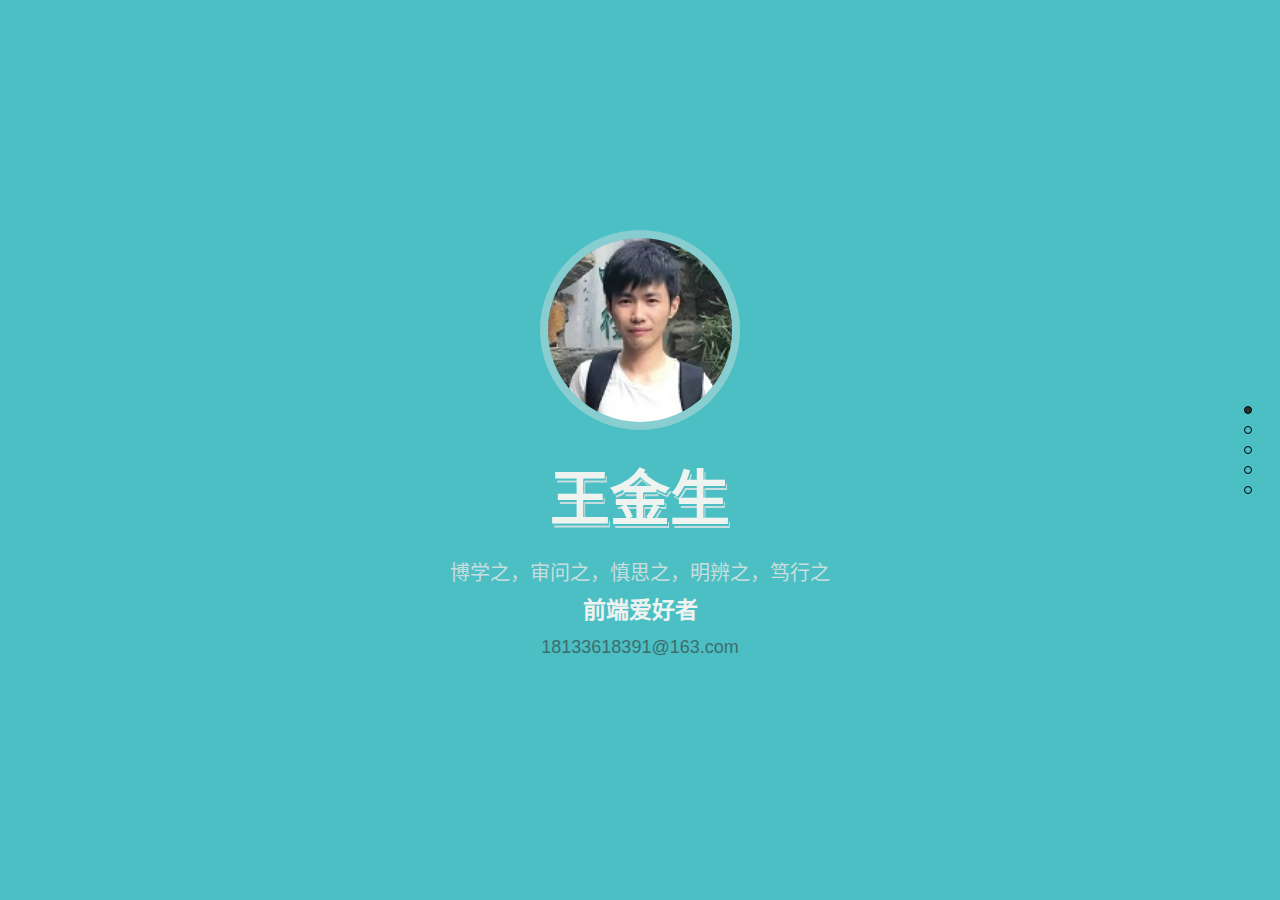
==== index.html @ 3572907a "去空格" ====
<!DOCTYPE html>
<html lang="zh-CN">
<head>
<meta charset="utf-8">
<title>我的简历</title>
<meta name="viewport" content="width=device-width, initial-scale=1.0, minimum-scale=1.0, maximum-scale=1.0, user-scalable=no"/>
<link rel="stylesheet" href="css/jquery.pagepiling.css">
<link rel="stylesheet" href="css/index.css">
</head>

<body>
<div id="pagepiling">
	<div class="section">
		<div id="home" class="wrapper">
			<img id="avatar" src="images/photo.jpg" alt="">
			<h1 id="title" class="b-to-t">王金生</h1>
			<p id="subtitle-1" class="b-to-t">博学之，审问之，慎思之，明辨之，笃行之</p>
			<h4 id="subtitle-2" class="b-to-t">前端爱好者</h4>
			<p id="subtitle-3" class="b-to-t"><a href="#">18133618391@163.com</a></p>
		</div>	
	</div>
	<div class="section">
		<h1>我的作品</h1>
		<div id="demo" class="wrapper clear">
			<div id="demo-1" class="demo-list clear">
					<img src="./images/DOM.png" alt="">
				<h4>网页demo</h4>
				<a href="https://github.com/ShengAndShu/domTest" target="_blank">github</a>
				<a href="https://shengandshu.github.io/domtest/index.html" target="_blank">演示</a>
			</div>
			<div id="demo-2" class="demo-list clear">
					<img src="./images/colorClock.png" alt="">
				<h4>动态时钟插件</h4>
				<a href="https://github.com/ShengAndShu/colorClock" target="_blank">github</a>
				<a id="demo-2-show">演示</a>
			</div>
			<div id="demo-3" class="demo-list clear">
					<img src="./images/snake.png" alt="">
				<h4>贪吃蛇插件</h4>
				<a href="https://github.com/ShengAndShu/snake" target="_blank">github</a>
				<a id="demo-3-show">演示</a>
			</div>
		</div>
		<div id="demo-mask"></div>
		<div id="demo-show" class="center">
		</div>
	</div>
	<div class="section">
		<h1>我的技能</h1>
		<div id="skill" class="wrapper">
				<div class="skill-list">
					<div id="bounce-1" class="circle-img">
						<img src="./images/HTML.png" alt="">
					</div>					
				</div>
				<div class="skill-list">
					<div id="bounce-2" class="circle-img">
						<img src="./images/CSS.png" alt="">
					</div>					
				</div>
				<div class="skill-list">
					<div id="bounce-3" class="circle-img">
						<img src="./images/JS.png" alt="">
					</div>					
				</div>
				<div class="skill-list">
					<div id="bounce-4" class="circle-img">
						<img src="./images/jQuery.png" alt="">
					</div>					
				</div>
				<div class="skill-list">
					<div id="bounce-5" class="circle-img">
						<img src="./images/AJAX.png" alt="">
					</div>					
				</div>
				<div class="skill-list">
					<div id="bounce-6" class="circle-img">
						<img src="./images/BS.png" alt="">
					</div>						
				</div>		
		</div>
	</div>
	<div class="section">
		<h1>我的经历</h1>
		<div id="experience" class="wrapper">
			<div id="exp-row-1" class="clear">
				<div class="time-wrapper fl">
					<div class="center center-text">
						<h4>2012.7-2016.11</h4>
					</div>
				</div>
				<div class="circle-wrapper fl">
					<div class="center exp-circle"></div>
				</div>
				<div class="desc-wrapper fl">
					<div class="center center-text">
						<h4>合肥京东方光电科技 工程师</h4>
						<p>期间做个人项目，对前端充满热情</p>
					</div>	
				</div>
			</div>
			<div id="exp-row-2" class="clear">
				<div class="time-wrapper fl">
					<div class="center center-text">
						<h4>2009.9-2012.5</h4>
					</div>
				</div>
				<div class="circle-wrapper fl">
					<div class="center exp-circle"></div>
				</div>
				<div class="desc-wrapper fl">
					<div class="center center-text">
						<h4>合肥工业大学 硕士</h4>
						<p>微电子学与固体电子学专业</p>
					</div>	
				</div>
			</div>
			<div id="exp-row-3" class="clear">
				<div class="time-wrapper fl">
					<div class="center center-text">
						<h4>2005.9-2009.7</h4>
					</div>
				</div>
				<div class="circle-wrapper fl">
					<div class="center exp-circle"></div>
				</div>
				<div class="desc-wrapper fl">
					<div class="center center-text">
						<h4>合肥工业大学 本科</h4>
						<p>电子科学与技术专业</p>
					</div>	
				</div>
			</div>
			<div id="exp-line"></div>
		</div>
	</div>
	<div class="section">
		<h1>联系我</h1>
		<div id="contact" class="wrapper">
			<p><a href="#">mail: 18133618391@163.com</a></p>
			<p><a href="#">tel: 18133618391</a></p>
			<p><a href="#">qq: 361054196</a></p>
			<div id="call-icon">
				<a class="wobble" href="https://github.com/ShengAndShu" target="_blank"><img src="./images/call_github.png" title="github"></a>
				<a class="wobble" href="http://weibo.com/u/1656708827" target="_blank"><img src="./images/call_weibo.png" title="微博"></a>
				<a class="wobble" href="https://www.zhihu.com/people/shengandshu/activities" target="_blank"><img src="./images/call_zhihu.png" title="知乎"></a>
				<a class="wobble" href="http://blog.csdn.net/shengandshu" target="_blank"><img src="./images/call_csdn.png" title="CSDN"></a>
			</div>
		</div>
	</div>
</div>
<div id="menu-wrapper">菜单
	<ul id="menu">
		<li data-menuanchor="page1" class="active"><a href="#page1">关于我</a></li>
		<li data-menuanchor="page2"><a href="#page2">我的作品</a></li>
		<li data-menuanchor="page3"><a href="#page3">我的技能</a></li>
		<li data-menuanchor="page4"><a href="#page4">我的经历</a></li>
		<li data-menuanchor="page5"><a href="#page5">联系我</a></li>
	</ul>
</div>

</body>
<script src="js/jquery-2.1.4.min.js"></script>
<script src="js/jquery.pagepiling.min.js"></script>
<script src="js/index.js"></script>
<script src="js/colorClock.js"></script>
<script src="js/snake.js"></script>

</html>
---- css/index.css ----
*{
	box-sizing: border-box;
}
html,body,ul,li,a{
	margin: 0;
	padding: 0;
}
body{
	font: 18px arial,"Microsoft Yahei",sans-serif;
	overflow: hidden;
}
.section{
	background: #4BBFC3;
	color: #eef3f0;
	transition: 0.5s;
	text-align: center;
	overflow: hidden;
}
.fl{
	float: left;
}
p{
	font-size: 20px;
	color: #c8dede;
	margin: 10px 0;
}
h1{
	font-weight: bold;
	font-size: 60px;
	text-shadow: 1px 2px #4bbfc3,2px 4px #c8dede;
	margin-bottom: 50px;
}
h4{
	font-weight: bold;
	font-size: 23px;
	margin: 5px;
}
a{
	text-decoration: none;
	color: #3e6d6f;
	font-size: 18px;
	cursor: pointer;
	display: inline-block;
	transition: 0.5s;
}
a:hover{
	color: #00f6ff;
}
.clear:after{
	content: "";
	height: 0;
	visibility: hidden;
	clear: both;
	display: block;
}
#menu-wrapper{
	display: none;
	z-index: 10;
	height: 25px;
	width: 80px;
	background-color: #555;
	font-size: 15px;
	line-height: 25px;
	color: #fff;
	text-align: center;
	border-radius: 3px;
	position: fixed;
	left: 5px;
	top: 5px;
	cursor: pointer;
}
#menu{
	display: none;
	position: fixed;
	z-index: 10;
	left: 5px;
	top: 30px;
	list-style: none;
}
#menu li{
	margin: 3px 0 3px 0;
	width: 80px;
	height: 20px;
}
#menu a{
	display: block;
	width: 100%;
	height: 100%;
	font-size: 15px;
	line-height: 20px;
	text-align: center;
	background-color: #fff;
	background-color: rgba(255,255,255,.5)
}
#menu .active a{
	color: #fff;
	background-color: #000;
	background-color: rgba(0,0,0,.5)
}
#avatar{
	width: 200px;
	height: 200px;
	border-radius: 50%;
	border: 8px solid #88cdd0;
}
#title{
	margin: 0.25em 0 0 0;
}
#subtitle-1{	
	margin:1em 0 0.25em 0;
}
.wrapper{
	margin: 0 30% 1% 30%;
	position: relative;
}
@-webkit-keyframes fadeInUp {  
  0% {  
    opacity: 0;  
    -webkit-transform: translate3d(0, 100%, 0);  
            transform: translate3d(0, 100%, 0);  
  }  
  
  100% {  
    opacity: 1;  
    -webkit-transform: none;  
            transform: none;  
  }  
}
@keyframes fadeInUp {  
  0% {  
    opacity: 0;  
    -webkit-transform: translate3d(0, 100%, 0);  
            transform: translate3d(0, 100%, 0);  
  }  
  
  100% {  
    opacity: 1;  
    -webkit-transform: none;  
            transform: none;  
  }  
}
.active #title {  
	-webkit-animation: fadeInUp .5s ease-in-out both;
	animation: fadeInUp .5s ease both;
	-webkit-animation-delay:.3s;
	animation-delay:.3s;
}
.active #subtitle-1 {  
	-webkit-animation: fadeInUp .5s ease-in-out both;
	animation: fadeInUp .5s ease both;
	-webkit-animation-delay:.7s;
	animation-delay:.7s;
}
.active #subtitle-2 {  
	-webkit-animation: fadeInUp .5s ease-in-out both;
	animation: fadeInUp .5s ease both;
	-webkit-animation-delay:1.1s;
	animation-delay:1.1s;
}
.active #subtitle-3 {  
	-webkit-animation: fadeInUp .5s ease-in-out both;
	animation: fadeInUp .5s ease both;
	-webkit-animation-delay:1.5s;
	animation-delay:1.5s;
}
@-webkit-keyframes rotateInDownLeft {
  from {
    -webkit-transform-origin: left bottom;
    transform-origin: left bottom;
    -webkit-transform: rotate3d(0, 0, 1, -30deg);
    transform: rotate3d(0, 0, 1, -30deg);
    opacity: 0;
  }
  to {
    -webkit-transform-origin: left bottom;
    transform-origin: left bottom;
    -webkit-transform: none;
    transform: none;
    opacity: 1;
    z-index: 99;
  }
}
@keyframes rotateInDownLeft {
  from {
    -webkit-transform-origin: left bottom;
    transform-origin: left bottom;
    -webkit-transform: rotate3d(0, 0, 1, -30deg);
    transform: rotate3d(0, 0, 1, -30deg);
    opacity: 0;
  }
  to {
    -webkit-transform-origin: left bottom;
    transform-origin: left bottom;
    -webkit-transform: none;
    transform: none;
    opacity: 1;
    z-index: 99;
  }
}
.active #exp-row-1{
	-webkit-animation: rotateInDownLeft .8s ease;
	animation: rotateInDownLeft .8s ease both;
	-webkit-animation-delay:.4s;
	animation-delay:.4s;
}
.active #exp-row-2{
	-webkit-animation: rotateInDownLeft .8s ease;
	animation: rotateInDownLeft .8s ease both;
	-webkit-animation-delay:.8s;
	animation-delay:.8s;
}
.active #exp-row-3{
	-webkit-animation: rotateInDownLeft .8s ease;
	animation: rotateInDownLeft .8s ease both;
	-webkit-animation-delay:1.2s;
	animation-delay:1.2s;
}
#experience{
	background: #3dadb1;
}
#experience:before, #experience:after{
	position: absolute;
	width: 10%;
	height: 10%;
	content: "";
}
#experience:before{
	border-left: 5px solid #268c90;
	border-top: 5px solid #268c90;
	top: -5px;
	left: -5px;
}
#experience:after{
	border-right: 5px solid #268c90;
	border-bottom: 5px solid #268c90;
	right: -5px;
	bottom: -5px;
}
.center{
	position: absolute;
	-ms-transform: translate(-50%,-50%);
	-webkit-transform: translate(-50%,-50%);
	transform: translate(-50%,-50%);
	left: 50%;
	top: 50%;
}
.center-text{
	width: 100%;
}
#exp-row-1,#exp-row-2,#exp-row-3{
	width: 100%;
	height: 130px;
	position: relative;
}
.time-wrapper,.circle-wrapper,.desc-wrapper{
	position: relative;
	height: 100%;
}
.time-wrapper{
	width:30%;
}
.circle-wrapper{
	width: 10%;
}
.desc-wrapper{
	width:60%;
}
.exp-circle{
	display: block;
	width: 35px;
	height: 35px;
	border-radius: 50%;
	border: 10px solid #268c90;
	z-index:99;
	background-color: #3dadb1;
}
#exp-line{
	position: absolute;
	background-color: #268c90;
	left: 35%;
	top: 5%;
	width: 2px;
	height: 90%;
}
.circle-img{
	width: 130px;
	height: 130px;
	border-radius: 50%;
	background: #268c90;
	padding: 15px;
	margin: 0 10px;
}
.circle-img img{
	display: block;
}

@-webkit-keyframes bounce{
	0%,100%,20%,50%,80%{
		-webkit-transform:translateY(0);
		-ms-transform:translateY(0);
		transform:translateY(0)
	}
	40%{
		-webkit-transform:translateY(-30px);
		-ms-transform:translateY(-30px);
		transform:translateY(-30px)
	}
	60%{
		-webkit-transform:translateY(-15px);
		-ms-transform:translateY(-15px);
		transform:translateY(-15px)
	}
}
@keyframes bounce{
	0%,100%,20%,50%,80%{
		-webkit-transform:translateY(0);
		-ms-transform:translateY(0);
		transform:translateY(0)
	}
	40%{
		-webkit-transform:translateY(-30px);
		-ms-transform:translateY(-30px);
		transform:translateY(-30px)
	}
	60%{
		-webkit-transform:translateY(-15px);
		-ms-transform:translateY(-15px);
		transform:translateY(-15px)
	}
}
.active #bounce-1{
	-webkit-animation: bounce .8s ease both;
	animation: bounce .8s ease both;
	-webkit-animation-delay:.4s;
	animation-delay:.4s;
}
.active #bounce-2{
	-webkit-animation: bounce .8s ease both;
	animation: bounce .8s ease both;
	-webkit-animation-delay:.8s;
	animation-delay:.8s;
}
.active #bounce-3{
	-webkit-animation: bounce .8s ease both;
	animation: bounce .8s ease both;
	-webkit-animation-delay:1.2s;
	animation-delay:1.2s;
}
.active #bounce-4{
	-webkit-animation: bounce .8s ease both;
	animation: bounce .8s ease both;
	-webkit-animation-delay:1.6s;
	animation-delay:1.6s;
}
.active #bounce-5{
	-webkit-animation: bounce .8s ease both;
	animation: bounce .8s ease both;
	-webkit-animation-delay:2s;
	animation-delay:2s;
}
.active #bounce-6{
	-webkit-animation: bounce .8s ease both;
	animation: bounce .8s ease both;
	-webkit-animation-delay:2.4s;
	animation-delay:2.4s;
}
#skill .circle-img:hover img{
	-ms-transform: rotate(360deg);
	-webkit-transform: rotate(360deg);
	transform: rotate(360deg);
	transition: transform .5s;
}
.skill-list{
	width: 33%;
	margin-bottom: 50px;
	float: left;
}
#bounce-1,#bounce-2,#bounce-3,#bounce-4,#bounce-5,#bounce-6{
	margin: 0 auto;
}
.demo-list{
	float: left;
	width: 31.3%;
	padding: 1%;
	margin: 1%;
	background: #3dadb1;
}
.demo-list a{
	display: block;
	text-decoration: underline;
}
.demo-list:hover{
	border: 5px solid #88cdd0;
	background: #2fa4a9;
}

@-webkit-keyframes fadeIn {  
  0% {opacity: 0;}  
  100% {opacity: 1;}  
}  
  
@keyframes fadeIn {  
  0% {opacity: 0;}  
  100% {opacity: 1;}  
}  

.active #demo-1 {  
	-webkit-animation: fadeIn .5s ease-in-out both;
	animation: fadeIn .5s ease-in-out both;
	-webkit-animation-delay:.3s;
	animation-delay:.3s;ease-in-out
}
.active #demo-2 {  
	-webkit-animation: fadeIn .5s ease-in-out both;
	animation: fadeIn .5s ease-in-out both;
	-webkit-animation-delay:.8s;
	animation-delay:.8s;
}
.active #demo-3 {  
	-webkit-animation: fadeIn .5s ease-in-out both;
	animation: fadeIn .5s ease-in-out both;
	-webkit-animation-delay:1.3s;
	animation-delay:1.3s;
}
@-webkit-keyframes l_to_r {
	49% {
		-webkit-transform: translate(50%);
		transform: translate(50%);
	}
	50% {
		-webkit-transform: translate(-50%);
		transform: translate(-50%);
		opacity: 0;
	}
}
@keyframes l_to_r {
	49% {
		-webkit-transform: translate(50%);
		transform: translate(50%);
	}
	50% {
		-webkit-transform: translate(-50%);
		transform: translate(-50%);
		opacity: 0;
	}
}
.demo-list:hover img{
	-webkit-animation: l_to_r 1s forwards;
	-moz-animation: l_to_r 1s forwards;
	-o-animation: l_to_r 1s forwards;
	animation: l_to_r 1s forwards;
}
#demo-mask{
	display: none;
	background: #000;
	position: absolute;
	width: 100%;
	height: 100%;
	opacity: 0.7;
	left: 0;
	top: 0;
	z-index: 99;
}
#demo-show{
	display: none;
	background: #fff;
	z-index: 100;
	width: 350px;
	height: 200px;
}
#show-close{
	position: absolute;
	width: 40px;
	height: 40px;
	color: #333;
	font-size: 30px;
	right: 0;
	top: 0;
	border: 1px solid #333;
	cursor: default;
}
#show-close:hover{
	border: 3px solid #fff;
}
#call-icon{
	margin-top: 20px;
}
@-webkit-keyframes wobble {  
  0% {  
    -webkit-transform: none;  
            transform: none;  
  }  
  
  15% {  
    -webkit-transform: translate3d(-35%, 0, 0) rotate3d(0, 0, 1, -5deg);  
            transform: translate3d(-35%, 0, 0) rotate3d(0, 0, 1, -5deg);  
  }  
  
  30% {  
    -webkit-transform: translate3d(30%, 0, 0) rotate3d(0, 0, 1, 3deg);  
            transform: translate3d(30%, 0, 0) rotate3d(0, 0, 1, 3deg);  
  }  
  
  45% {  
    -webkit-transform: translate3d(-25%, 0, 0) rotate3d(0, 0, 1, -3deg);  
            transform: translate3d(-25%, 0, 0) rotate3d(0, 0, 1, -3deg);  
  }  
  
  60% {  
    -webkit-transform: translate3d(20%, 0, 0) rotate3d(0, 0, 1, 2deg);  
            transform: translate3d(20%, 0, 0) rotate3d(0, 0, 1, 2deg);  
  }  
  
  75% {  
    -webkit-transform: translate3d(-15%, 0, 0) rotate3d(0, 0, 1, -1deg);  
            transform: translate3d(-15%, 0, 0) rotate3d(0, 0, 1, -1deg);  
  }  
  
  100% {  
    -webkit-transform: none;  
            transform: none;  
  }  
}
@keyframes wobble {  
  0% {  
    -webkit-transform: none;  
            transform: none;  
  }  
  
  15% {  
    -webkit-transform: translate3d(-35%, 0, 0) rotate3d(0, 0, 1, -5deg);  
            transform: translate3d(-35%, 0, 0) rotate3d(0, 0, 1, -5deg);  
  }  
  
  30% {  
    -webkit-transform: translate3d(30%, 0, 0) rotate3d(0, 0, 1, 3deg);  
            transform: translate3d(30%, 0, 0) rotate3d(0, 0, 1, 3deg);  
  }  
  
  45% {  
    -webkit-transform: translate3d(-25%, 0, 0) rotate3d(0, 0, 1, -3deg);  
            transform: translate3d(-15%, 0, 0) rotate3d(0, 0, 1, -3deg);  
  }  
  
  60% {  
    -webkit-transform: translate3d(20%, 0, 0) rotate3d(0, 0, 1, 2deg);  
            transform: translate3d(10%, 0, 0) rotate3d(0, 0, 1, 2deg);  
  }  
  
  75% {  
    -webkit-transform: translate3d(-15%, 0, 0) rotate3d(0, 0, 1, -1deg);  
            transform: translate3d(-15%, 0, 0) rotate3d(0, 0, 1, -1deg);  
  }  
  
  100% {  
    -webkit-transform: none;  
            transform: none;  
  }  
} 
.active .wobble {  
    -webkit-animation: wobble 1s;  
    animation: wobble 1s;
	-webkit-animation-delay:.3s;
	animation-delay:.3s;
}
@media only screen and (max-width: 767px){
	#pp-nav{
		display: none;
	}
	#menu-wrapper{
		display: block;
	}
	.wrapper{
	margin: 0 6% 6% 6%;
	}
	.skill-list{
		width: 49%;
		margin-bottom: 5px;
		float: left;
	}
	h1{
		font-size: 50px;
		margin-bottom: 20px;
	}
	h4{
		font-size: 20px;
	}
	.demo-list{
		float: none;
		width: 100%;
		height: 32%;
		padding: 1%;
		margin: 1%;
		background: #3dadb1;
	}
	.demo-list img{
		float: left;
	}
	.demo-list a{
		display: inline-block;
		font-size: 18px;
		margin-top: 10px;
	}
	a{
		font-size: 15px;
	}
	p{
		font-size: 16px;
	}
}
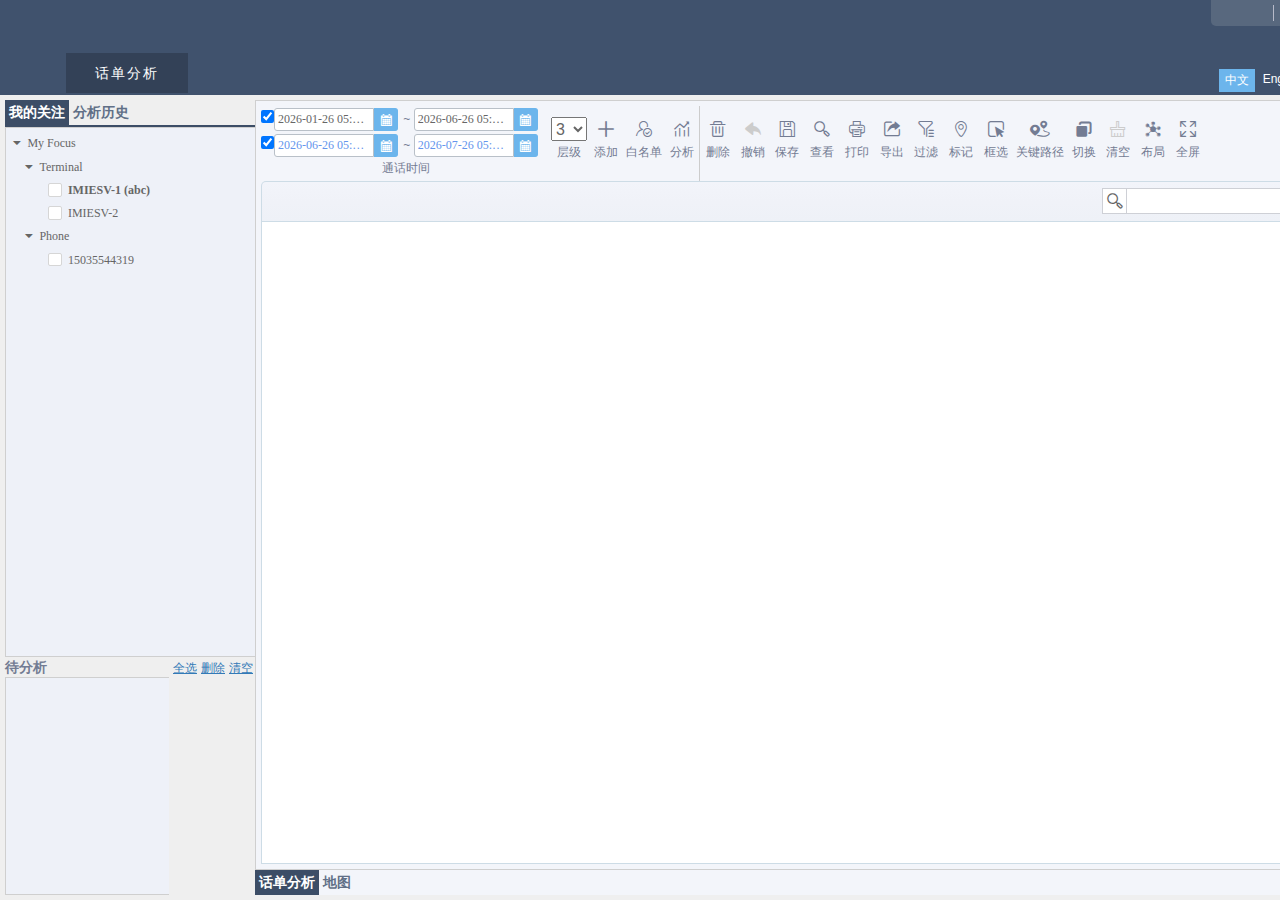
==== commit 606a8aa7: "create" ====
--- a/index.html
+++ b/index.html
@@ -1,170 +1,14 @@
+<!doctype html>
+<html lang="en">
+<head>
+  <meta charset="utf-8">
+  <title>Intelligent Speech Analysis Platform</title>
+  <base href="/">
 
-<!DOCTYPE html>
-<html lang="zh-CN">
-<head>
-<meta charset="utf-8">
-<title>我的简历</title>
-<meta name="viewport" content="width=device-width, initial-scale=1.0, minimum-scale=1.0, maximum-scale=1.0, user-scalable=no"/>
-<link rel="stylesheet" href="css/jquery.pagepiling.css">
-<link rel="stylesheet" href="css/index.css">
-</head>
-
+  <meta name="viewport" content="width=device-width, initial-scale=1">
+  <link rel="icon" type="image/x-icon" href="favicon.ico">
+<link rel="stylesheet" href="styles.c82eb802bc1398a1c646.css"></head>
 <body>
-<div id="pagepiling">
-	<div class="section">
-		<div id="home" class="wrapper">
-			<img id="avatar" src="images/photo.jpg" alt="">
-			<h1 id="title" class="b-to-t">王金生</h1>
-			<p id="subtitle-1" class="b-to-t">博学之，审问之，慎思之，明辨之，笃行之</p>
-			<h4 id="subtitle-2" class="b-to-t">前端爱好者</h4>
-			<p id="subtitle-3" class="b-to-t"><a href="#">18133618391@163.com</a></p>
-		</div>	
-	</div>
-	<div class="section">
-		<h1>我的作品</h1>
-		<div id="demo" class="wrapper clear">
-			<div id="demo-1" class="demo-list clear">
-					<img src="./images/DOM.png" alt="">
-				<h4>网页demo</h4>
-				<a href="https://github.com/ShengAndShu/domTest" target="_blank">github</a>
-				<a href="https://shengandshu.github.io/domtest/index.html" target="_blank">演示</a>
-			</div>
-			<div id="demo-2" class="demo-list clear">
-					<img src="./images/colorClock.png" alt="">
-				<h4>动态时钟插件</h4>
-				<a href="https://github.com/ShengAndShu/colorClock" target="_blank">github</a>
-				<a id="demo-2-show">演示</a>
-			</div>
-			<div id="demo-3" class="demo-list clear">
-					<img src="./images/snake.png" alt="">
-				<h4>贪吃蛇插件</h4>
-				<a href="https://github.com/ShengAndShu/snake" target="_blank">github</a>
-				<a id="demo-3-show">演示</a>
-			</div>
-		</div>
-		<div id="demo-mask"></div>
-		<div id="demo-show" class="center">
-		</div>
-	</div>
-	<div class="section">
-		<h1>我的技能</h1>
-		<div id="skill" class="wrapper">
-				<div class="skill-list">
-					<div id="bounce-1" class="circle-img">
-						<img src="./images/HTML.png" alt="">
-					</div>					
-				</div>
-				<div class="skill-list">
-					<div id="bounce-2" class="circle-img">
-						<img src="./images/CSS.png" alt="">
-					</div>					
-				</div>
-				<div class="skill-list">
-					<div id="bounce-3" class="circle-img">
-						<img src="./images/JS.png" alt="">
-					</div>					
-				</div>
-				<div class="skill-list">
-					<div id="bounce-4" class="circle-img">
-						<img src="./images/jQuery.png" alt="">
-					</div>					
-				</div>
-				<div class="skill-list">
-					<div id="bounce-5" class="circle-img">
-						<img src="./images/AJAX.png" alt="">
-					</div>					
-				</div>
-				<div class="skill-list">
-					<div id="bounce-6" class="circle-img">
-						<img src="./images/BS.png" alt="">
-					</div>						
-				</div>		
-		</div>
-	</div>
-	<div class="section">
-		<h1>我的经历</h1>
-		<div id="experience" class="wrapper">
-			<div id="exp-row-1" class="clear">
-				<div class="time-wrapper fl">
-					<div class="center center-text">
-						<h4>2012.7-2016.11</h4>
-					</div>
-				</div>
-				<div class="circle-wrapper fl">
-					<div class="center exp-circle"></div>
-				</div>
-				<div class="desc-wrapper fl">
-					<div class="center center-text">
-						<h4>合肥京东方光电科技 工程师</h4>
-						<p>期间做个人项目，对前端充满热情</p>
-					</div>	
-				</div>
-			</div>
-			<div id="exp-row-2" class="clear">
-				<div class="time-wrapper fl">
-					<div class="center center-text">
-						<h4>2009.9-2012.5</h4>
-					</div>
-				</div>
-				<div class="circle-wrapper fl">
-					<div class="center exp-circle"></div>
-				</div>
-				<div class="desc-wrapper fl">
-					<div class="center center-text">
-						<h4>合肥工业大学 硕士</h4>
-						<p>微电子学与固体电子学专业</p>
-					</div>	
-				</div>
-			</div>
-			<div id="exp-row-3" class="clear">
-				<div class="time-wrapper fl">
-					<div class="center center-text">
-						<h4>2005.9-2009.7</h4>
-					</div>
-				</div>
-				<div class="circle-wrapper fl">
-					<div class="center exp-circle"></div>
-				</div>
-				<div class="desc-wrapper fl">
-					<div class="center center-text">
-						<h4>合肥工业大学 本科</h4>
-						<p>电子科学与技术专业</p>
-					</div>	
-				</div>
-			</div>
-			<div id="exp-line"></div>
-		</div>
-	</div>
-	<div class="section">
-		<h1>联系我</h1>
-		<div id="contact" class="wrapper">
-			<p><a href="#">mail: 18133618391@163.com</a></p>
-			<p><a href="#">tel: 18133618391</a></p>
-			<p><a href="#">qq: 361054196</a></p>
-			<div id="call-icon">
-				<a class="wobble" href="https://github.com/ShengAndShu" target="_blank"><img src="./images/call_github.png" title="github"></a>
-				<a class="wobble" href="http://weibo.com/u/1656708827" target="_blank"><img src="./images/call_weibo.png" title="微博"></a>
-				<a class="wobble" href="https://www.zhihu.com/people/shengandshu/activities" target="_blank"><img src="./images/call_zhihu.png" title="知乎"></a>
-				<a class="wobble" href="http://blog.csdn.net/shengandshu" target="_blank"><img src="./images/call_csdn.png" title="CSDN"></a>
-			</div>
-		</div>
-	</div>
-</div>
-<div id="menu-wrapper">菜单
-	<ul id="menu">
-		<li data-menuanchor="page1" class="active"><a href="#page1">关于我</a></li>
-		<li data-menuanchor="page2"><a href="#page2">我的作品</a></li>
-		<li data-menuanchor="page3"><a href="#page3">我的技能</a></li>
-		<li data-menuanchor="page4"><a href="#page4">我的经历</a></li>
-		<li data-menuanchor="page5"><a href="#page5">联系我</a></li>
-	</ul>
-</div>
-
-</body>
-<script src="js/jquery-2.1.4.min.js"></script>
-<script src="js/jquery.pagepiling.min.js"></script>
-<script src="js/index.js"></script>
-<script src="js/colorClock.js"></script>
-<script src="js/snake.js"></script>
-
-</html>+  <yywl-root></yywl-root>
+<script type="text/javascript" src="runtime.745bbf3171973eebb635.js"></script><script type="text/javascript" src="polyfills.d89b934b117355b88e55.js"></script><script type="text/javascript" src="scripts.c93350710bf44fd6db7f.js"></script><script type="text/javascript" src="main.13f506c821b4099428ee.js"></script></body>
+</html>
--- a/styles.c82eb802bc1398a1c646.css
+++ b/styles.c82eb802bc1398a1c646.css
@@ -0,0 +1 @@
+@charset "UTF-8";.ui-widget :active{outline:0}.ui-widget-content{border:1px solid #d5d5d5;background-color:#fff}.ui-widget-content a{color:#222}.ui-widget-header{border:1px solid #d9d9d9;color:#1b1d1f;font-weight:400}.ui-widget-header a{color:#1b1d1f}.ui-widget-overlay{background-color:#666;opacity:.5;filter:Alpha(Opacity=50)}.ui-state-default{border:1px solid #d6d6d6;background-color:#fff;color:#555}.ui-state-default a{color:#555}.ui-state-active{border-color:#bebebe;background-color:#d6d6d6;color:#212121}.ui-state-active a{color:#212121}.ui-state-highlight{border-color:#156090;background-color:#186ba0;color:#fff}.ui-state-highlight a{color:#fff}.ui-state-focus{border-color:silver;background-color:#eee;color:#212121}.ui-state-focus a{color:#212121}.ui-state-error{border-color:#f44336;background-color:#f5554a;color:#cd0a0a}.ui-state-error a{color:#cd0a0a}.ui-state-disabled,.ui-widget:disabled{opacity:.35;filter:Alpha(Opacity=35);background-image:none;cursor:default!important}.ui-state-disabled *,.ui-widget:disabled *{cursor:default!important}.ui-inputtext:enabled:hover{border-color:silver}.ui-inputtext.ui-state-focus,.ui-inputtext:focus{outline:0;border-color:silver;box-shadow:0 0 5px silver}.ui-inputgroup .ui-inputgroup-addon{border-color:#d6d6d6;background-color:#f0f0f0;color:#222}.ui-inputgroup .ui-inputgroup-addon:first-child{border-top-left-radius:3px;border-bottom-left-radius:3px}.ui-inputgroup .ui-inputgroup-addon:last-child{border-top-right-radius:3px;border-bottom-right-radius:3px}.ui-inputgroup .ui-button:first-child{border-top-left-radius:3px;border-bottom-left-radius:3px}.ui-inputgroup .ui-button:last-child{border-top-right-radius:3px;border-bottom-right-radius:3px}.ui-float-label input.ng-dirty.ng-invalid~label{color:#cd0a0a}.ui-autocomplete .ui-autocomplete-multiple-container:not(.ui-state-disabled).ui-state-focus,.ui-autocomplete .ui-autocomplete-multiple-container:not(.ui-state-disabled):hover,.ui-chips>ul:not(.ui-state-disabled).ui-state-focus,.ui-chips>ul:not(.ui-state-disabled):hover{border-color:silver}.ui-button:enabled:hover a,.ui-button:focus a,.ui-fileupload-choose:not(.ui-state-disabled):hover a{color:#212121}.ui-chkbox-box:not(.ui-state-disabled):not(.ui-state-active):hover{border-color:silver;background-color:#eee;color:#212121}.ui-chkbox-box:not(.ui-state-disabled):not(.ui-state-active):hover a{color:#212121}.ui-radiobutton-box:not(.ui-state-disabled):not(.ui-state-active):hover{border-color:silver;background-color:#eee;color:#212121}.ui-radiobutton-box:not(.ui-state-disabled):not(.ui-state-active):hover a{color:#212121}.ui-dropdown .ui-dropdown-clear-icon{color:#888}.ui-dropdown:not(.ui-state-disabled):hover{border-color:silver;background-color:#eee;color:#212121}.ui-dropdown:not(.ui-state-disabled):hover a{color:#212121}.ui-dropdown-panel .ui-dropdown-item:not(.ui-state-highlight):not(.ui-state-disabled):hover{border-color:silver;background-color:#eee;color:#212121}.ui-dropdown-panel .ui-dropdown-item:not(.ui-state-highlight):not(.ui-state-disabled):hover a{color:#212121}.ui-listbox .ui-listbox-header .ui-listbox-filter-container .fa{color:#222}.ui-listbox:not(.ui-state-disabled) .ui-listbox-item:not(.ui-state-highlight):not(.ui-state-disabled):hover{border-color:silver;background-color:#eee;color:#212121}.ui-listbox:not(.ui-state-disabled) .ui-listbox-item:not(.ui-state-highlight):not(.ui-state-disabled):hover a{color:#212121}.ui-listbox:not(.ui-state-disabled) .ui-listbox-item.ui-state-disabled .ui-chkbox-box:hover{background-color:#fff;border-color:#d6d6d6}.ui-listbox.ui-state-disabled .ui-chkbox-box:not(.ui-state-active):hover{border-color:#d6d6d6;background-color:#fff;color:#555}.ui-multiselect:not(.ui-state-disabled):hover{border-color:silver;background-color:#eee;color:#212121}.ui-multiselect:not(.ui-state-disabled):hover a{color:#212121}.ui-multiselect-panel .ui-multiselect-item:not(.ui-state-highlight):not(.ui-state-disabled):hover{border-color:silver;background-color:#eee;color:#212121}.ui-multiselect-panel .ui-multiselect-item:not(.ui-state-highlight):not(.ui-state-disabled):hover a{color:#212121}.ui-multiselect-panel .ui-multiselect-item.ui-state-disabled:hover .ui-chkbox-box{background-color:#fff;border-color:#d6d6d6}.ui-multiselect-panel .ui-multiselect-close{color:#1b1d1f}.ui-multiselect-panel .ui-multiselect-filter-container .fa{color:#222}.ui-spinner:not(.ui-state-disabled) .ui-spinner-button:enabled:hover a{color:#212121}.ui-selectbutton .ui-button:not(.ui-state-disabled):not(.ui-state-active):hover{border-color:silver;background-color:#eee;color:#212121}.ui-selectbutton .ui-button:not(.ui-state-disabled):not(.ui-state-active):hover a{color:#212121}.ui-togglebutton:not(.ui-state-disabled):not(.ui-state-active):hover{border-color:silver;background-color:#eee;color:#212121}.ui-togglebutton:not(.ui-state-disabled):not(.ui-state-active):hover a{color:#212121}.ui-paginator a:not(.ui-state-disabled):not(.ui-state-active):hover{border-color:silver;background-color:#eee;color:#212121}.ui-paginator a:not(.ui-state-disabled):not(.ui-state-active):hover a{color:#212121}.ui-paginator a{color:#555}.ui-datatable .ui-rowgroup-header a{color:#1b1d1f}.ui-datatable .ui-sortable-column:not(.ui-state-active):hover{background-color:#eee;color:#212121}.ui-datatable .ui-row-toggler{color:#222}.ui-datatable tbody.ui-datatable-hoverable-rows>tr.ui-widget-content:not(.ui-state-highlight):hover{cursor:pointer;background-color:#eee;color:#212121}.ui-orderlist .ui-orderlist-item:not(.ui-state-highlight):hover{border-color:silver;background-color:#eee;color:#212121}.ui-orderlist .ui-orderlist-item:not(.ui-state-highlight):hover a{color:#212121}.ui-picklist .ui-picklist-item:not(.ui-state-disabled):not(.ui-state-highlight):hover{border-color:silver;background-color:#eee;color:#212121}.ui-picklist .ui-picklist-item:not(.ui-state-disabled):not(.ui-state-highlight):hover a{color:#212121}.ui-picklist .ui-picklist-droppoint-highlight{border-color:#156090;background-color:#186ba0;color:#1f1f1f}.ui-picklist .ui-picklist-droppoint-highlight a{color:#1f1f1f}.ui-picklist .ui-picklist-highlight{border-color:#156090;color:#1f1f1f}.ui-picklist .ui-picklist-highlight a{color:#1f1f1f}.ui-tree.ui-treenode-dragover{border-color:#156090}.ui-tree .ui-treenode-content.ui-treenode-selectable .ui-treenode-label:not(.ui-state-highlight):hover a{color:#212121}.ui-tree .ui-treenode-content.ui-treenode-dragover{background-color:#d6d6d6;color:#212121}.ui-tree.ui-tree-horizontal .ui-treenode-content.ui-treenode-selectable .ui-treenode-label:not(.ui-state-highlight):hover{background-color:inherit;color:inherit}.ui-tree.ui-tree-horizontal .ui-treenode-content.ui-treenode-selectable:not(.ui-state-highlight):hover{border-color:silver;background-color:#eee;color:#212121}.ui-tree.ui-tree-horizontal .ui-treenode-content.ui-treenode-selectable:not(.ui-state-highlight):hover a{color:#212121}.ui-organizationchart .ui-organizationchart-node-content.ui-organizationchart-selectable-node:not(.ui-state-highlight):hover{border-color:silver;background-color:#eee;color:#212121}.ui-organizationchart .ui-organizationchart-node-content.ui-organizationchart-selectable-node:not(.ui-state-highlight):hover a{color:#212121}.ui-accordion .ui-accordion-header:not(.ui-state-active):not(.ui-state-disabled):hover{border-color:silver;color:#212121}.ui-accordion .ui-accordion-header:not(.ui-state-active):not(.ui-state-disabled):hover a{color:#212121}.ui-fieldset.ui-fieldset-toggleable .ui-fieldset-legend:hover{border-color:silver;background-color:#eee;color:#212121}.ui-fieldset.ui-fieldset-toggleable .ui-fieldset-legend:hover a{color:#212121}.ui-panel .ui-panel-titlebar .ui-panel-titlebar-icon:hover{border-color:silver;background-color:#eee;color:#212121}.ui-panel .ui-panel-titlebar .ui-panel-titlebar-icon:hover a{color:#212121}.ui-tabview .ui-tabview-nav li:not(.ui-state-active):not(.ui-state-disabled):hover{border-color:silver;background-color:#eee;color:#212121}.ui-tabview .ui-tabview-nav li:not(.ui-state-active):not(.ui-state-disabled):hover a{color:#212121}.ui-dialog .ui-dialog-titlebar-icon:hover a{color:#212121}.ui-sidebar .ui-sidebar-close{color:#1b1d1f}.ui-sidebar .ui-sidebar-close:hover{border-color:silver;background-color:#eee;color:#212121}.ui-sidebar .ui-sidebar-close:hover a{color:#212121}.ui-overlaypanel .ui-overlaypanel-close:hover{border-color:silver;background-color:#eee;color:#212121}.ui-overlaypanel .ui-overlaypanel-close:hover a{color:#212121}.ui-inplace .ui-inplace-display:hover{border-color:silver;background-color:#eee;color:#212121}.ui-inplace .ui-inplace-display:hover a{color:#212121}.ui-breadcrumb a{color:#1b1d1f}.ui-menuitem .ui-menuitem-link{color:#222}.ui-menuitem .ui-menuitem-link:hover{border-color:transparent;background-color:#eee;color:#212121}.ui-menuitem .ui-menuitem-link:hover a{color:#212121}.ui-menuitem.ui-menuitem-active>.ui-menuitem-link{border-color:transparent;background-color:#eee;color:#212121}.ui-menuitem.ui-menuitem-active>.ui-menuitem-link a{color:#212121}.ui-tabmenu .ui-tabmenu-nav li:not(.ui-state-active):hover{border-color:silver;background-color:#eee;color:#212121}.ui-tabmenu .ui-tabmenu-nav li:not(.ui-state-active):hover a{color:#212121}.ui-steps .ui-steps-item:not(.ui-state-highlight):not(.ui-state-disabled):hover{border-color:silver;background-color:#eee;color:#212121}.ui-steps .ui-steps-item:not(.ui-state-highlight):not(.ui-state-disabled):hover a{color:#212121}.ui-panelmenu .ui-panelmenu-header:not(.ui-state-active):hover{border-color:#d6d6d6;background-color:#eee;color:#212121}.ui-panelmenu .ui-panelmenu-header.ui-state-active a,.ui-panelmenu .ui-panelmenu-header:not(.ui-state-active):hover a{color:#212121}.ui-panelmenu .ui-panelmenu-content .ui-menuitem-link{color:#222}.ui-panelmenu .ui-panelmenu-content .ui-menuitem-link:hover{border-color:transparent;background-color:#eee;color:#212121}.ui-panelmenu .ui-panelmenu-content .ui-menuitem-link:hover a{color:#212121}.ui-datepicker .ui-datepicker-header a{color:#1b1d1f}.ui-datepicker .ui-datepicker-header a:hover{border-color:silver;background-color:#eee;color:#212121}.ui-datepicker .ui-datepicker-header a:hover a{color:#212121}.ui-datepicker .ui-datepicker-calendar td:not(.ui-state-disabled) a:hover{border-color:silver;background-color:#eee;color:#212121}.ui-datepicker .ui-datepicker-calendar td:not(.ui-state-disabled) a:hover a{color:#212121}.ui-datepicker .ui-monthpicker .ui-monthpicker-month:hover{border-color:silver;background-color:#eee;color:#212121}.ui-datepicker .ui-monthpicker .ui-monthpicker-month:hover a{color:#212121}.fc .fc-toolbar .fc-prev-button .ui-icon-circle-triangle-w{margin-top:.3em;background:0 0!important;font-family:primeicons;speak:none;font-style:normal;font-weight:400;font-variant:normal;text-transform:none;line-height:1;display:inline-block;-webkit-font-smoothing:antialiased;-moz-osx-font-smoothing:grayscale;text-indent:0!important;text-align:center}.fc .fc-toolbar .fc-prev-button .ui-icon-circle-triangle-w:before{content:""}.fc .fc-toolbar .fc-next-button .ui-icon-circle-triangle-e{margin-top:.3em;background:0 0!important;font-family:primeicons;speak:none;font-style:normal;font-weight:400;font-variant:normal;text-transform:none;line-height:1;display:inline-block;-webkit-font-smoothing:antialiased;-moz-osx-font-smoothing:grayscale;text-indent:0!important;text-align:center}.fc .fc-toolbar .fc-next-button .ui-icon-circle-triangle-e:before{content:""}.ui-rating a{color:#222}.ui-organizationchart .ui-organizationchart-line-down{background-color:#bcbcbc}.ui-organizationchart .ui-organizationchart-line-left{border-right:1px solid #bcbcbc}.ui-organizationchart .ui-organizationchart-line-top{border-top:1px solid #bcbcbc}.ui-organizationchart .ui-organizationchart-node-content{border-color:#bcbcbc}.ui-organizationchart .ui-organizationchart-node-content .ui-node-toggler{color:#bcbcbc}.ui-table .ui-table-tfoot>tr>td,.ui-table .ui-table-thead>tr>th{border:1px solid #d9d9d9}.ui-table .ui-table-tbody>tr{background-color:#fff;color:#222}.ui-table .ui-table-tbody>tr>td{border:1px solid #d5d5d5;background-color:inherit}.ui-table .ui-table-tbody>tr.ui-state-highlight{color:#fff}.ui-table .ui-table-tbody>tr.ui-contextmenu-selected{background-color:#3ca1e2;color:#fff}.ui-table .ui-sortable-column .ui-sortable-column-icon{color:#1b1d1f}.ui-table .ui-sortable-column.ui-state-highlight{color:#fff}.ui-table .ui-sortable-column.ui-state-highlight .ui-sortable-column-icon{color:#fff}.ui-table .ui-sortable-column:not(.ui-state-highlight):hover .ui-sortable-column-icon{color:#212121}.ui-table.ui-table-hoverable-rows .ui-table-tbody>tr:not(.ui-state-highlight):not(.ui-contextmenu-selected):hover{cursor:pointer;background-color:#eee;color:#212121}.ui-table .ui-table-tbody>tr.ui-table-dragpoint-top>td{box-shadow:inset 0 2px 0 0 #186ba0}.ui-table .ui-table-tbody>tr.ui-table-dragpoint-bottom>td{box-shadow:inset 0 -2px 0 0 #186ba0}.ui-treetable .ui-treetable-tfoot>tr>td,.ui-treetable .ui-treetable-thead>tr>th{border:1px solid #d9d9d9;color:#1b1d1f}.ui-treetable .ui-treetable-tbody>tr{background-color:#fff;color:#222}.ui-treetable .ui-treetable-tbody>tr>td{border:1px solid #d5d5d5;background-color:inherit}.ui-treetable .ui-treetable-tbody>tr.ui-state-highlight{background-color:#186ba0;color:#fff}.ui-treetable .ui-treetable-tbody>tr.ui-state-highlight .ui-treetable-toggler{color:#fff}.ui-treetable .ui-treetable-tbody>tr.ui-contextmenu-selected{background-color:#3ca1e2;color:#fff}.ui-treetable .ui-treetable-tbody>tr.ui-contextmenu-selected .ui-treetable-toggler{color:#fff}.ui-treetable .ui-treetable-tbody>tr .ui-treetable-toggler{color:#222}.ui-treetable .ui-sortable-column .ui-sortable-column-icon{color:#1b1d1f}.ui-treetable .ui-sortable-column.ui-state-highlight{background-color:#186ba0;color:#fff}.ui-treetable .ui-sortable-column.ui-state-highlight .ui-sortable-column-icon{color:#fff}.ui-treetable .ui-sortable-column:not(.ui-state-highlight):hover{color:#212121}.ui-treetable .ui-sortable-column:not(.ui-state-highlight):hover .ui-sortable-column-icon{color:#212121}.ui-treetable.ui-treetable-hoverable-rows .ui-treetable-tbody>tr:not(.ui-state-highlight):not(.ui-contextmenu-selected):hover{cursor:pointer;background-color:#eee;color:#212121}@media (max-width:35em){.ui-table-responsive .ui-table-tbody>tr,.ui-treetable-responsive .ui-treetable-tbody>tr{border-top:1px solid #d5d5d5;border-bottom:1px solid #d5d5d5}}.ui-treetable .ui-treetable-tbody>tr.ui-treetable-dragpoint-top>td{box-shadow:inset 0 2px 0 0 #186ba0}.ui-treetable .ui-treetable-tbody>tr.ui-treetable-dragpoint-bottom>td{box-shadow:inset 0 -2px 0 0 #186ba0}.ui-inputswitch .ui-inputswitch-slider{transition:background-color .3s,box-shadow .2s;background:#ccc}.ui-inputswitch .ui-inputswitch-slider:before{background-color:#fff}.ui-inputswitch.ui-inputswitch-focus .ui-inputswitch-slider{box-shadow:0 0 5px silver}.ui-inputswitch:not(.ui-state-disabled):hover .ui-inputswitch-slider{background-color:#b7b7b7}.ui-inputswitch.ui-inputswitch-checked .ui-inputswitch-slider{background-color:#186ba0}.ui-inputswitch.ui-inputswitch-checked:not(.ui-state-disabled):hover .ui-inputswitch-slider{background-color:#114d74}.ui-inputtext.ng-dirty.ng-invalid,p-autocomplete.ng-dirty.ng-invalid>.ui-autocomplete>.ui-inputtext,p-calendar.ng-dirty.ng-invalid>.ui-calendar>.ui-inputtext,p-checkbox.ng-dirty.ng-invalid .ui-chkbox-box,p-chips.ng-dirty.ng-invalid>.ui-inputtext,p-dropdown.ng-dirty.ng-invalid>.ui-dropdown,p-inputmask.ng-dirty.ng-invalid>.ui-inputtext,p-inputswitch.ng-dirty.ng-invalid .ui-inputswitch,p-listbox.ng-dirty.ng-invalid .ui-inputtext,p-multiselect.ng-dirty.ng-invalid>.ui-multiselect,p-radiobutton.ng-dirty.ng-invalid .ui-radiobutton-box,p-selectbutton.ng-dirty.ng-invalid .ui-button,p-spinner.ng-dirty.ng-invalid>.ui-inputtext,p-togglebutton.ng-dirty.ng-invalid .ui-button{border-bottom-color:#f44336}.ui-corner-tl{border-top-left-radius:3px}.ui-corner-tr{border-top-right-radius:3px}.ui-corner-bl{border-bottom-left-radius:3px}.ui-corner-br{border-bottom-right-radius:3px}.ui-corner-top{border-top-left-radius:3px;border-top-right-radius:3px}.ui-corner-bottom{border-bottom-left-radius:3px;border-bottom-right-radius:3px}.ui-corner-right{border-top-right-radius:3px;border-bottom-right-radius:3px}.ui-corner-left{border-top-left-radius:3px;border-bottom-left-radius:3px}.ui-corner-all{border-radius:3px}@font-face{font-family:Roboto;font-style:normal;font-weight:400;src:url(roboto-v15-latin-regular.9f916e330c478bbfa2a0.eot);src:local("Roboto"),local("Roboto-Regular"),url(roboto-v15-latin-regular.9f916e330c478bbfa2a0.eot?#iefix) format("embedded-opentype"),url(roboto-v15-latin-regular.7e367be02cd17a96d513.woff2) format("woff2"),url(roboto-v15-latin-regular.16e1d930cf13fb7a9563.woff) format("woff"),url(roboto-v15-latin-regular.38861cba61c66739c145.ttf) format("truetype"),url(roboto-v15-latin-regular.3d3a53586bd78d1069ae.svg#Roboto) format("svg")}.ui-widget-header{background:repeat-x #f6f7f9;background:linear-gradient(to bottom,#f6f7f9 0,#ebedf0 100%)}.ui-accordion .ui-accordion-header{background:#f6f7f9;border-top:1px solid #d9d9d9;cursor:pointer;position:relative;margin-top:1px;zoom:1}.ui-accordion .ui-accordion-header a{color:#1b1d1f;display:block;padding:.5em}.ui-accordion .ui-accordion-header:not(.ui-state-active):not(.ui-state-disabled):hover{background:#ededf0}.ui-accordion .ui-accordion-header.ui-state-active{background:#fff;border-left-color:transparent;border-right-color:transparent;border-bottom-color:transparent;border-radius:0}.ui-accordion .ui-accordion-content,.ui-tabview.ui-widget-content{border:0}.ui-tabview .ui-tabview-nav{background:0 0}.ui-tabview .ui-tabview-nav>li.ui-state-default{background:#f6f7f9}.ui-tabview .ui-tabview-nav>li.ui-state-active{background:#fff;font-weight:400;color:#555}.ui-tabview .ui-tabview-nav>li:not(.ui-state-active):not(.ui-state-disabled):hover{background:#ededf0}.ui-spinner:not(.ui-state-disabled) .ui-spinner-button:enabled:hover{border:1px solid #1f89ce;background:#1f89ce;outline:0;color:#fff}.ui-spinner:not(.ui-state-disabled) .ui-spinner-button:enabled:active{border:1px solid #156090;background:#186ba0;color:#fff}.ui-slider{background:#838688;border:none;box-shadow:0 1px 3px rgba(0,0,0,.6) inset}.ui-slider .ui-slider-handle{outline:0;border:none}.ui-slider .ui-slider-range{z-index:1;background:#14a4ff;box-shadow:0 1px 3px rgba(0,0,0,.6) inset;border-radius:3px}.ui-slider .ui-slider-handle.ui-state-active{background-position:-17px 0}.ui-slider-horizontal .ui-slider-handle{top:-2px!important}.ui-slider-vertical .ui-slider-handle{left:-.1em!important}.ui-progressbar.ui-progressbar-determinate .ui-progressbar-value{border:0;background:#8ec5fc}.ui-progressbar.ui-progressbar-determinate .ui-progressbar .ui-progressbar-label{color:#222}.ui-progressbar.ui-progressbar-indeterminate{background:#8ec5fc}.ui-progressbar.ui-progressbar-indeterminate .ui-progressbar-value{border:0;background-color:#186ba0}.ui-button,.ui-widget-content .ui-button,.ui-widget-header .ui-button,.ui-widget.ui-button{border:1px solid #2399e5;color:#fff;transition:background-color .2s}.ui-button:enabled:hover,.ui-button:focus,.ui-widget-content .ui-button:enabled:hover,.ui-widget-content .ui-button:focus,.ui-widget-header .ui-button:enabled:hover,.ui-widget-header .ui-button:focus,.ui-widget.ui-button:enabled:hover,.ui-widget.ui-button:focus{border:1px solid #1f89ce;background:#1f89ce;outline:0;color:#fff}.ui-button:enabled:active,.ui-widget-content .ui-button:enabled:active,.ui-widget-header .ui-button:enabled:active,.ui-widget.ui-button:enabled:active{border:1px solid #156090;background:#186ba0;color:#fff}.ui-fileupload-choose.ui-state-focus,.ui-fileupload-choose:not(.ui-state-disabled):hover{border:1px solid #1f89ce;background:#1f89ce;outline:0;color:#fff}.ui-chkbox-box.ui-state-active,.ui-fileupload-choose:not(.ui-state-disabled):active,.ui-radiobutton-box.ui-state-active{border:1px solid #156090;background:#186ba0;color:#fff}.ui-chkbox-box.ui-state-focus,.ui-radiobutton-box.ui-state-focus{box-shadow:0 0 5px #1f89ce}.ui-chkbox-box.ui-state-focus.ui-state-active{background:#186ba0}.ui-inputtext{background:#fff;transition:.2s}.ui-inputswitch.ui-inputswitch-focus .ui-inputswitch-slider,.ui-inputtext.ui-state-focus,.ui-inputtext:focus{box-shadow:0 0 5px #1f89ce}.ui-datatable th.ui-state-default{background:#ebedf0;border-color:#d9d9d9}.ui-datatable th.ui-sortable-column:not(.ui-state-active):hover{background:#d3d5d8;border-color:#d9d9d9}.ui-datatable th.ui-state-active{background:#186ba0;color:#fff}.ui-datatable tbody>tr.ui-widget-content{border-color:#d9d9d9}.ui-datatable tbody>tr.ui-widget-content.ui-datatable-odd{background-color:#fafafb}.ui-datatable tbody>tr.ui-widget-content.ui-state-highlight{background-color:#186ba0;color:#fff}.ui-datatable tfoot td.ui-state-default{background:#ebedf0;border-color:#d9d9d9}.ui-table .ui-table-tfoot>tr>td,.ui-table .ui-table-thead>tr>th{background-color:#ebedf0;border-color:#d9d9d9}.ui-table .ui-sortable-column:not(.ui-state-highlight):hover{border-color:#d9d9d9}.ui-table .ui-table-tbody>tr:nth-child(even){background-color:#fafafb}.ui-table .ui-table-tbody>tr:nth-child(even).ui-state-highlight{color:#fff}.ui-table .ui-table-tbody>tr:nth-child(even).ui-contextmenu-selected{background-color:#3ca1e2;color:#fff}.ui-treetable .ui-treetable-tfoot>tr>td,.ui-treetable .ui-treetable-thead>tr>th{background-color:#ebedf0;border-color:#d9d9d9}.ui-treetable .ui-sortable-column:not(.ui-state-highlight):hover{background-color:#d3d5d8;border-color:#d9d9d9}.ui-panel.ui-widget{padding:0}.ui-panel.ui-widget .ui-panel-titlebar.ui-corner-all{-moz-border-radius-bottom-left:0;border-bottom-left-radius:0;-moz-border-radius-bottom-right:0;border-bottom-right-radius:0}.ui-panel.ui-widget .ui-panel-titlebar{border-width:0 0 1px}.ui-panel.ui-widget .ui-panel-titlebar-icon span{position:relative;top:1px}.ui-treetable th.ui-state-default{background:#ebedf0;border-color:#d9d9d9}.ui-selectbutton .ui-button.ui-state-default,.ui-togglebutton.ui-button.ui-state-default{border:1px solid #d6d6d6;background:#fff;font-weight:400;color:#555}.ui-selectbutton .ui-button.ui-state-focus,.ui-selectbutton .ui-button.ui-state-hover,.ui-selectbutton .ui-button:focus,.ui-togglebutton.ui-button.ui-state-focus,.ui-togglebutton.ui-button.ui-state-hover{border:1px solid silver;background:#eee;font-weight:400;color:#212121}.ui-selectbutton .ui-button.ui-state-active:focus,.ui-selectbutton .ui-button.ui-state-focus.ui-state-active,.ui-togglebutton.ui-button.ui-state-focus{box-shadow:0 0 5px #1f89ce}.ui-selectbutton .ui-button.ui-state-active,.ui-togglebutton.ui-button.ui-state-active{border:1px solid #156090;background:#186ba0;color:#fff}.ui-multiselect .ui-multiselect-label{background-color:#fff}.ui-dropdown.ui-state-focus,.ui-multiselect.ui-state-focus{box-shadow:0 0 5px #1f89ce}.ui-growl-item-container.ui-state-highlight.ui-growl-message-info{background-color:#2196f3;border-color:#2196f3}.ui-growl-item-container.ui-state-highlight.ui-growl-message-error{background-color:#f44336;border-color:#f44336}.ui-growl-item-container.ui-state-highlight.ui-growl-message-warn{background-color:#ffb300;border-color:#ffb300}.ui-growl-item-container.ui-state-highlight.ui-growl-message-success{background-color:#4caf50;border-color:#4caf50}.ui-tabmenu{border:0}.ui-tabmenu .ui-tabmenu-nav{background:0 0}.ui-tabmenu .ui-tabmenu-nav>li.ui-state-default{background:#f6f7f9}.ui-tabmenu .ui-tabmenu-nav>li.ui-state-active{background:#fff;font-weight:400;color:#555}.ui-tabmenu .ui-tabmenu-nav>li:not(.ui-state-active):not(.ui-state-disabled):hover{background:#ededf0}.ui-contextmenu,.ui-contextmenu .ui-submenu-list,.ui-megamenu,.ui-menu,.ui-menubar,.ui-menubar .ui-submenu-list,.ui-slidemenu,.ui-slidemenu .ui-submenu-list,.ui-tieredmenu,.ui-tieredmenu .ui-submenu-list{color:#1b1d1f;background:repeat-x #f6f7f9;background:linear-gradient(to bottom,#f6f7f9 0,#ebedf0 100%)}.ui-contextmenu .ui-menuitem.ui-menuitem-active>.ui-menuitem-link,.ui-contextmenu .ui-menuitem>.ui-menuitem-link:hover,.ui-megamenu .ui-menuitem.ui-menuitem-active>.ui-menuitem-link,.ui-megamenu .ui-menuitem>.ui-menuitem-link:hover,.ui-menu .ui-menuitem.ui-menuitem-active>.ui-menuitem-link,.ui-menu .ui-menuitem>.ui-menuitem-link:hover,.ui-menubar .ui-menuitem.ui-menuitem-active>.ui-menuitem-link,.ui-menubar .ui-menuitem>.ui-menuitem-link:hover,.ui-slidemenu .ui-menuitem.ui-menuitem-active>.ui-menuitem-link,.ui-slidemenu .ui-menuitem>.ui-menuitem-link:hover,.ui-tieredmenu .ui-menuitem.ui-menuitem-active>.ui-menuitem-link,.ui-tieredmenu .ui-menuitem>.ui-menuitem-link:hover{background-color:#a6a6a6;color:#fff}.ui-panelmenu .ui-panelmenu-header.ui-state-active,.ui-panelmenu .ui-panelmenu-header.ui-state-active a{border-color:#156090;background:#186ba0;color:#fff}.ui-datepicker.ui-widget{padding:0}.ui-datepicker.ui-widget .ui-datepicker-header{border-radius:0;border-top:0;border-left:0;border-right:0}.ui-datepicker.ui-widget .ui-datepicker-header a:hover{border-width:1px}.ui-datepicker.ui-widget .ui-datepicker-calendar{margin:0}.ui-datepicker.ui-widget .ui-datepicker-calendar thead th{background-color:#f6f8fa}.ui-datepicker.ui-widget .ui-datepicker-calendar td{border-bottom:1px solid rgba(213,213,213,.5)}.ui-datepicker.ui-widget .ui-datepicker-calendar td a.ui-state-highlight{background-color:#d6d6d6;color:#212121}.ui-datepicker.ui-widget .ui-datepicker-calendar td a.ui-state-active{background-color:#186ba0;color:#fff}.ui-datepicker.ui-widget .ui-datepicker-calendar tr:last-child td{border-bottom:0}.ui-datepicker.ui-widget .ui-monthpicker a.ui-state-active{background-color:#186ba0;color:#fff}.ui-datepicker.ui-widget .ui-timepicker{border-bottom:0;border-left:0;border-right:0;border-radius:0}.ui-datepicker.ui-widget.ui-datepicker-timeonly .ui-timepicker{border-top:0}.ui-steps .ui-steps-item.ui-state-highlight .ui-menuitem-link{color:#fff}.ui-dialog.ui-widget .ui-dialog-titlebar .ui-dialog-title{font-size:1.25em}.ui-dialog.ui-widget .ui-dialog-content{padding:1em 1.5em}.fc .fc-button-group .ui-state-active{border:1px solid #156090;background:#186ba0;color:#fff}.ui-widget,.ui-widget *{box-sizing:border-box}.ui-helper-hidden{display:none!important}.ui-helper-hidden-accessible{border:0;clip:rect(0 0 0 0);height:1px;margin:-1px;overflow:hidden;padding:0;position:absolute;width:1px}.ui-helper-hidden-accessible input,.ui-helper-hidden-accessible select{-webkit-transform:scale(0);transform:scale(0)}.ui-helper-reset{margin:0;padding:0;border:0;outline:0;line-height:1.3;text-decoration:none;font-size:100%;list-style:none}.ui-helper-clearfix::after,.ui-helper-clearfix::before{content:"";display:table}.ui-helper-clearfix::after{clear:both}.ui-helper-clearfix{zoom:1}.ui-helper-zfix{width:100%;height:100%;top:0;left:0;position:absolute;opacity:0;filter:Alpha(Opacity=0)}.ui-state-disabled,.ui-state-disabled a{cursor:default!important}.ui-icon{display:block;text-indent:-99999px;overflow:hidden;background-repeat:no-repeat}.ui-widget-overlay{position:absolute;top:0;left:0;width:100%;height:100%}.ui-resizable{position:relative}.ui-resizable-handle{position:absolute;font-size:.1px;display:block}.ui-resizable-autohide .ui-resizable-handle,.ui-resizable-disabled .ui-resizable-handle{display:none}.ui-resizable-n{cursor:n-resize;height:7px;width:100%;top:-5px;left:0}.ui-resizable-s{cursor:s-resize;height:7px;width:100%;bottom:-5px;left:0}.ui-resizable-e{cursor:e-resize;width:7px;right:-5px;top:0;height:100%}.ui-resizable-w{cursor:w-resize;width:7px;left:-5px;top:0;height:100%}.ui-resizable-se{cursor:se-resize;width:12px;height:12px;right:1px;bottom:1px}.ui-resizable-sw{cursor:sw-resize;width:9px;height:9px;left:-5px;bottom:-5px}.ui-resizable-nw{cursor:nw-resize;width:9px;height:9px;left:-5px;top:-5px}.ui-resizable-ne{cursor:ne-resize;width:9px;height:9px;right:-5px;top:-5px}.ui-shadow{box-shadow:0 1px 3px 0 rgba(0,0,0,.3)}.ui-unselectable-text{-webkit-user-select:none;-moz-user-select:none;-o-user-select:none;-ms-user-select:none;user-select:none}.ui-scrollbar-measure{width:100px;height:100px;overflow:scroll;position:absolute;top:-9999px}.ui-overflow-hidden{overflow:hidden}::-webkit-input-placeholder{color:#898989}:-moz-placeholder{color:#898989;opacity:1}::-moz-placeholder{color:#898989;opacity:1}:-ms-input-placeholder{color:#898989}::-ms-input-placeholder{color:#898989}.ui-placeholder{color:#898989}button,input[type=button],input[type=file]::-webkit-file-upload-button,input[type=reset],input[type=submit]{border-radius:0}.ui-accordion{width:100%}.ui-accordion .ui-accordion-header-text,.ui-accordion .ui-accordion-toggle-icon{vertical-align:middle}.ui-accordion .ui-accordion-content{padding:1em;border-top:0;overflow:visible;zoom:1}.ui-accordion .ui-accordion-header.ui-state-disabled,.ui-accordion .ui-accordion-header.ui-state-disabled a{cursor:default}.ui-accordion-content-wrapper-overflown{overflow:hidden}.ui-rtl .ui-accordion .ui-accordion-header a{padding:.5em 2em .5em .5em}.ui-rtl .ui-accordion .ui-accordion-toggle-icon{left:initial;right:.5em}.ui-rtl .ui-accordion .ui-accordion-toggle-icon.pi-caret-right:before{content:'\e904'}.ui-autocomplete{width:auto;zoom:1;cursor:pointer;box-shadow:none;position:relative;display:inline-block}.ui-autocomplete .ui-autocomplete-dropdown{height:100%;width:2em;margin-right:0;vertical-align:top}.ui-autocomplete .ui-autocomplete-input{padding-right:1.5em}.ui-autocomplete-loader{position:absolute;right:.25em;top:50%;margin-top:-.5em}.ui-autocomplete-query{font-weight:700}.ui-autocomplete .ui-autocomplete-panel{min-width:100%}.ui-autocomplete-panel{position:absolute;overflow:auto}.ui-autocomplete-panel .ui-autocomplete-list{padding:.4em;border:0}.ui-autocomplete-panel .ui-autocomplete-list-item{border:0;cursor:pointer;font-weight:400;margin:1px 0;padding:.186em .313em;text-align:left}.ui-autocomplete .ui-button-icon-only,.ui-autocomplete .ui-button-icon-only:enabled:active,.ui-autocomplete .ui-button-icon-only:enabled:focus,.ui-autocomplete .ui-button-icon-only:enabled:hover{border-left:0}.ui-autocomplete-multiple-container{display:inline-block;vertical-align:middle}.ui-autocomplete-multiple-container.ui-inputtext{clear:left;cursor:text;list-style-type:none;margin:0;overflow:hidden;padding:0 1.5em 0 .25em}.ui-autocomplete-token{cursor:default;display:inline-block;vertical-align:middle;overflow:hidden;padding:.125em .5em;white-space:nowrap;position:relative;margin-right:.125em;border:0;font-size:.9em}.ui-autocomplete-token-label{display:block;margin-right:2em}.ui-autocomplete-token-icon{margin-top:-.5em;position:absolute;right:.2em;top:50%;cursor:pointer}.ui-autocomplete-input-token{display:inline-block;vertical-align:middle;list-style-type:none;margin:0 0 0 .125em;padding:.25em .25em .25em 0}.ui-autocomplete-input-token input{border:0;width:10em;outline:0;background-color:transparent;margin:0;padding:0;box-shadow:none;border-radius:0}.ui-autocomplete-dd .ui-autocomplete-loader{right:2.25em}.ui-autocomplete-dd .ui-autocomplete-multiple-container.ui-corner-all,.ui-autocomplete-dd input.ui-corner-all{border-top-right-radius:0;border-bottom-right-radius:0}.ui-autocomplete-dd .ui-autocomplete-dropdown.ui-corner-all{border-top-left-radius:0;border-bottom-left-radius:0}.ui-fluid .ui-autocomplete,.ui-fluid .ui-autocomplete-input,.ui-fluid p-autocomplete{width:100%}.ui-fluid .ui-autocomplete.ui-autocomplete-dd .ui-autocomplete-input,.ui-fluid .ui-autocomplete.ui-autocomplete-dd .ui-autocomplete-multiple-container{width:calc(100% - 2em)}.ui-fluid .ui-autocomplete .ui-autocomplete-dropdown.ui-button{width:2em}.ui-blockui{position:absolute;top:0;left:0;width:100%;height:100%}.ui-blockui-document{position:fixed}.ui-breadcrumb{margin:0;padding:.5em}.ui-breadcrumb ul{margin:0;padding:0}.ui-breadcrumb ul li{display:inline-block;margin:0 .25em}.ui-breadcrumb-chevron,.ui-breadcrumb-home{vertical-align:middle}.ui-breadcrumb ul li .ui-menuitem-link{text-decoration:none}.ui-breadcrumb .ui-menuitem-icon{margin-right:.25em;vertical-align:middle}.ui-breadcrumb .ui-menuitem-text{vertical-align:middle}.ui-button{display:inline-block;position:relative;padding:0;text-decoration:none!important;cursor:pointer;text-align:center;zoom:1;overflow:visible}p-button{display:inline-block}.ui-button .ui-button-text{display:block;line-height:normal}.ui-button-text-only .ui-button-text{padding:.25em 1em}.ui-button-icon-only .ui-button-text,.ui-button-text-empty .ui-button-text{padding:.25em;text-indent:-9999999px}.ui-button-text-icon-left .ui-button-text{padding:.25em 1em .25em 2.1em}.ui-button-text-icon-right .ui-button-text{padding:.25em 2.1em .25em 1em}.ui-button-icon-only .ui-button-icon-left,.ui-button-text-icon-left .ui-button-icon-left,.ui-button-text-icon-right .ui-button-icon-right{position:absolute;top:50%;margin-top:-.5em;height:1em}.ui-button-icon-only .ui-button-icon-left{top:50%;left:50%;margin-top:-.5em;margin-left:-.5em;width:1em;height:1em}.ui-button-icon-left{left:.5em}.ui-button-icon-right{right:.5em}.ui-buttonset .ui-button{margin-left:0;margin-right:0}button.ui-button::-moz-focus-inner{border:0;padding:0}.ui-fluid .ui-button{width:100%}.ui-fluid .ui-button-text-icon-left .ui-button-text,.ui-fluid .ui-button-text-icon-right .ui-button-text{padding-left:1em;padding-right:1em}.ui-fluid .ui-buttonset,.ui-fluid .ui-buttonset.ui-buttonset-1 .ui-button{width:100%}.ui-fluid .ui-buttonset.ui-buttonset-2 .ui-button{width:50%}.ui-fluid .ui-buttonset.ui-buttonset-3 .ui-button{width:33.3%}.ui-fluid .ui-buttonset.ui-buttonset-4 .ui-button{width:25%}.ui-fluid .ui-buttonset.ui-buttonset-5 .ui-button{width:20%}.ui-fluid .ui-buttonset.ui-buttonset-6 .ui-button{width:16.6%}@media(max-width:640px){.ui-fluid .ui-buttonset.ui-buttonset-1 .ui-button,.ui-fluid .ui-buttonset.ui-buttonset-2 .ui-button,.ui-fluid .ui-buttonset.ui-buttonset-3 .ui-button,.ui-fluid .ui-buttonset.ui-buttonset-4 .ui-button,.ui-fluid .ui-buttonset.ui-buttonset-5 .ui-button,.ui-fluid .ui-buttonset.ui-buttonset-6 .ui-button{width:100%}}.ui-calendar{position:relative;display:inline-block}.ui-calendar .ui-calendar-button{position:absolute;height:100%;border-top-left-radius:0;border-bottom-left-radius:0;width:2em;border-left:0}.ui-calendar .ui-calendar-button:enabled:hover,.ui-calendar .ui-calendar-button:focus{border-left:0}.ui-calendar .ui-datepicker{min-width:100%}.ui-fluid .ui-calendar{width:100%}.ui-fluid .ui-calendar-button{width:2em}.ui-fluid .ui-datepicker-buttonbar button{width:auto}.ui-fluid .ui-calendar.ui-calendar-w-btn .ui-inputtext{width:calc(100% - 2em)}.ui-datepicker{padding:.2em;position:absolute}.ui-datepicker.ui-datepicker-inline{display:inline-block;position:static}.ui-datepicker .ui-datepicker-group{border-width:0}.ui-datepicker .ui-datepicker-header{position:relative;padding:.5em 0}.ui-datepicker .ui-datepicker-next,.ui-datepicker .ui-datepicker-prev{position:absolute;top:.5em;width:1.8em;height:1.8em}.ui-datepicker .ui-datepicker-prev{left:.125em}.ui-datepicker .ui-datepicker-next{right:.125em}.ui-datepicker .ui-datepicker-next span,.ui-datepicker .ui-datepicker-prev span{display:block;position:absolute;left:50%;top:50%;margin-top:-.5em;margin-left:-.5em}.ui-datepicker .ui-datepicker-title{margin:0 2.3em;line-height:1.8em;text-align:center}.ui-datepicker .ui-datepicker-title select{font-size:1em;margin:.125em 0;vertical-align:middle}.ui-datepicker select.ui-datepicker-month{margin-right:.25em}.ui-datepicker span.ui-datepicker-year{margin-left:.25em}.ui-datepicker-multiple-month .ui-datepicker-group{display:table-cell;border-width:0 1px 0 0}.ui-datepicker table{width:100%;font-size:.9em;border-collapse:collapse;margin:0 0 .4em}.ui-datepicker th{padding:.5em;text-align:center;font-weight:700;border:0}.ui-datepicker td{border:0;padding:0}.ui-datepicker td>a,.ui-datepicker td>span{display:block;padding:.5em;text-decoration:none;border:0;text-align:center}.ui-datepicker .ui-datepicker-buttonbar{border-left:0;border-right:0;border-bottom:0;padding:.5em}.ui-datepicker .ui-datepicker-buttonbar>.ui-g>div:last-child{text-align:right}.ui-datepicker .ui-datepicker-buttonbar>.ui-g>div{padding:0}.ui-calendar.ui-calendar-w-btn input{border-top-right-radius:0;border-bottom-right-radius:0}.ui-monthpicker .ui-monthpicker-month{width:33.3%;display:inline-block;text-align:center;padding:.5em}.ui-datepicker-monthpicker select.ui-datepicker-year{width:auto}.ui-timepicker{text-align:center;padding:.5em 0}.ui-timepicker>div{display:inline-block;margin-left:.5em;min-width:1.5em}.ui-timepicker>.ui-minute-picker,.ui-timepicker>.ui-second-picker{margin-left:0}.ui-timepicker>.ui-separator{margin-left:0;min-width:.75em}.ui-timepicker>.ui-separator a{visibility:hidden}.ui-timepicker>div a{display:block;opacity:.7;filter:Alpha(Opacity=70);cursor:pointer}.ui-timepicker>div a:last-child{margin-top:.3em}.ui-timepicker>div a:hover{display:block;opacity:1;filter:Alpha(Opacity=100)}input[type=text]::-ms-clear{display:none}.ui-calendar .ui-datepicker-touch-ui,.ui-datepicker-touch-ui{position:fixed;top:50%;left:50%;min-width:80vw}.ui-datepicker-touch-ui.ui-datepicker th{padding:2em 0}.ui-datepicker-touch-ui.ui-datepicker td{padding:0}.ui-datepicker-touch-ui.ui-datepicker td>a,.ui-datepicker-touch-ui.ui-datepicker td>span{padding:2em 0}.ui-datepicker-touch-ui .ui-timepicker{padding:1em 0}.ui-datepicker-touch-ui .ui-timepicker>div a{font-size:2em}.ui-datepicker-mask{position:fixed;width:100%;height:100%}@media screen and (max-width:40em){.ui-datepicker-multiple-month{width:17em;overflow:auto}.ui-datepicker-touch-ui.ui-datepicker td a,.ui-datepicker-touch-ui.ui-datepicker td span,.ui-datepicker-touch-ui.ui-datepicker th{padding:1em 0}}.ui-card-header img{width:100%}.ui-card-body{padding:1em}.ui-card-title{font-size:1.5em;font-weight:700;margin-bottom:.5em}.ui-card-subtitle{opacity:.7;margin-bottom:.5em;margin-top:-.25em;font-weight:700}.ui-card-footer{padding-top:1em}.ui-carousel{position:relative;padding:.063em}.ui-carousel .ui-carousel-viewport .ui-carousel-items{list-style:none;margin:0;padding:0;position:relative;width:32000px;left:0}.ui-carousel .ui-carousel-viewport .ui-carousel-items .ui-carousel-item{margin:1px;padding:0;float:left;box-sizing:border-box}.ui-carousel .ui-carousel-viewport{overflow:hidden;position:relative;border:0}.ui-carousel .ui-carousel-footer{margin:1px 1px 0;padding:.5em;overflow:hidden}.ui-carousel .ui-carousel-header{margin:0 1px;overflow:hidden;padding:.625em}.ui-carousel .ui-carousel-header .ui-carousel-header-title{display:inline-block;overflow:hidden}.ui-carousel .ui-carousel-dropdown,.ui-carousel .ui-carousel-mobiledropdown{float:right;margin:0 .625em;background-image:none}.ui-carousel .ui-carousel-dropdown option,.ui-carousel .ui-carousel-mobiledropdown option{background-image:none;border:0;box-shadow:none;-moz-box-shadow:none;-webkit-box-shadow:none}.ui-carousel .ui-carousel-button{float:right;margin:.125em}.ui-carousel .ui-carousel-page-link{float:left;margin:0 .125em;text-decoration:none}.ui-carousel .ui-carousel-button,.ui-carousel .ui-carousel-page-link{cursor:pointer}.ui-carousel .ui-carousel-page-links{margin:.125em .5em 0;float:right}.ui-carousel .ui-carousel-mobiledropdown{display:none}.ui-chkbox{display:inline-block;cursor:pointer;vertical-align:middle;margin-right:.25em;-ms-user-select:none;user-select:none;-moz-user-select:none;-webkit-user-select:none}.ui-chkbox .ui-chkbox-box{width:1.125em;height:1.125em;line-height:1.125em;border-radius:2px;text-align:center}.ui-chkbox .ui-chkbox-icon{display:block}.ui-chkbox-label{vertical-align:middle}.ui-chips>ul.ui-inputtext{clear:left;cursor:text;list-style-type:none;margin:0;overflow:hidden;padding:0 .25em}.ui-chips-token{cursor:default;display:inline-block;vertical-align:middle;overflow:hidden;padding:.125em .5em;white-space:nowrap;position:relative;margin-right:.125em;border:0;font-size:.9em}.ui-chips-token .ui-chips-token-label{display:block;margin-right:2em}.ui-chips>.ui-state-disabled .ui-chips-token-label{margin-right:0}.ui-chips-token .ui-chips-token-icon{margin-top:-.5em;position:absolute;right:.2em;top:50%;cursor:pointer}.ui-chips-input-token{display:inline-block;vertical-align:middle;list-style-type:none;margin:0 0 0 .125em;padding:.25em .25em .25em 0}.ui-chips-input-token input{border:0;width:10em;outline:0;background-color:transparent;margin:0;padding:0;box-shadow:none;border-radius:0}.ui-colorpicker{display:inline-block}.ui-colorpicker-dragging{cursor:pointer}.ui-colorpicker-overlay{position:relative}.ui-colorpicker-panel{position:relative;width:193px;height:166px;background-color:#323232;border-color:#191919}.ui-colorpicker-overlay-panel{position:absolute}.ui-colorpicker-preview{width:2em;cursor:pointer}.ui-colorpicker-panel .ui-colorpicker-content{position:relative}.ui-colorpicker-panel .ui-colorpicker-color-selector{width:150px;height:150px;top:8px;left:8px;position:absolute}.ui-colorpicker-panel .ui-colorpicker-color{width:150px;height:150px;background:url(color.c7a33805ffda0d32bd2a.png) left top no-repeat}.ui-colorpicker-panel .ui-colorpicker-color-handle{position:absolute;top:0;left:150px;border-radius:100%;width:10px;height:10px;border:1px solid #fff;margin:-5px 0 0 -5px;cursor:pointer}.ui-colorpicker-panel .ui-colorpicker-hue{background:url(hue.0614c27197fc3ce572e1.png) left top no-repeat;width:17px;height:150px;top:8px;left:167px;position:absolute;opacity:.85}.ui-colorpicker-panel .ui-colorpicker-hue-handle{position:absolute;top:150px;left:0;width:21px;margin-left:-2px;margin-top:-5px;height:10px;border:2px solid #fff;opacity:.85;cursor:pointer}.ui-colorpicker-panel.ui-state-disabled .ui-colorpicker-color-handle,.ui-colorpicker-panel.ui-state-disabled .ui-colorpicker-hue-handle{opacity:.5}.ui-contextmenu{padding:.25em;position:absolute;display:none}.ui-contextmenu .ui-menu-separator{border-width:1px 0 0}.ui-contextmenu ul{list-style:none;margin:0;padding:0}.ui-contextmenu .ui-submenu-list{display:none;position:absolute;width:12.5em;padding:.25em}.ui-contextmenu .ui-menuitem-link{display:block;position:relative}.ui-contextmenu .ui-menuitem-icon{margin-right:.25em;vertical-align:middle}.ui-contextmenu .ui-menuitem-text{vertical-align:middle}.ui-contextmenu .ui-menuitem{position:relative}.ui-contextmenu .ui-menuitem-link .ui-submenu-icon{position:absolute;margin-top:-.5em;right:0;top:50%}.ui-contextmenu .ui-menuitem-active>.ui-submenu>.ui-submenu-list{display:block!important}.ui-datagrid .ui-paginator{text-align:center}.ui-datagrid-column{padding:.25em}.ui-datagrid-content-empty{padding:.25em .625em}.ui-datagrid .ui-datagrid-footer,.ui-datagrid .ui-datagrid-header{text-align:center;padding:.5em .75em}.ui-datagrid .ui-datagrid-header{border-bottom:0}.ui-datagrid .ui-datagrid-footer{border-top:0}.ui-datagrid .ui-paginator-top{border-bottom:0}.ui-datagrid .ui-paginator-bottom{border-top:0}.ui-datalist .ui-datalist-footer,.ui-datalist .ui-datalist-header{text-align:center;padding:.5em .75em}.ui-datalist .ui-datalist-header{border-bottom:0}.ui-datalist .ui-datalist-footer{border-top:0}.ui-datalist .ui-datalist-data{margin:0;padding:0}.ui-datalist .ui-datalist-data>li{list-style-type:none}.ui-datalist .ui-datalist-emptymessage{padding:.5em .75em}.ui-datalist.ui-datalist-scrollable .ui-datalist-content{overflow:auto}.ui-datalist .ui-paginator-top{border-bottom:0}.ui-datalist .ui-paginator-bottom{border-top:0}.ui-datascroller .ui-datascroller-header{text-align:center;padding:.5em .75em;border-bottom:0}.ui-datascroller .ui-datascroller-footer{text-align:center;padding:.25em .625em;border-top:0}.ui-datascroller .ui-datascroller-content{padding:.25em .625em}.ui-datascroller-inline .ui-datascroller-content{overflow:auto}.ui-datascroller .ui-datascroller-list{list-style-type:none;margin:0;padding:0}.ui-datatable{position:relative}.ui-datatable table{border-collapse:collapse;width:100%;table-layout:fixed}.ui-datatable .ui-datatable-caption,.ui-datatable .ui-datatable-footer,.ui-datatable .ui-datatable-header{text-align:center;padding:.5em .75em;box-sizing:border-box}.ui-datatable .ui-datatable-caption,.ui-datatable .ui-datatable-header{border-bottom:0}.ui-datatable .ui-datatable-footer{border-top:0}.ui-datatable tfoot td,.ui-datatable thead th{text-align:center}.ui-datatable thead tr{border-width:0}.ui-datatable .ui-datatable-data>tr>td,.ui-datatable .ui-datatable-tfoot>tr>td,.ui-datatable .ui-datatable-thead>tr>th{box-sizing:border-box;padding:.25em .5em;border:1px solid;border-color:inherit}.ui-datatable.ui-datatable-resizable .ui-datatable-data>tr>td,.ui-datatable.ui-datatable-resizable .ui-datatable-tfoot>tr>td,.ui-datatable.ui-datatable-resizable .ui-datatable-thead>tr>th{overflow:hidden}.ui-datatable .ui-datatable-tfoot>tr>td,.ui-datatable .ui-datatable-thead>tr>th{font-weight:400}.ui-datatable tbody{outline:0}.ui-datatable .ui-sortable-column{cursor:pointer}.ui-datatable .ui-sortable-column-icon{display:inline-block;margin-left:.125em}.ui-datatable tr.ui-state-highlight{cursor:pointer}.ui-datatable-scrollable-body{overflow:auto;overflow-anchor:none;min-height:0}.ui-datatable-scrollable-footer,.ui-datatable-scrollable-header{overflow:hidden}.ui-datatable-scrollable .ui-datatable-scrollable-footer,.ui-datatable-scrollable .ui-datatable-scrollable-header{position:relative;border:0}.ui-datatable-scrollable .ui-datatable-scrollable-header td{font-weight:400}.ui-datatable-scrollable-body .ui-datatable-data,.ui-datatable-scrollable-body .ui-datatable-data>tr:first-child{border-top-color:transparent}.ui-datatable .ui-datatable-data tr.ui-state-highlight,.ui-datatable .ui-datatable-data tr.ui-state-hover{border-color:inherit;font-weight:inherit;cursor:pointer}.ui-datatable .ui-datatable-data tr.ui-rowgroup-header td a,.ui-datatable .ui-datatable-data tr.ui-rowgroup-header td span.ui-rowgroup-header-name{display:inline-block;vertical-align:middle}.ui-datatable-scrollable-theadclone,.ui-datatable-scrollable-theadclone tr{height:0}.ui-datatable-scrollable-theadclone th.ui-state-default{height:0;border-bottom-width:0;border-top-width:0;padding-top:0;padding-bottom:0;outline:0}.ui-datatable-scrollable-theadclone th span.ui-column-title{display:block;height:0}.ui-datatable .ui-paginator{padding:.125em}.ui-datatable .ui-paginator-top{border-bottom-width:0}.ui-datatable .ui-paginator-bottom{border-top-width:0}.ui-datatable-rtl{direction:rtl}.ui-datatable-rtl.ui-datatable tfoot td,.ui-datatable-rtl.ui-datatable thead th{text-align:right}.ui-row-toggler{cursor:pointer}.ui-datatable .ui-column-resizer{display:block;position:absolute!important;top:0;right:0;margin:0;width:.5em;height:100%;padding:0;cursor:col-resize;border:1px solid transparent}.ui-datatable .ui-column-resizer-helper{width:1px;position:absolute;z-index:10;display:none}.ui-datatable-resizable{padding-bottom:1px;overflow:auto}.ui-datatable-resizable tbody td,.ui-datatable-resizable tfoot td,.ui-datatable-resizable thead th{white-space:nowrap}.ui-datatable-resizable th.ui-resizable-column{background-clip:padding-box;position:relative}.ui-datatable-reflow .ui-datatable-data td .ui-column-title{display:none}.ui-datatable .ui-column-filter{display:block;width:100%;box-sizing:border-box;margin-top:.25em}.ui-datatable .ui-editable-column input{width:100%;outline:0}.ui-datatable .ui-datatable-data>tr>td.ui-editable-column{padding:.5em}.ui-datatable .ui-editable-column>.ui-cell-editor{display:none}.ui-datatable .ui-datatable-data>tr>td.ui-editable-column.ui-cell-editing{padding:1px}.ui-datatable .ui-editable-column.ui-cell-editing>.ui-cell-editor{display:block}.ui-datatable .ui-editable-column.ui-cell-editing>.ui-cell-data{display:none}.ui-datatable-stacked tfoot td,.ui-datatable-stacked thead th{display:none!important}.ui-datatable.ui-datatable-stacked .ui-datatable-data>tr>td{text-align:left;display:block;border:0;width:100%;box-sizing:border-box;float:left;clear:left}.ui-datatable.ui-datatable-stacked .ui-datatable-data.ui-widget-content{border:0}.ui-datatable-stacked .ui-datatable-data tr.ui-widget-content{border-left:0;border-right:0}.ui-datatable-stacked .ui-datatable-data td .ui-column-title{padding:.4em;min-width:30%;display:inline-block;margin:-.4em 1em -.4em -.4em;font-weight:700}.ui-datatable .ui-selection-column .ui-chkbox,.ui-datatable .ui-selection-column .ui-radiobutton{margin:0;display:block}.ui-datatable .ui-selection-column .ui-chkbox-box,.ui-datatable .ui-selection-column .ui-radiobutton-box{display:block;box-sizing:border-box;margin:0}.ui-datatable-scrollable-wrapper{position:relative}.ui-datatable-frozen-view .ui-datatable-scrollable-body{overflow:hidden}.ui-datatable-unfrozen-view{position:absolute;top:0}.ui-datatable .ui-datatable-load-status{width:100%;height:100%;top:0;left:0}.ui-datatable .ui-datatable-virtual-table{position:absolute;top:0;left:0}.ui-datatable .ui-datatable-loading{position:absolute;width:100%;height:100%;-ms-filter:"alpha(opacity=10)";opacity:.1;z-index:1}.ui-datatable .ui-datatable-loading-content{position:absolute;left:50%;top:25%;z-index:2}@media(max-width:35em){.ui-datatable-reflow tfoot td,.ui-datatable-reflow thead th{display:none!important}.ui-datatable-reflow .ui-datatable-data>tr>td{text-align:left;display:block;border:0;width:100%!important;box-sizing:border-box;float:left;clear:left}.ui-datatable-reflow .ui-datatable-data.ui-widget-content{border:0}.ui-datatable-reflow .ui-datatable-data tr.ui-widget-content{border-left:0;border-right:0}.ui-datatable-reflow .ui-datatable-data td .ui-column-title{padding:.4em;min-width:30%;display:inline-block;margin:-.4em 1em -.4em -.4em;font-weight:700}.ui-datatable-reflow.ui-datatable-scrollable .ui-datatable-scrollable-body colgroup{display:block}}.ui-dataview{position:relative}.ui-dataview .ui-paginator{text-align:center}.ui-dataview-column{padding:.25em}.ui-dataview-content-empty{padding:.25em .625em}.ui-dataview .ui-dataview-footer,.ui-dataview .ui-dataview-header{padding:.5em .75em}.ui-dataview .ui-dataview-header{border-bottom:0}.ui-dataview .ui-dataview-footer{border-top:0}.ui-dataview .ui-paginator-top{border-bottom:0}.ui-dataview .ui-paginator-bottom{border-top:0}.ui-dataview.ui-dataview-list>.ui-dataview-content>div.ui-g>div{width:100%}.ui-dataview .ui-dataview-emptymessage{padding:.5em .75em}.ui-dataview-loading{position:absolute;width:100%;height:100%;-ms-filter:"alpha(opacity=10)";opacity:.1;z-index:1}.ui-dataview-loading-content{position:absolute;left:50%;top:50%;z-index:2;margin-top:-1em;margin-left:-1em}.ui-dataview-loading-icon{font-size:2em}.ui-dialog{position:fixed;padding:0}.ui-dialog .ui-dialog-titlebar{padding:.5em .75em;position:relative;border:0}.ui-dialog .ui-dialog-content{position:relative;border:0;padding:.5em .75em;background:0;overflow:auto;zoom:1}.ui-dialog .ui-resizable-se{width:14px;height:14px;right:3px;bottom:3px}.ui-draggable .ui-dialog-titlebar{cursor:move}.ui-dialog .ui-dialog-titlebar-icon{text-decoration:none;float:right;padding:.125em;cursor:pointer;border:1px solid transparent}.ui-dialog .ui-dialog-titlebar-icon span{display:block;margin:0}.ui-dialog-footer{padding:1em;border-width:1px 0 0;text-align:right}.ui-dialog-mask{position:fixed;width:100%;height:100%}.ui-dialog-maximized{transition:left .3s,top .3s,width .3s,height .3s}.ui-confirmdialog{width:30em}.ui-confirmdialog.ui-dialog .ui-dialog-content{padding:1em 2em}.ui-confirmdialog .ui-dialog-content .ui-confirmdialog-icon{font-size:1.5em;vertical-align:middle;margin-right:.5em}.ui-confirmdialog .ui-dialog-content .ui-confirmdialog-message{vertical-align:middle}.ui-dialog-footer .ui-button{margin-right:.25em}.ui-fluid .ui-dialog-footer .ui-button{width:auto}.ui-rtl .ui-dialog .ui-dialog-titlebar-close{float:left}.ui-rtl .ui-dialog .ui-dialog-buttonpane button{text-align:right}@media screen and (max-width:40em){.ui-confirmdialog{width:90%}}.ui-dropdown{display:inline-block;position:relative;cursor:pointer;vertical-align:middle}.ui-dropdown .ui-dropdown-clear-icon{position:absolute;right:2em;top:50%;font-size:1em;height:1em;margin-top:-.5em}.ui-dropdown .ui-dropdown-trigger{border-right:0;border-top:0;border-bottom:0;cursor:pointer;width:1.5em;height:100%;position:absolute;right:0;top:0;padding:0 .25em}.ui-dropdown .ui-dropdown-trigger .ui-dropdown-trigger-icon{top:50%;left:50%;margin-top:-.5em;margin-left:-.5em;position:absolute}.ui-dropdown .ui-dropdown-label{display:block;border:0;white-space:nowrap;overflow:hidden;font-weight:400;width:100%;padding-right:2.5em}.ui-dropdown-item-empty,.ui-dropdown-label-empty{text-indent:-9999px;overflow:hidden}.ui-dropdown.ui-state-disabled .ui-dropdown-label,.ui-dropdown.ui-state-disabled .ui-dropdown-trigger{cursor:default}.ui-dropdown label.ui-dropdown-label{cursor:pointer}.ui-dropdown input.ui-dropdown-label{cursor:default}.ui-dropdown .ui-dropdown-panel{min-width:100%}.ui-dropdown-panel{position:absolute;height:auto}.ui-dropdown-panel .ui-dropdown-items-wrapper{overflow:auto}.ui-dropdown-panel .ui-dropdown-item{font-weight:400;border:0;cursor:pointer;margin:1px 0;padding:.125em .25em;text-align:left}.ui-dropdown-panel .ui-dropdown-item-group{font-weight:700;cursor:default}.ui-dropdown-panel .ui-dropdown-list{border:0}.ui-dropdown-panel .ui-dropdown-filter{width:100%;box-sizing:border-box;padding-right:1.5em}.ui-dropdown-panel .ui-dropdown-filter-container{position:relative;margin:0;padding:.4em;display:inline-block;width:100%}.ui-dropdown-panel .ui-dropdown-filter-container .ui-dropdown-filter-icon{position:absolute;top:.8em;right:1em}.ui-fluid .ui-dropdown{width:100%}.ui-fieldset,.ui-fieldset .ui-fieldset-legend{padding:.5em 1em}.ui-fieldset-toggleable .ui-fieldset-legend{padding:0}.ui-fieldset-toggleable .ui-fieldset-legend a{padding:.5em 1em;cursor:pointer;white-space:nowrap;display:block}.ui-fieldset .ui-fieldset-toggler{margin-right:.1em;display:inline-block;vertical-align:middle}.ui-fieldset .ui-fieldset-legend-text{vertical-align:middle}.ui-fieldset .ui-fieldset-content-wrapper-overflown{overflow:hidden}.ui-fileupload-buttonbar .ui-fileupload-choose.ui-state-disabled input{cursor:default}.ui-fileupload-buttonbar{padding:.5em;border-bottom:0}.ui-fileupload-buttonbar .ui-button{vertical-align:middle;margin-right:.25em}.ui-fileupload-content{padding:1em;position:relative;transition:border-color .3s}.ui-fileupload-content.ui-fileupload-highlight{border-color:#156090}.ui-fileupload-files img{border:0}.ui-fileupload-files{display:table}.ui-fileupload-row{display:table-row}.ui-fileupload-row>div{display:table-cell;padding:.5em 1em;vertical-align:middle}.ui-fileupload-content .ui-progressbar{width:100%;position:absolute;top:1px;left:0;height:.25em;border:0}.ui-fileupload-content .ui-progressbar-value{border-radius:0;border:0}.ui-fileupload-choose{position:relative;overflow:hidden}.ui-fileupload-choose input[type=file]{position:absolute;top:0;right:0;margin:0;opacity:0;min-height:100%;font-size:100px;text-align:right;filter:alpha(opacity=0);direction:ltr;cursor:pointer}.ui-fileupload-choose.ui-fileupload-choose-selected input[type=file]{display:none}.ui-fluid .ui-fileupload .ui-button{width:auto}.ui-fluid .ui-fileupload-content .ui-button-icon-only{width:2em}@media(max-width:40em){.ui-fileupload-buttonbar .ui-button{display:block;width:100%;margin-right:0;margin-bottom:.25em}.ui-fileupload-buttonbar .ui-button:last-child{margin-bottom:0}.ui-fileupload-row>div{display:block}}.ui-galleria{overflow:hidden;visibility:hidden;position:relative}.ui-galleria .ui-galleria-panel-wrapper{position:relative;padding:0;margin:0}.ui-galleria .ui-galleria-panel{-webkit-filter:inherit;filter:inherit;position:absolute;top:0;left:0;list-style-type:none}.ui-galleria .ui-galleria-filmstrip-wrapper{overflow:hidden;margin:.25em auto;position:relative}.ui-galleria .ui-galleria-filmstrip{list-style:none;margin:0;padding:0;width:2340px;z-index:900;position:absolute;top:0;left:0}.ui-galleria .ui-galleria-frame{float:left;margin-right:5px;opacity:.3;cursor:pointer}.ui-galleria .ui-galleria-frame-active{opacity:1}.ui-galleria .ui-galleria-frame-content{overflow:hidden}.ui-galleria .ui-galleria-nav-next,.ui-galleria .ui-galleria-nav-prev{cursor:pointer;position:absolute;z-index:910}.ui-galleria .ui-galleria-nav-prev{left:4px}.ui-galleria .ui-galleria-nav-next{right:4px}.ui-galleria .ui-galleria-caption{position:absolute;left:1px;background-color:rgba(0,0,0,.5);display:none;color:#ededed;padding:.2em 1em}.ui-galleria .ui-galleria-caption h4{color:#ededed}.ui-galleria .ui-galleria-panel-content{padding:1em 1.4em}.ui-grid{clear:both;padding:0;margin:0}.ui-grid::after,.ui-grid::before{content:"";display:table}.ui-grid::after{clear:both}.ui-grid .ui-grid-row{display:flex;clear:both}.ui-grid-row::after{clear:both;content:"";display:table}.ui-grid-col-1,.ui-grid-col-10,.ui-grid-col-11,.ui-grid-col-12,.ui-grid-col-2,.ui-grid-col-3,.ui-grid-col-4,.ui-grid-col-5,.ui-grid-col-6,.ui-grid-col-7,.ui-grid-col-8,.ui-grid-col-9{float:left;box-sizing:border-box}.ui-grid-col-1{width:8.33333%}.ui-grid-col-2{width:16.66666%}.ui-grid-col-3{width:25%}.ui-grid-col-4{width:33.33333%}.ui-grid-col-5{width:41.66666%}.ui-grid-col-6{width:50%}.ui-grid-col-7{width:58.33333%}.ui-grid-col-8{width:66.66666%}.ui-grid-col-9{width:75%}.ui-grid-col-10{width:83.33333%}.ui-grid-col-11{width:91.66666%}.ui-grid-col-12{width:100%}@media(min-width:480px){.ui-grid-fixed{width:480px}}@media(min-width:768px){.ui-grid-fixed{width:768px}}@media(min-width:960px){.ui-grid-fixed{width:960px}}@media(min-width:1024px){.ui-grid-fixed{width:1024px}}.ui-grid.ui-grid-pad>.ui-grid-row>div{padding:.25em .5em}@media(max-width:640px){.ui-grid-responsive .ui-grid-row{display:block}.ui-grid-responsive .ui-grid-col-1,.ui-grid-responsive .ui-grid-col-10,.ui-grid-responsive .ui-grid-col-11,.ui-grid-responsive .ui-grid-col-12,.ui-grid-responsive .ui-grid-col-2,.ui-grid-responsive .ui-grid-col-3,.ui-grid-responsive .ui-grid-col-4,.ui-grid-responsive .ui-grid-col-5,.ui-grid-responsive .ui-grid-col-6,.ui-grid-responsive .ui-grid-col-7,.ui-grid-responsive .ui-grid-col-8,.ui-grid-responsive .ui-grid-col-9{width:100%;float:none}}.ui-g{display:flex;flex-wrap:wrap;box-sizing:border-box}.ui-g::after{clear:both;content:"";display:table;box-sizing:border-box}.ui-g-1,.ui-g-10,.ui-g-11,.ui-g-12,.ui-g-2,.ui-g-3,.ui-g-4,.ui-g-5,.ui-g-6,.ui-g-7,.ui-g-8,.ui-g-9{float:left;box-sizing:border-box;padding:.5em}.ui-g-1{width:8.3333%}.ui-g-2{width:16.6667%}.ui-g-3{width:25%}.ui-g-4{width:33.3333%}.ui-g-5{width:41.6667%}.ui-g-6{width:50%}.ui-g-7{width:58.3333%}.ui-g-8{width:66.6667%}.ui-g-9{width:75%}.ui-g-10{width:83.3333%}.ui-g-11{width:91.6667%}.ui-g-12{width:100%}.ui-g-offset-12{margin-left:100%}.ui-g-offset-11{margin-left:91.66666667%}.ui-g-offset-10{margin-left:83.33333333%}.ui-g-offset-9{margin-left:75%}.ui-g-offset-8{margin-left:66.66666667%}.ui-g-offset-7{margin-left:58.33333333%}.ui-g-offset-6{margin-left:50%}.ui-g-offset-5{margin-left:41.66666667%}.ui-g-offset-4{margin-left:33.33333333%}.ui-g-offset-3{margin-left:25%}.ui-g-offset-2{margin-left:16.66666667%}.ui-g-offset-1{margin-left:8.33333333%}.ui-g-offset-0{margin-left:0}@media screen and (max-width:40em){.ui-sm-1,.ui-sm-10,.ui-sm-11,.ui-sm-12,.ui-sm-2,.ui-sm-3,.ui-sm-4,.ui-sm-5,.ui-sm-6,.ui-sm-7,.ui-sm-8,.ui-sm-9{padding:.5em}.ui-sm-1{width:8.3333%}.ui-sm-2{width:16.6667%}.ui-sm-3{width:25%}.ui-sm-4{width:33.3333%}.ui-sm-5{width:41.6667%}.ui-sm-6{width:50%}.ui-sm-7{width:58.3333%}.ui-sm-8{width:66.6667%}.ui-sm-9{width:75%}.ui-sm-10{width:83.3333%}.ui-sm-11{width:91.6667%}.ui-sm-12{width:100%}.ui-sm-offset-12{margin-left:100%}.ui-sm-offset-11{margin-left:91.66666667%}.ui-sm-offset-10{margin-left:83.33333333%}.ui-sm-offset-9{margin-left:75%}.ui-sm-offset-8{margin-left:66.66666667%}.ui-sm-offset-7{margin-left:58.33333333%}.ui-sm-offset-6{margin-left:50%}.ui-sm-offset-5{margin-left:41.66666667%}.ui-sm-offset-4{margin-left:33.33333333%}.ui-sm-offset-3{margin-left:25%}.ui-sm-offset-2{margin-left:16.66666667%}.ui-sm-offset-1{margin-left:8.33333333%}.ui-sm-offset-0{margin-left:0}}@media screen and (min-width:40.063em){.ui-md-1,.ui-md-10,.ui-md-11,.ui-md-12,.ui-md-2,.ui-md-3,.ui-md-4,.ui-md-5,.ui-md-6,.ui-md-7,.ui-md-8,.ui-md-9{padding:.5em}.ui-md-1{width:8.3333%}.ui-md-2{width:16.6667%}.ui-md-3{width:25%}.ui-md-4{width:33.3333%}.ui-md-5{width:41.6667%}.ui-md-6{width:50%}.ui-md-7{width:58.3333%}.ui-md-8{width:66.6667%}.ui-md-9{width:75%}.ui-md-10{width:83.3333%}.ui-md-11{width:91.6667%}.ui-md-12{width:100%}.ui-md-offset-12{margin-left:100%}.ui-md-offset-11{margin-left:91.66666667%}.ui-md-offset-10{margin-left:83.33333333%}.ui-md-offset-9{margin-left:75%}.ui-md-offset-8{margin-left:66.66666667%}.ui-md-offset-7{margin-left:58.33333333%}.ui-md-offset-6{margin-left:50%}.ui-md-offset-5{margin-left:41.66666667%}.ui-md-offset-4{margin-left:33.33333333%}.ui-md-offset-3{margin-left:25%}.ui-md-offset-2{margin-left:16.66666667%}.ui-md-offset-1{margin-left:8.33333333%}.ui-md-offset-0{margin-left:0}}@media screen and (min-width:64.063em){.ui-lg-1,.ui-lg-10,.ui-lg-11,.ui-lg-12,.ui-lg-2,.ui-lg-3,.ui-lg-4,.ui-lg-5,.ui-lg-6,.ui-lg-7,.ui-lg-8,.ui-lg-9{padding:.5em}.ui-lg-1{width:8.3333%}.ui-lg-2{width:16.6667%}.ui-lg-3{width:25%}.ui-lg-4{width:33.3333%}.ui-lg-5{width:41.6667%}.ui-lg-6{width:50%}.ui-lg-7{width:58.3333%}.ui-lg-8{width:66.6667%}.ui-lg-9{width:75%}.ui-lg-10{width:83.3333%}.ui-lg-11{width:91.6667%}.ui-lg-12{width:100%}.ui-lg-offset-12{margin-left:100%}.ui-lg-offset-11{margin-left:91.66666667%}.ui-lg-offset-10{margin-left:83.33333333%}.ui-lg-offset-9{margin-left:75%}.ui-lg-offset-8{margin-left:66.66666667%}.ui-lg-offset-7{margin-left:58.33333333%}.ui-lg-offset-6{margin-left:50%}.ui-lg-offset-5{margin-left:41.66666667%}.ui-lg-offset-4{margin-left:33.33333333%}.ui-lg-offset-3{margin-left:25%}.ui-lg-offset-2{margin-left:16.66666667%}.ui-lg-offset-1{margin-left:8.33333333%}.ui-lg-offset-0{margin-left:0}}@media screen and (min-width:90.063em){.ui-xl-1,.ui-xl-10,.ui-xl-11,.ui-xl-12,.ui-xl-2,.ui-xl-3,.ui-xl-4,.ui-xl-5,.ui-xl-6,.ui-xl-7,.ui-xl-8,.ui-xl-9{padding:.5em}.ui-xl-1{width:8.3333%}.ui-xl-2{width:16.6667%}.ui-xl-3{width:25%}.ui-xl-4{width:33.3333%}.ui-xl-5{width:41.6667%}.ui-xl-6{width:50%}.ui-xl-7{width:58.3333%}.ui-xl-8{width:66.6667%}.ui-xl-9{width:75%}.ui-xl-10{width:83.3333%}.ui-xl-11{width:91.6667%}.ui-xl-12{width:100%}.ui-xl-offset-12{margin-left:100%}.ui-xl-offset-11{margin-left:91.66666667%}.ui-xl-offset-10{margin-left:83.33333333%}.ui-xl-offset-9{margin-left:75%}.ui-xl-offset-8{margin-left:66.66666667%}.ui-xl-offset-7{margin-left:58.33333333%}.ui-xl-offset-6{margin-left:50%}.ui-xl-offset-5{margin-left:41.66666667%}.ui-xl-offset-4{margin-left:33.33333333%}.ui-xl-offset-3{margin-left:25%}.ui-xl-offset-2{margin-left:16.66666667%}.ui-xl-offset-1{margin-left:8.33333333%}.ui-xl-offset-0{margin-left:0}}.ui-g-nopad{padding:0}.ui-growl{position:fixed;top:20px;right:20px;width:20em}.ui-growl-item-container{position:relative;margin:0 0 10px;opacity:.95;filter:alpha(opacity=95)}.ui-growl-item{position:relative;display:block;padding:.5em 1em}.ui-growl-item p{padding:0;margin:0}.ui-growl-icon-close{position:absolute;top:4px;right:4px;cursor:pointer}.ui-growl-title{font-weight:700;padding:0 0 .5em;display:block}.ui-growl-image{position:absolute;display:inline-block;left:.5em;top:.25em;padding:0;font-size:2em}.ui-growl-message{padding:0 0 .25em;margin-left:2.5em}.ui-growl-message p{font-weight:400}.ui-inplace .ui-inplace-display{display:inline;cursor:pointer;border:0;padding:.25em;font-weight:400}.ui-inplace .ui-inplace-content{display:inline}.ui-inputswitch{position:relative;display:inline-block;width:3em;height:1.75em}.ui-inputswitch-slider{position:absolute;cursor:pointer;top:0;left:0;right:0;bottom:0;transition:.3s;border-radius:30px}.ui-inputswitch-slider:before{position:absolute;content:"";height:1.25em;width:1.25em;left:.25em;bottom:.25em;border-radius:50%;transition:.3s}.ui-inputswitch-checked .ui-inputswitch-slider:before{-webkit-transform:translateX(1.25em);transform:translateX(1.25em)}.ui-inputtext{margin:0;outline:0;padding:.25em;font-weight:400}.ui-widget-content .ui-inputtext,.ui-widget-header .ui-inputtext{font-weight:400}.ui-fluid .ui-inputtext{width:100%;box-sizing:border-box;-webkit-box-sizing:border-box;-moz-box-sizing:border-box}.ui-inputgroup{display:flex}.ui-inputgroup .ui-inputgroup-addon{display:inline-block;text-align:center;min-width:1.5em;padding:.25em;border-width:1px;border-style:solid}.ui-inputgroup .ui-inputgroup-addon+.ui-inputgroup-addon{border-left:0}.ui-inputgroup .ui-inputtext{padding-left:.5em}.ui-inputgroup .ui-inputtext:not(:first-child){border-top-left-radius:0;border-bottom-left-radius:0;border-left:0}.ui-inputgroup .ui-inputtext:not(:last-child){border-top-right-radius:0;border-bottom-right-radius:0;border-right:0}.ui-inputgroup .ui-button{margin-right:0;border-radius:0}.ui-fluid .ui-inputgroup .ui-button{width:auto}.ui-fluid .ui-inputgroup .ui-inputtext{flex:1 1 auto}.ui-inputgroup .ui-chkbox,.ui-inputgroup .ui-radiobutton{margin-right:0;vertical-align:bottom}.ui-float-label{display:block;position:relative}.ui-float-label>label{font-weight:400;position:absolute;pointer-events:none;left:.25em;top:50%;margin-top:-.5em;transition:.3s ease all;-moz-transition:.3s;-webkit-transition:.3s;color:#898989;line-height:1}.ui-float-label>input:-webkit-autofill~label{top:-.75em;font-size:12px}.ui-float-label>.ui-inputwrapper-filled~label,.ui-float-label>.ui-inputwrapper-focus~label,.ui-float-label>input.ui-state-filled~label,.ui-float-label>input:focus~label{top:-.75em;font-size:12px}.ui-inputtextarea-resizable{overflow:hidden;resize:none}.ui-fluid .ui-inputtextarea{width:100%}.ui-float-label textarea.ui-state-filled~label,.ui-float-label textarea:-webkit-autofill~label,.ui-float-label textarea:focus~label{top:-.75em;font-size:12px}.ui-lightbox{position:fixed;display:none}.ui-lightbox-content-wrapper{position:relative}.ui-lightbox-content{position:relative;margin:0;padding:0;background-color:#000}.ui-lightbox-nav-left,.ui-lightbox-nav-right{position:absolute;top:50%;cursor:pointer;opacity:.5}.ui-lightbox-nav-left{left:0}.ui-lightbox-nav-right{right:0}.ui-lightbox-loading .ui-lightbox-content{background:url(loading.8732a6660b528fadfaeb.gif) center center no-repeat #000}.ui-lightbox-caption{padding:.2em .4em;display:none}.ui-lightbox-caption-text{margin:.3em 0 .1em;float:left}.ui-lightbox-close{float:right;margin:0;padding:.125em}.ui-lightbox-close.ui-state-hover{padding:0}.ui-lightbox-nav-left:hover,.ui-lightbox-nav-right:hover{opacity:1}.ui-listbox{padding:.25em;width:10em}.ui-listbox .ui-listbox-list-wrapper{overflow:auto}.ui-listbox .ui-listbox-list{list-style-type:none;margin:0;padding:0}.ui-listbox .ui-listbox-item{padding:.25em;border:0;cursor:pointer;font-weight:400;margin-bottom:1px}.ui-listbox .ui-listbox-item>span{vertical-align:middle}.ui-listbox .ui-listbox-item:last-child{margin-bottom:0}.ui-listbox.ui-state-disabled .ui-listbox-item{cursor:default}.ui-listbox-header{margin-bottom:.3em;padding:.125em .2em;position:relative}.ui-listbox-header .ui-chkbox{display:inline-block;vertical-align:middle;cursor:pointer}.ui-listbox-header .ui-listbox-filter-container{display:inline-block;vertical-align:middle;position:relative;width:100%}.ui-listbox-header.ui-listbox-header-w-checkbox .ui-listbox-filter-container{width:calc(100% - 2em)}.ui-listbox-header .ui-listbox-filter-container .ui-listbox-filter-icon{position:absolute;top:.25em;left:.25em}.ui-listbox-header .ui-inputtext{padding:.125em .125em .125em 1.25em;width:100%}.ui-listbox-footer{padding:.125em .2em}.ui-megamenu{padding:.25em}.ui-megamenu-root-list{margin:0;padding:0;list-style:none}.ui-megamenu-root-list>.ui-menuitem{position:relative}.ui-megamenu .ui-menuitem-link{padding:.25em;display:block;text-decoration:none}.ui-megamenu .ui-menuitem-icon{margin-right:.25em;vertical-align:middle}.ui-megamenu .ui-menuitem-text{vertical-align:middle}.ui-megamenu-panel{display:none;position:absolute;width:auto}.ui-megamenu-root-list>.ui-menuitem-active>.ui-megamenu-panel{display:block}.ui-megamenu-panel .ui-menuitem{margin:.125em 0}.ui-megamenu-submenu{margin:0;padding:0;list-style:none;width:12.5em}.ui-megamenu-submenu-header{padding:.25em}.ui-megamenu-horizontal .ui-megamenu-root-list>.ui-menuitem{display:inline-block}.ui-megamenu-horizontal .ui-megamenu-root-list>.ui-menuitem>.ui-menuitem-link>.ui-submenu-icon{vertical-align:middle;margin-left:.25em}.ui-megamenu-vertical{width:12.5em}.ui-megamenu-vertical .ui-megamenu-root-list>.ui-menuitem{display:block}.ui-megamenu-vertical .ui-megamenu-root-list>.ui-menuitem>.ui-menuitem-link{position:relative}.ui-megamenu-vertical .ui-megamenu-root-list>.ui-menuitem>.ui-menuitem-link>.ui-submenu-icon{position:absolute;width:1em;height:1em;top:50%;right:0;margin-top:-.5em}.ui-megamenu .ui-g{flex-wrap:nowrap}.ui-menu{width:12.5em;padding:.25em}.ui-menu.ui-menu-dynamic{position:absolute}.ui-menu .ui-menu-separator{border-width:1px 0 0}.ui-menu ul{list-style:none;margin:0;padding:0}.ui-menu .ui-submenu-header{padding:.25em .5em;margin:.125em 0}.ui-menu .ui-menuitem{margin:.125em 0}.ui-menu .ui-menuitem-link{padding:.25em;display:block;text-decoration:none}.ui-menu .ui-menuitem-icon{margin-right:.25em;vertical-align:middle}.ui-menu .ui-menuitem-text{vertical-align:middle}.ui-menubar{padding:.25em}.ui-menubar .ui-menu-separator{border-width:1px 0 0}.ui-menubar:after{content:"";clear:both;display:table}.ui-menubar ul{margin:0;padding:0;list-style:none}.ui-menubar .ui-menuitem-link{display:block;padding:.25em;position:relative;text-decoration:none}.ui-menubar .ui-menubar-root-list{display:inline-block}.ui-menubar .ui-menubar-root-list>.ui-menuitem{display:inline-block;position:relative}.ui-menubar .ui-menubar-root-list>.ui-menuitem>.ui-menuitem-link{padding:.5em}.ui-menubar .ui-menubar-root-list>.ui-menuitem>.ui-menuitem-link>.ui-submenu-icon{vertical-align:middle;margin-left:.25em}.ui-menubar .ui-menubar-root-list>li ul{display:none}.ui-menubar .ui-submenu-list{display:none;position:absolute;min-width:12.5em;padding:.25em}.ui-menubar .ui-submenu-list .ui-menuitem{margin:.125em 0;position:relative}.ui-menubar .ui-menuitem-icon{margin-right:.25em;vertical-align:middle}.ui-menubar .ui-menuitem-text{vertical-align:middle}.ui-menubar .ui-submenu-list .ui-menuitem-link .ui-submenu-icon{position:absolute;margin-top:-.5em;right:0;top:50%}.ui-menubar .ui-menuitem-active>.ui-submenu>.ui-submenu-list{display:block}.ui-menubar .ui-menubar-custom{float:right;padding:.25em}.ui-message{border:1px solid;margin:0 .25em;padding:.25em .5em;display:inline-block;vertical-align:top}.ui-message .ui-message-icon,.ui-message .ui-message-text{vertical-align:middle}.ui-fluid .ui-message{display:block}.ui-messages{border:1px solid;margin:.5em 0;padding:1em 1em 1em .5em;position:relative}.ui-messages .ui-messages-icon{display:inline-block;padding:0;vertical-align:middle;font-size:2em}.ui-messages .ui-messages-summary{font-weight:700;margin-left:.25em}.ui-messages .ui-messages-detail{margin-left:.25em}.ui-messages ul{margin:0;padding:0;list-style-type:none;display:inline-block;vertical-align:middle}.ui-messages ul>li{padding:.25em 0}.ui-messages.ui-messages-noicon ul{margin:0 1.5em 0 0}.ui-messages .ui-messages-close{cursor:pointer;position:absolute;top:5px;right:5px}.ui-multiselect{display:inline-block;position:relative;width:auto;cursor:pointer}.ui-multiselect .ui-multiselect-trigger{border-right:0;border-top:0;border-bottom:0;cursor:pointer;width:1.5em;height:100%;position:absolute;right:0;top:0;padding:0 .25em}.ui-multiselect .ui-multiselect-trigger .ui-multiselect-trigger-icon{top:50%;left:50%;margin-top:-.5em;margin-left:-.5em;position:absolute}.ui-multiselect .ui-multiselect-label-container{overflow:hidden}.ui-multiselect .ui-multiselect-label{display:block;padding:.25em 2em .25em .25em;width:auto;border:0;cursor:pointer;text-overflow:ellipsis;overflow:hidden}.ui-multiselect.ui-state-disabled .ui-multiselect-label,.ui-multiselect.ui-state-disabled .ui-multiselect-trigger{cursor:auto}.ui-multiselect-panel{padding:.2em;position:absolute;min-width:12em}.ui-multiselect .ui-multiselect-panel{min-width:100%}.ui-multiselect-panel .ui-multiselect-items-wrapper{overflow:auto;position:relative;padding:.2em 0}.ui-multiselect-panel .ui-multiselect-list{border:0}.ui-multiselect-panel .ui-multiselect-item{border:0;cursor:pointer;font-weight:400;margin:1px 0;padding:.125em .25em;text-align:left;white-space:nowrap;display:block;position:relative}.ui-multiselect-panel .ui-multiselect-item .ui-chkbox,.ui-multiselect-panel .ui-multiselect-item label{display:inline-block;vertical-align:middle}.ui-multiselect-header{margin-bottom:.3em;padding:.25em;position:relative;text-align:left;min-height:2em}.ui-multiselect-header .ui-chkbox{display:inline-block;vertical-align:middle;cursor:pointer}.ui-multiselect-header .ui-multiselect-filter-container{position:relative;display:inline-block;vertical-align:middle;width:65%}.ui-multiselect-header.ui-multiselect-header-no-toggleall .ui-multiselect-filter-container{width:85%}.ui-multiselect-header .ui-multiselect-filter-container .ui-multiselect-filter-icon{position:absolute;top:.25em;left:.125em}.ui-multiselect-header .ui-inputtext{padding:.125em .125em .125em 1.25em;width:100%}.ui-multiselect-header .ui-multiselect-close{position:absolute;right:.375em;top:.375em;display:block;border:0;cursor:pointer}.ui-multiselect-header a.ui-multiselect-all,.ui-multiselect-header a.ui-multiselect-none{float:left;margin-right:10px;display:block}.ui-multiselect-footer{padding:.25em}.ui-fluid .ui-multiselect{width:100%;box-sizing:border-box}.ui-organizationchart .ui-organizationchart-table{border-spacing:0;border-collapse:separate;margin:0 auto}.ui-organizationchart .ui-organizationchart-table>tr>td{text-align:center;vertical-align:top;padding:0 .75em}.ui-organizationchart .ui-organizationchart-node-content{padding:.5em .75em;display:inline-block;position:relative}.ui-organizationchart .ui-organizationchart-node-content .ui-node-toggler{position:absolute;bottom:-9px;margin-left:-8px;z-index:2;left:50%}.ui-organizationchart .ui-organizationchart-line-down{margin:0 auto;height:20px;width:1px;float:none}.ui-organizationchart .ui-organizationchart-line-left,.ui-organizationchart .ui-organizationchart-line-right{float:none;border-radius:0}.ui-organizationchart .ui-organizationchart-node-content.ui-organizationchart-selectable-node{cursor:pointer}.ui-orderlist{display:flex;flex-wrap:wrap}.ui-orderlist-controls-left{flex-direction:row}.ui-orderlist-controls-right{flex-direction:row-reverse}.ui-orderlist-controls,.ui-orderlist-list-container{flex:0 0 auto}.ui-orderlist-controls{padding:0 .25em;width:16.66666%;align-self:center}.ui-orderlist-controls .ui-button.ui-button-icon-only{display:block;margin-bottom:.25em;width:100%}.ui-orderlist-list-container{width:83.33333%}.ui-orderlist-list{list-style-type:none;margin:0;padding:0;overflow:auto;height:12.5em}.ui-orderlist-caption{text-align:center;padding:.5em .75em;border-bottom:0}.ui-orderlist-item{margin:1px;padding:.125em;cursor:pointer;border:0;font-weight:inherit}.ui-orderlist-filter-container{position:relative;width:100%;padding:.5em .6em;border-bottom:0}.ui-orderlist-filter-container .ui-inputtext{text-indent:1.1em;width:100%}.ui-orderlist-filter-container .ui-orderlist-filter-icon{position:absolute;top:50%;left:1em;margin-top:-.6em}.ui-orderlist.ui-state-disabled .ui-button,.ui-orderlist.ui-state-disabled .ui-orderlist-item{cursor:default}.ui-orderlist.ui-state-disabled .ui-orderlist-list{overflow:hidden}.ui-orderlist .ui-orderlist-droppoint{height:6px;list-style-type:none}@media(max-width:767px){.ui-orderlist-controls{width:100%;text-align:center}.ui-orderlist .ui-orderlist-list-container{width:100%}.ui-orderlist .ui-orderlist-controls .ui-button.ui-button.ui-button-icon-only{display:inline-block;width:20%;margin-right:.25em}}.ui-overlaypanel{padding:0;margin:0;position:absolute}.ui-overlaypanel-content{padding:.5em 1em}.ui-overlaypanel-close{position:absolute;top:-1em;right:-1em;width:2em;height:2em;line-height:2em;text-align:center;border-radius:100%;cursor:pointer}.ui-overlaypanel-close-icon{line-height:inherit}.ui-paginator{margin:0;text-align:center;padding:.125em}.ui-paginator .ui-paginator-top{border-bottom:0}.ui-paginator .ui-paginator-bottom{border-top:0}.ui-paginator .ui-paginator-left-content{float:left}.ui-paginator .ui-paginator-right-content{float:right}.ui-paginator .ui-paginator-current,.ui-paginator .ui-paginator-first,.ui-paginator .ui-paginator-last,.ui-paginator .ui-paginator-next,.ui-paginator .ui-paginator-page,.ui-paginator .ui-paginator-pages,.ui-paginator .ui-paginator-prev{display:inline-block;width:1.5em;height:1.5em;line-height:1.5em;zoom:1;margin-left:.063em;margin-right:.063em;text-decoration:none;vertical-align:middle;text-align:center;position:relative}.ui-paginator .ui-paginator-pages{width:auto;line-height:1}.ui-paginator .ui-paginator-icon{display:block;position:absolute;left:50%;top:50%;width:1em;height:1em;margin-top:-.5em;margin-left:-.5em}.ui-paginator .ui-paginator-first,.ui-paginator .ui-paginator-last,.ui-paginator .ui-paginator-next,.ui-paginator .ui-paginator-page,.ui-paginator .ui-paginator-prev{cursor:pointer}.ui-paginator .ui-paginator-current,.ui-paginator .ui-paginator-rpp-options{margin-left:1em;margin-right:1em;background-image:none}.ui-paginator .ui-paginator-jtp-select option,.ui-paginator .ui-paginator-rpp-options option{background-image:none;border:0;box-shadow:none;-moz-box-shadow:none;-webkit-box-shadow:none}.ui-paginator a.ui-state-disabled{outline:0}.ui-paginator .ui-dropdown{min-width:4em;margin-left:.375em}.ui-fluid .ui-paginator .ui-dropdown{width:auto}.ui-panel{padding:.2em}.ui-panel .ui-panel-titlebar{padding:.5em .75em}.ui-panel .ui-panel-titlebar.ui-panel-titlebar-clickable{cursor:pointer}.ui-panel .ui-panel-titlebar-icon{float:right;cursor:pointer;margin-left:.2em;margin-top:-.1em}.ui-panel .ui-panel-content{border:0;background:0;padding:.5em .75em}.ui-panel .ui-panel-footer{border-width:1px 0 0;padding:.25em .5em;text-align:left}.ui-panel-content-wrapper-overflown{overflow:hidden}.ui-panelmenu{width:auto}.ui-panelmenu .ui-menu-separator{border-width:1px 0 0}.ui-panelmenu .ui-panelmenu-content-wrapper{overflow:hidden}.ui-panelmenu .ui-panelmenu-header{margin:-1px 0 0;zoom:1}.ui-panelmenu .ui-panelmenu-header-link{padding:.5em;display:block;text-decoration:none}.ui-panelmenu .ui-menuitem-text,.ui-panelmenu .ui-panelmenu-icon{vertical-align:middle}.ui-panelmenu .ui-menuitem-icon{margin-right:.25em;vertical-align:middle}.ui-panelmenu .ui-panelmenu-content{padding:.25em;border-top:0;margin-bottom:1px}.ui-panelmenu .ui-submenu-list{margin:0 0 0 1.5em;padding:0;list-style:none}.ui-panelmenu .ui-panelmenu-content>.ui-panelmenu-root-submenu>.ui-submenu-list{margin-left:0}.ui-panelmenu .ui-menuitem{overflow:hidden;margin:.125em 0}.ui-panelmenu .ui-menuitem-link{padding:.25em;display:block;text-decoration:none}.ui-password-panel{padding:.25em .5em;position:absolute;-webkit-transform:translateY(5%);transform:translateY(5%);opacity:0;transition:opacity .3s,-webkit-transform .3s;transition:transform .3s,opacity .3s;transition:transform .3s,opacity .3s,-webkit-transform .3s}.ui-password-panel .ui-password-meter{height:10px;background:url(password-meter.d59e6dc2616c53ce8e77.png) left top no-repeat;padding:0;margin:0}.ui-password-info{margin-top:.25em}.ui-password-panel-visible{-webkit-transform:translateY(0);transform:translateY(0);opacity:1}.ui-password-panel-hidden{opacity:0;-webkit-transform:translateY(5%);transform:translateY(5%);transition:opacity .15s,-webkit-transform .3s;transition:transform .3s,opacity .15s;transition:transform .3s,opacity .15s,-webkit-transform .3s}.ui-picklist .ui-picklist-buttons{height:12.5em;padding:0 .25em;vertical-align:middle}.ui-picklist .ui-picklist-list{list-style-type:none;margin:0;padding:0;overflow:auto;height:12.5em;width:12.5em}.ui-picklist .ui-picklist-list li{margin:1px;padding:.125em}.ui-picklist .ui-button{display:block;margin-bottom:.25em}.ui-picklist .ui-button-text-icon-left{width:100%}.ui-picklist .ui-picklist-item{cursor:pointer;border:0;font-weight:inherit}.ui-picklist .ui-picklist-caption{text-align:center;padding:.5em .75em;border-bottom:0}.ui-picklist table{width:100%;border-collapse:collapse}.ui-picklist .ui-picklist-filter-container{position:relative;width:100%;padding:.5em .6em;border-bottom:0}.ui-picklist .ui-picklist-filter-container .ui-picklist-filter{text-indent:1.1em;width:100%}.ui-picklist .ui-picklist-filter-container .ui-picklist-filter-icon{position:absolute;top:50%;left:1em;margin-top:-.6em}.ui-picklist{display:table}.ui-picklist>div{float:none;display:table-cell;vertical-align:top}.ui-picklist.ui-picklist-vertical{display:table}.ui-picklist.ui-picklist-vertical>div{float:none;display:table-row;vertical-align:top}.ui-picklist.ui-picklist-vertical .ui-picklist-buttons{text-align:center;height:auto}.ui-picklist.ui-picklist-vertical .ui-picklist-buttons .ui-button{display:inline-block}.ui-picklist.ui-picklist-vertical .ui-button{margin-top:.25em}.ui-picklist-outline{outline:#000 dotted 1px;z-index:1}.ui-picklist .ui-picklist-droppoint{height:6px;list-style-type:none}.ui-picklist .ui-picklist-list .ui-picklist-droppoint-empty{height:100%;list-style-type:none}.ui-picklist-list.ui-picklist-source,.ui-picklist-list.ui-picklist-target{outline:0}.ui-picklist.ui-picklist-responsive *{box-sizing:border-box}.ui-picklist.ui-picklist-responsive{width:100%}.ui-picklist.ui-picklist-responsive .ui-picklist-listwrapper{width:35%}.ui-picklist.ui-picklist-responsive .ui-picklist-listwrapper.ui-picklist-listwrapper-nocontrols{width:45%}.ui-picklist.ui-picklist-responsive .ui-picklist-buttons{width:10%}.ui-picklist.ui-picklist-responsive .ui-picklist-buttons button{width:100%}.ui-picklist.ui-picklist-responsive .ui-picklist-list{width:auto}@media(max-width:40em){.ui-picklist.ui-picklist-responsive{display:block}.ui-picklist.ui-picklist-responsive>div{display:block;width:100%!important}.ui-picklist.ui-picklist-responsive .ui-picklist-buttons{text-align:center;height:auto;padding:.4em 0}.ui-picklist.ui-picklist-responsive .ui-picklist-buttons button{display:inline-block;width:20%;margin-bottom:0;margin-right:.25em}.ui-picklist.ui-picklist-responsive .ui-picklist-source-controls.ui-picklist-buttons{padding-bottom:.4em}.ui-picklist.ui-picklist-responsive .ui-picklist-target-controls.ui-picklist-buttons{padding-top:.4em}.ui-picklist.ui-picklist-responsive .ui-picklist-buttons .pi-angle-right::before{content:"\e930"}.ui-picklist.ui-picklist-responsive .ui-picklist-buttons .pi-angle-double-right::before{content:"\e92c"}.ui-picklist.ui-picklist-responsive .ui-picklist-buttons .pi-angle-left::before{content:"\e933"}.ui-picklist.ui-picklist-responsive .ui-picklist-buttons .pi-angle-double-left::before{content:"\e92f"}}.ui-progressbar{height:1.2em;text-align:left;position:relative;overflow:hidden}.ui-progressbar-determinate .ui-progressbar-value{height:100%;width:0;position:absolute;display:none;border:0}.ui-progressbar-determinate .ui-progressbar-value-animate{transition:width 1s ease-in-out}.ui-progressbar-determinate .ui-progressbar-label{text-align:center;height:100%;width:100%;position:absolute;display:none;font-weight:700}.ui-progressbar-indeterminate{height:.5em}.ui-progressbar-indeterminate .ui-progressbar-value{border:0}.ui-progressbar-indeterminate .ui-progressbar-value::before{content:'';position:absolute;background-color:inherit;top:0;left:0;bottom:0;will-change:left,right;-webkit-animation:2.1s cubic-bezier(.65,.815,.735,.395) infinite ui-progressbar-indeterminate-anim;animation:2.1s cubic-bezier(.65,.815,.735,.395) infinite ui-progressbar-indeterminate-anim}.ui-progressbar-indeterminate .ui-progressbar-value::after{content:'';position:absolute;background-color:inherit;top:0;left:0;bottom:0;will-change:left,right;-webkit-animation:2.1s cubic-bezier(.165,.84,.44,1) infinite ui-progressbar-indeterminate-anim-short;animation:2.1s cubic-bezier(.165,.84,.44,1) infinite ui-progressbar-indeterminate-anim-short;-webkit-animation-delay:1.15s;animation-delay:1.15s}@-webkit-keyframes ui-progressbar-indeterminate-anim{0%{left:-35%;right:100%}100%,60%{left:100%;right:-90%}}@keyframes ui-progressbar-indeterminate-anim{0%{left:-35%;right:100%}100%,60%{left:100%;right:-90%}}@-webkit-keyframes ui-progressbar-indeterminate-anim-short{0%{left:-200%;right:100%}100%,60%{left:107%;right:-8%}}@keyframes ui-progressbar-indeterminate-anim-short{0%{left:-200%;right:100%}100%,60%{left:107%;right:-8%}}.ui-progress-spinner{position:relative;margin:0 auto;width:100px;height:100px;display:inline-block}.ui-progress-spinner::before{content:'';display:block;padding-top:100%}.ui-progress-spinner-svg{-webkit-animation:2s linear infinite ui-progress-spinner-rotate;animation:2s linear infinite ui-progress-spinner-rotate;height:100%;-webkit-transform-origin:center center;transform-origin:center center;width:100%;position:absolute;top:0;bottom:0;left:0;right:0;margin:auto}.ui-progress-spinner-circle{stroke-dasharray:1,200;stroke-dashoffset:0;-webkit-animation:1.5s ease-in-out infinite ui-progress-spinner-dash,6s ease-in-out infinite ui-progress-spinner-color;animation:1.5s ease-in-out infinite ui-progress-spinner-dash,6s ease-in-out infinite ui-progress-spinner-color;stroke-linecap:round}@-webkit-keyframes ui-progress-spinner-rotate{100%{-webkit-transform:rotate(360deg);transform:rotate(360deg)}}@keyframes ui-progress-spinner-rotate{100%{-webkit-transform:rotate(360deg);transform:rotate(360deg)}}@-webkit-keyframes ui-progress-spinner-dash{0%{stroke-dasharray:1,200;stroke-dashoffset:0}50%{stroke-dasharray:89,200;stroke-dashoffset:-35px}100%{stroke-dasharray:89,200;stroke-dashoffset:-124px}}@keyframes ui-progress-spinner-dash{0%{stroke-dasharray:1,200;stroke-dashoffset:0}50%{stroke-dasharray:89,200;stroke-dashoffset:-35px}100%{stroke-dasharray:89,200;stroke-dashoffset:-124px}}@-webkit-keyframes ui-progress-spinner-color{0%,100%{stroke:#d62d20}40%{stroke:#0057e7}66%{stroke:#008744}80%,90%{stroke:#ffa700}}@keyframes ui-progress-spinner-color{0%,100%{stroke:#d62d20}40%{stroke:#0057e7}66%{stroke:#008744}80%,90%{stroke:#ffa700}}.ui-rating{font-size:1.25em}.ui-radiobutton{display:inline-block;cursor:pointer;margin-right:.25em;-ms-user-select:none;user-select:none;-moz-user-select:none;-webkit-user-select:none}.ui-radiobutton-box{width:1.125em;height:1.125em;line-height:1.125em;border-radius:100%;text-align:center;position:relative}.ui-radiobutton-icon{display:block;position:absolute;left:50%;top:50%;width:1em;height:1em;margin-top:-.5em;margin-left:-.5em}.ui-radiobutton,.ui-radiobutton-label{vertical-align:middle}.ui-scrollpanel-wrapper{overflow:hidden;width:100%;height:100%;position:relative;z-index:1;float:left}.ui-scrollpanel-content{height:calc(100% + 18px);width:calc(100% + 18px);padding:0 18px 18px 0;position:relative;overflow:auto;box-sizing:border-box}.ui-scrollpanel-bar{position:relative;background:#c1c1c1;border-radius:3px;z-index:2;cursor:pointer;opacity:0;transition:opacity .25s linear}.ui-scrollpanel-bar-y{width:9px;top:0}.ui-scrollpanel-bar-x{height:9px;bottom:0}.ui-scrollpanel-hidden{visibility:hidden}.ui-scrollpanel:active .ui-scrollpanel-bar,.ui-scrollpanel:hover .ui-scrollpanel-bar{opacity:1}.ui-scrollpanel-grabbed{-o-user-select:none;-ms-user-select:none;-moz-user-select:none;-webkit-user-select:none;user-select:none}.ui-fluid .fc .ui-button{width:auto}.ui-selectbutton{display:inline-block}.ui-selectbutton.ui-state-error{padding:0}.ui-selectbutton .ui-button.ui-state-focus{outline:0}.ui-sidebar{position:fixed;padding:.5em 1em;transition:-webkit-transform .3s;transition:transform .3s;transition:transform .3s,-webkit-transform .3s}.ui-sidebar-left{top:0;left:0;width:20em;height:100%;-webkit-transform:translateX(-100%);transform:translateX(-100%)}.ui-sidebar-right{top:0;right:0;width:20em;height:100%;-webkit-transform:translateX(100%);transform:translateX(100%)}.ui-sidebar-top{top:0;left:0;width:100%;height:10em;-webkit-transform:translateY(-100%);transform:translateY(-100%)}.ui-sidebar-bottom{bottom:0;left:0;width:100%;height:10em;-webkit-transform:translateY(100%);transform:translateY(100%)}.ui-sidebar-full{width:100%;height:100%;left:0;transition:-webkit-transform 0s;transition:transform 0s;transition:transform 0s,-webkit-transform 0s}.ui-sidebar-left.ui-sidebar-active,.ui-sidebar-right.ui-sidebar-active{-webkit-transform:translateX(0);transform:translateX(0)}.ui-sidebar-left.ui-sidebar-sm,.ui-sidebar-right.ui-sidebar-sm{width:20em}.ui-sidebar-left.ui-sidebar-md,.ui-sidebar-right.ui-sidebar-md{width:40em}.ui-sidebar-left.ui-sidebar-lg,.ui-sidebar-right.ui-sidebar-lg{width:60em}.ui-sidebar-bottom.ui-sidebar-active,.ui-sidebar-top.ui-sidebar-active{-webkit-transform:translateY(0);transform:translateY(0)}.ui-sidebar-bottom.ui-sidebar-sm,.ui-sidebar-top.ui-sidebar-sm{height:10em}.ui-sidebar-bottom.ui-sidebar-md,.ui-sidebar-top.ui-sidebar-md{height:20em}.ui-sidebar-bottom.ui-sidebar-lg,.ui-sidebar-top.ui-sidebar-lg{height:30em}.ui-sidebar-mask{position:fixed;width:100%;height:100%}.ui-sidebar-close{float:right}@media screen and (max-width:64em){.ui-sidebar-left.ui-sidebar-lg,.ui-sidebar-left.ui-sidebar-md,.ui-sidebar-right.ui-sidebar-lg,.ui-sidebar-right.ui-sidebar-md{width:20em}}.ui-slidemenu{width:12.5em;padding:.25em}.ui-slidemenu.ui-slidemenu-dynamic{position:absolute}.ui-slidemenu .ui-menu-separator{border-width:1px 0 0}.ui-slidemenu ul{list-style:none;margin:0;padding:0}.ui-slidemenu .ui-slidemenu-rootlist{position:absolute;top:0}.ui-slidemenu .ui-submenu-list{display:none;position:absolute;top:0;width:12.5em;padding:.25em}.ui-slidemenu .ui-menuitem-link{padding:.25em;display:block;position:relative;text-decoration:none}.ui-slidemenu .ui-menuitem-icon{margin-right:.25em;vertical-align:middle}.ui-slidemenu .ui-menuitem-text{vertical-align:middle}.ui-slidemenu .ui-menuitem{position:relative;margin:.125em 0}.ui-slidemenu .ui-menuitem-link .ui-submenu-icon{position:absolute;margin-top:-.5em;right:0;top:50%}.ui-slidemenu .ui-slidemenu-wrapper{position:relative}.ui-slidemenu .ui-slidemenu-content{overflow-x:hidden;overflow-y:auto;position:relative}.ui-slidemenu-backward{position:absolute;bottom:0;width:100%;padding:.25em;cursor:pointer;display:none}.ui-slidemenu-backward .ui-slidemenu-backward-icon,.ui-slidemenu-backward span{vertical-align:middle}.ui-slidemenu .ui-menuitem-active{position:static}.ui-slidemenu .ui-menuitem-active>.ui-submenu>.ui-submenu-list{display:block}.ui-slidemenu .ui-active-submenu>.ui-menuitem-active>.ui-submenu>.ui-submenu-list,.ui-slidemenu ul:not(.ui-active-submenu)>.ui-menuitem:not(.ui-menuitem-active){display:none}.ui-slidemenu .ui-active-submenu>.ui-menuitem-active~.ui-menuitem{display:block}.ui-slider{position:relative;text-align:left}.ui-slider .ui-slider-handle{position:absolute;cursor:default;touch-action:none;z-index:1}.ui-slider .ui-slider-handle.ui-slider-handle-active{z-index:2}.ui-slider .ui-slider-range{position:absolute;font-size:.7em;display:block;border:0;background-position:0 0}.ui-slider-horizontal{height:.8em}.ui-slider-horizontal .ui-slider-handle{margin-left:-.6em}.ui-slider-horizontal .ui-slider-range{top:0;height:100%}.ui-slider-horizontal .ui-slider-range-min{left:0}.ui-slider-horizontal .ui-slider-range-max{right:0}.ui-slider-vertical{width:.8em;height:100px}.ui-slider-vertical .ui-slider-handle{margin-left:0;margin-bottom:-.6em}.ui-slider-vertical .ui-slider-range{left:0;width:100%}.ui-slider-vertical .ui-slider-range-min{bottom:0}.ui-slider-vertical .ui-slider-range-max{top:0}.ui-slider-animate .ui-slider-handle{transition:left .3s}.ui-spinner{display:inline-block;overflow:visible;padding:0;position:relative;vertical-align:middle}.ui-spinner-input{vertical-align:middle;padding-right:1.5em}.ui-spinner-button{cursor:default;display:block;height:50%;margin:0;overflow:hidden;padding:0;position:absolute;right:0;text-align:center;vertical-align:middle;width:1.5em}.ui-spinner .ui-spinner-button-icon{position:absolute;top:50%;left:50%;margin-top:-.5em;margin-left:-.5em;width:1em}.ui-spinner-up{top:0}.ui-spinner-down{bottom:0}.ui-fluid .ui-spinner{width:100%}.ui-fluid .ui-spinner .ui-spinner-input{padding-right:2em;width:100%}.ui-fluid .ui-spinner .ui-spinner-button{width:1.5em}.ui-fluid .ui-spinner .ui-spinner-button .ui-spinner-button-icon{left:.7em}.ui-splitbutton{position:relative;display:inline-block;zoom:1}.ui-splitbutton .ui-button.ui-splitbutton-menubutton{width:2em;vertical-align:top}.ui-splitbutton.ui-state-disabled button{cursor:default}.ui-fluid .ui-splitbutton{width:100%}.ui-fluid .ui-splitbutton .ui-button:first-child{width:calc(100% - 2em)}.ui-fluid .ui-splitbutton .ui-button.ui-splitbutton-menubutton{width:2em}.ui-steps ul{list-style-type:none;padding:0;margin:0}.ui-steps .ui-steps-item{float:left;box-sizing:border-box;cursor:pointer}.ui-steps.ui-steps-readonly .ui-steps-item{cursor:auto}.ui-steps .ui-steps-item .ui-menuitem-link{text-decoration:none;display:block;padding:1em;position:relative;text-align:center}.ui-steps .ui-steps-item.ui-state-disabled .ui-menuitem-link,.ui-steps .ui-steps-item.ui-state-highlight .ui-menuitem-link{cursor:default}.ui-steps .ui-steps-number{font-size:2em;display:block}.ui-steps .ui-steps-title{display:block;white-space:nowrap}@media(max-width:40em){.ui-steps .ui-steps-item .ui-menuitem-link{padding:.5em}.ui-steps .ui-steps-item .ui-steps-title{display:none}}.ui-table{position:relative}.ui-table table{border-collapse:collapse;width:100%;table-layout:fixed}.ui-table .ui-sortable-column{cursor:pointer;outline:0}.ui-table p-sorticon{vertical-align:middle}.ui-table-auto-layout>.ui-table-wrapper{overflow-x:auto}.ui-table-auto-layout>.ui-table-wrapper>table{table-layout:auto}.ui-table-caption,.ui-table-summary{padding:.25em .5em;text-align:center;font-weight:700}.ui-table-caption{border-bottom:0}.ui-table-summary{border-top:0}.ui-table .ui-paginator-top{border-bottom:0}.ui-table .ui-paginator-bottom{border-top:0}.ui-table-scrollable-wrapper{position:relative}.ui-table-scrollable-footer,.ui-table-scrollable-header{overflow:hidden;border:0}.ui-table-scrollable-body{overflow:auto;position:relative}.ui-table-scrollable-body>table>.ui-table-tbody>tr:first-child>td{border-top:0}.ui-table-virtual-table{position:absolute}.ui-table-frozen-view .ui-table-scrollable-body{overflow:hidden}.ui-table-frozen-view>.ui-table-scrollable-body>table>.ui-table-tbody>tr>td:last-child{border-right:0}.ui-table-unfrozen-view{position:absolute;top:0}.ui-table-resizable>.ui-table-wrapper{overflow-x:auto}.ui-table-resizable .ui-table-tbody>tr>td,.ui-table-resizable .ui-table-tfoot>tr>td,.ui-table-resizable .ui-table-thead>tr>th{overflow:hidden}.ui-table-resizable .ui-resizable-column{background-clip:padding-box;position:relative}.ui-table-resizable-fit .ui-resizable-column:last-child .ui-column-resizer{display:none}.ui-table .ui-column-resizer{display:block;position:absolute!important;top:0;right:0;margin:0;width:.5em;height:100%;padding:0;cursor:col-resize;border:1px solid transparent}.ui-table .ui-column-resizer-helper{width:1px;position:absolute;z-index:10;display:none}.ui-table .ui-table-tbody>tr>td.ui-editing-cell{padding:0}.ui-table .ui-table-tbody>tr>td.ui-editing-cell p-celleditor>*{width:100%}.ui-table-reorder-indicator-down,.ui-table-reorder-indicator-up{position:absolute;display:none}.ui-table-responsive .ui-table-tbody>tr>td .ui-column-title{display:none}@media screen and (max-width:40em){.ui-table-responsive .ui-table-tfoot>tr>td,.ui-table-responsive .ui-table-thead>tr>th{display:none!important}.ui-table-responsive .ui-table-tbody>tr>td{text-align:left;display:block;border:0;width:100%!important;box-sizing:border-box;float:left;clear:left}.ui-table-responsive .ui-table-tbody>tr>td .ui-column-title{padding:.4em;min-width:30%;display:inline-block;margin:-.4em 1em -.4em -.4em;font-weight:700}}.ui-table-loading{position:absolute;width:100%;height:100%;-ms-filter:"alpha(opacity=10)";opacity:.1;z-index:1}.ui-table-loading-content{position:absolute;left:50%;top:50%;z-index:2;margin-top:-1em;margin-left:-1em}.ui-table .ui-table-loading-icon{font-size:2em}.ui-tabmenu .ui-tabmenu-nav{margin:0;padding:.25em .5em 0 .25em}.ui-tabmenu .ui-tabmenu-nav .ui-tabmenuitem{list-style:none;float:left;position:relative;margin:0 .2em 1px 0;padding:0;white-space:nowrap;display:block;border-bottom:0;top:1px}.ui-tabmenu .ui-tabmenu-nav .ui-tabmenuitem a{float:left;padding:.5em 1em;text-decoration:none}.ui-tabmenu .ui-tabmenu-nav a{padding:.5em 1em}.ui-tabmenu .ui-menuitem-icon{margin-right:.25em;vertical-align:middle}.ui-tabmenu .ui-menuitem-text{vertical-align:middle}.ui-tabmenu .ui-tabmenu-nav .ui-tabmenuitem.ui-state-disabled a{cursor:default}.ui-tabview{padding:.25em}.ui-tabview .ui-tabview-nav{margin:0}.ui-tabview .ui-tabview-nav li{list-style:none;float:left;position:relative;margin:0 .125em 1px 0;padding:0;white-space:nowrap;display:block}.ui-tabview .ui-tabview-nav li a{float:left;padding:.5em 1em;text-decoration:none}.ui-tabview .ui-tabview-nav li.ui-state-disabled a,.ui-tabview .ui-tabview-nav li.ui-state-processing a,.ui-tabview .ui-tabview-nav li.ui-tabview-selected a{cursor:text}.ui-tabview .ui-tabview-nav li a,.ui-tabview.ui-tabview-collapsible .ui-tabview-nav li.ui-tabview-selected a{cursor:pointer}.ui-tabview .ui-tabview-panel{border-width:0;padding:1em;background:0}.ui-tabview .ui-tabview-nav li .ui-tabview-left-icon{margin-right:.25em;vertical-align:middle}.ui-tabview .ui-tabview-nav li .ui-tabview-right-icon{margin-left:.25em;vertical-align:middle}.ui-tabview .ui-tabview-title{vertical-align:middle}.ui-tabview .ui-tabview-nav li .ui-tabview-close{margin:.5em .3em 0 0;cursor:pointer}.ui-tabview.ui-tabview-top>.ui-tabview-nav li{border-bottom:0;top:1px}.ui-tabview.ui-tabview-top>.ui-tabview-nav{padding:.2em .2em 0}.ui-tabview.ui-tabview-bottom>.ui-tabview-nav{padding:0 .2em .2em}.ui-tabview.ui-tabview-bottom>.ui-tabview-nav li{border-top:0}.ui-tabview-left::after,.ui-tabview-right::after{clear:both;content:".";display:block;height:0;visibility:hidden}.ui-tabview-left>.ui-tabview-nav{float:left;width:25%;height:300px;background-image:none;padding-top:1px}.ui-tabview-left>.ui-tabview-panels{float:right;width:75%}.ui-tabview.ui-tabview-left>.ui-tabview-nav li,.ui-tabview.ui-tabview-right>.ui-tabview-nav li{display:block;float:right;white-space:normal;width:99%}.ui-tabview.ui-tabview-left>.ui-tabview-nav li{margin:0 0 1px;border-right:0}.ui-tabview.ui-tabview-right>.ui-tabview-nav{float:right;width:25%;height:300px;background-image:none;padding-top:1px}.ui-tabview.ui-tabview-right>.ui-tabview-panels{float:left;width:75%}.ui-tabview.ui-tabview-right>.ui-tabview-nav li{margin:0 0 1px;border-left:0}.ui-rtl .ui-tabview .ui-tabview-nav li{float:right}.ui-terminal{height:18em;overflow:auto;padding:.25em}.ui-terminal-input{border:0;background-color:transparent;color:inherit;padding:0;margin:0 0 0 .125em;width:75%;outline:0;vertical-align:baseline}.ui-terminal-command{margin-left:.125em;-moz-margin-start:.125em}.ui-terminal-input::-ms-clear{display:none}.ui-tieredmenu{width:12.5em;padding:.25em}.ui-tieredmenu.ui-tieredmenu-dynamic{position:absolute}.ui-tieredmenu .ui-menu-separator{border-width:1px 0 0}.ui-tieredmenu ul{list-style:none;margin:0;padding:0}.ui-tieredmenu .ui-submenu-list{display:none;position:absolute;width:12.5em;padding:.25em}.ui-tieredmenu .ui-menuitem-link{padding:.25em;display:block;position:relative;text-decoration:none}.ui-tieredmenu .ui-menuitem-icon{margin-right:.25em;vertical-align:middle}.ui-tieredmenu .ui-menuitem-text{vertical-align:middle}.ui-tieredmenu .ui-menuitem{position:relative;margin:.125em 0}.ui-tieredmenu .ui-menuitem-link .ui-submenu-icon{position:absolute;margin-top:-.5em;right:0;top:50%}.ui-tieredmenu .ui-menuitem-active>.ui-submenu>.ui-submenu-list{display:block}.ui-toast{position:fixed;width:20em}.ui-toast .ui-toast-message{position:relative;display:block;margin-bottom:.75em;overflow:hidden}.ui-toast .ui-toast-message-content{padding:.5em 1em}.ui-toast .ui-toast-close-icon{position:absolute;top:.25em;right:.25em;cursor:pointer;display:inline-block}.ui-toast .ui-toast-summary{font-weight:700;padding:0 0 .5em}.ui-toast .ui-toast-icon{position:absolute;display:inline-block;left:.5em;padding:0;font-size:2em}.ui-toast .ui-toast-message-text-content{padding:0 0 .25em;margin-left:2.5em}.ui-toast-top-right{top:20px;right:20px}.ui-toast-top-left{top:20px;left:20px}.ui-toast-bottom-left,.ui-toast-bottom-right{bottom:20px;right:20px}.ui-toast-top-center{top:20px;left:50%;margin-left:-10em}.ui-toast-bottom-center{bottom:20px;left:50%;margin-left:-10em}.ui-toast-center{left:50%;top:50%;min-width:20vw;-webkit-transform:translate(-50%,-50%);transform:translate(-50%,-50%)}.ui-toolbar{padding:.25em .5em}.ui-toolbar-group-left{float:left}.ui-toolbar-group-right{float:right}.ui-tooltip{position:absolute;display:none;padding:.25em .5em;max-width:12.5em}.ui-tooltip.ui-tooltip-left,.ui-tooltip.ui-tooltip-right{padding:0 .25em}.ui-tooltip.ui-tooltip-bottom,.ui-tooltip.ui-tooltip-top{padding:.25em 0}.ui-tooltip .ui-tooltip-text{padding:.125em .5em;background-color:#4c4c4c;color:#fff;white-space:pre-line}.ui-tooltip-arrow{position:absolute;width:0;height:0;border-color:transparent;border-style:solid}.ui-tooltip-right .ui-tooltip-arrow{top:50%;left:0;margin-top:-.25em;border-width:.25em .25em .25em 0;border-right-color:#4c4c4c}.ui-tooltip-left .ui-tooltip-arrow{top:50%;right:0;margin-top:-.25em;border-width:.25em 0 .25em .25em;border-left-color:#4c4c4c}.ui-tooltip.ui-tooltip-top{padding:.25em 0}.ui-tooltip-top .ui-tooltip-arrow{bottom:0;left:50%;margin-left:-.25em;border-width:.25em .25em 0;border-top-color:#4c4c4c}.ui-tooltip-bottom .ui-tooltip-arrow{top:0;left:50%;margin-left:-.25em;border-width:0 .25em .25em;border-bottom-color:#4c4c4c}.ui-tree .ui-treenode-selectable.ui-treenode-content{cursor:pointer}.ui-tree .ui-tree-container{height:100%;margin:0;padding:.25em;white-space:nowrap}.ui-tree-empty-message{padding:.25em}.ui-tree .ui-treenode-children{margin:0;padding:0 0 0 1em}.ui-tree .ui-treenode{background-attachment:scroll;background-color:transparent;background-image:none;background-position:0 0;background-repeat:repeat-y;list-style:none;margin:0}.ui-tree .ui-treenode-droppoint{height:4px;list-style-type:none}.ui-tree .ui-treenode-droppoint-active{border:0}.ui-tree .ui-tree-toggler{cursor:pointer;display:inline-block;vertical-align:middle}.ui-tree .ui-treenode-icon{display:inline-block;vertical-align:middle}.ui-tree .ui-treenode-label{display:inline-block;padding:0 .25em;vertical-align:middle}.ui-tree .ui-treenode-label.ui-state-highlight,.ui-tree .ui-treenode-label.ui-state-hover{font-weight:400;border:0}.ui-tree .ui-treenode.ui-treenode-leaf>.ui-treenode-content>.ui-tree-toggler{visibility:hidden}.ui-tree .ui-chkbox-box{cursor:pointer}.ui-tree .ui-chkbox{display:inline-block;vertical-align:middle}.ui-tree .ui-chkbox .ui-chkbox-icon{margin-left:1px}.ui-fluid .ui-tree{width:100%}.ui-tree-horizontal{width:auto;padding:.5em 0;overflow:auto}.ui-tree.ui-tree-horizontal table,.ui-tree.ui-tree-horizontal td,.ui-tree.ui-tree-horizontal tr{border-collapse:collapse;margin:0;padding:0;vertical-align:middle}.ui-tree.ui-tree-horizontal .ui-tree-toggler{vertical-align:middle;margin:0}.ui-tree-horizontal .ui-treenode-content{font-weight:400;padding:.4em 1em .4em .2em}.ui-tree.ui-tree-horizontal .ui-tree-node-label{margin:0}.ui-tree-horizontal .ui-treenode-parent .ui-treenode-content{font-weight:400;white-space:nowrap}.ui-tree.ui-tree-horizontal .ui-treenode{background:url(line.567f57385ea3dde2c9ae.gif) center center repeat-x;padding:.25em 2.5em}.ui-tree.ui-tree-horizontal .ui-treenode.ui-treenode-collapsed,.ui-tree.ui-tree-horizontal .ui-treenode.ui-treenode-leaf{padding-right:0}.ui-tree.ui-tree-horizontal .ui-treenode-children{padding:0;margin:0}.ui-tree.ui-tree-horizontal .ui-treenode-connector{width:1px}.ui-tree.ui-tree-horizontal .ui-treenode-connector-table{height:100%;width:1px}.ui-tree.ui-tree-horizontal .ui-treenode-connector-line{background:url(line.567f57385ea3dde2c9ae.gif) repeat-y;width:1px}.ui-tree.ui-tree-horizontal table{height:0}.ui-tree.ui-tree-horizontal .ui-chkbox{vertical-align:bottom;margin-right:.25em}.ui-tree.ui-tree-loading{position:relative;min-height:4em}.ui-tree .ui-tree-loading-mask{position:absolute;width:100%;height:100%;-ms-filter:"alpha(opacity=10)";opacity:.1;z-index:1}.ui-tree .ui-tree-loading-content{position:absolute;left:50%;top:50%;z-index:2;margin-top:-1em;margin-left:-1em}.ui-tree .ui-tree-loading-content .ui-tree-loading-icon{font-size:2em}.ui-treetable{position:relative}.ui-treetable table{border-collapse:collapse;width:100%;table-layout:fixed}.ui-treetable .ui-treetable-tbody>tr>td,.ui-treetable .ui-treetable-tfoot>tr>td,.ui-treetable .ui-treetable-thead>tr>th{padding:.25em .5em}.ui-treetable .ui-treetable-toggler{cursor:pointer;display:inline-block;height:1em;position:relative;top:50%;margin-top:-.5em}.ui-treetable .ui-sortable-column{cursor:pointer}.ui-treetable p-treetablesorticon{vertical-align:middle}.ui-treetable-auto-layout>.ui-treetable-wrapper{overflow-x:auto}.ui-treetable-auto-layout>.ui-treetable-wrapper>table{table-layout:auto}.ui-treetable .ui-treetable-chkbox{margin:0 .25em;vertical-align:middle}.ui-treetable-caption,.ui-treetable-summary{padding:.25em .5em;text-align:center;font-weight:700}.ui-treetable-caption{border-bottom:0}.ui-treetable-summary{border-top:0}.ui-treetable .ui-paginator-top{border-bottom:0}.ui-treetable .ui-paginator-bottom{border-top:0}.ui-treetable-scrollable-wrapper{position:relative}.ui-treetable-scrollable-footer,.ui-treetable-scrollable-header{overflow:hidden;border:0}.ui-treetable-scrollable-body{overflow:auto;position:relative}.ui-treetable-scrollable-body>table>.ui-treetable-tbody>tr:first-child>td{border-top:0}.ui-treetable-virtual-table{position:absolute}.ui-treetable-frozen-view .ui-treetable-scrollable-body{overflow:hidden}.ui-treetable-frozen-view>.ui-treetable-scrollable-body>table>.ui-treetable-tbody>tr>td:last-child{border-right:0}.ui-treetable-unfrozen-view{position:absolute;top:0}.ui-treetable-resizable>.ui-treetable-wrapper{overflow-x:auto}.ui-treetable-resizable .ui-treetable-tbody>tr>td,.ui-treetable-resizable .ui-treetable-tfoot>tr>td,.ui-treetable-resizable .ui-treetable-thead>tr>th{overflow:hidden}.ui-treetable-resizable .ui-resizable-column{background-clip:padding-box;position:relative}.ui-treetable-resizable-fit .ui-resizable-column:last-child .ui-column-resizer{display:none}.ui-treetable .ui-column-resizer{display:block;position:absolute!important;top:0;right:0;margin:0;width:.5em;height:100%;padding:0;cursor:col-resize;border:1px solid transparent}.ui-treetable .ui-column-resizer-helper{width:1px;position:absolute;z-index:10;display:none}.ui-treetable-reorder-indicator-down,.ui-treetable-reorder-indicator-up{position:absolute;display:none}.ui-treetable-responsive .ui-treetable-tbody>tr>td .ui-column-title{display:none}@media screen and (max-width:40em){.ui-treetable-responsive .ui-treetable-tfoot>tr>td,.ui-treetable-responsive .ui-treetable-thead>tr>th{display:none!important}.ui-treetable-responsive .ui-treetable-tbody>tr>td{text-align:left;display:block;border:0;width:100%!important;box-sizing:border-box;float:left;clear:left}.ui-treetable-responsive .ui-treetable-tbody>tr>td .ui-column-title{padding:.4em;min-width:30%;display:inline-block;margin:-.4em 1em -.4em -.4em;font-weight:700}}.ui-treetable-loading{position:absolute;width:100%;height:100%;-ms-filter:"alpha(opacity=10)";opacity:.1;z-index:1}.ui-treetable-loading-content{position:absolute;left:50%;top:50%;z-index:2;margin-top:-1em;margin-left:-1em}.ui-treetable .ui-treetable-loading-icon{font-size:2em}@font-face{font-family:PrimeIcons;src:url(primeicons.b8eccb1059ea5faaf6d8.eot);src:url(primeicons.b8eccb1059ea5faaf6d8.eot?#iefix) format('embedded-opentype'),url(primeicons.473e2a746d3c151d7dca.ttf) format('truetype'),url(primeicons.71bb3d79dcf18b45ae84.woff) format('woff'),url(primeicons.38d77552b0353684a208.svg?#primeicons) format('svg');font-weight:400;font-style:normal}.pi{font-family:primeicons;speak:none;font-style:normal;font-weight:400;font-variant:normal;text-transform:none;line-height:1;display:inline-block;-webkit-font-smoothing:antialiased;-moz-osx-font-smoothing:grayscale}.pi-fw{width:1.28571429em;text-align:center}.pi-spin{-webkit-animation:2s linear infinite fa-spin;animation:2s linear infinite fa-spin}@-webkit-keyframes fa-spin{0%{-webkit-transform:rotate(0);transform:rotate(0)}100%{-webkit-transform:rotate(359deg);transform:rotate(359deg)}}@keyframes fa-spin{0%{-webkit-transform:rotate(0);transform:rotate(0)}100%{-webkit-transform:rotate(359deg);transform:rotate(359deg)}}.pi-mobile:before{content:"\e982"}.pi-tablet:before{content:"\e983"}.pi-key:before{content:"\e981"}.pi-shopping-cart:before{content:"\e980"}.pi-comments:before{content:"\e97e"}.pi-comment:before{content:"\e97f"}.pi-briefcase:before{content:"\e97d"}.pi-bell:before{content:"\e97c"}.pi-paperclip:before{content:"\e97b"}.pi-share-alt:before{content:"\e97a"}.pi-envelope:before{content:"\e979"}.pi-volume-down:before{content:"\e976"}.pi-volume-up:before{content:"\e977"}.pi-volume-off:before{content:"\e978"}.pi-eject:before{content:"\e975"}.pi-money-bill:before{content:"\e974"}.pi-images:before{content:"\e973"}.pi-image:before{content:"\e972"}.pi-sign-in:before{content:"\e970"}.pi-sign-out:before{content:"\e971"}.pi-wifi:before{content:"\e96f"}.pi-sitemap:before{content:"\e96e"}.pi-chart-bar:before{content:"\e96d"}.pi-camera:before{content:"\e96c"}.pi-dollar:before{content:"\e96b"}.pi-lock-open:before{content:"\e96a"}.pi-table:before{content:"\e969"}.pi-map-marker:before{content:"\e968"}.pi-list:before{content:"\e967"}.pi-eye-slash:before{content:"\e965"}.pi-eye:before{content:"\e966"}.pi-folder-open:before{content:"\e964"}.pi-folder:before{content:"\e963"}.pi-video:before{content:"\e962"}.pi-inbox:before{content:"\e961"}.pi-lock:before{content:"\e95f"}.pi-unlock:before{content:"\e960"}.pi-tags:before{content:"\e95d"}.pi-tag:before{content:"\e95e"}.pi-power-off:before{content:"\e95c"}.pi-save:before{content:"\e95b"}.pi-question-circle:before{content:"\e959"}.pi-question:before{content:"\e95a"}.pi-copy:before{content:"\e957"}.pi-file:before{content:"\e958"}.pi-clone:before{content:"\e955"}.pi-calendar-times:before{content:"\e952"}.pi-calendar-minus:before{content:"\e953"}.pi-calendar-plus:before{content:"\e954"}.pi-ellipsis-v:before{content:"\e950"}.pi-ellipsis-h:before{content:"\e951"}.pi-bookmark:before{content:"\e94e"}.pi-globe:before{content:"\e94f"}.pi-replay:before{content:"\e94d"}.pi-filter:before{content:"\e94c"}.pi-print:before{content:"\e94b"}.pi-align-right:before{content:"\e946"}.pi-align-left:before{content:"\e947"}.pi-align-center:before{content:"\e948"}.pi-align-justify:before{content:"\e949"}.pi-cog:before{content:"\e94a"}.pi-cloud-download:before{content:"\e943"}.pi-cloud-upload:before{content:"\e944"}.pi-cloud:before{content:"\e945"}.pi-pencil:before{content:"\e942"}.pi-users:before{content:"\e941"}.pi-clock:before{content:"\e940"}.pi-user-minus:before{content:"\e93e"}.pi-user-plus:before{content:"\e93f"}.pi-trash:before{content:"\e93d"}.pi-external-link:before{content:"\e93c"}.pi-window-maximize:before{content:"\e93b"}.pi-window-minimize:before{content:"\e93a"}.pi-refresh:before{content:"\e938"}.pi-user:before{content:"\e939"}.pi-exclamation-triangle:before{content:"\e922"}.pi-calendar:before{content:"\e927"}.pi-chevron-circle-left:before{content:"\e928"}.pi-chevron-circle-down:before{content:"\e929"}.pi-chevron-circle-right:before{content:"\e92a"}.pi-chevron-circle-up:before{content:"\e92b"}.pi-angle-double-down:before{content:"\e92c"}.pi-angle-double-left:before{content:"\e92d"}.pi-angle-double-right:before{content:"\e92e"}.pi-angle-double-up:before{content:"\e92f"}.pi-angle-down:before{content:"\e930"}.pi-angle-left:before{content:"\e931"}.pi-angle-right:before{content:"\e932"}.pi-angle-up:before{content:"\e933"}.pi-upload:before{content:"\e934"}.pi-download:before{content:"\e956"}.pi-ban:before{content:"\e935"}.pi-star-o:before{content:"\e936"}.pi-star:before{content:"\e937"}.pi-chevron-left:before{content:"\e900"}.pi-chevron-right:before{content:"\e901"}.pi-chevron-down:before{content:"\e902"}.pi-chevron-up:before{content:"\e903"}.pi-caret-left:before{content:"\e904"}.pi-caret-right:before{content:"\e905"}.pi-caret-down:before{content:"\e906"}.pi-caret-up:before{content:"\e907"}.pi-search:before{content:"\e908"}.pi-check:before{content:"\e909"}.pi-check-circle:before{content:"\e90a"}.pi-times:before{content:"\e90b"}.pi-times-circle:before{content:"\e90c"}.pi-plus:before{content:"\e90d"}.pi-plus-circle:before{content:"\e90e"}.pi-minus:before{content:"\e90f"}.pi-minus-circle:before{content:"\e910"}.pi-circle-on:before{content:"\e911"}.pi-circle-off:before{content:"\e912"}.pi-sort-down:before{content:"\e913"}.pi-sort-up:before{content:"\e914"}.pi-sort:before{content:"\e915"}.pi-step-backward:before{content:"\e916"}.pi-step-forward:before{content:"\e917"}.pi-th-large:before{content:"\e918"}.pi-arrow-down:before{content:"\e919"}.pi-arrow-left:before{content:"\e91a"}.pi-arrow-right:before{content:"\e91b"}.pi-arrow-up:before{content:"\e91c"}.pi-bars:before{content:"\e91d"}.pi-arrow-circle-down:before{content:"\e91e"}.pi-arrow-circle-left:before{content:"\e91f"}.pi-arrow-circle-right:before{content:"\e920"}.pi-arrow-circle-up:before{content:"\e921"}.pi-info:before{content:"\e923"}.pi-info-circle:before{content:"\e924"}.pi-home:before{content:"\e925"}.pi-spinner:before{content:"\e926"}@font-face{font-family:iconfont;src:url(iconfont.eded92d99f3a8a90d1c4.eot?t=1536129560188);src:url(iconfont.eded92d99f3a8a90d1c4.eot?t=1536129560188#iefix) format('embedded-opentype'),url('[data-uri]') format('woff'),url(iconfont.795661d660912db2344b.ttf?t=1536129560188) format('truetype'),url(iconfont.11d0fd5401e3fc09f82c.svg?t=1536129560188#iconfont) format('svg')}.iconfont{font-family:iconfont!important;font-size:16px;font-style:normal;-webkit-font-smoothing:antialiased;-moz-osx-font-smoothing:grayscale}.icon-move:before{content:"\e600"}.icon-export:before{content:"\e62e"}.icon-import:before{content:"\e62f"}.icon-fenxi:before{content:"\e60e"}.icon-jiahao:before{content:"\e614"}.icon-phonesign:before{content:"\e6ea"}.icon-htmal5icon44:before{content:"\e62c"}.icon-htmal5icon45:before{content:"\e62d"}.icon-leixing:before{content:"\e862"}.icon-close:before{content:"\e63a"}.icon-zanting:before{content:"\e6ca"}.icon-yuancircle46:before{content:"\e75d"}.icon-quanpingzuidahua:before{content:"\e786"}.icon-tuichuquanping:before{content:"\e79d"}.icon-map:before{content:"\e6d2"}.icon-headset:before{content:"\e6c2"}.icon-jiantou11:before{content:"\e725"}.icon-jiantou12:before{content:"\e726"}.icon-yaochi:before{content:"\e6cb"}.icon-lujing:before{content:"\e622"}.icon-caijian:before{content:"\e610"}.icon-zanting1:before{content:"\e618"}.icon-liclose:before{content:"\e6c3"}.icon-mark:before{content:"\e60b"}.icon-man2:before{content:"\e616"}.icon-shanchu:before{content:"\e61b"}.icon-pinci:before{content:"\e619"}.icon-ditu:before{content:"\e613"}.icon-lu:before{content:"\e625"}.icon-dayin:before{content:"\e623"}.icon-Terminal:before{content:"\e605"}.icon-fangdajing:before{content:"\e6b1"}.icon-select:before{content:"\e604"}.icon-sms:before{content:"\e60c"}.icon-qiehuan:before{content:"\e6c6"}.icon-baimingdan:before{content:"\e606"}.icon-vector-polygon:before{content:"\e913"}.icon-save:before{content:"\e61f"}.icon-suo:before{content:"\e657"}.icon-remark:before{content:"\e6c8"}.icon-users:before{content:"\e6b4"}.icon-listen:before{content:"\e694"}.icon-chexiao:before{content:"\e658"}.icon-shujuyuan:before{content:"\e637"}.icon-weizhi:before{content:"\e654"}.icon-shangchuan:before{content:"\e60a"}.icon-arrow-right:before{content:"\e624"}.icon-clear:before{content:"\e751"}.icon-layout:before{content:"\e80b"}.icon-call:before{content:"\e655"}.icon-guolv:before{content:"\e6c7"}.icon-daochu:before{content:"\e634"}.icon-arrow-left:before{content:"\e914"}.ui-table .ui-table-tbody>tr>td,.ui-table .ui-table-tfoot>tr>td,.ui-table .ui-table-thead>tr>th{padding:0 2px;height:32px;line-height:30px;text-align:center;text-overflow:ellipsis;white-space:nowrap;overflow:hidden;color:#666;cursor:auto}.ui-table .ui-sortable-column:not(.ui-state-highlight):hover,.ui-table .ui-table-thead>tr>th{color:#737c93;cursor:default;background-color:#eff1f5}.ui-table .ui-table-caption,.ui-table .ui-table-summary{padding:2px 8px}.ui-table .ui-sortable-column.ui-state-highlight{background-color:#6cb5ec}.ui-table .ui-sortable-column.ui-state-highlight .fa-angle-down{color:#fff}.ui-table .ui-table-tbody>tr.ui-state-highlight{background-color:#6cb5ec}.ui-table .ui-table-tbody>tr.ui-state-highlight td{color:#fff}.ui-table .ui-table-tbody>tr:nth-child(even).ui-state-highlight{background-color:#6cb5ec}.ui-table .ui-table-tbody td a{color:#1976d2;margin-right:10px}.ui-table .ui-table-tbody .default .color-can-change{color:inherit;cursor:default}.ui-table .ui-table-tbody td a:last-child{margin:0}.ui-paginator .ui-paginator-page{width:auto;min-width:1.5em}.ui-paginator .ui-paginator-page.ui-state-active{background:#6cb5ec;color:#fff;border-color:transparent}.paginator .ui-dropdown .ui-dropdown-label{height:22px;line-height:18px}.paginator .ui-dropdown .ui-dropdown-trigger{height:22px;line-height:20px}.paginator .ui-dropdown .ui-dropdown-panel .ui-dropdown-list{padding:0}.table-caption{background-color:#fff;border-top:1px solid #d9d9d9;border-right:1px solid #d9d9d9;border-left:1px solid #d9d9d9;line-height:30px}.table-caption .fl{padding-left:10px;font-size:14px;color:#445873}.table-caption .fl .fa-list-ul{vertical-align:0;font-size:16px;-webkit-transform:scale(.8,1);transform:scale(.8,1)}.table-caption .fr{color:#737c93;font-weight:700}.table-caption .fr .fa-cloud-upload{font-size:16px;vertical-align:0}.table-caption .export{width:116px;cursor:pointer;text-align:center}.table-caption .export:hover{background-color:#6cb5ec;color:#fff}.table-listbox li{border-radius:1px;text-overflow:ellipsis;white-space:nowrap;overflow:hidden}.lang-list .ui-dropdown{padding:4px;border-radius:0;line-height:22px}.lang-list .ui-dropdown .ui-dropdown-list{padding:0}.lang-list .ui-dropdown .ui-dropdown-list li{text-overflow:ellipsis;white-space:nowrap;overflow:hidden}.callRecordTwo .ui-table-resizable>.ui-table-wrapper{overflow-x:auto;overflow-y:auto}.callRecordTwo .ui-table-resizable>.ui-table-wrapper::-webkit-scrollbar{width:6px;height:6px}.callRecordTwo .ui-table-resizable>.ui-table-wrapper::-webkit-scrollbar-thumb{background-color:#d4d6de;background-clip:padding-box;border:none;border-radius:5px;min-height:10px}.callRecordTwo .ui-table-resizable>.ui-table-wrapper::-webkit-scrollbar-track-piece{border:none}.bigscreens .ui-table{margin-top:5px}.bigscreens .ui-table .ui-table-tbody tr td,.bigscreens .ui-table .ui-table-tbody tr td:hover,.bigscreens .ui-table .ui-table-tbody tr th,.bigscreens .ui-table .ui-table-tbody tr th:hover,.bigscreens .ui-table .ui-table-thead tr td,.bigscreens .ui-table .ui-table-thead tr td:hover,.bigscreens .ui-table .ui-table-thead tr th,.bigscreens .ui-table .ui-table-thead tr th:hover{background-color:rgba(46,141,173,.5);border-color:#266a91;color:#c5faff}.bigscreens .ui-table .ui-table-tbody tr td,.bigscreens .ui-table .ui-table-tbody tr td:hover,.bigscreens .ui-table .ui-table-thead tr td,.bigscreens .ui-table .ui-table-thead tr td:hover{background:#0d274c}.bigscreens .ui-table .ui-table-summary{background:#0d274c;border-color:#266a91;color:#c5faff}.mix-height .ui-table .ui-table-tbody>tr>td,.mix-height .ui-table .ui-table-tfoot>tr>td,.mix-height .ui-table .ui-table-thead>tr>th{height:28px;line-height:26px}.trTime .ui-calendar .ui-calendar-button{height:24px;margin-top:5px}.red .ui-inputtext{color:red}.ui-inputtext,.ui-widget,.ui-widget-content{color:#666;font-size:12px;font-family:"Microsoft Yahei",serif}.ui-button{color:#fff}.ui-button,.ui-widget-content .ui-button,.ui-widget-header .ui-button,.ui-widget.ui-button{border-color:#6cb5ec;background:#6cb5ec}.ui-widget button,.ui-widget input,.ui-widget select,.ui-widget textarea{color:#666;font-size:12px;font-family:"Microsoft Yahei",serif}.ui-widget.ui-state-focus{box-shadow:none}.ui-widget.ui-inputtext.ui-state-default{border:1px solid #b9c0c8}.ui-widget.ui-inputtext.ng-dirty.ng-invalid{border:1px solid #f5222d}.ui-widget.ui-inputtext:enabled:focus{box-shadow:none;border-color:#68768b}.ui-widget .ui-state-highlight{background-color:#6cb5ec}.ui-widget .ui-selectable-row,.ui-widget .ui-treenode-selectable{outline:0}.ui-chkbox-box.ui-state-active,.ui-radiobutton-box.ui-state-active{border:1px solid #6cb5ec;background:#6cb5ec}.ui-chkbox-label{cursor:pointer}.ui-chkbox-label.ui-label-disabled{color:#aaa;cursor:default}.form-single-row{padding:15px 2px;font-size:14px}.form-single-row input{margin-left:6px;padding:2px 6px;height:28px}.form-single-row+label:not(:first-child){margin-left:8px}.form-single-row.small{padding:10px 2px;font-size:12px}.form-single-row.small input{margin-left:2px}.btn-cancel,.btn-default{display:inline-block;margin-left:6px;padding:0 10px;line-height:26px;text-align:center;border:1px solid #b9bfc7;background-color:#eef1f6;color:#737c93!important;font-size:14px;font-weight:700;-webkit-user-select:none;-moz-user-select:none;-ms-user-select:none;user-select:none}.btn-cancel:hover,.btn-default:hover{background-image:linear-gradient(to top,#d4d5d8,#f0f2f6)}.btn-cancel{background-image:linear-gradient(to top,#eceeef,#fff)}.btn-blue{display:inline-block;padding:0 10px;line-height:26px;border-radius:3px;background-color:#49a1d5;color:#fff!important;cursor:pointer}.btn-blue:hover{background-color:#169bd5}textarea.ng-touched.ng-invalid{border-color:red}.ui-tooltip-text{line-height:18px}.ui-tree{width:100%;border:none}.ui-tree .ui-treenode{padding:0;line-height:26px}.ui-tree .ui-treenode-content{cursor:default}.ui-tree .ui-treenode-content-selected{background-color:#c0d4ed;outline:0}.ui-tree .ui-treenode-content:not(.ui-treenode-selectable) div.ui-chkbox{display:none;visibility:hidden}.ui-tree .ui-treenode-content:not(.ui-treenode-content-selected):hover{background-color:#dbeeff}.ui-tree .ui-state-highlight{background-color:#c0d4ed;color:inherit}.ui-tree .ui-treenode-content.ui-treenode-selectable .ui-treenode-label:not(.ui-state-highlight):hover{color:#212121;border:none;background:0 0;color:inherit}.ui-tree.small .ui-treenode{line-height:22px}.ui-tree.cursor-default .ui-treenode-selectable.ui-treenode-content{cursor:default}.ui-tree .ui-treenode-icon{color:#aaa;font-size:16px}.ui-tree .fa-file{font-size:14px}.ui-tree .ui-tree-container{overflow:hidden}.ui-tree.overflow-visible .ui-tree-container{overflow:visible}.ui-selectbutton.bigger .ui-button{padding:3px 9px}.ui-selectbutton .ui-button{padding:3px 6px}.ui-selectbutton .ui-button.ui-state-default{border:none;color:#666;background-color:transparent}.ui-selectbutton .ui-button.ui-state-active{border:none;background:#6cb5ec;color:#fff}.ui-selectbutton .ui-button.ui-state-active.ui-state-focus{box-shadow:none}.ui-datepicker{width:auto}.ui-calendar{margin-right:26px}.ui-calendar .ui-datepicker.ui-widget .ui-datepicker-calendar td a{padding:6px 8px}.ui-calendar .ui-datepicker.ui-widget .ui-datepicker-calendar td a.ui-state-active{background-color:#6cb5ec}.ui-calendar .ui-timepicker{padding:0}.ui-calendar .ui-inputtext{overflow:hidden;white-space:nowrap;text-overflow:ellipsis}.ui-calendar .pi-calendar{font-size:16px}.ui-dialog{border:none}.ui-dialog.ui-widget .ui-dialog-titlebar{padding:0 8px;height:36px;line-height:36px;background:#3c4d66;color:#fff;cursor:default}.ui-dialog .ui-dialog-titlebar-icon{margin-top:10px;color:#fff;vertical-align:middle}.ui-dialog .ui-dialog-titlebar-icon:hover{border-color:transparent;background:0 0;color:#fff}.ui-dialog .btn-cancel,.ui-dialog .btn-default{width:76px;line-height:24px}.ui-dialog .dialog-btn-container{position:absolute;right:20px;bottom:10px}.ui-dialog .ui-dialog-footer{padding:0;height:42px;border:none;background-color:transparent}.ui-toast{left:50%;-webkit-transform:translate(-50%,0);transform:translate(-50%,0)}.ui-toast .ui-toast-summary{display:none}.ui-toast .ui-toast-icon{top:3px}.ui-toast .ui-toast-message{color:#fff}.ui-toast .ui-toast-message.ui-toast-message-info{background-color:#2196f3}.ui-toast .ui-toast-message.ui-toast-message-success{background-color:#4caf50}.ui-toast .ui-toast-message.ui-toast-message-warn{background-color:#ffb300}.ui-toast .ui-toast-message.ui-toast-message-error{background-color:#f44336}.ui-radiobutton .ui-radiobutton-box{width:16px;height:16px}.ui-radiobutton .ui-radiobutton-icon{width:16px;height:16px;margin-left:-8px;margin-top:-6px}.ui-radiobutton+.ui-radiobutton-label{cursor:pointer}.checks .ui-button-text-only .ui-button-text{padding:0!important}.child .ui-chkbox-label{display:inline-block;vertical-align:middle;width:85px}.ui-slider{display:inline-block}.ui-slider .ui-slider-handle{width:8px!important;height:8px!important;border-radius:50%;background:0 0}.ui-dropdown-panel .ui-dropdown-list{padding:2px}.ui-dropdown-panel .ui-dropdown-list .ui-dropdown-item{padding:2px 6px}.ui-contextmenu{width:auto;min-width:90px}.ui-contextmenu .ui-menuitem-link{padding:3px 8px}.ui-contextmenu .ui-menuitem-icon{width:12px;font-size:12px;text-align:center}.ui-multiselect .ui-multiselect-label{height:100%;white-space:nowrap}.tabs .row{margin-bottom:1em}.tabs .voiceContent .box{margin-left:10px;width:94%;position:relative;padding:20px 10px 10px;border:1px solid #bed5e9;border-radius:5px}.tabs .voiceContent .box .keys{display:inline-block;padding:2px 8px;background:#439ded;color:#fff;-webkit-transform:skew(-25deg);transform:skew(-25deg);position:absolute;top:-9px}.tabs .voiceContent .box textarea{width:300px;padding:2px 5px}.tabs .voiceContent .box .fr{margin:2px 0 0 4px;opacity:1;cursor:pointer;color:#737c93;font-size:14px;font-weight:700}.tabs .voiceContent .btnRight{text-align:right;margin-right:36px}.tabs .voiceContent .btnRight button:first-child{margin-right:20px}.tabs .ui-dropdown-trigger.ui-state-default.ui-corner-right{border:none!important}.tabs .regionContent{margin:10px 4px 0}.tabs .regionContent .change .ui-state-default{border:none!important;padding:0}.tabs .regionContent .rowLeft,.tabs .regionContent .rowRight{width:48%}.tabs .regionContent .rowLeft{margin-right:1.5%}.tabs .regionContent .input-long{width:514px}.tabs .regionContent .regMap{font-size:0}.tabs .regionContent .regMap .rowLeft{width:53%;margin-right:0;font-size:12px}.tabs .regionContent .regMap .rowLeft i{margin-left:2%;font-size:22px;vertical-align:sub}.tabs .regionContent .regMap .rowRight{width:47%;font-size:12px}.tabs .regionContent .selectArea{margin-top:1em;padding-left:7px}.tabs .regionContent .selectArea .ui-dropdown.ui-widget.ui-state-default.ui-corner-all.ui-helper-clearfix{width:162px!important}.tabs .regionContent .Monitoring input{width:160px!important}.MapList .tables{margin-top:35px}.MapList .ui-tabview .ui-tabview-panel{padding:0;background:#fff}.MapList .ui-tabview.ui-tabview-top{background:#f5f3f0}.MapList .ui-tabview.ui-tabview-top .ui-tabview-nav{padding:0;float:right}.MapList .ui-tabview.ui-tabview-top .ui-tabview-nav li a{padding:4px 10px;background:#596b82;color:#fff}.MapList .ui-tabview.ui-tabview-top .ui-tabview-nav li a:hover{background:#596b82;color:#fff}.MapList .ui-tabview.ui-tabview-top .ui-tabview-nav .ui-state-default{border:none;margin:0}.MapList .ui-tabview:after{content:" ";display:block;clear:both}.MapList .ui-state-default.ui-corner-top.ui-tabview-selected.ui-state-active a{background:#6cb5ec}.MapList .ui-state-default.ui-corner-top.ui-tabview-selected.ui-state-active a:hover{background:#6cb5ec!important}.tabs .ui-tabview .ui-tabview-panel{padding:0!important}.tabs .ui-tabview{padding:0;margin-top:-1px;background:#eff1f6}.tabs .ui-tabview .ui-widget.ui-inputtext.ui-state-default{border:1px solid #b9c0c8}.tabs .ui-tabview .ui-tabview-nav{padding:0}.tabs .ui-tabview .ui-tabview-nav .ui-state-default{padding:2px 14px;font-size:14px;border:none;border-radius:0}.tabs .ui-tabview .ui-tabview-nav .ui-state-default .ui-tabview-title{color:#8c94a8}.tabs .ui-tabview .ui-tabview-nav .ui-state-active{background-color:#6cb5ec;color:#fff}.tabs .ui-tabview .ui-tabview-nav .ui-state-active .ui-tabview-title{color:#fff}.trees{height:calc(100% - 40px);margin-top:10px;width:100%;overflow:hidden}.trees .scrolls{width:100%;height:100%;overflow-y:scroll}.trees .scrolls::-webkit-scrollbar{width:6px}.trees .scrolls::-webkit-scrollbar-thumb{background-color:#aaa;background-clip:padding-box;border:none;border-radius:5px;height:6px}.trees .scrolls::-webkit-scrollbar-track-piece{border:none}.trees .ui-tree .ui-tree-container{overflow-x:scroll}.trees .ui-tree .ui-tree-container::-webkit-scrollbar{width:4px;height:6px}.trees .ui-tree .ui-tree-container::-webkit-scrollbar-thumb{background-color:#aaa;background-clip:padding-box;border:none;border-radius:5px;height:6px}.trees .ui-tree .ui-tree-container::-webkit-scrollbar-track-piece{border:none}.terminalTabs .ui-datepicker{top:23px!important}.dropWidth .ui-dropdown{width:129px!important}.terminalTabs .labelDrop{font-size:14px}.terminalTabs .ui-widget.ui-state-default.ui-corner-all.ui-helper-clearfix{border:1px solid #b9c0c8}.terminalTabs .ui-widget.ui-state-default.ui-corner-all.ui-helper-clearfix .ui-dropdown-trigger.ui-state-default.ui-corner-right{border-left:1px solid #b9c0c8!important}.labelDrop{display:inline-block;margin-left:10px}.labelDrop .ui-dropdown{margin-left:6px}.labelDrop .ui-dropdown .ui-dropdown-trigger{width:1.8rem}.labelDrop .ui-inputtext{padding:.38rem .55rem}.labelDrop .ui-dropdown .ui-dropdown-trigger .fa{margin-top:.75em;margin-left:.25em}.labelDrop .ui-state-default{border-color:#b9c0c8}.labelDrop .ui-dropdown-panel .ui-dropdown-item{padding:.25rem}.lawHeader .labelDrop .ui-widget.ui-state-default.ui-corner-all.ui-helper-clearfix{width:129px!important}.intelli .ui-treenode{position:relative}.intelli .ui-treenode .rightStyle{display:inline-block;width:70px;text-align:right}.exportAll .ng-dirty,.exportAll .ng-untouched{display:inline-block;width:155px;text-align:left;margin-bottom:10px}.exportAll .row{text-align:center;margin-top:30px}.cursor{cursor:pointer}.mask-container.ui-widget-content{border:none;background:0 0}.mask-container.ui-widget-content .ui-panel-content{padding:0}.lang-select .yywl-select-button .select-button-item{color:#fff}.home-page .ui-blockui{opacity:.3}.bigscreens a{color:#65aaef!important;text-decoration:underline}.ui-state-disabled,.ui-widget:disabled,input:disabled{background-color:#ccc;border-color:#888;opacity:.4}a.disabled{color:inherit;cursor:default}*{box-sizing:border-box}body,button,form,h1,h2,h3,h4,html,input,li,ol,p,pre,td,textarea,th,ul{margin:0;padding:0}ol,ul{list-style-type:none}body,input,select,td,textarea,th{font-family:"Microsoft Yahei","Hiragino Sans GB",arial,sans-serif;font-size:12px;color:#666}a{text-decoration:none;cursor:pointer;outline:0}img{border:0;vertical-align:middle}input,textarea{outline:0;border:1px solid #b9c0c8}textarea{resize:none}input:focus,textarea:focus{border-color:#68768b}html{height:100%}body{height:100%;min-width:1325px;background-color:#efefef}.fl{float:left}.fr{float:right}.cf:after{content:".";display:block;height:0;clear:both;visibility:hidden}.cf{zoom:1}.text-right{text-align:right}.hidden{display:none}.invisible{visibility:hidden}.mb10{margin-bottom:10px}.mr10{margin-right:10px}.red{color:red}.blue{color:#1c8ed7}.mainWidth{margin:10px 17px}.button{color:#737c93;font-weight:700;font-size:14px;font-family:"Microsoft Yahei",serif;border:1px solid #b9bfc7;background:#eef1f6;padding:3px 12px;border-radius:3px;outline:0}.button:active{background:#dce0e8}.mask-center{position:absolute;left:50%;top:50%;color:#000}.cursor-pointer{cursor:pointer}input::-webkit-inner-spin-button,input::-webkit-outer-spin-button{-webkit-appearance:none}input[type=number]{-moz-appearance:textfield}.scrollbar-new{overflow:auto}.scrollbar-new::-webkit-scrollbar{width:6px;height:6px}.scrollbar-new::-webkit-scrollbar-corner{background:#f1f3f9}.scrollbar-new::-webkit-scrollbar-thumb{background:padding-box #6cb5ec;border:none;border-radius:5px;min-height:10px}.scrollbar-new::-webkit-scrollbar-track-piece{background-color:#eef1f8;border:none}.label{display:inline-block;margin-right:4px;text-align:right;vertical-align:middle}.label.top{vertical-align:top}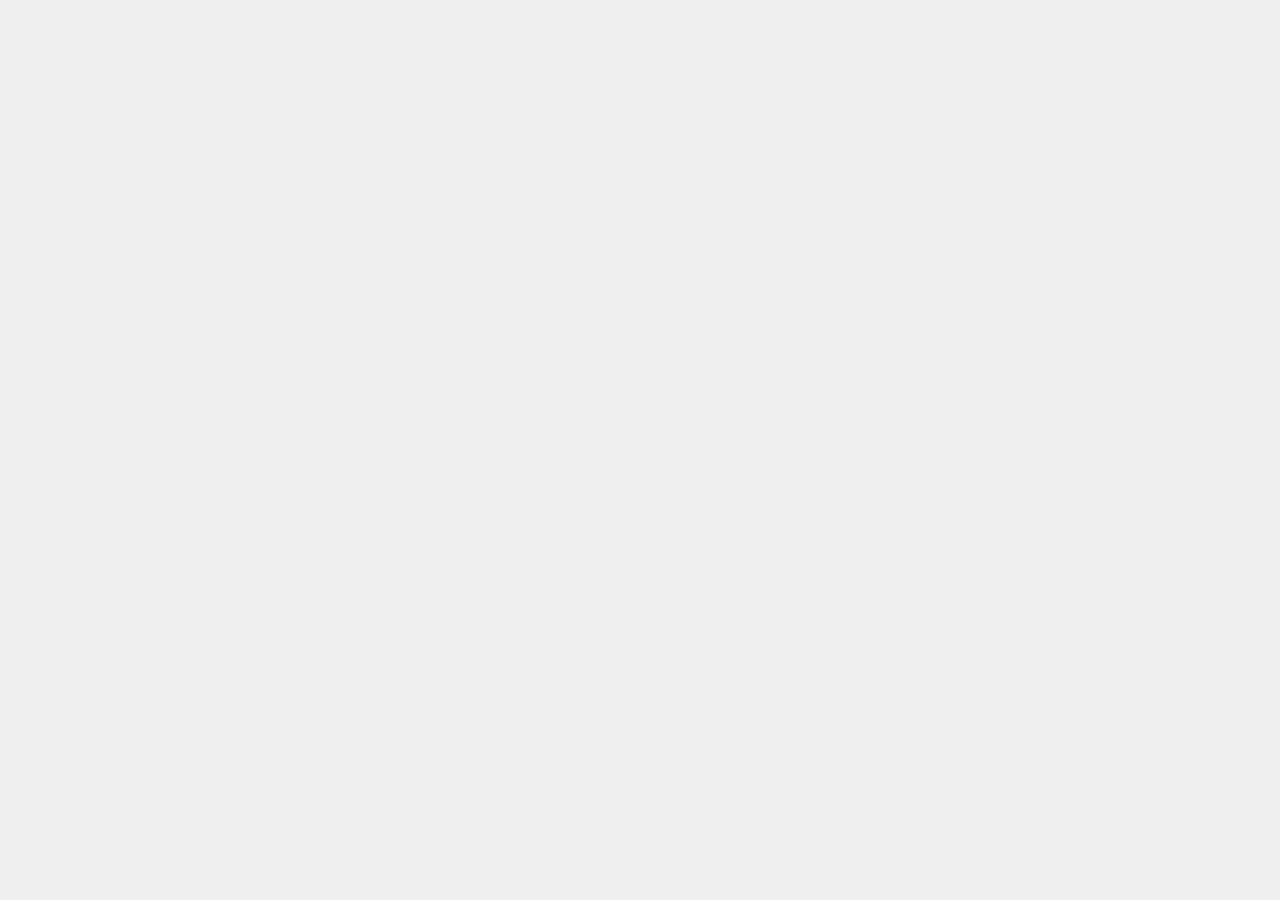
==== commit 51861f9e: "create" ====
--- a/index.html
+++ b/index.html
@@ -7,8 +7,8 @@
 
   <meta name="viewport" content="width=device-width, initial-scale=1">
   <link rel="icon" type="image/x-icon" href="favicon.ico">
-<link rel="stylesheet" href="styles.c82eb802bc1398a1c646.css"></head>
+<link rel="stylesheet" href="styles.873c109c347d9a6bbb8d.css"></head>
 <body>
   <yywl-root></yywl-root>
-<script type="text/javascript" src="runtime.745bbf3171973eebb635.js"></script><script type="text/javascript" src="polyfills.d89b934b117355b88e55.js"></script><script type="text/javascript" src="scripts.c93350710bf44fd6db7f.js"></script><script type="text/javascript" src="main.13f506c821b4099428ee.js"></script></body>
+<script type="text/javascript" src="runtime.fb4e1117573e88fe2fe6.js"></script><script type="text/javascript" src="polyfills.d89b934b117355b88e55.js"></script><script type="text/javascript" src="scripts.c93350710bf44fd6db7f.js"></script><script type="text/javascript" src="main.645636eebe426a0cb1de.js"></script></body>
 </html>
--- a/styles.873c109c347d9a6bbb8d.css
+++ b/styles.873c109c347d9a6bbb8d.css
@@ -0,0 +1 @@
+@charset "UTF-8";.ui-widget :active{outline:0}.ui-widget-content{border:1px solid #d5d5d5;background-color:#fff}.ui-widget-content a{color:#222}.ui-widget-header{border:1px solid #d9d9d9;color:#1b1d1f;font-weight:400}.ui-widget-header a{color:#1b1d1f}.ui-widget-overlay{background-color:#666;opacity:.5;filter:Alpha(Opacity=50)}.ui-state-default{border:1px solid #d6d6d6;background-color:#fff;color:#555}.ui-state-default a{color:#555}.ui-state-active{border-color:#bebebe;background-color:#d6d6d6;color:#212121}.ui-state-active a{color:#212121}.ui-state-highlight{border-color:#156090;background-color:#186ba0;color:#fff}.ui-state-highlight a{color:#fff}.ui-state-focus{border-color:silver;background-color:#eee;color:#212121}.ui-state-focus a{color:#212121}.ui-state-error{border-color:#f44336;background-color:#f5554a;color:#cd0a0a}.ui-state-error a{color:#cd0a0a}.ui-state-disabled,.ui-widget:disabled{opacity:.35;filter:Alpha(Opacity=35);background-image:none;cursor:default!important}.ui-state-disabled *,.ui-widget:disabled *{cursor:default!important}.ui-inputtext:enabled:hover{border-color:silver}.ui-inputtext.ui-state-focus,.ui-inputtext:focus{outline:0;border-color:silver;box-shadow:0 0 5px silver}.ui-inputgroup .ui-inputgroup-addon{border-color:#d6d6d6;background-color:#f0f0f0;color:#222}.ui-inputgroup .ui-inputgroup-addon:first-child{border-top-left-radius:3px;border-bottom-left-radius:3px}.ui-inputgroup .ui-inputgroup-addon:last-child{border-top-right-radius:3px;border-bottom-right-radius:3px}.ui-inputgroup .ui-button:first-child{border-top-left-radius:3px;border-bottom-left-radius:3px}.ui-inputgroup .ui-button:last-child{border-top-right-radius:3px;border-bottom-right-radius:3px}.ui-float-label input.ng-dirty.ng-invalid~label{color:#cd0a0a}.ui-autocomplete .ui-autocomplete-multiple-container:not(.ui-state-disabled).ui-state-focus,.ui-autocomplete .ui-autocomplete-multiple-container:not(.ui-state-disabled):hover,.ui-chips>ul:not(.ui-state-disabled).ui-state-focus,.ui-chips>ul:not(.ui-state-disabled):hover{border-color:silver}.ui-button:enabled:hover a,.ui-button:focus a,.ui-fileupload-choose:not(.ui-state-disabled):hover a{color:#212121}.ui-chkbox-box:not(.ui-state-disabled):not(.ui-state-active):hover{border-color:silver;background-color:#eee;color:#212121}.ui-chkbox-box:not(.ui-state-disabled):not(.ui-state-active):hover a{color:#212121}.ui-radiobutton-box:not(.ui-state-disabled):not(.ui-state-active):hover{border-color:silver;background-color:#eee;color:#212121}.ui-radiobutton-box:not(.ui-state-disabled):not(.ui-state-active):hover a{color:#212121}.ui-dropdown .ui-dropdown-clear-icon{color:#888}.ui-dropdown:not(.ui-state-disabled):hover{border-color:silver;background-color:#eee;color:#212121}.ui-dropdown:not(.ui-state-disabled):hover a{color:#212121}.ui-dropdown-panel .ui-dropdown-item:not(.ui-state-highlight):not(.ui-state-disabled):hover{border-color:silver;background-color:#eee;color:#212121}.ui-dropdown-panel .ui-dropdown-item:not(.ui-state-highlight):not(.ui-state-disabled):hover a{color:#212121}.ui-listbox .ui-listbox-header .ui-listbox-filter-container .fa{color:#222}.ui-listbox:not(.ui-state-disabled) .ui-listbox-item:not(.ui-state-highlight):not(.ui-state-disabled):hover{border-color:silver;background-color:#eee;color:#212121}.ui-listbox:not(.ui-state-disabled) .ui-listbox-item:not(.ui-state-highlight):not(.ui-state-disabled):hover a{color:#212121}.ui-listbox:not(.ui-state-disabled) .ui-listbox-item.ui-state-disabled .ui-chkbox-box:hover{background-color:#fff;border-color:#d6d6d6}.ui-listbox.ui-state-disabled .ui-chkbox-box:not(.ui-state-active):hover{border-color:#d6d6d6;background-color:#fff;color:#555}.ui-multiselect:not(.ui-state-disabled):hover{border-color:silver;background-color:#eee;color:#212121}.ui-multiselect:not(.ui-state-disabled):hover a{color:#212121}.ui-multiselect-panel .ui-multiselect-item:not(.ui-state-highlight):not(.ui-state-disabled):hover{border-color:silver;background-color:#eee;color:#212121}.ui-multiselect-panel .ui-multiselect-item:not(.ui-state-highlight):not(.ui-state-disabled):hover a{color:#212121}.ui-multiselect-panel .ui-multiselect-item.ui-state-disabled:hover .ui-chkbox-box{background-color:#fff;border-color:#d6d6d6}.ui-multiselect-panel .ui-multiselect-close{color:#1b1d1f}.ui-multiselect-panel .ui-multiselect-filter-container .fa{color:#222}.ui-spinner:not(.ui-state-disabled) .ui-spinner-button:enabled:hover a{color:#212121}.ui-selectbutton .ui-button:not(.ui-state-disabled):not(.ui-state-active):hover{border-color:silver;background-color:#eee;color:#212121}.ui-selectbutton .ui-button:not(.ui-state-disabled):not(.ui-state-active):hover a{color:#212121}.ui-togglebutton:not(.ui-state-disabled):not(.ui-state-active):hover{border-color:silver;background-color:#eee;color:#212121}.ui-togglebutton:not(.ui-state-disabled):not(.ui-state-active):hover a{color:#212121}.ui-paginator a:not(.ui-state-disabled):not(.ui-state-active):hover{border-color:silver;background-color:#eee;color:#212121}.ui-paginator a:not(.ui-state-disabled):not(.ui-state-active):hover a{color:#212121}.ui-paginator a{color:#555}.ui-datatable .ui-rowgroup-header a{color:#1b1d1f}.ui-datatable .ui-sortable-column:not(.ui-state-active):hover{background-color:#eee;color:#212121}.ui-datatable .ui-row-toggler{color:#222}.ui-datatable tbody.ui-datatable-hoverable-rows>tr.ui-widget-content:not(.ui-state-highlight):hover{cursor:pointer;background-color:#eee;color:#212121}.ui-orderlist .ui-orderlist-item:not(.ui-state-highlight):hover{border-color:silver;background-color:#eee;color:#212121}.ui-orderlist .ui-orderlist-item:not(.ui-state-highlight):hover a{color:#212121}.ui-picklist .ui-picklist-item:not(.ui-state-disabled):not(.ui-state-highlight):hover{border-color:silver;background-color:#eee;color:#212121}.ui-picklist .ui-picklist-item:not(.ui-state-disabled):not(.ui-state-highlight):hover a{color:#212121}.ui-picklist .ui-picklist-droppoint-highlight{border-color:#156090;background-color:#186ba0;color:#1f1f1f}.ui-picklist .ui-picklist-droppoint-highlight a{color:#1f1f1f}.ui-picklist .ui-picklist-highlight{border-color:#156090;color:#1f1f1f}.ui-picklist .ui-picklist-highlight a{color:#1f1f1f}.ui-tree.ui-treenode-dragover{border-color:#156090}.ui-tree .ui-treenode-content.ui-treenode-selectable .ui-treenode-label:not(.ui-state-highlight):hover a{color:#212121}.ui-tree .ui-treenode-content.ui-treenode-dragover{background-color:#d6d6d6;color:#212121}.ui-tree.ui-tree-horizontal .ui-treenode-content.ui-treenode-selectable .ui-treenode-label:not(.ui-state-highlight):hover{background-color:inherit;color:inherit}.ui-tree.ui-tree-horizontal .ui-treenode-content.ui-treenode-selectable:not(.ui-state-highlight):hover{border-color:silver;background-color:#eee;color:#212121}.ui-tree.ui-tree-horizontal .ui-treenode-content.ui-treenode-selectable:not(.ui-state-highlight):hover a{color:#212121}.ui-organizationchart .ui-organizationchart-node-content.ui-organizationchart-selectable-node:not(.ui-state-highlight):hover{border-color:silver;background-color:#eee;color:#212121}.ui-organizationchart .ui-organizationchart-node-content.ui-organizationchart-selectable-node:not(.ui-state-highlight):hover a{color:#212121}.ui-accordion .ui-accordion-header:not(.ui-state-active):not(.ui-state-disabled):hover{border-color:silver;color:#212121}.ui-accordion .ui-accordion-header:not(.ui-state-active):not(.ui-state-disabled):hover a{color:#212121}.ui-fieldset.ui-fieldset-toggleable .ui-fieldset-legend:hover{border-color:silver;background-color:#eee;color:#212121}.ui-fieldset.ui-fieldset-toggleable .ui-fieldset-legend:hover a{color:#212121}.ui-panel .ui-panel-titlebar .ui-panel-titlebar-icon:hover{border-color:silver;background-color:#eee;color:#212121}.ui-panel .ui-panel-titlebar .ui-panel-titlebar-icon:hover a{color:#212121}.ui-tabview .ui-tabview-nav li:not(.ui-state-active):not(.ui-state-disabled):hover{border-color:silver;background-color:#eee;color:#212121}.ui-tabview .ui-tabview-nav li:not(.ui-state-active):not(.ui-state-disabled):hover a{color:#212121}.ui-dialog .ui-dialog-titlebar-icon:hover a{color:#212121}.ui-sidebar .ui-sidebar-close{color:#1b1d1f}.ui-sidebar .ui-sidebar-close:hover{border-color:silver;background-color:#eee;color:#212121}.ui-sidebar .ui-sidebar-close:hover a{color:#212121}.ui-overlaypanel .ui-overlaypanel-close:hover{border-color:silver;background-color:#eee;color:#212121}.ui-overlaypanel .ui-overlaypanel-close:hover a{color:#212121}.ui-inplace .ui-inplace-display:hover{border-color:silver;background-color:#eee;color:#212121}.ui-inplace .ui-inplace-display:hover a{color:#212121}.ui-breadcrumb a{color:#1b1d1f}.ui-menuitem .ui-menuitem-link{color:#222}.ui-menuitem .ui-menuitem-link:hover{border-color:transparent;background-color:#eee;color:#212121}.ui-menuitem .ui-menuitem-link:hover a{color:#212121}.ui-menuitem.ui-menuitem-active>.ui-menuitem-link{border-color:transparent;background-color:#eee;color:#212121}.ui-menuitem.ui-menuitem-active>.ui-menuitem-link a{color:#212121}.ui-tabmenu .ui-tabmenu-nav li:not(.ui-state-active):hover{border-color:silver;background-color:#eee;color:#212121}.ui-tabmenu .ui-tabmenu-nav li:not(.ui-state-active):hover a{color:#212121}.ui-steps .ui-steps-item:not(.ui-state-highlight):not(.ui-state-disabled):hover{border-color:silver;background-color:#eee;color:#212121}.ui-steps .ui-steps-item:not(.ui-state-highlight):not(.ui-state-disabled):hover a{color:#212121}.ui-panelmenu .ui-panelmenu-header:not(.ui-state-active):hover{border-color:#d6d6d6;background-color:#eee;color:#212121}.ui-panelmenu .ui-panelmenu-header.ui-state-active a,.ui-panelmenu .ui-panelmenu-header:not(.ui-state-active):hover a{color:#212121}.ui-panelmenu .ui-panelmenu-content .ui-menuitem-link{color:#222}.ui-panelmenu .ui-panelmenu-content .ui-menuitem-link:hover{border-color:transparent;background-color:#eee;color:#212121}.ui-panelmenu .ui-panelmenu-content .ui-menuitem-link:hover a{color:#212121}.ui-datepicker .ui-datepicker-header a{color:#1b1d1f}.ui-datepicker .ui-datepicker-header a:hover{border-color:silver;background-color:#eee;color:#212121}.ui-datepicker .ui-datepicker-header a:hover a{color:#212121}.ui-datepicker .ui-datepicker-calendar td:not(.ui-state-disabled) a:hover{border-color:silver;background-color:#eee;color:#212121}.ui-datepicker .ui-datepicker-calendar td:not(.ui-state-disabled) a:hover a{color:#212121}.ui-datepicker .ui-monthpicker .ui-monthpicker-month:hover{border-color:silver;background-color:#eee;color:#212121}.ui-datepicker .ui-monthpicker .ui-monthpicker-month:hover a{color:#212121}.fc .fc-toolbar .fc-prev-button .ui-icon-circle-triangle-w{margin-top:.3em;background:0 0!important;font-family:primeicons;speak:none;font-style:normal;font-weight:400;font-variant:normal;text-transform:none;line-height:1;display:inline-block;-webkit-font-smoothing:antialiased;-moz-osx-font-smoothing:grayscale;text-indent:0!important;text-align:center}.fc .fc-toolbar .fc-prev-button .ui-icon-circle-triangle-w:before{content:""}.fc .fc-toolbar .fc-next-button .ui-icon-circle-triangle-e{margin-top:.3em;background:0 0!important;font-family:primeicons;speak:none;font-style:normal;font-weight:400;font-variant:normal;text-transform:none;line-height:1;display:inline-block;-webkit-font-smoothing:antialiased;-moz-osx-font-smoothing:grayscale;text-indent:0!important;text-align:center}.fc .fc-toolbar .fc-next-button .ui-icon-circle-triangle-e:before{content:""}.ui-rating a{color:#222}.ui-organizationchart .ui-organizationchart-line-down{background-color:#bcbcbc}.ui-organizationchart .ui-organizationchart-line-left{border-right:1px solid #bcbcbc}.ui-organizationchart .ui-organizationchart-line-top{border-top:1px solid #bcbcbc}.ui-organizationchart .ui-organizationchart-node-content{border-color:#bcbcbc}.ui-organizationchart .ui-organizationchart-node-content .ui-node-toggler{color:#bcbcbc}.ui-table .ui-table-tfoot>tr>td,.ui-table .ui-table-thead>tr>th{border:1px solid #d9d9d9;color:#1b1d1f}.ui-table .ui-table-tbody>tr{background-color:#fff;color:#222}.ui-table .ui-table-tbody>tr>td{border:1px solid #d5d5d5;background-color:inherit}.ui-table .ui-table-tbody>tr.ui-state-highlight{background-color:#186ba0;color:#fff}.ui-table .ui-table-tbody>tr.ui-contextmenu-selected{background-color:#3ca1e2;color:#fff}.ui-table .ui-sortable-column .ui-sortable-column-icon{color:#1b1d1f}.ui-table .ui-sortable-column.ui-state-highlight{background-color:#186ba0;color:#fff}.ui-table .ui-sortable-column.ui-state-highlight .ui-sortable-column-icon{color:#fff}.ui-table .ui-sortable-column:not(.ui-state-highlight):hover{color:#212121}.ui-table .ui-sortable-column:not(.ui-state-highlight):hover .ui-sortable-column-icon{color:#212121}.ui-table.ui-table-hoverable-rows .ui-table-tbody>tr:not(.ui-state-highlight):not(.ui-contextmenu-selected):hover{cursor:pointer;background-color:#eee;color:#212121}.ui-table .ui-table-tbody>tr.ui-table-dragpoint-top>td{box-shadow:inset 0 2px 0 0 #186ba0}.ui-table .ui-table-tbody>tr.ui-table-dragpoint-bottom>td{box-shadow:inset 0 -2px 0 0 #186ba0}.ui-treetable .ui-treetable-tfoot>tr>td,.ui-treetable .ui-treetable-thead>tr>th{border:1px solid #d9d9d9;color:#1b1d1f}.ui-treetable .ui-treetable-tbody>tr{background-color:#fff;color:#222}.ui-treetable .ui-treetable-tbody>tr>td{border:1px solid #d5d5d5;background-color:inherit}.ui-treetable .ui-treetable-tbody>tr.ui-state-highlight{background-color:#186ba0;color:#fff}.ui-treetable .ui-treetable-tbody>tr.ui-state-highlight .ui-treetable-toggler{color:#fff}.ui-treetable .ui-treetable-tbody>tr.ui-contextmenu-selected{background-color:#3ca1e2;color:#fff}.ui-treetable .ui-treetable-tbody>tr.ui-contextmenu-selected .ui-treetable-toggler{color:#fff}.ui-treetable .ui-treetable-tbody>tr .ui-treetable-toggler{color:#222}.ui-treetable .ui-sortable-column .ui-sortable-column-icon{color:#1b1d1f}.ui-treetable .ui-sortable-column.ui-state-highlight{background-color:#186ba0;color:#fff}.ui-treetable .ui-sortable-column.ui-state-highlight .ui-sortable-column-icon{color:#fff}.ui-treetable .ui-sortable-column:not(.ui-state-highlight):hover{color:#212121}.ui-treetable .ui-sortable-column:not(.ui-state-highlight):hover .ui-sortable-column-icon{color:#212121}.ui-treetable.ui-treetable-hoverable-rows .ui-treetable-tbody>tr:not(.ui-state-highlight):not(.ui-contextmenu-selected):hover{cursor:pointer;background-color:#eee;color:#212121}@media (max-width:35em){.ui-table-responsive .ui-table-tbody>tr,.ui-treetable-responsive .ui-treetable-tbody>tr{border-top:1px solid #d5d5d5;border-bottom:1px solid #d5d5d5}}.ui-treetable .ui-treetable-tbody>tr.ui-treetable-dragpoint-top>td{box-shadow:inset 0 2px 0 0 #186ba0}.ui-treetable .ui-treetable-tbody>tr.ui-treetable-dragpoint-bottom>td{box-shadow:inset 0 -2px 0 0 #186ba0}.ui-inputswitch .ui-inputswitch-slider{transition:background-color .3s,box-shadow .2s;background:#ccc}.ui-inputswitch .ui-inputswitch-slider:before{background-color:#fff}.ui-inputswitch.ui-inputswitch-focus .ui-inputswitch-slider{box-shadow:0 0 5px silver}.ui-inputswitch:not(.ui-state-disabled):hover .ui-inputswitch-slider{background-color:#b7b7b7}.ui-inputswitch.ui-inputswitch-checked .ui-inputswitch-slider{background-color:#186ba0}.ui-inputswitch.ui-inputswitch-checked:not(.ui-state-disabled):hover .ui-inputswitch-slider{background-color:#114d74}.ui-inputtext.ng-dirty.ng-invalid,p-autocomplete.ng-dirty.ng-invalid>.ui-autocomplete>.ui-inputtext,p-calendar.ng-dirty.ng-invalid>.ui-calendar>.ui-inputtext,p-checkbox.ng-dirty.ng-invalid .ui-chkbox-box,p-chips.ng-dirty.ng-invalid>.ui-inputtext,p-dropdown.ng-dirty.ng-invalid>.ui-dropdown,p-inputmask.ng-dirty.ng-invalid>.ui-inputtext,p-inputswitch.ng-dirty.ng-invalid .ui-inputswitch,p-listbox.ng-dirty.ng-invalid .ui-inputtext,p-multiselect.ng-dirty.ng-invalid>.ui-multiselect,p-radiobutton.ng-dirty.ng-invalid .ui-radiobutton-box,p-selectbutton.ng-dirty.ng-invalid .ui-button,p-spinner.ng-dirty.ng-invalid>.ui-inputtext,p-togglebutton.ng-dirty.ng-invalid .ui-button{border-bottom-color:#f44336}.ui-corner-tl{border-top-left-radius:3px}.ui-corner-tr{border-top-right-radius:3px}.ui-corner-bl{border-bottom-left-radius:3px}.ui-corner-br{border-bottom-right-radius:3px}.ui-corner-top{border-top-left-radius:3px;border-top-right-radius:3px}.ui-corner-bottom{border-bottom-left-radius:3px;border-bottom-right-radius:3px}.ui-corner-right{border-top-right-radius:3px;border-bottom-right-radius:3px}.ui-corner-left{border-top-left-radius:3px;border-bottom-left-radius:3px}.ui-corner-all{border-radius:3px}@font-face{font-family:Roboto;font-style:normal;font-weight:400;src:url(roboto-v15-latin-regular.9f916e330c478bbfa2a0.eot);src:local("Roboto"),local("Roboto-Regular"),url(roboto-v15-latin-regular.9f916e330c478bbfa2a0.eot?#iefix) format("embedded-opentype"),url(roboto-v15-latin-regular.7e367be02cd17a96d513.woff2) format("woff2"),url(roboto-v15-latin-regular.16e1d930cf13fb7a9563.woff) format("woff"),url(roboto-v15-latin-regular.38861cba61c66739c145.ttf) format("truetype"),url(roboto-v15-latin-regular.3d3a53586bd78d1069ae.svg#Roboto) format("svg")}.ui-widget-header{background:repeat-x #f6f7f9;background:linear-gradient(to bottom,#f6f7f9 0,#ebedf0 100%)}.ui-accordion .ui-accordion-header{background:#f6f7f9;border-top:1px solid #d9d9d9;cursor:pointer;position:relative;margin-top:1px;zoom:1}.ui-accordion .ui-accordion-header a{color:#1b1d1f;display:block;padding:.5em}.ui-accordion .ui-accordion-header:not(.ui-state-active):not(.ui-state-disabled):hover{background:#ededf0}.ui-accordion .ui-accordion-header.ui-state-active{background:#fff;border-left-color:transparent;border-right-color:transparent;border-bottom-color:transparent;border-radius:0}.ui-accordion .ui-accordion-content,.ui-tabview.ui-widget-content{border:0}.ui-tabview .ui-tabview-nav{background:0 0}.ui-tabview .ui-tabview-nav>li.ui-state-default{background:#f6f7f9}.ui-tabview .ui-tabview-nav>li.ui-state-active{background:#fff;font-weight:400;color:#555}.ui-tabview .ui-tabview-nav>li:not(.ui-state-active):not(.ui-state-disabled):hover{background:#ededf0}.ui-spinner:not(.ui-state-disabled) .ui-spinner-button:enabled:hover{border:1px solid #1f89ce;background:#1f89ce;outline:0;color:#fff}.ui-spinner:not(.ui-state-disabled) .ui-spinner-button:enabled:active{border:1px solid #156090;background:#186ba0;color:#fff}.ui-slider{background:#838688;border:none;box-shadow:0 1px 3px rgba(0,0,0,.6) inset}.ui-slider .ui-slider-handle{outline:0;border:none}.ui-slider .ui-slider-range{z-index:1;background:#14a4ff;box-shadow:0 1px 3px rgba(0,0,0,.6) inset;border-radius:3px}.ui-slider .ui-slider-handle.ui-state-active{background-position:-17px 0}.ui-slider-horizontal .ui-slider-handle{top:-2px!important}.ui-slider-vertical .ui-slider-handle{left:-.1em!important}.ui-progressbar.ui-progressbar-determinate .ui-progressbar-value{border:0;background:#8ec5fc}.ui-progressbar.ui-progressbar-determinate .ui-progressbar .ui-progressbar-label{color:#222}.ui-progressbar.ui-progressbar-indeterminate{background:#8ec5fc}.ui-progressbar.ui-progressbar-indeterminate .ui-progressbar-value{border:0;background-color:#186ba0}.ui-button,.ui-widget-content .ui-button,.ui-widget-header .ui-button,.ui-widget.ui-button{border:1px solid #2399e5;color:#fff;transition:background-color .2s}.ui-button:enabled:hover,.ui-button:focus,.ui-widget-content .ui-button:enabled:hover,.ui-widget-content .ui-button:focus,.ui-widget-header .ui-button:enabled:hover,.ui-widget-header .ui-button:focus,.ui-widget.ui-button:enabled:hover,.ui-widget.ui-button:focus{border:1px solid #1f89ce;background:#1f89ce;outline:0;color:#fff}.ui-button:enabled:active,.ui-widget-content .ui-button:enabled:active,.ui-widget-header .ui-button:enabled:active,.ui-widget.ui-button:enabled:active{border:1px solid #156090;background:#186ba0;color:#fff}.ui-fileupload-choose.ui-state-focus,.ui-fileupload-choose:not(.ui-state-disabled):hover{border:1px solid #1f89ce;background:#1f89ce;outline:0;color:#fff}.ui-chkbox-box.ui-state-active,.ui-fileupload-choose:not(.ui-state-disabled):active,.ui-radiobutton-box.ui-state-active{border:1px solid #156090;background:#186ba0;color:#fff}.ui-chkbox-box.ui-state-focus,.ui-radiobutton-box.ui-state-focus{box-shadow:0 0 5px #1f89ce}.ui-chkbox-box.ui-state-focus.ui-state-active{background:#186ba0}.ui-inputtext{background:#fff;transition:.2s}.ui-inputswitch.ui-inputswitch-focus .ui-inputswitch-slider,.ui-inputtext.ui-state-focus,.ui-inputtext:focus{box-shadow:0 0 5px #1f89ce}.ui-paginator .ui-paginator-page.ui-state-active{background:#186ba0;color:#fff;border-color:#156090}.ui-datatable th.ui-state-default{background:#ebedf0;border-color:#d9d9d9}.ui-datatable th.ui-sortable-column:not(.ui-state-active):hover{background:#d3d5d8;border-color:#d9d9d9}.ui-datatable th.ui-state-active{background:#186ba0;color:#fff}.ui-datatable tbody>tr.ui-widget-content{border-color:#d9d9d9}.ui-datatable tbody>tr.ui-widget-content.ui-datatable-odd{background-color:#fafafb}.ui-datatable tbody>tr.ui-widget-content.ui-state-highlight{background-color:#186ba0;color:#fff}.ui-datatable tfoot td.ui-state-default{background:#ebedf0;border-color:#d9d9d9}.ui-table .ui-table-tfoot>tr>td,.ui-table .ui-table-thead>tr>th{background-color:#ebedf0;border-color:#d9d9d9}.ui-table .ui-sortable-column:not(.ui-state-highlight):hover{background-color:#d3d5d8;border-color:#d9d9d9}.ui-table .ui-table-tbody>tr:nth-child(even){background-color:#fafafb}.ui-table .ui-table-tbody>tr:nth-child(even).ui-state-highlight{background-color:#186ba0;color:#fff}.ui-table .ui-table-tbody>tr:nth-child(even).ui-contextmenu-selected{background-color:#3ca1e2;color:#fff}.ui-treetable .ui-treetable-tfoot>tr>td,.ui-treetable .ui-treetable-thead>tr>th{background-color:#ebedf0;border-color:#d9d9d9}.ui-treetable .ui-sortable-column:not(.ui-state-highlight):hover{background-color:#d3d5d8;border-color:#d9d9d9}.ui-panel.ui-widget{padding:0}.ui-panel.ui-widget .ui-panel-titlebar.ui-corner-all{-moz-border-radius-bottom-left:0;border-bottom-left-radius:0;-moz-border-radius-bottom-right:0;border-bottom-right-radius:0}.ui-panel.ui-widget .ui-panel-titlebar{border-width:0 0 1px}.ui-panel.ui-widget .ui-panel-titlebar-icon span{position:relative;top:1px}.ui-treetable th.ui-state-default{background:#ebedf0;border-color:#d9d9d9}.ui-selectbutton .ui-button.ui-state-default,.ui-togglebutton.ui-button.ui-state-default{border:1px solid #d6d6d6;background:#fff;font-weight:400;color:#555}.ui-selectbutton .ui-button.ui-state-focus,.ui-selectbutton .ui-button.ui-state-hover,.ui-selectbutton .ui-button:focus,.ui-togglebutton.ui-button.ui-state-focus,.ui-togglebutton.ui-button.ui-state-hover{border:1px solid silver;background:#eee;font-weight:400;color:#212121}.ui-selectbutton .ui-button.ui-state-active:focus,.ui-selectbutton .ui-button.ui-state-focus.ui-state-active,.ui-togglebutton.ui-button.ui-state-focus{box-shadow:0 0 5px #1f89ce}.ui-selectbutton .ui-button.ui-state-active,.ui-togglebutton.ui-button.ui-state-active{border:1px solid #156090;background:#186ba0;color:#fff}.ui-multiselect .ui-multiselect-label{background-color:#fff}.ui-dropdown.ui-state-focus,.ui-multiselect.ui-state-focus{box-shadow:0 0 5px #1f89ce}.ui-growl-item-container.ui-state-highlight.ui-growl-message-info{background-color:#2196f3;border-color:#2196f3}.ui-growl-item-container.ui-state-highlight.ui-growl-message-error{background-color:#f44336;border-color:#f44336}.ui-growl-item-container.ui-state-highlight.ui-growl-message-warn{background-color:#ffb300;border-color:#ffb300}.ui-growl-item-container.ui-state-highlight.ui-growl-message-success{background-color:#4caf50;border-color:#4caf50}.ui-tabmenu{border:0}.ui-tabmenu .ui-tabmenu-nav{background:0 0}.ui-tabmenu .ui-tabmenu-nav>li.ui-state-default{background:#f6f7f9}.ui-tabmenu .ui-tabmenu-nav>li.ui-state-active{background:#fff;font-weight:400;color:#555}.ui-tabmenu .ui-tabmenu-nav>li:not(.ui-state-active):not(.ui-state-disabled):hover{background:#ededf0}.ui-contextmenu,.ui-contextmenu .ui-submenu-list,.ui-megamenu,.ui-menu,.ui-menubar,.ui-menubar .ui-submenu-list,.ui-slidemenu,.ui-slidemenu .ui-submenu-list,.ui-tieredmenu,.ui-tieredmenu .ui-submenu-list{color:#1b1d1f;background:repeat-x #f6f7f9;background:linear-gradient(to bottom,#f6f7f9 0,#ebedf0 100%)}.ui-contextmenu .ui-menuitem.ui-menuitem-active>.ui-menuitem-link,.ui-contextmenu .ui-menuitem>.ui-menuitem-link:hover,.ui-megamenu .ui-menuitem.ui-menuitem-active>.ui-menuitem-link,.ui-megamenu .ui-menuitem>.ui-menuitem-link:hover,.ui-menu .ui-menuitem.ui-menuitem-active>.ui-menuitem-link,.ui-menu .ui-menuitem>.ui-menuitem-link:hover,.ui-menubar .ui-menuitem.ui-menuitem-active>.ui-menuitem-link,.ui-menubar .ui-menuitem>.ui-menuitem-link:hover,.ui-slidemenu .ui-menuitem.ui-menuitem-active>.ui-menuitem-link,.ui-slidemenu .ui-menuitem>.ui-menuitem-link:hover,.ui-tieredmenu .ui-menuitem.ui-menuitem-active>.ui-menuitem-link,.ui-tieredmenu .ui-menuitem>.ui-menuitem-link:hover{background-color:#a6a6a6;color:#fff}.ui-panelmenu .ui-panelmenu-header.ui-state-active,.ui-panelmenu .ui-panelmenu-header.ui-state-active a{border-color:#156090;background:#186ba0;color:#fff}.ui-datepicker.ui-widget{padding:0}.ui-datepicker.ui-widget .ui-datepicker-header{border-radius:0;border-top:0;border-left:0;border-right:0}.ui-datepicker.ui-widget .ui-datepicker-header a:hover{border-width:1px}.ui-datepicker.ui-widget .ui-datepicker-calendar{margin:0}.ui-datepicker.ui-widget .ui-datepicker-calendar thead th{background-color:#f6f8fa}.ui-datepicker.ui-widget .ui-datepicker-calendar td{border-bottom:1px solid rgba(213,213,213,.5)}.ui-datepicker.ui-widget .ui-datepicker-calendar td a.ui-state-highlight{background-color:#d6d6d6;color:#212121}.ui-datepicker.ui-widget .ui-datepicker-calendar td a.ui-state-active{background-color:#186ba0;color:#fff}.ui-datepicker.ui-widget .ui-datepicker-calendar tr:last-child td{border-bottom:0}.ui-datepicker.ui-widget .ui-monthpicker a.ui-state-active{background-color:#186ba0;color:#fff}.ui-datepicker.ui-widget .ui-timepicker{border-bottom:0;border-left:0;border-right:0;border-radius:0}.ui-datepicker.ui-widget.ui-datepicker-timeonly .ui-timepicker{border-top:0}.ui-steps .ui-steps-item.ui-state-highlight .ui-menuitem-link{color:#fff}.ui-dialog.ui-widget .ui-dialog-titlebar .ui-dialog-title{font-size:1.25em}.ui-dialog.ui-widget .ui-dialog-content{padding:1em 1.5em}.fc .fc-button-group .ui-state-active{border:1px solid #156090;background:#186ba0;color:#fff}.ui-widget,.ui-widget *{box-sizing:border-box}.ui-helper-hidden{display:none!important}.ui-helper-hidden-accessible{border:0;clip:rect(0 0 0 0);height:1px;margin:-1px;overflow:hidden;padding:0;position:absolute;width:1px}.ui-helper-hidden-accessible input,.ui-helper-hidden-accessible select{-webkit-transform:scale(0);transform:scale(0)}.ui-helper-reset{margin:0;padding:0;border:0;outline:0;line-height:1.3;text-decoration:none;font-size:100%;list-style:none}.ui-helper-clearfix::after,.ui-helper-clearfix::before{content:"";display:table}.ui-helper-clearfix::after{clear:both}.ui-helper-clearfix{zoom:1}.ui-helper-zfix{width:100%;height:100%;top:0;left:0;position:absolute;opacity:0;filter:Alpha(Opacity=0)}.ui-state-disabled,.ui-state-disabled a{cursor:default!important}.ui-icon{display:block;text-indent:-99999px;overflow:hidden;background-repeat:no-repeat}.ui-widget-overlay{position:absolute;top:0;left:0;width:100%;height:100%}.ui-resizable{position:relative}.ui-resizable-handle{position:absolute;font-size:.1px;display:block}.ui-resizable-autohide .ui-resizable-handle,.ui-resizable-disabled .ui-resizable-handle{display:none}.ui-resizable-n{cursor:n-resize;height:7px;width:100%;top:-5px;left:0}.ui-resizable-s{cursor:s-resize;height:7px;width:100%;bottom:-5px;left:0}.ui-resizable-e{cursor:e-resize;width:7px;right:-5px;top:0;height:100%}.ui-resizable-w{cursor:w-resize;width:7px;left:-5px;top:0;height:100%}.ui-resizable-se{cursor:se-resize;width:12px;height:12px;right:1px;bottom:1px}.ui-resizable-sw{cursor:sw-resize;width:9px;height:9px;left:-5px;bottom:-5px}.ui-resizable-nw{cursor:nw-resize;width:9px;height:9px;left:-5px;top:-5px}.ui-resizable-ne{cursor:ne-resize;width:9px;height:9px;right:-5px;top:-5px}.ui-shadow{box-shadow:0 1px 3px 0 rgba(0,0,0,.3)}.ui-unselectable-text{-webkit-user-select:none;-moz-user-select:none;-o-user-select:none;-ms-user-select:none;user-select:none}.ui-scrollbar-measure{width:100px;height:100px;overflow:scroll;position:absolute;top:-9999px}.ui-overflow-hidden{overflow:hidden}::-webkit-input-placeholder{color:#898989}:-moz-placeholder{color:#898989;opacity:1}::-moz-placeholder{color:#898989;opacity:1}:-ms-input-placeholder{color:#898989}::-ms-input-placeholder{color:#898989}.ui-placeholder{color:#898989}button,input[type=button],input[type=file]::-webkit-file-upload-button,input[type=reset],input[type=submit]{border-radius:0}.ui-accordion{width:100%}.ui-accordion .ui-accordion-header-text,.ui-accordion .ui-accordion-toggle-icon{vertical-align:middle}.ui-accordion .ui-accordion-content{padding:1em;border-top:0;overflow:visible;zoom:1}.ui-accordion .ui-accordion-header.ui-state-disabled,.ui-accordion .ui-accordion-header.ui-state-disabled a{cursor:default}.ui-accordion-content-wrapper-overflown{overflow:hidden}.ui-rtl .ui-accordion .ui-accordion-header a{padding:.5em 2em .5em .5em}.ui-rtl .ui-accordion .ui-accordion-toggle-icon{left:initial;right:.5em}.ui-rtl .ui-accordion .ui-accordion-toggle-icon.pi-caret-right:before{content:'\e904'}.ui-autocomplete{width:auto;zoom:1;cursor:pointer;box-shadow:none;position:relative;display:inline-block}.ui-autocomplete .ui-autocomplete-dropdown{height:100%;width:2em;margin-right:0;vertical-align:top}.ui-autocomplete .ui-autocomplete-input{padding-right:1.5em}.ui-autocomplete-loader{position:absolute;right:.25em;top:50%;margin-top:-.5em}.ui-autocomplete-query{font-weight:700}.ui-autocomplete .ui-autocomplete-panel{min-width:100%}.ui-autocomplete-panel{position:absolute;overflow:auto}.ui-autocomplete-panel .ui-autocomplete-list{padding:.4em;border:0}.ui-autocomplete-panel .ui-autocomplete-list-item{border:0;cursor:pointer;font-weight:400;margin:1px 0;padding:.186em .313em;text-align:left}.ui-autocomplete .ui-button-icon-only,.ui-autocomplete .ui-button-icon-only:enabled:active,.ui-autocomplete .ui-button-icon-only:enabled:focus,.ui-autocomplete .ui-button-icon-only:enabled:hover{border-left:0}.ui-autocomplete-multiple-container{display:inline-block;vertical-align:middle}.ui-autocomplete-multiple-container.ui-inputtext{clear:left;cursor:text;list-style-type:none;margin:0;overflow:hidden;padding:0 1.5em 0 .25em}.ui-autocomplete-token{cursor:default;display:inline-block;vertical-align:middle;overflow:hidden;padding:.125em .5em;white-space:nowrap;position:relative;margin-right:.125em;border:0;font-size:.9em}.ui-autocomplete-token-label{display:block;margin-right:2em}.ui-autocomplete-token-icon{margin-top:-.5em;position:absolute;right:.2em;top:50%;cursor:pointer}.ui-autocomplete-input-token{display:inline-block;vertical-align:middle;list-style-type:none;margin:0 0 0 .125em;padding:.25em .25em .25em 0}.ui-autocomplete-input-token input{border:0;width:10em;outline:0;background-color:transparent;margin:0;padding:0;box-shadow:none;border-radius:0}.ui-autocomplete-dd .ui-autocomplete-loader{right:2.25em}.ui-autocomplete-dd .ui-autocomplete-multiple-container.ui-corner-all,.ui-autocomplete-dd input.ui-corner-all{border-top-right-radius:0;border-bottom-right-radius:0}.ui-autocomplete-dd .ui-autocomplete-dropdown.ui-corner-all{border-top-left-radius:0;border-bottom-left-radius:0}.ui-fluid .ui-autocomplete,.ui-fluid .ui-autocomplete-input,.ui-fluid p-autocomplete{width:100%}.ui-fluid .ui-autocomplete.ui-autocomplete-dd .ui-autocomplete-input,.ui-fluid .ui-autocomplete.ui-autocomplete-dd .ui-autocomplete-multiple-container{width:calc(100% - 2em)}.ui-fluid .ui-autocomplete .ui-autocomplete-dropdown.ui-button{width:2em}.ui-blockui{position:absolute;top:0;left:0;width:100%;height:100%}.ui-blockui-document{position:fixed}.ui-breadcrumb{margin:0;padding:.5em}.ui-breadcrumb ul{margin:0;padding:0}.ui-breadcrumb ul li{display:inline-block;margin:0 .25em}.ui-breadcrumb-chevron,.ui-breadcrumb-home{vertical-align:middle}.ui-breadcrumb ul li .ui-menuitem-link{text-decoration:none}.ui-breadcrumb .ui-menuitem-icon{margin-right:.25em;vertical-align:middle}.ui-breadcrumb .ui-menuitem-text{vertical-align:middle}.ui-button{display:inline-block;position:relative;padding:0;text-decoration:none!important;cursor:pointer;text-align:center;zoom:1;overflow:visible}p-button{display:inline-block}.ui-button .ui-button-text{display:block;line-height:normal}.ui-button-text-only .ui-button-text{padding:.25em 1em}.ui-button-icon-only .ui-button-text,.ui-button-text-empty .ui-button-text{padding:.25em;text-indent:-9999999px}.ui-button-text-icon-left .ui-button-text{padding:.25em 1em .25em 2.1em}.ui-button-text-icon-right .ui-button-text{padding:.25em 2.1em .25em 1em}.ui-button-icon-only .ui-button-icon-left,.ui-button-text-icon-left .ui-button-icon-left,.ui-button-text-icon-right .ui-button-icon-right{position:absolute;top:50%;margin-top:-.5em;height:1em}.ui-button-icon-only .ui-button-icon-left{top:50%;left:50%;margin-top:-.5em;margin-left:-.5em;width:1em;height:1em}.ui-button-icon-left{left:.5em}.ui-button-icon-right{right:.5em}.ui-buttonset .ui-button{margin-left:0;margin-right:0}button.ui-button::-moz-focus-inner{border:0;padding:0}.ui-fluid .ui-button{width:100%}.ui-fluid .ui-button-text-icon-left .ui-button-text,.ui-fluid .ui-button-text-icon-right .ui-button-text{padding-left:1em;padding-right:1em}.ui-fluid .ui-buttonset,.ui-fluid .ui-buttonset.ui-buttonset-1 .ui-button{width:100%}.ui-fluid .ui-buttonset.ui-buttonset-2 .ui-button{width:50%}.ui-fluid .ui-buttonset.ui-buttonset-3 .ui-button{width:33.3%}.ui-fluid .ui-buttonset.ui-buttonset-4 .ui-button{width:25%}.ui-fluid .ui-buttonset.ui-buttonset-5 .ui-button{width:20%}.ui-fluid .ui-buttonset.ui-buttonset-6 .ui-button{width:16.6%}@media(max-width:640px){.ui-fluid .ui-buttonset.ui-buttonset-1 .ui-button,.ui-fluid .ui-buttonset.ui-buttonset-2 .ui-button,.ui-fluid .ui-buttonset.ui-buttonset-3 .ui-button,.ui-fluid .ui-buttonset.ui-buttonset-4 .ui-button,.ui-fluid .ui-buttonset.ui-buttonset-5 .ui-button,.ui-fluid .ui-buttonset.ui-buttonset-6 .ui-button{width:100%}}.ui-calendar{position:relative;display:inline-block}.ui-calendar .ui-calendar-button{position:absolute;height:100%;border-top-left-radius:0;border-bottom-left-radius:0;width:2em;border-left:0}.ui-calendar .ui-calendar-button:enabled:hover,.ui-calendar .ui-calendar-button:focus{border-left:0}.ui-calendar .ui-datepicker{min-width:100%}.ui-fluid .ui-calendar{width:100%}.ui-fluid .ui-calendar-button{width:2em}.ui-fluid .ui-datepicker-buttonbar button{width:auto}.ui-fluid .ui-calendar.ui-calendar-w-btn .ui-inputtext{width:calc(100% - 2em)}.ui-datepicker{padding:.2em;position:absolute}.ui-datepicker.ui-datepicker-inline{display:inline-block;position:static}.ui-datepicker .ui-datepicker-group{border-width:0}.ui-datepicker .ui-datepicker-header{position:relative;padding:.5em 0}.ui-datepicker .ui-datepicker-next,.ui-datepicker .ui-datepicker-prev{position:absolute;top:.5em;width:1.8em;height:1.8em}.ui-datepicker .ui-datepicker-prev{left:.125em}.ui-datepicker .ui-datepicker-next{right:.125em}.ui-datepicker .ui-datepicker-next span,.ui-datepicker .ui-datepicker-prev span{display:block;position:absolute;left:50%;top:50%;margin-top:-.5em;margin-left:-.5em}.ui-datepicker .ui-datepicker-title{margin:0 2.3em;line-height:1.8em;text-align:center}.ui-datepicker .ui-datepicker-title select{font-size:1em;margin:.125em 0;vertical-align:middle}.ui-datepicker select.ui-datepicker-month{margin-right:.25em}.ui-datepicker span.ui-datepicker-year{margin-left:.25em}.ui-datepicker-multiple-month .ui-datepicker-group{display:table-cell;border-width:0 1px 0 0}.ui-datepicker table{width:100%;font-size:.9em;border-collapse:collapse;margin:0 0 .4em}.ui-datepicker th{padding:.5em;text-align:center;font-weight:700;border:0}.ui-datepicker td{border:0;padding:0}.ui-datepicker td>a,.ui-datepicker td>span{display:block;padding:.5em;text-decoration:none;border:0;text-align:center}.ui-datepicker .ui-datepicker-buttonbar{border-left:0;border-right:0;border-bottom:0;padding:.5em}.ui-datepicker .ui-datepicker-buttonbar>.ui-g>div:last-child{text-align:right}.ui-datepicker .ui-datepicker-buttonbar>.ui-g>div{padding:0}.ui-calendar.ui-calendar-w-btn input{border-top-right-radius:0;border-bottom-right-radius:0}.ui-monthpicker .ui-monthpicker-month{width:33.3%;display:inline-block;text-align:center;padding:.5em}.ui-datepicker-monthpicker select.ui-datepicker-year{width:auto}.ui-timepicker{text-align:center;padding:.5em 0}.ui-timepicker>div{display:inline-block;margin-left:.5em;min-width:1.5em}.ui-timepicker>.ui-minute-picker,.ui-timepicker>.ui-second-picker{margin-left:0}.ui-timepicker>.ui-separator{margin-left:0;min-width:.75em}.ui-timepicker>.ui-separator a{visibility:hidden}.ui-timepicker>div a{display:block;opacity:.7;filter:Alpha(Opacity=70);cursor:pointer}.ui-timepicker>div a:last-child{margin-top:.3em}.ui-timepicker>div a:hover{display:block;opacity:1;filter:Alpha(Opacity=100)}input[type=text]::-ms-clear{display:none}.ui-calendar .ui-datepicker-touch-ui,.ui-datepicker-touch-ui{position:fixed;top:50%;left:50%;min-width:80vw}.ui-datepicker-touch-ui.ui-datepicker th{padding:2em 0}.ui-datepicker-touch-ui.ui-datepicker td{padding:0}.ui-datepicker-touch-ui.ui-datepicker td>a,.ui-datepicker-touch-ui.ui-datepicker td>span{padding:2em 0}.ui-datepicker-touch-ui .ui-timepicker{padding:1em 0}.ui-datepicker-touch-ui .ui-timepicker>div a{font-size:2em}.ui-datepicker-mask{position:fixed;width:100%;height:100%}@media screen and (max-width:40em){.ui-datepicker-multiple-month{width:17em;overflow:auto}.ui-datepicker-touch-ui.ui-datepicker td a,.ui-datepicker-touch-ui.ui-datepicker td span,.ui-datepicker-touch-ui.ui-datepicker th{padding:1em 0}}.ui-card-header img{width:100%}.ui-card-body{padding:1em}.ui-card-title{font-size:1.5em;font-weight:700;margin-bottom:.5em}.ui-card-subtitle{opacity:.7;margin-bottom:.5em;margin-top:-.25em;font-weight:700}.ui-card-footer{padding-top:1em}.ui-carousel{position:relative;padding:.063em}.ui-carousel .ui-carousel-viewport .ui-carousel-items{list-style:none;margin:0;padding:0;position:relative;width:32000px;left:0}.ui-carousel .ui-carousel-viewport .ui-carousel-items .ui-carousel-item{margin:1px;padding:0;float:left;box-sizing:border-box}.ui-carousel .ui-carousel-viewport{overflow:hidden;position:relative;border:0}.ui-carousel .ui-carousel-footer{margin:1px 1px 0;padding:.5em;overflow:hidden}.ui-carousel .ui-carousel-header{margin:0 1px;overflow:hidden;padding:.625em}.ui-carousel .ui-carousel-header .ui-carousel-header-title{display:inline-block;overflow:hidden}.ui-carousel .ui-carousel-dropdown,.ui-carousel .ui-carousel-mobiledropdown{float:right;margin:0 .625em;background-image:none}.ui-carousel .ui-carousel-dropdown option,.ui-carousel .ui-carousel-mobiledropdown option{background-image:none;border:0;box-shadow:none;-moz-box-shadow:none;-webkit-box-shadow:none}.ui-carousel .ui-carousel-button{float:right;margin:.125em}.ui-carousel .ui-carousel-page-link{float:left;margin:0 .125em;text-decoration:none}.ui-carousel .ui-carousel-button,.ui-carousel .ui-carousel-page-link{cursor:pointer}.ui-carousel .ui-carousel-page-links{margin:.125em .5em 0;float:right}.ui-carousel .ui-carousel-mobiledropdown{display:none}.ui-chkbox{display:inline-block;cursor:pointer;vertical-align:middle;margin-right:.25em;-ms-user-select:none;user-select:none;-moz-user-select:none;-webkit-user-select:none}.ui-chkbox .ui-chkbox-box{width:1.125em;height:1.125em;line-height:1.125em;border-radius:2px;text-align:center}.ui-chkbox .ui-chkbox-icon{display:block}.ui-chkbox-label{vertical-align:middle}.ui-chips>ul.ui-inputtext{clear:left;cursor:text;list-style-type:none;margin:0;overflow:hidden;padding:0 .25em}.ui-chips-token{cursor:default;display:inline-block;vertical-align:middle;overflow:hidden;padding:.125em .5em;white-space:nowrap;position:relative;margin-right:.125em;border:0;font-size:.9em}.ui-chips-token .ui-chips-token-label{display:block;margin-right:2em}.ui-chips>.ui-state-disabled .ui-chips-token-label{margin-right:0}.ui-chips-token .ui-chips-token-icon{margin-top:-.5em;position:absolute;right:.2em;top:50%;cursor:pointer}.ui-chips-input-token{display:inline-block;vertical-align:middle;list-style-type:none;margin:0 0 0 .125em;padding:.25em .25em .25em 0}.ui-chips-input-token input{border:0;width:10em;outline:0;background-color:transparent;margin:0;padding:0;box-shadow:none;border-radius:0}.ui-colorpicker{display:inline-block}.ui-colorpicker-dragging{cursor:pointer}.ui-colorpicker-overlay{position:relative}.ui-colorpicker-panel{position:relative;width:193px;height:166px;background-color:#323232;border-color:#191919}.ui-colorpicker-overlay-panel{position:absolute}.ui-colorpicker-preview{width:2em;cursor:pointer}.ui-colorpicker-panel .ui-colorpicker-content{position:relative}.ui-colorpicker-panel .ui-colorpicker-color-selector{width:150px;height:150px;top:8px;left:8px;position:absolute}.ui-colorpicker-panel .ui-colorpicker-color{width:150px;height:150px;background:url(color.c7a33805ffda0d32bd2a.png) left top no-repeat}.ui-colorpicker-panel .ui-colorpicker-color-handle{position:absolute;top:0;left:150px;border-radius:100%;width:10px;height:10px;border:1px solid #fff;margin:-5px 0 0 -5px;cursor:pointer}.ui-colorpicker-panel .ui-colorpicker-hue{background:url(hue.0614c27197fc3ce572e1.png) left top no-repeat;width:17px;height:150px;top:8px;left:167px;position:absolute;opacity:.85}.ui-colorpicker-panel .ui-colorpicker-hue-handle{position:absolute;top:150px;left:0;width:21px;margin-left:-2px;margin-top:-5px;height:10px;border:2px solid #fff;opacity:.85;cursor:pointer}.ui-colorpicker-panel.ui-state-disabled .ui-colorpicker-color-handle,.ui-colorpicker-panel.ui-state-disabled .ui-colorpicker-hue-handle{opacity:.5}.ui-contextmenu{padding:.25em;position:absolute;display:none}.ui-contextmenu .ui-menu-separator{border-width:1px 0 0}.ui-contextmenu ul{list-style:none;margin:0;padding:0}.ui-contextmenu .ui-submenu-list{display:none;position:absolute;width:12.5em;padding:.25em}.ui-contextmenu .ui-menuitem-link{display:block;position:relative}.ui-contextmenu .ui-menuitem-icon{margin-right:.25em;vertical-align:middle}.ui-contextmenu .ui-menuitem-text{vertical-align:middle}.ui-contextmenu .ui-menuitem{position:relative}.ui-contextmenu .ui-menuitem-link .ui-submenu-icon{position:absolute;margin-top:-.5em;right:0;top:50%}.ui-contextmenu .ui-menuitem-active>.ui-submenu>.ui-submenu-list{display:block!important}.ui-datagrid .ui-paginator{text-align:center}.ui-datagrid-column{padding:.25em}.ui-datagrid-content-empty{padding:.25em .625em}.ui-datagrid .ui-datagrid-footer,.ui-datagrid .ui-datagrid-header{text-align:center;padding:.5em .75em}.ui-datagrid .ui-datagrid-header{border-bottom:0}.ui-datagrid .ui-datagrid-footer{border-top:0}.ui-datagrid .ui-paginator-top{border-bottom:0}.ui-datagrid .ui-paginator-bottom{border-top:0}.ui-datalist .ui-datalist-footer,.ui-datalist .ui-datalist-header{text-align:center;padding:.5em .75em}.ui-datalist .ui-datalist-header{border-bottom:0}.ui-datalist .ui-datalist-footer{border-top:0}.ui-datalist .ui-datalist-data{margin:0;padding:0}.ui-datalist .ui-datalist-data>li{list-style-type:none}.ui-datalist .ui-datalist-emptymessage{padding:.5em .75em}.ui-datalist.ui-datalist-scrollable .ui-datalist-content{overflow:auto}.ui-datalist .ui-paginator-top{border-bottom:0}.ui-datalist .ui-paginator-bottom{border-top:0}.ui-datascroller .ui-datascroller-header{text-align:center;padding:.5em .75em;border-bottom:0}.ui-datascroller .ui-datascroller-footer{text-align:center;padding:.25em .625em;border-top:0}.ui-datascroller .ui-datascroller-content{padding:.25em .625em}.ui-datascroller-inline .ui-datascroller-content{overflow:auto}.ui-datascroller .ui-datascroller-list{list-style-type:none;margin:0;padding:0}.ui-datatable{position:relative}.ui-datatable table{border-collapse:collapse;width:100%;table-layout:fixed}.ui-datatable .ui-datatable-caption,.ui-datatable .ui-datatable-footer,.ui-datatable .ui-datatable-header{text-align:center;padding:.5em .75em;box-sizing:border-box}.ui-datatable .ui-datatable-caption,.ui-datatable .ui-datatable-header{border-bottom:0}.ui-datatable .ui-datatable-footer{border-top:0}.ui-datatable tfoot td,.ui-datatable thead th{text-align:center}.ui-datatable thead tr{border-width:0}.ui-datatable .ui-datatable-data>tr>td,.ui-datatable .ui-datatable-tfoot>tr>td,.ui-datatable .ui-datatable-thead>tr>th{box-sizing:border-box;padding:.25em .5em;border:1px solid;border-color:inherit}.ui-datatable.ui-datatable-resizable .ui-datatable-data>tr>td,.ui-datatable.ui-datatable-resizable .ui-datatable-tfoot>tr>td,.ui-datatable.ui-datatable-resizable .ui-datatable-thead>tr>th{overflow:hidden}.ui-datatable .ui-datatable-tfoot>tr>td,.ui-datatable .ui-datatable-thead>tr>th{font-weight:400}.ui-datatable tbody{outline:0}.ui-datatable .ui-sortable-column{cursor:pointer}.ui-datatable .ui-sortable-column-icon{display:inline-block;margin-left:.125em}.ui-datatable tr.ui-state-highlight{cursor:pointer}.ui-datatable-scrollable-body{overflow:auto;overflow-anchor:none;min-height:0}.ui-datatable-scrollable-footer,.ui-datatable-scrollable-header{overflow:hidden}.ui-datatable-scrollable .ui-datatable-scrollable-footer,.ui-datatable-scrollable .ui-datatable-scrollable-header{position:relative;border:0}.ui-datatable-scrollable .ui-datatable-scrollable-header td{font-weight:400}.ui-datatable-scrollable-body .ui-datatable-data,.ui-datatable-scrollable-body .ui-datatable-data>tr:first-child{border-top-color:transparent}.ui-datatable .ui-datatable-data tr.ui-state-highlight,.ui-datatable .ui-datatable-data tr.ui-state-hover{border-color:inherit;font-weight:inherit;cursor:pointer}.ui-datatable .ui-datatable-data tr.ui-rowgroup-header td a,.ui-datatable .ui-datatable-data tr.ui-rowgroup-header td span.ui-rowgroup-header-name{display:inline-block;vertical-align:middle}.ui-datatable-scrollable-theadclone,.ui-datatable-scrollable-theadclone tr{height:0}.ui-datatable-scrollable-theadclone th.ui-state-default{height:0;border-bottom-width:0;border-top-width:0;padding-top:0;padding-bottom:0;outline:0}.ui-datatable-scrollable-theadclone th span.ui-column-title{display:block;height:0}.ui-datatable .ui-paginator{padding:.125em}.ui-datatable .ui-paginator-top{border-bottom-width:0}.ui-datatable .ui-paginator-bottom{border-top-width:0}.ui-datatable-rtl{direction:rtl}.ui-datatable-rtl.ui-datatable tfoot td,.ui-datatable-rtl.ui-datatable thead th{text-align:right}.ui-row-toggler{cursor:pointer}.ui-datatable .ui-column-resizer{display:block;position:absolute!important;top:0;right:0;margin:0;width:.5em;height:100%;padding:0;cursor:col-resize;border:1px solid transparent}.ui-datatable .ui-column-resizer-helper{width:1px;position:absolute;z-index:10;display:none}.ui-datatable-resizable{padding-bottom:1px;overflow:auto}.ui-datatable-resizable tbody td,.ui-datatable-resizable tfoot td,.ui-datatable-resizable thead th{white-space:nowrap}.ui-datatable-resizable th.ui-resizable-column{background-clip:padding-box;position:relative}.ui-datatable-reflow .ui-datatable-data td .ui-column-title{display:none}.ui-datatable .ui-column-filter{display:block;width:100%;box-sizing:border-box;margin-top:.25em}.ui-datatable .ui-editable-column input{width:100%;outline:0}.ui-datatable .ui-datatable-data>tr>td.ui-editable-column{padding:.5em}.ui-datatable .ui-editable-column>.ui-cell-editor{display:none}.ui-datatable .ui-datatable-data>tr>td.ui-editable-column.ui-cell-editing{padding:1px}.ui-datatable .ui-editable-column.ui-cell-editing>.ui-cell-editor{display:block}.ui-datatable .ui-editable-column.ui-cell-editing>.ui-cell-data{display:none}.ui-datatable-stacked tfoot td,.ui-datatable-stacked thead th{display:none!important}.ui-datatable.ui-datatable-stacked .ui-datatable-data>tr>td{text-align:left;display:block;border:0;width:100%;box-sizing:border-box;float:left;clear:left}.ui-datatable.ui-datatable-stacked .ui-datatable-data.ui-widget-content{border:0}.ui-datatable-stacked .ui-datatable-data tr.ui-widget-content{border-left:0;border-right:0}.ui-datatable-stacked .ui-datatable-data td .ui-column-title{padding:.4em;min-width:30%;display:inline-block;margin:-.4em 1em -.4em -.4em;font-weight:700}.ui-datatable .ui-selection-column .ui-chkbox,.ui-datatable .ui-selection-column .ui-radiobutton{margin:0;display:block}.ui-datatable .ui-selection-column .ui-chkbox-box,.ui-datatable .ui-selection-column .ui-radiobutton-box{display:block;box-sizing:border-box;margin:0}.ui-datatable-scrollable-wrapper{position:relative}.ui-datatable-frozen-view .ui-datatable-scrollable-body{overflow:hidden}.ui-datatable-unfrozen-view{position:absolute;top:0}.ui-datatable .ui-datatable-load-status{width:100%;height:100%;top:0;left:0}.ui-datatable .ui-datatable-virtual-table{position:absolute;top:0;left:0}.ui-datatable .ui-datatable-loading{position:absolute;width:100%;height:100%;-ms-filter:"alpha(opacity=10)";opacity:.1;z-index:1}.ui-datatable .ui-datatable-loading-content{position:absolute;left:50%;top:25%;z-index:2}@media(max-width:35em){.ui-datatable-reflow tfoot td,.ui-datatable-reflow thead th{display:none!important}.ui-datatable-reflow .ui-datatable-data>tr>td{text-align:left;display:block;border:0;width:100%!important;box-sizing:border-box;float:left;clear:left}.ui-datatable-reflow .ui-datatable-data.ui-widget-content{border:0}.ui-datatable-reflow .ui-datatable-data tr.ui-widget-content{border-left:0;border-right:0}.ui-datatable-reflow .ui-datatable-data td .ui-column-title{padding:.4em;min-width:30%;display:inline-block;margin:-.4em 1em -.4em -.4em;font-weight:700}.ui-datatable-reflow.ui-datatable-scrollable .ui-datatable-scrollable-body colgroup{display:block}}.ui-dataview{position:relative}.ui-dataview .ui-paginator{text-align:center}.ui-dataview-column{padding:.25em}.ui-dataview-content-empty{padding:.25em .625em}.ui-dataview .ui-dataview-footer,.ui-dataview .ui-dataview-header{padding:.5em .75em}.ui-dataview .ui-dataview-header{border-bottom:0}.ui-dataview .ui-dataview-footer{border-top:0}.ui-dataview .ui-paginator-top{border-bottom:0}.ui-dataview .ui-paginator-bottom{border-top:0}.ui-dataview.ui-dataview-list>.ui-dataview-content>div.ui-g>div{width:100%}.ui-dataview .ui-dataview-emptymessage{padding:.5em .75em}.ui-dataview-loading{position:absolute;width:100%;height:100%;-ms-filter:"alpha(opacity=10)";opacity:.1;z-index:1}.ui-dataview-loading-content{position:absolute;left:50%;top:50%;z-index:2;margin-top:-1em;margin-left:-1em}.ui-dataview-loading-icon{font-size:2em}.ui-dialog{position:fixed;padding:0}.ui-dialog .ui-dialog-titlebar{padding:.5em .75em;position:relative;border:0}.ui-dialog .ui-dialog-content{position:relative;border:0;padding:.5em .75em;background:0;overflow:auto;zoom:1}.ui-dialog .ui-resizable-se{width:14px;height:14px;right:3px;bottom:3px}.ui-draggable .ui-dialog-titlebar{cursor:move}.ui-dialog .ui-dialog-titlebar-icon{text-decoration:none;float:right;padding:.125em;cursor:pointer;border:1px solid transparent}.ui-dialog .ui-dialog-titlebar-icon span{display:block;margin:0}.ui-dialog-footer{padding:1em;border-width:1px 0 0;text-align:right}.ui-dialog-mask{position:fixed;width:100%;height:100%}.ui-dialog-maximized{transition:left .3s,top .3s,width .3s,height .3s}.ui-confirmdialog{width:30em}.ui-confirmdialog.ui-dialog .ui-dialog-content{padding:1em 2em}.ui-confirmdialog .ui-dialog-content .ui-confirmdialog-icon{font-size:1.5em;vertical-align:middle;margin-right:.5em}.ui-confirmdialog .ui-dialog-content .ui-confirmdialog-message{vertical-align:middle}.ui-dialog-footer .ui-button{margin-right:.25em}.ui-fluid .ui-dialog-footer .ui-button{width:auto}.ui-rtl .ui-dialog .ui-dialog-titlebar-close{float:left}.ui-rtl .ui-dialog .ui-dialog-buttonpane button{text-align:right}@media screen and (max-width:40em){.ui-confirmdialog{width:90%}}.ui-dropdown{display:inline-block;position:relative;cursor:pointer;vertical-align:middle}.ui-dropdown .ui-dropdown-clear-icon{position:absolute;right:2em;top:50%;font-size:1em;height:1em;margin-top:-.5em}.ui-dropdown .ui-dropdown-trigger{border-right:0;border-top:0;border-bottom:0;cursor:pointer;width:1.5em;height:100%;position:absolute;right:0;top:0;padding:0 .25em}.ui-dropdown .ui-dropdown-trigger .ui-dropdown-trigger-icon{top:50%;left:50%;margin-top:-.5em;margin-left:-.5em;position:absolute}.ui-dropdown .ui-dropdown-label{display:block;border:0;white-space:nowrap;overflow:hidden;font-weight:400;width:100%;padding-right:2.5em}.ui-dropdown-item-empty,.ui-dropdown-label-empty{text-indent:-9999px;overflow:hidden}.ui-dropdown.ui-state-disabled .ui-dropdown-label,.ui-dropdown.ui-state-disabled .ui-dropdown-trigger{cursor:default}.ui-dropdown label.ui-dropdown-label{cursor:pointer}.ui-dropdown input.ui-dropdown-label{cursor:default}.ui-dropdown .ui-dropdown-panel{min-width:100%}.ui-dropdown-panel{position:absolute;height:auto}.ui-dropdown-panel .ui-dropdown-items-wrapper{overflow:auto}.ui-dropdown-panel .ui-dropdown-item{font-weight:400;border:0;cursor:pointer;margin:1px 0;padding:.125em .25em;text-align:left}.ui-dropdown-panel .ui-dropdown-item-group{font-weight:700;cursor:default}.ui-dropdown-panel .ui-dropdown-list{border:0}.ui-dropdown-panel .ui-dropdown-filter{width:100%;box-sizing:border-box;padding-right:1.5em}.ui-dropdown-panel .ui-dropdown-filter-container{position:relative;margin:0;padding:.4em;display:inline-block;width:100%}.ui-dropdown-panel .ui-dropdown-filter-container .ui-dropdown-filter-icon{position:absolute;top:.8em;right:1em}.ui-fluid .ui-dropdown{width:100%}.ui-fieldset,.ui-fieldset .ui-fieldset-legend{padding:.5em 1em}.ui-fieldset-toggleable .ui-fieldset-legend{padding:0}.ui-fieldset-toggleable .ui-fieldset-legend a{padding:.5em 1em;cursor:pointer;white-space:nowrap;display:block}.ui-fieldset .ui-fieldset-toggler{margin-right:.1em;display:inline-block;vertical-align:middle}.ui-fieldset .ui-fieldset-legend-text{vertical-align:middle}.ui-fieldset .ui-fieldset-content-wrapper-overflown{overflow:hidden}.ui-fileupload-buttonbar .ui-fileupload-choose.ui-state-disabled input{cursor:default}.ui-fileupload-buttonbar{padding:.5em;border-bottom:0}.ui-fileupload-buttonbar .ui-button{vertical-align:middle;margin-right:.25em}.ui-fileupload-content{padding:1em;position:relative;transition:border-color .3s}.ui-fileupload-content.ui-fileupload-highlight{border-color:#156090}.ui-fileupload-files img{border:0}.ui-fileupload-files{display:table}.ui-fileupload-row{display:table-row}.ui-fileupload-row>div{display:table-cell;padding:.5em 1em;vertical-align:middle}.ui-fileupload-content .ui-progressbar{width:100%;position:absolute;top:1px;left:0;height:.25em;border:0}.ui-fileupload-content .ui-progressbar-value{border-radius:0;border:0}.ui-fileupload-choose{position:relative;overflow:hidden}.ui-fileupload-choose input[type=file]{position:absolute;top:0;right:0;margin:0;opacity:0;min-height:100%;font-size:100px;text-align:right;filter:alpha(opacity=0);direction:ltr;cursor:pointer}.ui-fileupload-choose.ui-fileupload-choose-selected input[type=file]{display:none}.ui-fluid .ui-fileupload .ui-button{width:auto}.ui-fluid .ui-fileupload-content .ui-button-icon-only{width:2em}@media(max-width:40em){.ui-fileupload-buttonbar .ui-button{display:block;width:100%;margin-right:0;margin-bottom:.25em}.ui-fileupload-buttonbar .ui-button:last-child{margin-bottom:0}.ui-fileupload-row>div{display:block}}.ui-galleria{overflow:hidden;visibility:hidden;position:relative}.ui-galleria .ui-galleria-panel-wrapper{position:relative;padding:0;margin:0}.ui-galleria .ui-galleria-panel{-webkit-filter:inherit;filter:inherit;position:absolute;top:0;left:0;list-style-type:none}.ui-galleria .ui-galleria-filmstrip-wrapper{overflow:hidden;margin:.25em auto;position:relative}.ui-galleria .ui-galleria-filmstrip{list-style:none;margin:0;padding:0;width:2340px;z-index:900;position:absolute;top:0;left:0}.ui-galleria .ui-galleria-frame{float:left;margin-right:5px;opacity:.3;cursor:pointer}.ui-galleria .ui-galleria-frame-active{opacity:1}.ui-galleria .ui-galleria-frame-content{overflow:hidden}.ui-galleria .ui-galleria-nav-next,.ui-galleria .ui-galleria-nav-prev{cursor:pointer;position:absolute;z-index:910}.ui-galleria .ui-galleria-nav-prev{left:4px}.ui-galleria .ui-galleria-nav-next{right:4px}.ui-galleria .ui-galleria-caption{position:absolute;left:1px;background-color:rgba(0,0,0,.5);display:none;color:#ededed;padding:.2em 1em}.ui-galleria .ui-galleria-caption h4{color:#ededed}.ui-galleria .ui-galleria-panel-content{padding:1em 1.4em}.ui-grid{clear:both;padding:0;margin:0}.ui-grid::after,.ui-grid::before{content:"";display:table}.ui-grid::after{clear:both}.ui-grid .ui-grid-row{display:flex;clear:both}.ui-grid-row::after{clear:both;content:"";display:table}.ui-grid-col-1,.ui-grid-col-10,.ui-grid-col-11,.ui-grid-col-12,.ui-grid-col-2,.ui-grid-col-3,.ui-grid-col-4,.ui-grid-col-5,.ui-grid-col-6,.ui-grid-col-7,.ui-grid-col-8,.ui-grid-col-9{float:left;box-sizing:border-box}.ui-grid-col-1{width:8.33333%}.ui-grid-col-2{width:16.66666%}.ui-grid-col-3{width:25%}.ui-grid-col-4{width:33.33333%}.ui-grid-col-5{width:41.66666%}.ui-grid-col-6{width:50%}.ui-grid-col-7{width:58.33333%}.ui-grid-col-8{width:66.66666%}.ui-grid-col-9{width:75%}.ui-grid-col-10{width:83.33333%}.ui-grid-col-11{width:91.66666%}.ui-grid-col-12{width:100%}@media(min-width:480px){.ui-grid-fixed{width:480px}}@media(min-width:768px){.ui-grid-fixed{width:768px}}@media(min-width:960px){.ui-grid-fixed{width:960px}}@media(min-width:1024px){.ui-grid-fixed{width:1024px}}.ui-grid.ui-grid-pad>.ui-grid-row>div{padding:.25em .5em}@media(max-width:640px){.ui-grid-responsive .ui-grid-row{display:block}.ui-grid-responsive .ui-grid-col-1,.ui-grid-responsive .ui-grid-col-10,.ui-grid-responsive .ui-grid-col-11,.ui-grid-responsive .ui-grid-col-12,.ui-grid-responsive .ui-grid-col-2,.ui-grid-responsive .ui-grid-col-3,.ui-grid-responsive .ui-grid-col-4,.ui-grid-responsive .ui-grid-col-5,.ui-grid-responsive .ui-grid-col-6,.ui-grid-responsive .ui-grid-col-7,.ui-grid-responsive .ui-grid-col-8,.ui-grid-responsive .ui-grid-col-9{width:100%;float:none}}.ui-g{display:flex;flex-wrap:wrap;box-sizing:border-box}.ui-g::after{clear:both;content:"";display:table;box-sizing:border-box}.ui-g-1,.ui-g-10,.ui-g-11,.ui-g-12,.ui-g-2,.ui-g-3,.ui-g-4,.ui-g-5,.ui-g-6,.ui-g-7,.ui-g-8,.ui-g-9{float:left;box-sizing:border-box;padding:.5em}.ui-g-1{width:8.3333%}.ui-g-2{width:16.6667%}.ui-g-3{width:25%}.ui-g-4{width:33.3333%}.ui-g-5{width:41.6667%}.ui-g-6{width:50%}.ui-g-7{width:58.3333%}.ui-g-8{width:66.6667%}.ui-g-9{width:75%}.ui-g-10{width:83.3333%}.ui-g-11{width:91.6667%}.ui-g-12{width:100%}.ui-g-offset-12{margin-left:100%}.ui-g-offset-11{margin-left:91.66666667%}.ui-g-offset-10{margin-left:83.33333333%}.ui-g-offset-9{margin-left:75%}.ui-g-offset-8{margin-left:66.66666667%}.ui-g-offset-7{margin-left:58.33333333%}.ui-g-offset-6{margin-left:50%}.ui-g-offset-5{margin-left:41.66666667%}.ui-g-offset-4{margin-left:33.33333333%}.ui-g-offset-3{margin-left:25%}.ui-g-offset-2{margin-left:16.66666667%}.ui-g-offset-1{margin-left:8.33333333%}.ui-g-offset-0{margin-left:0}@media screen and (max-width:40em){.ui-sm-1,.ui-sm-10,.ui-sm-11,.ui-sm-12,.ui-sm-2,.ui-sm-3,.ui-sm-4,.ui-sm-5,.ui-sm-6,.ui-sm-7,.ui-sm-8,.ui-sm-9{padding:.5em}.ui-sm-1{width:8.3333%}.ui-sm-2{width:16.6667%}.ui-sm-3{width:25%}.ui-sm-4{width:33.3333%}.ui-sm-5{width:41.6667%}.ui-sm-6{width:50%}.ui-sm-7{width:58.3333%}.ui-sm-8{width:66.6667%}.ui-sm-9{width:75%}.ui-sm-10{width:83.3333%}.ui-sm-11{width:91.6667%}.ui-sm-12{width:100%}.ui-sm-offset-12{margin-left:100%}.ui-sm-offset-11{margin-left:91.66666667%}.ui-sm-offset-10{margin-left:83.33333333%}.ui-sm-offset-9{margin-left:75%}.ui-sm-offset-8{margin-left:66.66666667%}.ui-sm-offset-7{margin-left:58.33333333%}.ui-sm-offset-6{margin-left:50%}.ui-sm-offset-5{margin-left:41.66666667%}.ui-sm-offset-4{margin-left:33.33333333%}.ui-sm-offset-3{margin-left:25%}.ui-sm-offset-2{margin-left:16.66666667%}.ui-sm-offset-1{margin-left:8.33333333%}.ui-sm-offset-0{margin-left:0}}@media screen and (min-width:40.063em){.ui-md-1,.ui-md-10,.ui-md-11,.ui-md-12,.ui-md-2,.ui-md-3,.ui-md-4,.ui-md-5,.ui-md-6,.ui-md-7,.ui-md-8,.ui-md-9{padding:.5em}.ui-md-1{width:8.3333%}.ui-md-2{width:16.6667%}.ui-md-3{width:25%}.ui-md-4{width:33.3333%}.ui-md-5{width:41.6667%}.ui-md-6{width:50%}.ui-md-7{width:58.3333%}.ui-md-8{width:66.6667%}.ui-md-9{width:75%}.ui-md-10{width:83.3333%}.ui-md-11{width:91.6667%}.ui-md-12{width:100%}.ui-md-offset-12{margin-left:100%}.ui-md-offset-11{margin-left:91.66666667%}.ui-md-offset-10{margin-left:83.33333333%}.ui-md-offset-9{margin-left:75%}.ui-md-offset-8{margin-left:66.66666667%}.ui-md-offset-7{margin-left:58.33333333%}.ui-md-offset-6{margin-left:50%}.ui-md-offset-5{margin-left:41.66666667%}.ui-md-offset-4{margin-left:33.33333333%}.ui-md-offset-3{margin-left:25%}.ui-md-offset-2{margin-left:16.66666667%}.ui-md-offset-1{margin-left:8.33333333%}.ui-md-offset-0{margin-left:0}}@media screen and (min-width:64.063em){.ui-lg-1,.ui-lg-10,.ui-lg-11,.ui-lg-12,.ui-lg-2,.ui-lg-3,.ui-lg-4,.ui-lg-5,.ui-lg-6,.ui-lg-7,.ui-lg-8,.ui-lg-9{padding:.5em}.ui-lg-1{width:8.3333%}.ui-lg-2{width:16.6667%}.ui-lg-3{width:25%}.ui-lg-4{width:33.3333%}.ui-lg-5{width:41.6667%}.ui-lg-6{width:50%}.ui-lg-7{width:58.3333%}.ui-lg-8{width:66.6667%}.ui-lg-9{width:75%}.ui-lg-10{width:83.3333%}.ui-lg-11{width:91.6667%}.ui-lg-12{width:100%}.ui-lg-offset-12{margin-left:100%}.ui-lg-offset-11{margin-left:91.66666667%}.ui-lg-offset-10{margin-left:83.33333333%}.ui-lg-offset-9{margin-left:75%}.ui-lg-offset-8{margin-left:66.66666667%}.ui-lg-offset-7{margin-left:58.33333333%}.ui-lg-offset-6{margin-left:50%}.ui-lg-offset-5{margin-left:41.66666667%}.ui-lg-offset-4{margin-left:33.33333333%}.ui-lg-offset-3{margin-left:25%}.ui-lg-offset-2{margin-left:16.66666667%}.ui-lg-offset-1{margin-left:8.33333333%}.ui-lg-offset-0{margin-left:0}}@media screen and (min-width:90.063em){.ui-xl-1,.ui-xl-10,.ui-xl-11,.ui-xl-12,.ui-xl-2,.ui-xl-3,.ui-xl-4,.ui-xl-5,.ui-xl-6,.ui-xl-7,.ui-xl-8,.ui-xl-9{padding:.5em}.ui-xl-1{width:8.3333%}.ui-xl-2{width:16.6667%}.ui-xl-3{width:25%}.ui-xl-4{width:33.3333%}.ui-xl-5{width:41.6667%}.ui-xl-6{width:50%}.ui-xl-7{width:58.3333%}.ui-xl-8{width:66.6667%}.ui-xl-9{width:75%}.ui-xl-10{width:83.3333%}.ui-xl-11{width:91.6667%}.ui-xl-12{width:100%}.ui-xl-offset-12{margin-left:100%}.ui-xl-offset-11{margin-left:91.66666667%}.ui-xl-offset-10{margin-left:83.33333333%}.ui-xl-offset-9{margin-left:75%}.ui-xl-offset-8{margin-left:66.66666667%}.ui-xl-offset-7{margin-left:58.33333333%}.ui-xl-offset-6{margin-left:50%}.ui-xl-offset-5{margin-left:41.66666667%}.ui-xl-offset-4{margin-left:33.33333333%}.ui-xl-offset-3{margin-left:25%}.ui-xl-offset-2{margin-left:16.66666667%}.ui-xl-offset-1{margin-left:8.33333333%}.ui-xl-offset-0{margin-left:0}}.ui-g-nopad{padding:0}.ui-growl{position:fixed;top:20px;right:20px;width:20em}.ui-growl-item-container{position:relative;margin:0 0 10px;opacity:.95;filter:alpha(opacity=95)}.ui-growl-item{position:relative;display:block;padding:.5em 1em}.ui-growl-item p{padding:0;margin:0}.ui-growl-icon-close{position:absolute;top:4px;right:4px;cursor:pointer}.ui-growl-title{font-weight:700;padding:0 0 .5em;display:block}.ui-growl-image{position:absolute;display:inline-block;left:.5em;top:.25em;padding:0;font-size:2em}.ui-growl-message{padding:0 0 .25em;margin-left:2.5em}.ui-growl-message p{font-weight:400}.ui-inplace .ui-inplace-display{display:inline;cursor:pointer;border:0;padding:.25em;font-weight:400}.ui-inplace .ui-inplace-content{display:inline}.ui-inputswitch{position:relative;display:inline-block;width:3em;height:1.75em}.ui-inputswitch-slider{position:absolute;cursor:pointer;top:0;left:0;right:0;bottom:0;transition:.3s;border-radius:30px}.ui-inputswitch-slider:before{position:absolute;content:"";height:1.25em;width:1.25em;left:.25em;bottom:.25em;border-radius:50%;transition:.3s}.ui-inputswitch-checked .ui-inputswitch-slider:before{-webkit-transform:translateX(1.25em);transform:translateX(1.25em)}.ui-inputtext{margin:0;outline:0;padding:.25em;font-weight:400}.ui-widget-content .ui-inputtext,.ui-widget-header .ui-inputtext{font-weight:400}.ui-fluid .ui-inputtext{width:100%;box-sizing:border-box;-webkit-box-sizing:border-box;-moz-box-sizing:border-box}.ui-inputgroup{display:flex}.ui-inputgroup .ui-inputgroup-addon{display:inline-block;text-align:center;min-width:1.5em;padding:.25em;border-width:1px;border-style:solid}.ui-inputgroup .ui-inputgroup-addon+.ui-inputgroup-addon{border-left:0}.ui-inputgroup .ui-inputtext{padding-left:.5em}.ui-inputgroup .ui-inputtext:not(:first-child){border-top-left-radius:0;border-bottom-left-radius:0;border-left:0}.ui-inputgroup .ui-inputtext:not(:last-child){border-top-right-radius:0;border-bottom-right-radius:0;border-right:0}.ui-inputgroup .ui-button{margin-right:0;border-radius:0}.ui-fluid .ui-inputgroup .ui-button{width:auto}.ui-fluid .ui-inputgroup .ui-inputtext{flex:1 1 auto}.ui-inputgroup .ui-chkbox,.ui-inputgroup .ui-radiobutton{margin-right:0;vertical-align:bottom}.ui-float-label{display:block;position:relative}.ui-float-label>label{font-weight:400;position:absolute;pointer-events:none;left:.25em;top:50%;margin-top:-.5em;transition:.3s ease all;-moz-transition:.3s;-webkit-transition:.3s;color:#898989;line-height:1}.ui-float-label>input:-webkit-autofill~label{top:-.75em;font-size:12px}.ui-float-label>.ui-inputwrapper-filled~label,.ui-float-label>.ui-inputwrapper-focus~label,.ui-float-label>input.ui-state-filled~label,.ui-float-label>input:focus~label{top:-.75em;font-size:12px}.ui-inputtextarea-resizable{overflow:hidden;resize:none}.ui-fluid .ui-inputtextarea{width:100%}.ui-float-label textarea.ui-state-filled~label,.ui-float-label textarea:-webkit-autofill~label,.ui-float-label textarea:focus~label{top:-.75em;font-size:12px}.ui-lightbox{position:fixed;display:none}.ui-lightbox-content-wrapper{position:relative}.ui-lightbox-content{position:relative;margin:0;padding:0;background-color:#000}.ui-lightbox-nav-left,.ui-lightbox-nav-right{position:absolute;top:50%;cursor:pointer;opacity:.5}.ui-lightbox-nav-left{left:0}.ui-lightbox-nav-right{right:0}.ui-lightbox-loading .ui-lightbox-content{background:url(loading.8732a6660b528fadfaeb.gif) center center no-repeat #000}.ui-lightbox-caption{padding:.2em .4em;display:none}.ui-lightbox-caption-text{margin:.3em 0 .1em;float:left}.ui-lightbox-close{float:right;margin:0;padding:.125em}.ui-lightbox-close.ui-state-hover{padding:0}.ui-lightbox-nav-left:hover,.ui-lightbox-nav-right:hover{opacity:1}.ui-listbox{padding:.25em;width:10em}.ui-listbox .ui-listbox-list-wrapper{overflow:auto}.ui-listbox .ui-listbox-list{list-style-type:none;margin:0;padding:0}.ui-listbox .ui-listbox-item{padding:.25em;border:0;cursor:pointer;font-weight:400;margin-bottom:1px}.ui-listbox .ui-listbox-item>span{vertical-align:middle}.ui-listbox .ui-listbox-item:last-child{margin-bottom:0}.ui-listbox.ui-state-disabled .ui-listbox-item{cursor:default}.ui-listbox-header{margin-bottom:.3em;padding:.125em .2em;position:relative}.ui-listbox-header .ui-chkbox{display:inline-block;vertical-align:middle;cursor:pointer}.ui-listbox-header .ui-listbox-filter-container{display:inline-block;vertical-align:middle;position:relative;width:100%}.ui-listbox-header.ui-listbox-header-w-checkbox .ui-listbox-filter-container{width:calc(100% - 2em)}.ui-listbox-header .ui-listbox-filter-container .ui-listbox-filter-icon{position:absolute;top:.25em;left:.25em}.ui-listbox-header .ui-inputtext{padding:.125em .125em .125em 1.25em;width:100%}.ui-listbox-footer{padding:.125em .2em}.ui-megamenu{padding:.25em}.ui-megamenu-root-list{margin:0;padding:0;list-style:none}.ui-megamenu-root-list>.ui-menuitem{position:relative}.ui-megamenu .ui-menuitem-link{padding:.25em;display:block;text-decoration:none}.ui-megamenu .ui-menuitem-icon{margin-right:.25em;vertical-align:middle}.ui-megamenu .ui-menuitem-text{vertical-align:middle}.ui-megamenu-panel{display:none;position:absolute;width:auto}.ui-megamenu-root-list>.ui-menuitem-active>.ui-megamenu-panel{display:block}.ui-megamenu-panel .ui-menuitem{margin:.125em 0}.ui-megamenu-submenu{margin:0;padding:0;list-style:none;width:12.5em}.ui-megamenu-submenu-header{padding:.25em}.ui-megamenu-horizontal .ui-megamenu-root-list>.ui-menuitem{display:inline-block}.ui-megamenu-horizontal .ui-megamenu-root-list>.ui-menuitem>.ui-menuitem-link>.ui-submenu-icon{vertical-align:middle;margin-left:.25em}.ui-megamenu-vertical{width:12.5em}.ui-megamenu-vertical .ui-megamenu-root-list>.ui-menuitem{display:block}.ui-megamenu-vertical .ui-megamenu-root-list>.ui-menuitem>.ui-menuitem-link{position:relative}.ui-megamenu-vertical .ui-megamenu-root-list>.ui-menuitem>.ui-menuitem-link>.ui-submenu-icon{position:absolute;width:1em;height:1em;top:50%;right:0;margin-top:-.5em}.ui-megamenu .ui-g{flex-wrap:nowrap}.ui-menu{width:12.5em;padding:.25em}.ui-menu.ui-menu-dynamic{position:absolute}.ui-menu .ui-menu-separator{border-width:1px 0 0}.ui-menu ul{list-style:none;margin:0;padding:0}.ui-menu .ui-submenu-header{padding:.25em .5em;margin:.125em 0}.ui-menu .ui-menuitem{margin:.125em 0}.ui-menu .ui-menuitem-link{padding:.25em;display:block;text-decoration:none}.ui-menu .ui-menuitem-icon{margin-right:.25em;vertical-align:middle}.ui-menu .ui-menuitem-text{vertical-align:middle}.ui-menubar{padding:.25em}.ui-menubar .ui-menu-separator{border-width:1px 0 0}.ui-menubar:after{content:"";clear:both;display:table}.ui-menubar ul{margin:0;padding:0;list-style:none}.ui-menubar .ui-menuitem-link{display:block;padding:.25em;position:relative;text-decoration:none}.ui-menubar .ui-menubar-root-list{display:inline-block}.ui-menubar .ui-menubar-root-list>.ui-menuitem{display:inline-block;position:relative}.ui-menubar .ui-menubar-root-list>.ui-menuitem>.ui-menuitem-link{padding:.5em}.ui-menubar .ui-menubar-root-list>.ui-menuitem>.ui-menuitem-link>.ui-submenu-icon{vertical-align:middle;margin-left:.25em}.ui-menubar .ui-menubar-root-list>li ul{display:none}.ui-menubar .ui-submenu-list{display:none;position:absolute;min-width:12.5em;padding:.25em}.ui-menubar .ui-submenu-list .ui-menuitem{margin:.125em 0;position:relative}.ui-menubar .ui-menuitem-icon{margin-right:.25em;vertical-align:middle}.ui-menubar .ui-menuitem-text{vertical-align:middle}.ui-menubar .ui-submenu-list .ui-menuitem-link .ui-submenu-icon{position:absolute;margin-top:-.5em;right:0;top:50%}.ui-menubar .ui-menuitem-active>.ui-submenu>.ui-submenu-list{display:block}.ui-menubar .ui-menubar-custom{float:right;padding:.25em}.ui-message{border:1px solid;margin:0 .25em;padding:.25em .5em;display:inline-block;vertical-align:top}.ui-message .ui-message-icon,.ui-message .ui-message-text{vertical-align:middle}.ui-fluid .ui-message{display:block}.ui-messages{border:1px solid;margin:.5em 0;padding:1em 1em 1em .5em;position:relative}.ui-messages .ui-messages-icon{display:inline-block;padding:0;vertical-align:middle;font-size:2em}.ui-messages .ui-messages-summary{font-weight:700;margin-left:.25em}.ui-messages .ui-messages-detail{margin-left:.25em}.ui-messages ul{margin:0;padding:0;list-style-type:none;display:inline-block;vertical-align:middle}.ui-messages ul>li{padding:.25em 0}.ui-messages.ui-messages-noicon ul{margin:0 1.5em 0 0}.ui-messages .ui-messages-close{cursor:pointer;position:absolute;top:5px;right:5px}.ui-multiselect{display:inline-block;position:relative;width:auto;cursor:pointer}.ui-multiselect .ui-multiselect-trigger{border-right:0;border-top:0;border-bottom:0;cursor:pointer;width:1.5em;height:100%;position:absolute;right:0;top:0;padding:0 .25em}.ui-multiselect .ui-multiselect-trigger .ui-multiselect-trigger-icon{top:50%;left:50%;margin-top:-.5em;margin-left:-.5em;position:absolute}.ui-multiselect .ui-multiselect-label-container{overflow:hidden}.ui-multiselect .ui-multiselect-label{display:block;padding:.25em 2em .25em .25em;width:auto;border:0;cursor:pointer;text-overflow:ellipsis;overflow:hidden}.ui-multiselect.ui-state-disabled .ui-multiselect-label,.ui-multiselect.ui-state-disabled .ui-multiselect-trigger{cursor:auto}.ui-multiselect-panel{padding:.2em;position:absolute;min-width:12em}.ui-multiselect .ui-multiselect-panel{min-width:100%}.ui-multiselect-panel .ui-multiselect-items-wrapper{overflow:auto;position:relative;padding:.2em 0}.ui-multiselect-panel .ui-multiselect-list{border:0}.ui-multiselect-panel .ui-multiselect-item{border:0;cursor:pointer;font-weight:400;margin:1px 0;padding:.125em .25em;text-align:left;white-space:nowrap;display:block;position:relative}.ui-multiselect-panel .ui-multiselect-item .ui-chkbox,.ui-multiselect-panel .ui-multiselect-item label{display:inline-block;vertical-align:middle}.ui-multiselect-header{margin-bottom:.3em;padding:.25em;position:relative;text-align:left;min-height:2em}.ui-multiselect-header .ui-chkbox{display:inline-block;vertical-align:middle;cursor:pointer}.ui-multiselect-header .ui-multiselect-filter-container{position:relative;display:inline-block;vertical-align:middle;width:65%}.ui-multiselect-header.ui-multiselect-header-no-toggleall .ui-multiselect-filter-container{width:85%}.ui-multiselect-header .ui-multiselect-filter-container .ui-multiselect-filter-icon{position:absolute;top:.25em;left:.125em}.ui-multiselect-header .ui-inputtext{padding:.125em .125em .125em 1.25em;width:100%}.ui-multiselect-header .ui-multiselect-close{position:absolute;right:.375em;top:.375em;display:block;border:0;cursor:pointer}.ui-multiselect-header a.ui-multiselect-all,.ui-multiselect-header a.ui-multiselect-none{float:left;margin-right:10px;display:block}.ui-multiselect-footer{padding:.25em}.ui-fluid .ui-multiselect{width:100%;box-sizing:border-box}.ui-organizationchart .ui-organizationchart-table{border-spacing:0;border-collapse:separate;margin:0 auto}.ui-organizationchart .ui-organizationchart-table>tr>td{text-align:center;vertical-align:top;padding:0 .75em}.ui-organizationchart .ui-organizationchart-node-content{padding:.5em .75em;display:inline-block;position:relative}.ui-organizationchart .ui-organizationchart-node-content .ui-node-toggler{position:absolute;bottom:-9px;margin-left:-8px;z-index:2;left:50%}.ui-organizationchart .ui-organizationchart-line-down{margin:0 auto;height:20px;width:1px;float:none}.ui-organizationchart .ui-organizationchart-line-left,.ui-organizationchart .ui-organizationchart-line-right{float:none;border-radius:0}.ui-organizationchart .ui-organizationchart-node-content.ui-organizationchart-selectable-node{cursor:pointer}.ui-orderlist{display:flex;flex-wrap:wrap}.ui-orderlist-controls-left{flex-direction:row}.ui-orderlist-controls-right{flex-direction:row-reverse}.ui-orderlist-controls,.ui-orderlist-list-container{flex:0 0 auto}.ui-orderlist-controls{padding:0 .25em;width:16.66666%;align-self:center}.ui-orderlist-controls .ui-button.ui-button-icon-only{display:block;margin-bottom:.25em;width:100%}.ui-orderlist-list-container{width:83.33333%}.ui-orderlist-list{list-style-type:none;margin:0;padding:0;overflow:auto;height:12.5em}.ui-orderlist-caption{text-align:center;padding:.5em .75em;border-bottom:0}.ui-orderlist-item{margin:1px;padding:.125em;cursor:pointer;border:0;font-weight:inherit}.ui-orderlist-filter-container{position:relative;width:100%;padding:.5em .6em;border-bottom:0}.ui-orderlist-filter-container .ui-inputtext{text-indent:1.1em;width:100%}.ui-orderlist-filter-container .ui-orderlist-filter-icon{position:absolute;top:50%;left:1em;margin-top:-.6em}.ui-orderlist.ui-state-disabled .ui-button,.ui-orderlist.ui-state-disabled .ui-orderlist-item{cursor:default}.ui-orderlist.ui-state-disabled .ui-orderlist-list{overflow:hidden}.ui-orderlist .ui-orderlist-droppoint{height:6px;list-style-type:none}@media(max-width:767px){.ui-orderlist-controls{width:100%;text-align:center}.ui-orderlist .ui-orderlist-list-container{width:100%}.ui-orderlist .ui-orderlist-controls .ui-button.ui-button.ui-button-icon-only{display:inline-block;width:20%;margin-right:.25em}}.ui-overlaypanel{padding:0;margin:0;position:absolute}.ui-overlaypanel-content{padding:.5em 1em}.ui-overlaypanel-close{position:absolute;top:-1em;right:-1em;width:2em;height:2em;line-height:2em;text-align:center;border-radius:100%;cursor:pointer}.ui-overlaypanel-close-icon{line-height:inherit}.ui-paginator{margin:0;text-align:center;padding:.125em}.ui-paginator .ui-paginator-top{border-bottom:0}.ui-paginator .ui-paginator-bottom{border-top:0}.ui-paginator .ui-paginator-left-content{float:left}.ui-paginator .ui-paginator-right-content{float:right}.ui-paginator .ui-paginator-current,.ui-paginator .ui-paginator-first,.ui-paginator .ui-paginator-last,.ui-paginator .ui-paginator-next,.ui-paginator .ui-paginator-page,.ui-paginator .ui-paginator-pages,.ui-paginator .ui-paginator-prev{display:inline-block;width:1.5em;height:1.5em;line-height:1.5em;zoom:1;margin-left:.063em;margin-right:.063em;text-decoration:none;vertical-align:middle;text-align:center;position:relative}.ui-paginator .ui-paginator-pages{width:auto;line-height:1}.ui-paginator .ui-paginator-icon{display:block;position:absolute;left:50%;top:50%;width:1em;height:1em;margin-top:-.5em;margin-left:-.5em}.ui-paginator .ui-paginator-first,.ui-paginator .ui-paginator-last,.ui-paginator .ui-paginator-next,.ui-paginator .ui-paginator-page,.ui-paginator .ui-paginator-prev{cursor:pointer}.ui-paginator .ui-paginator-current,.ui-paginator .ui-paginator-rpp-options{margin-left:1em;margin-right:1em;background-image:none}.ui-paginator .ui-paginator-jtp-select option,.ui-paginator .ui-paginator-rpp-options option{background-image:none;border:0;box-shadow:none;-moz-box-shadow:none;-webkit-box-shadow:none}.ui-paginator a.ui-state-disabled{outline:0}.ui-paginator .ui-dropdown{min-width:4em;margin-left:.375em}.ui-fluid .ui-paginator .ui-dropdown{width:auto}.ui-panel{padding:.2em}.ui-panel .ui-panel-titlebar{padding:.5em .75em}.ui-panel .ui-panel-titlebar.ui-panel-titlebar-clickable{cursor:pointer}.ui-panel .ui-panel-titlebar-icon{float:right;cursor:pointer;margin-left:.2em;margin-top:-.1em}.ui-panel .ui-panel-content{border:0;background:0;padding:.5em .75em}.ui-panel .ui-panel-footer{border-width:1px 0 0;padding:.25em .5em;text-align:left}.ui-panel-content-wrapper-overflown{overflow:hidden}.ui-panelmenu{width:auto}.ui-panelmenu .ui-menu-separator{border-width:1px 0 0}.ui-panelmenu .ui-panelmenu-content-wrapper{overflow:hidden}.ui-panelmenu .ui-panelmenu-header{margin:-1px 0 0;zoom:1}.ui-panelmenu .ui-panelmenu-header-link{padding:.5em;display:block;text-decoration:none}.ui-panelmenu .ui-menuitem-text,.ui-panelmenu .ui-panelmenu-icon{vertical-align:middle}.ui-panelmenu .ui-menuitem-icon{margin-right:.25em;vertical-align:middle}.ui-panelmenu .ui-panelmenu-content{padding:.25em;border-top:0;margin-bottom:1px}.ui-panelmenu .ui-submenu-list{margin:0 0 0 1.5em;padding:0;list-style:none}.ui-panelmenu .ui-panelmenu-content>.ui-panelmenu-root-submenu>.ui-submenu-list{margin-left:0}.ui-panelmenu .ui-menuitem{overflow:hidden;margin:.125em 0}.ui-panelmenu .ui-menuitem-link{padding:.25em;display:block;text-decoration:none}.ui-password-panel{padding:.25em .5em;position:absolute;-webkit-transform:translateY(5%);transform:translateY(5%);opacity:0;transition:opacity .3s,-webkit-transform .3s;transition:transform .3s,opacity .3s;transition:transform .3s,opacity .3s,-webkit-transform .3s}.ui-password-panel .ui-password-meter{height:10px;background:url(password-meter.d59e6dc2616c53ce8e77.png) left top no-repeat;padding:0;margin:0}.ui-password-info{margin-top:.25em}.ui-password-panel-visible{-webkit-transform:translateY(0);transform:translateY(0);opacity:1}.ui-password-panel-hidden{opacity:0;-webkit-transform:translateY(5%);transform:translateY(5%);transition:opacity .15s,-webkit-transform .3s;transition:transform .3s,opacity .15s;transition:transform .3s,opacity .15s,-webkit-transform .3s}.ui-picklist .ui-picklist-buttons{height:12.5em;padding:0 .25em;vertical-align:middle}.ui-picklist .ui-picklist-list{list-style-type:none;margin:0;padding:0;overflow:auto;height:12.5em;width:12.5em}.ui-picklist .ui-picklist-list li{margin:1px;padding:.125em}.ui-picklist .ui-button{display:block;margin-bottom:.25em}.ui-picklist .ui-button-text-icon-left{width:100%}.ui-picklist .ui-picklist-item{cursor:pointer;border:0;font-weight:inherit}.ui-picklist .ui-picklist-caption{text-align:center;padding:.5em .75em;border-bottom:0}.ui-picklist table{width:100%;border-collapse:collapse}.ui-picklist .ui-picklist-filter-container{position:relative;width:100%;padding:.5em .6em;border-bottom:0}.ui-picklist .ui-picklist-filter-container .ui-picklist-filter{text-indent:1.1em;width:100%}.ui-picklist .ui-picklist-filter-container .ui-picklist-filter-icon{position:absolute;top:50%;left:1em;margin-top:-.6em}.ui-picklist{display:table}.ui-picklist>div{float:none;display:table-cell;vertical-align:top}.ui-picklist.ui-picklist-vertical{display:table}.ui-picklist.ui-picklist-vertical>div{float:none;display:table-row;vertical-align:top}.ui-picklist.ui-picklist-vertical .ui-picklist-buttons{text-align:center;height:auto}.ui-picklist.ui-picklist-vertical .ui-picklist-buttons .ui-button{display:inline-block}.ui-picklist.ui-picklist-vertical .ui-button{margin-top:.25em}.ui-picklist-outline{outline:#000 dotted 1px;z-index:1}.ui-picklist .ui-picklist-droppoint{height:6px;list-style-type:none}.ui-picklist .ui-picklist-list .ui-picklist-droppoint-empty{height:100%;list-style-type:none}.ui-picklist-list.ui-picklist-source,.ui-picklist-list.ui-picklist-target{outline:0}.ui-picklist.ui-picklist-responsive *{box-sizing:border-box}.ui-picklist.ui-picklist-responsive{width:100%}.ui-picklist.ui-picklist-responsive .ui-picklist-listwrapper{width:35%}.ui-picklist.ui-picklist-responsive .ui-picklist-listwrapper.ui-picklist-listwrapper-nocontrols{width:45%}.ui-picklist.ui-picklist-responsive .ui-picklist-buttons{width:10%}.ui-picklist.ui-picklist-responsive .ui-picklist-buttons button{width:100%}.ui-picklist.ui-picklist-responsive .ui-picklist-list{width:auto}@media(max-width:40em){.ui-picklist.ui-picklist-responsive{display:block}.ui-picklist.ui-picklist-responsive>div{display:block;width:100%!important}.ui-picklist.ui-picklist-responsive .ui-picklist-buttons{text-align:center;height:auto;padding:.4em 0}.ui-picklist.ui-picklist-responsive .ui-picklist-buttons button{display:inline-block;width:20%;margin-bottom:0;margin-right:.25em}.ui-picklist.ui-picklist-responsive .ui-picklist-source-controls.ui-picklist-buttons{padding-bottom:.4em}.ui-picklist.ui-picklist-responsive .ui-picklist-target-controls.ui-picklist-buttons{padding-top:.4em}.ui-picklist.ui-picklist-responsive .ui-picklist-buttons .pi-angle-right::before{content:"\e930"}.ui-picklist.ui-picklist-responsive .ui-picklist-buttons .pi-angle-double-right::before{content:"\e92c"}.ui-picklist.ui-picklist-responsive .ui-picklist-buttons .pi-angle-left::before{content:"\e933"}.ui-picklist.ui-picklist-responsive .ui-picklist-buttons .pi-angle-double-left::before{content:"\e92f"}}.ui-progressbar{height:1.2em;text-align:left;position:relative;overflow:hidden}.ui-progressbar-determinate .ui-progressbar-value{height:100%;width:0;position:absolute;display:none;border:0}.ui-progressbar-determinate .ui-progressbar-value-animate{transition:width 1s ease-in-out}.ui-progressbar-determinate .ui-progressbar-label{text-align:center;height:100%;width:100%;position:absolute;display:none;font-weight:700}.ui-progressbar-indeterminate{height:.5em}.ui-progressbar-indeterminate .ui-progressbar-value{border:0}.ui-progressbar-indeterminate .ui-progressbar-value::before{content:'';position:absolute;background-color:inherit;top:0;left:0;bottom:0;will-change:left,right;-webkit-animation:2.1s cubic-bezier(.65,.815,.735,.395) infinite ui-progressbar-indeterminate-anim;animation:2.1s cubic-bezier(.65,.815,.735,.395) infinite ui-progressbar-indeterminate-anim}.ui-progressbar-indeterminate .ui-progressbar-value::after{content:'';position:absolute;background-color:inherit;top:0;left:0;bottom:0;will-change:left,right;-webkit-animation:2.1s cubic-bezier(.165,.84,.44,1) infinite ui-progressbar-indeterminate-anim-short;animation:2.1s cubic-bezier(.165,.84,.44,1) infinite ui-progressbar-indeterminate-anim-short;-webkit-animation-delay:1.15s;animation-delay:1.15s}@-webkit-keyframes ui-progressbar-indeterminate-anim{0%{left:-35%;right:100%}100%,60%{left:100%;right:-90%}}@keyframes ui-progressbar-indeterminate-anim{0%{left:-35%;right:100%}100%,60%{left:100%;right:-90%}}@-webkit-keyframes ui-progressbar-indeterminate-anim-short{0%{left:-200%;right:100%}100%,60%{left:107%;right:-8%}}@keyframes ui-progressbar-indeterminate-anim-short{0%{left:-200%;right:100%}100%,60%{left:107%;right:-8%}}.ui-progress-spinner{position:relative;margin:0 auto;width:100px;height:100px;display:inline-block}.ui-progress-spinner::before{content:'';display:block;padding-top:100%}.ui-progress-spinner-svg{-webkit-animation:2s linear infinite ui-progress-spinner-rotate;animation:2s linear infinite ui-progress-spinner-rotate;height:100%;-webkit-transform-origin:center center;transform-origin:center center;width:100%;position:absolute;top:0;bottom:0;left:0;right:0;margin:auto}.ui-progress-spinner-circle{stroke-dasharray:1,200;stroke-dashoffset:0;-webkit-animation:1.5s ease-in-out infinite ui-progress-spinner-dash,6s ease-in-out infinite ui-progress-spinner-color;animation:1.5s ease-in-out infinite ui-progress-spinner-dash,6s ease-in-out infinite ui-progress-spinner-color;stroke-linecap:round}@-webkit-keyframes ui-progress-spinner-rotate{100%{-webkit-transform:rotate(360deg);transform:rotate(360deg)}}@keyframes ui-progress-spinner-rotate{100%{-webkit-transform:rotate(360deg);transform:rotate(360deg)}}@-webkit-keyframes ui-progress-spinner-dash{0%{stroke-dasharray:1,200;stroke-dashoffset:0}50%{stroke-dasharray:89,200;stroke-dashoffset:-35px}100%{stroke-dasharray:89,200;stroke-dashoffset:-124px}}@keyframes ui-progress-spinner-dash{0%{stroke-dasharray:1,200;stroke-dashoffset:0}50%{stroke-dasharray:89,200;stroke-dashoffset:-35px}100%{stroke-dasharray:89,200;stroke-dashoffset:-124px}}@-webkit-keyframes ui-progress-spinner-color{0%,100%{stroke:#d62d20}40%{stroke:#0057e7}66%{stroke:#008744}80%,90%{stroke:#ffa700}}@keyframes ui-progress-spinner-color{0%,100%{stroke:#d62d20}40%{stroke:#0057e7}66%{stroke:#008744}80%,90%{stroke:#ffa700}}.ui-rating{font-size:1.25em}.ui-radiobutton{display:inline-block;cursor:pointer;margin-right:.25em;-ms-user-select:none;user-select:none;-moz-user-select:none;-webkit-user-select:none}.ui-radiobutton-box{width:1.125em;height:1.125em;line-height:1.125em;border-radius:100%;text-align:center;position:relative}.ui-radiobutton-icon{display:block;position:absolute;left:50%;top:50%;width:1em;height:1em;margin-top:-.5em;margin-left:-.5em}.ui-radiobutton,.ui-radiobutton-label{vertical-align:middle}.ui-scrollpanel-wrapper{overflow:hidden;width:100%;height:100%;position:relative;z-index:1;float:left}.ui-scrollpanel-content{height:calc(100% + 18px);width:calc(100% + 18px);padding:0 18px 18px 0;position:relative;overflow:auto;box-sizing:border-box}.ui-scrollpanel-bar{position:relative;background:#c1c1c1;border-radius:3px;z-index:2;cursor:pointer;opacity:0;transition:opacity .25s linear}.ui-scrollpanel-bar-y{width:9px;top:0}.ui-scrollpanel-bar-x{height:9px;bottom:0}.ui-scrollpanel-hidden{visibility:hidden}.ui-scrollpanel:active .ui-scrollpanel-bar,.ui-scrollpanel:hover .ui-scrollpanel-bar{opacity:1}.ui-scrollpanel-grabbed{-o-user-select:none;-ms-user-select:none;-moz-user-select:none;-webkit-user-select:none;user-select:none}.ui-fluid .fc .ui-button{width:auto}.ui-selectbutton{display:inline-block}.ui-selectbutton.ui-state-error{padding:0}.ui-selectbutton .ui-button.ui-state-focus{outline:0}.ui-sidebar{position:fixed;padding:.5em 1em;transition:-webkit-transform .3s;transition:transform .3s;transition:transform .3s,-webkit-transform .3s}.ui-sidebar-left{top:0;left:0;width:20em;height:100%;-webkit-transform:translateX(-100%);transform:translateX(-100%)}.ui-sidebar-right{top:0;right:0;width:20em;height:100%;-webkit-transform:translateX(100%);transform:translateX(100%)}.ui-sidebar-top{top:0;left:0;width:100%;height:10em;-webkit-transform:translateY(-100%);transform:translateY(-100%)}.ui-sidebar-bottom{bottom:0;left:0;width:100%;height:10em;-webkit-transform:translateY(100%);transform:translateY(100%)}.ui-sidebar-full{width:100%;height:100%;left:0;transition:-webkit-transform 0s;transition:transform 0s;transition:transform 0s,-webkit-transform 0s}.ui-sidebar-left.ui-sidebar-active,.ui-sidebar-right.ui-sidebar-active{-webkit-transform:translateX(0);transform:translateX(0)}.ui-sidebar-left.ui-sidebar-sm,.ui-sidebar-right.ui-sidebar-sm{width:20em}.ui-sidebar-left.ui-sidebar-md,.ui-sidebar-right.ui-sidebar-md{width:40em}.ui-sidebar-left.ui-sidebar-lg,.ui-sidebar-right.ui-sidebar-lg{width:60em}.ui-sidebar-bottom.ui-sidebar-active,.ui-sidebar-top.ui-sidebar-active{-webkit-transform:translateY(0);transform:translateY(0)}.ui-sidebar-bottom.ui-sidebar-sm,.ui-sidebar-top.ui-sidebar-sm{height:10em}.ui-sidebar-bottom.ui-sidebar-md,.ui-sidebar-top.ui-sidebar-md{height:20em}.ui-sidebar-bottom.ui-sidebar-lg,.ui-sidebar-top.ui-sidebar-lg{height:30em}.ui-sidebar-mask{position:fixed;width:100%;height:100%}.ui-sidebar-close{float:right}@media screen and (max-width:64em){.ui-sidebar-left.ui-sidebar-lg,.ui-sidebar-left.ui-sidebar-md,.ui-sidebar-right.ui-sidebar-lg,.ui-sidebar-right.ui-sidebar-md{width:20em}}.ui-slidemenu{width:12.5em;padding:.25em}.ui-slidemenu.ui-slidemenu-dynamic{position:absolute}.ui-slidemenu .ui-menu-separator{border-width:1px 0 0}.ui-slidemenu ul{list-style:none;margin:0;padding:0}.ui-slidemenu .ui-slidemenu-rootlist{position:absolute;top:0}.ui-slidemenu .ui-submenu-list{display:none;position:absolute;top:0;width:12.5em;padding:.25em}.ui-slidemenu .ui-menuitem-link{padding:.25em;display:block;position:relative;text-decoration:none}.ui-slidemenu .ui-menuitem-icon{margin-right:.25em;vertical-align:middle}.ui-slidemenu .ui-menuitem-text{vertical-align:middle}.ui-slidemenu .ui-menuitem{position:relative;margin:.125em 0}.ui-slidemenu .ui-menuitem-link .ui-submenu-icon{position:absolute;margin-top:-.5em;right:0;top:50%}.ui-slidemenu .ui-slidemenu-wrapper{position:relative}.ui-slidemenu .ui-slidemenu-content{overflow-x:hidden;overflow-y:auto;position:relative}.ui-slidemenu-backward{position:absolute;bottom:0;width:100%;padding:.25em;cursor:pointer;display:none}.ui-slidemenu-backward .ui-slidemenu-backward-icon,.ui-slidemenu-backward span{vertical-align:middle}.ui-slidemenu .ui-menuitem-active{position:static}.ui-slidemenu .ui-menuitem-active>.ui-submenu>.ui-submenu-list{display:block}.ui-slidemenu .ui-active-submenu>.ui-menuitem-active>.ui-submenu>.ui-submenu-list,.ui-slidemenu ul:not(.ui-active-submenu)>.ui-menuitem:not(.ui-menuitem-active){display:none}.ui-slidemenu .ui-active-submenu>.ui-menuitem-active~.ui-menuitem{display:block}.ui-slider{position:relative;text-align:left}.ui-slider .ui-slider-handle{position:absolute;cursor:default;touch-action:none;z-index:1}.ui-slider .ui-slider-handle.ui-slider-handle-active{z-index:2}.ui-slider .ui-slider-range{position:absolute;font-size:.7em;display:block;border:0;background-position:0 0}.ui-slider-horizontal{height:.8em}.ui-slider-horizontal .ui-slider-handle{margin-left:-.6em}.ui-slider-horizontal .ui-slider-range{top:0;height:100%}.ui-slider-horizontal .ui-slider-range-min{left:0}.ui-slider-horizontal .ui-slider-range-max{right:0}.ui-slider-vertical{width:.8em;height:100px}.ui-slider-vertical .ui-slider-handle{margin-left:0;margin-bottom:-.6em}.ui-slider-vertical .ui-slider-range{left:0;width:100%}.ui-slider-vertical .ui-slider-range-min{bottom:0}.ui-slider-vertical .ui-slider-range-max{top:0}.ui-slider-animate .ui-slider-handle{transition:left .3s}.ui-spinner{display:inline-block;overflow:visible;padding:0;position:relative;vertical-align:middle}.ui-spinner-input{vertical-align:middle;padding-right:1.5em}.ui-spinner-button{cursor:default;display:block;height:50%;margin:0;overflow:hidden;padding:0;position:absolute;right:0;text-align:center;vertical-align:middle;width:1.5em}.ui-spinner .ui-spinner-button-icon{position:absolute;top:50%;left:50%;margin-top:-.5em;margin-left:-.5em;width:1em}.ui-spinner-up{top:0}.ui-spinner-down{bottom:0}.ui-fluid .ui-spinner{width:100%}.ui-fluid .ui-spinner .ui-spinner-input{padding-right:2em;width:100%}.ui-fluid .ui-spinner .ui-spinner-button{width:1.5em}.ui-fluid .ui-spinner .ui-spinner-button .ui-spinner-button-icon{left:.7em}.ui-splitbutton{position:relative;display:inline-block;zoom:1}.ui-splitbutton .ui-button.ui-splitbutton-menubutton{width:2em;vertical-align:top}.ui-splitbutton.ui-state-disabled button{cursor:default}.ui-fluid .ui-splitbutton{width:100%}.ui-fluid .ui-splitbutton .ui-button:first-child{width:calc(100% - 2em)}.ui-fluid .ui-splitbutton .ui-button.ui-splitbutton-menubutton{width:2em}.ui-steps ul{list-style-type:none;padding:0;margin:0}.ui-steps .ui-steps-item{float:left;box-sizing:border-box;cursor:pointer}.ui-steps.ui-steps-readonly .ui-steps-item{cursor:auto}.ui-steps .ui-steps-item .ui-menuitem-link{text-decoration:none;display:block;padding:1em;position:relative;text-align:center}.ui-steps .ui-steps-item.ui-state-disabled .ui-menuitem-link,.ui-steps .ui-steps-item.ui-state-highlight .ui-menuitem-link{cursor:default}.ui-steps .ui-steps-number{font-size:2em;display:block}.ui-steps .ui-steps-title{display:block;white-space:nowrap}@media(max-width:40em){.ui-steps .ui-steps-item .ui-menuitem-link{padding:.5em}.ui-steps .ui-steps-item .ui-steps-title{display:none}}.ui-table{position:relative}.ui-table table{border-collapse:collapse;width:100%;table-layout:fixed}.ui-table .ui-table-tbody>tr>td,.ui-table .ui-table-tfoot>tr>td,.ui-table .ui-table-thead>tr>th{padding:.25em .5em}.ui-table .ui-sortable-column{cursor:pointer}.ui-table p-sorticon{vertical-align:middle}.ui-table-auto-layout>.ui-table-wrapper{overflow-x:auto}.ui-table-auto-layout>.ui-table-wrapper>table{table-layout:auto}.ui-table-caption,.ui-table-summary{padding:.25em .5em;text-align:center;font-weight:700}.ui-table-caption{border-bottom:0}.ui-table-summary{border-top:0}.ui-table .ui-paginator-top{border-bottom:0}.ui-table .ui-paginator-bottom{border-top:0}.ui-table-scrollable-wrapper{position:relative}.ui-table-scrollable-footer,.ui-table-scrollable-header{overflow:hidden;border:0}.ui-table-scrollable-body{overflow:auto;position:relative}.ui-table-scrollable-body>table>.ui-table-tbody>tr:first-child>td{border-top:0}.ui-table-virtual-table{position:absolute}.ui-table-frozen-view .ui-table-scrollable-body{overflow:hidden}.ui-table-frozen-view>.ui-table-scrollable-body>table>.ui-table-tbody>tr>td:last-child{border-right:0}.ui-table-unfrozen-view{position:absolute;top:0}.ui-table-resizable>.ui-table-wrapper{overflow-x:auto}.ui-table-resizable .ui-table-tbody>tr>td,.ui-table-resizable .ui-table-tfoot>tr>td,.ui-table-resizable .ui-table-thead>tr>th{overflow:hidden}.ui-table-resizable .ui-resizable-column{background-clip:padding-box;position:relative}.ui-table-resizable-fit .ui-resizable-column:last-child .ui-column-resizer{display:none}.ui-table .ui-column-resizer{display:block;position:absolute!important;top:0;right:0;margin:0;width:.5em;height:100%;padding:0;cursor:col-resize;border:1px solid transparent}.ui-table .ui-column-resizer-helper{width:1px;position:absolute;z-index:10;display:none}.ui-table .ui-table-tbody>tr>td.ui-editing-cell{padding:0}.ui-table .ui-table-tbody>tr>td.ui-editing-cell p-celleditor>*{width:100%}.ui-table-reorder-indicator-down,.ui-table-reorder-indicator-up{position:absolute;display:none}.ui-table-responsive .ui-table-tbody>tr>td .ui-column-title{display:none}@media screen and (max-width:40em){.ui-table-responsive .ui-table-tfoot>tr>td,.ui-table-responsive .ui-table-thead>tr>th{display:none!important}.ui-table-responsive .ui-table-tbody>tr>td{text-align:left;display:block;border:0;width:100%!important;box-sizing:border-box;float:left;clear:left}.ui-table-responsive .ui-table-tbody>tr>td .ui-column-title{padding:.4em;min-width:30%;display:inline-block;margin:-.4em 1em -.4em -.4em;font-weight:700}}.ui-table-loading{position:absolute;width:100%;height:100%;-ms-filter:"alpha(opacity=10)";opacity:.1;z-index:1}.ui-table-loading-content{position:absolute;left:50%;top:50%;z-index:2;margin-top:-1em;margin-left:-1em}.ui-table .ui-table-loading-icon{font-size:2em}.ui-tabmenu .ui-tabmenu-nav{margin:0;padding:.25em .5em 0 .25em}.ui-tabmenu .ui-tabmenu-nav .ui-tabmenuitem{list-style:none;float:left;position:relative;margin:0 .2em 1px 0;padding:0;white-space:nowrap;display:block;border-bottom:0;top:1px}.ui-tabmenu .ui-tabmenu-nav .ui-tabmenuitem a{float:left;padding:.5em 1em;text-decoration:none}.ui-tabmenu .ui-tabmenu-nav a{padding:.5em 1em}.ui-tabmenu .ui-menuitem-icon{margin-right:.25em;vertical-align:middle}.ui-tabmenu .ui-menuitem-text{vertical-align:middle}.ui-tabmenu .ui-tabmenu-nav .ui-tabmenuitem.ui-state-disabled a{cursor:default}.ui-tabview{padding:.25em}.ui-tabview .ui-tabview-nav{margin:0}.ui-tabview .ui-tabview-nav li{list-style:none;float:left;position:relative;margin:0 .125em 1px 0;padding:0;white-space:nowrap;display:block}.ui-tabview .ui-tabview-nav li a{float:left;padding:.5em 1em;text-decoration:none}.ui-tabview .ui-tabview-nav li.ui-state-disabled a,.ui-tabview .ui-tabview-nav li.ui-state-processing a,.ui-tabview .ui-tabview-nav li.ui-tabview-selected a{cursor:text}.ui-tabview .ui-tabview-nav li a,.ui-tabview.ui-tabview-collapsible .ui-tabview-nav li.ui-tabview-selected a{cursor:pointer}.ui-tabview .ui-tabview-panel{border-width:0;padding:1em;background:0}.ui-tabview .ui-tabview-nav li .ui-tabview-left-icon{margin-right:.25em;vertical-align:middle}.ui-tabview .ui-tabview-nav li .ui-tabview-right-icon{margin-left:.25em;vertical-align:middle}.ui-tabview .ui-tabview-title{vertical-align:middle}.ui-tabview .ui-tabview-nav li .ui-tabview-close{margin:.5em .3em 0 0;cursor:pointer}.ui-tabview.ui-tabview-top>.ui-tabview-nav li{border-bottom:0;top:1px}.ui-tabview.ui-tabview-top>.ui-tabview-nav{padding:.2em .2em 0}.ui-tabview.ui-tabview-bottom>.ui-tabview-nav{padding:0 .2em .2em}.ui-tabview.ui-tabview-bottom>.ui-tabview-nav li{border-top:0}.ui-tabview-left::after,.ui-tabview-right::after{clear:both;content:".";display:block;height:0;visibility:hidden}.ui-tabview-left>.ui-tabview-nav{float:left;width:25%;height:300px;background-image:none;padding-top:1px}.ui-tabview-left>.ui-tabview-panels{float:right;width:75%}.ui-tabview.ui-tabview-left>.ui-tabview-nav li,.ui-tabview.ui-tabview-right>.ui-tabview-nav li{display:block;float:right;white-space:normal;width:99%}.ui-tabview.ui-tabview-left>.ui-tabview-nav li{margin:0 0 1px;border-right:0}.ui-tabview.ui-tabview-right>.ui-tabview-nav{float:right;width:25%;height:300px;background-image:none;padding-top:1px}.ui-tabview.ui-tabview-right>.ui-tabview-panels{float:left;width:75%}.ui-tabview.ui-tabview-right>.ui-tabview-nav li{margin:0 0 1px;border-left:0}.ui-rtl .ui-tabview .ui-tabview-nav li{float:right}.ui-terminal{height:18em;overflow:auto;padding:.25em}.ui-terminal-input{border:0;background-color:transparent;color:inherit;padding:0;margin:0 0 0 .125em;width:75%;outline:0;vertical-align:baseline}.ui-terminal-command{margin-left:.125em;-moz-margin-start:.125em}.ui-terminal-input::-ms-clear{display:none}.ui-tieredmenu{width:12.5em;padding:.25em}.ui-tieredmenu.ui-tieredmenu-dynamic{position:absolute}.ui-tieredmenu .ui-menu-separator{border-width:1px 0 0}.ui-tieredmenu ul{list-style:none;margin:0;padding:0}.ui-tieredmenu .ui-submenu-list{display:none;position:absolute;width:12.5em;padding:.25em}.ui-tieredmenu .ui-menuitem-link{padding:.25em;display:block;position:relative;text-decoration:none}.ui-tieredmenu .ui-menuitem-icon{margin-right:.25em;vertical-align:middle}.ui-tieredmenu .ui-menuitem-text{vertical-align:middle}.ui-tieredmenu .ui-menuitem{position:relative;margin:.125em 0}.ui-tieredmenu .ui-menuitem-link .ui-submenu-icon{position:absolute;margin-top:-.5em;right:0;top:50%}.ui-tieredmenu .ui-menuitem-active>.ui-submenu>.ui-submenu-list{display:block}.ui-toast{position:fixed;width:20em}.ui-toast .ui-toast-message{position:relative;display:block;margin-bottom:.75em;overflow:hidden}.ui-toast .ui-toast-message-content{padding:.5em 1em}.ui-toast .ui-toast-close-icon{position:absolute;top:.25em;right:.25em;cursor:pointer;display:inline-block}.ui-toast .ui-toast-summary{font-weight:700;padding:0 0 .5em}.ui-toast .ui-toast-icon{position:absolute;display:inline-block;left:.5em;padding:0;font-size:2em}.ui-toast .ui-toast-message-text-content{padding:0 0 .25em;margin-left:2.5em}.ui-toast-top-right{top:20px;right:20px}.ui-toast-top-left{top:20px;left:20px}.ui-toast-bottom-left,.ui-toast-bottom-right{bottom:20px;right:20px}.ui-toast-top-center{top:20px;left:50%;margin-left:-10em}.ui-toast-bottom-center{bottom:20px;left:50%;margin-left:-10em}.ui-toast-center{left:50%;top:50%;min-width:20vw;-webkit-transform:translate(-50%,-50%);transform:translate(-50%,-50%)}.ui-toolbar{padding:.25em .5em}.ui-toolbar-group-left{float:left}.ui-toolbar-group-right{float:right}.ui-tooltip{position:absolute;display:none;padding:.25em .5em;max-width:12.5em}.ui-tooltip.ui-tooltip-left,.ui-tooltip.ui-tooltip-right{padding:0 .25em}.ui-tooltip.ui-tooltip-bottom,.ui-tooltip.ui-tooltip-top{padding:.25em 0}.ui-tooltip .ui-tooltip-text{padding:.125em .5em;background-color:#4c4c4c;color:#fff;white-space:pre-line}.ui-tooltip-arrow{position:absolute;width:0;height:0;border-color:transparent;border-style:solid}.ui-tooltip-right .ui-tooltip-arrow{top:50%;left:0;margin-top:-.25em;border-width:.25em .25em .25em 0;border-right-color:#4c4c4c}.ui-tooltip-left .ui-tooltip-arrow{top:50%;right:0;margin-top:-.25em;border-width:.25em 0 .25em .25em;border-left-color:#4c4c4c}.ui-tooltip.ui-tooltip-top{padding:.25em 0}.ui-tooltip-top .ui-tooltip-arrow{bottom:0;left:50%;margin-left:-.25em;border-width:.25em .25em 0;border-top-color:#4c4c4c}.ui-tooltip-bottom .ui-tooltip-arrow{top:0;left:50%;margin-left:-.25em;border-width:0 .25em .25em;border-bottom-color:#4c4c4c}.ui-tree .ui-treenode-selectable.ui-treenode-content{cursor:pointer}.ui-tree .ui-tree-container{height:100%;margin:0;padding:.25em;white-space:nowrap}.ui-tree-empty-message{padding:.25em}.ui-tree .ui-treenode-children{margin:0;padding:0 0 0 1em}.ui-tree .ui-treenode{background-attachment:scroll;background-color:transparent;background-image:none;background-position:0 0;background-repeat:repeat-y;list-style:none;margin:0}.ui-tree .ui-treenode-droppoint{height:4px;list-style-type:none}.ui-tree .ui-treenode-droppoint-active{border:0}.ui-tree .ui-tree-toggler{cursor:pointer;display:inline-block;vertical-align:middle}.ui-tree .ui-treenode-icon{display:inline-block;vertical-align:middle}.ui-tree .ui-treenode-label{display:inline-block;padding:0 .25em;vertical-align:middle}.ui-tree .ui-treenode-label.ui-state-highlight,.ui-tree .ui-treenode-label.ui-state-hover{font-weight:400;border:0}.ui-tree .ui-treenode.ui-treenode-leaf>.ui-treenode-content>.ui-tree-toggler{visibility:hidden}.ui-tree .ui-chkbox-box{cursor:pointer}.ui-tree .ui-chkbox{display:inline-block;vertical-align:middle}.ui-tree .ui-chkbox .ui-chkbox-icon{margin-left:1px}.ui-fluid .ui-tree{width:100%}.ui-tree-horizontal{width:auto;padding:.5em 0;overflow:auto}.ui-tree.ui-tree-horizontal table,.ui-tree.ui-tree-horizontal td,.ui-tree.ui-tree-horizontal tr{border-collapse:collapse;margin:0;padding:0;vertical-align:middle}.ui-tree.ui-tree-horizontal .ui-tree-toggler{vertical-align:middle;margin:0}.ui-tree-horizontal .ui-treenode-content{font-weight:400;padding:.4em 1em .4em .2em}.ui-tree.ui-tree-horizontal .ui-tree-node-label{margin:0}.ui-tree-horizontal .ui-treenode-parent .ui-treenode-content{font-weight:400;white-space:nowrap}.ui-tree.ui-tree-horizontal .ui-treenode{background:url(line.567f57385ea3dde2c9ae.gif) center center repeat-x;padding:.25em 2.5em}.ui-tree.ui-tree-horizontal .ui-treenode.ui-treenode-collapsed,.ui-tree.ui-tree-horizontal .ui-treenode.ui-treenode-leaf{padding-right:0}.ui-tree.ui-tree-horizontal .ui-treenode-children{padding:0;margin:0}.ui-tree.ui-tree-horizontal .ui-treenode-connector{width:1px}.ui-tree.ui-tree-horizontal .ui-treenode-connector-table{height:100%;width:1px}.ui-tree.ui-tree-horizontal .ui-treenode-connector-line{background:url(line.567f57385ea3dde2c9ae.gif) repeat-y;width:1px}.ui-tree.ui-tree-horizontal table{height:0}.ui-tree.ui-tree-horizontal .ui-chkbox{vertical-align:bottom;margin-right:.25em}.ui-tree.ui-tree-loading{position:relative;min-height:4em}.ui-tree .ui-tree-loading-mask{position:absolute;width:100%;height:100%;-ms-filter:"alpha(opacity=10)";opacity:.1;z-index:1}.ui-tree .ui-tree-loading-content{position:absolute;left:50%;top:50%;z-index:2;margin-top:-1em;margin-left:-1em}.ui-tree .ui-tree-loading-content .ui-tree-loading-icon{font-size:2em}.ui-treetable{position:relative}.ui-treetable table{border-collapse:collapse;width:100%;table-layout:fixed}.ui-treetable .ui-treetable-tbody>tr>td,.ui-treetable .ui-treetable-tfoot>tr>td,.ui-treetable .ui-treetable-thead>tr>th{padding:.25em .5em}.ui-treetable .ui-treetable-toggler{cursor:pointer;display:inline-block;height:1em;position:relative;top:50%;margin-top:-.5em}.ui-treetable .ui-sortable-column{cursor:pointer}.ui-treetable p-treetablesorticon{vertical-align:middle}.ui-treetable-auto-layout>.ui-treetable-wrapper{overflow-x:auto}.ui-treetable-auto-layout>.ui-treetable-wrapper>table{table-layout:auto}.ui-treetable .ui-treetable-chkbox{margin:0 .25em;vertical-align:middle}.ui-treetable-caption,.ui-treetable-summary{padding:.25em .5em;text-align:center;font-weight:700}.ui-treetable-caption{border-bottom:0}.ui-treetable-summary{border-top:0}.ui-treetable .ui-paginator-top{border-bottom:0}.ui-treetable .ui-paginator-bottom{border-top:0}.ui-treetable-scrollable-wrapper{position:relative}.ui-treetable-scrollable-footer,.ui-treetable-scrollable-header{overflow:hidden;border:0}.ui-treetable-scrollable-body{overflow:auto;position:relative}.ui-treetable-scrollable-body>table>.ui-treetable-tbody>tr:first-child>td{border-top:0}.ui-treetable-virtual-table{position:absolute}.ui-treetable-frozen-view .ui-treetable-scrollable-body{overflow:hidden}.ui-treetable-frozen-view>.ui-treetable-scrollable-body>table>.ui-treetable-tbody>tr>td:last-child{border-right:0}.ui-treetable-unfrozen-view{position:absolute;top:0}.ui-treetable-resizable>.ui-treetable-wrapper{overflow-x:auto}.ui-treetable-resizable .ui-treetable-tbody>tr>td,.ui-treetable-resizable .ui-treetable-tfoot>tr>td,.ui-treetable-resizable .ui-treetable-thead>tr>th{overflow:hidden}.ui-treetable-resizable .ui-resizable-column{background-clip:padding-box;position:relative}.ui-treetable-resizable-fit .ui-resizable-column:last-child .ui-column-resizer{display:none}.ui-treetable .ui-column-resizer{display:block;position:absolute!important;top:0;right:0;margin:0;width:.5em;height:100%;padding:0;cursor:col-resize;border:1px solid transparent}.ui-treetable .ui-column-resizer-helper{width:1px;position:absolute;z-index:10;display:none}.ui-treetable-reorder-indicator-down,.ui-treetable-reorder-indicator-up{position:absolute;display:none}.ui-treetable-responsive .ui-treetable-tbody>tr>td .ui-column-title{display:none}@media screen and (max-width:40em){.ui-treetable-responsive .ui-treetable-tfoot>tr>td,.ui-treetable-responsive .ui-treetable-thead>tr>th{display:none!important}.ui-treetable-responsive .ui-treetable-tbody>tr>td{text-align:left;display:block;border:0;width:100%!important;box-sizing:border-box;float:left;clear:left}.ui-treetable-responsive .ui-treetable-tbody>tr>td .ui-column-title{padding:.4em;min-width:30%;display:inline-block;margin:-.4em 1em -.4em -.4em;font-weight:700}}.ui-treetable-loading{position:absolute;width:100%;height:100%;-ms-filter:"alpha(opacity=10)";opacity:.1;z-index:1}.ui-treetable-loading-content{position:absolute;left:50%;top:50%;z-index:2;margin-top:-1em;margin-left:-1em}.ui-treetable .ui-treetable-loading-icon{font-size:2em}@font-face{font-family:PrimeIcons;src:url(primeicons.b8eccb1059ea5faaf6d8.eot);src:url(primeicons.b8eccb1059ea5faaf6d8.eot?#iefix) format('embedded-opentype'),url(primeicons.473e2a746d3c151d7dca.ttf) format('truetype'),url(primeicons.71bb3d79dcf18b45ae84.woff) format('woff'),url(primeicons.38d77552b0353684a208.svg?#primeicons) format('svg');font-weight:400;font-style:normal}.pi{font-family:primeicons;speak:none;font-style:normal;font-weight:400;font-variant:normal;text-transform:none;line-height:1;display:inline-block;-webkit-font-smoothing:antialiased;-moz-osx-font-smoothing:grayscale}.pi-fw{width:1.28571429em;text-align:center}.pi-spin{-webkit-animation:2s linear infinite fa-spin;animation:2s linear infinite fa-spin}@-webkit-keyframes fa-spin{0%{-webkit-transform:rotate(0);transform:rotate(0)}100%{-webkit-transform:rotate(359deg);transform:rotate(359deg)}}@keyframes fa-spin{0%{-webkit-transform:rotate(0);transform:rotate(0)}100%{-webkit-transform:rotate(359deg);transform:rotate(359deg)}}.pi-mobile:before{content:"\e982"}.pi-tablet:before{content:"\e983"}.pi-key:before{content:"\e981"}.pi-shopping-cart:before{content:"\e980"}.pi-comments:before{content:"\e97e"}.pi-comment:before{content:"\e97f"}.pi-briefcase:before{content:"\e97d"}.pi-bell:before{content:"\e97c"}.pi-paperclip:before{content:"\e97b"}.pi-share-alt:before{content:"\e97a"}.pi-envelope:before{content:"\e979"}.pi-volume-down:before{content:"\e976"}.pi-volume-up:before{content:"\e977"}.pi-volume-off:before{content:"\e978"}.pi-eject:before{content:"\e975"}.pi-money-bill:before{content:"\e974"}.pi-images:before{content:"\e973"}.pi-image:before{content:"\e972"}.pi-sign-in:before{content:"\e970"}.pi-sign-out:before{content:"\e971"}.pi-wifi:before{content:"\e96f"}.pi-sitemap:before{content:"\e96e"}.pi-chart-bar:before{content:"\e96d"}.pi-camera:before{content:"\e96c"}.pi-dollar:before{content:"\e96b"}.pi-lock-open:before{content:"\e96a"}.pi-table:before{content:"\e969"}.pi-map-marker:before{content:"\e968"}.pi-list:before{content:"\e967"}.pi-eye-slash:before{content:"\e965"}.pi-eye:before{content:"\e966"}.pi-folder-open:before{content:"\e964"}.pi-folder:before{content:"\e963"}.pi-video:before{content:"\e962"}.pi-inbox:before{content:"\e961"}.pi-lock:before{content:"\e95f"}.pi-unlock:before{content:"\e960"}.pi-tags:before{content:"\e95d"}.pi-tag:before{content:"\e95e"}.pi-power-off:before{content:"\e95c"}.pi-save:before{content:"\e95b"}.pi-question-circle:before{content:"\e959"}.pi-question:before{content:"\e95a"}.pi-copy:before{content:"\e957"}.pi-file:before{content:"\e958"}.pi-clone:before{content:"\e955"}.pi-calendar-times:before{content:"\e952"}.pi-calendar-minus:before{content:"\e953"}.pi-calendar-plus:before{content:"\e954"}.pi-ellipsis-v:before{content:"\e950"}.pi-ellipsis-h:before{content:"\e951"}.pi-bookmark:before{content:"\e94e"}.pi-globe:before{content:"\e94f"}.pi-replay:before{content:"\e94d"}.pi-filter:before{content:"\e94c"}.pi-print:before{content:"\e94b"}.pi-align-right:before{content:"\e946"}.pi-align-left:before{content:"\e947"}.pi-align-center:before{content:"\e948"}.pi-align-justify:before{content:"\e949"}.pi-cog:before{content:"\e94a"}.pi-cloud-download:before{content:"\e943"}.pi-cloud-upload:before{content:"\e944"}.pi-cloud:before{content:"\e945"}.pi-pencil:before{content:"\e942"}.pi-users:before{content:"\e941"}.pi-clock:before{content:"\e940"}.pi-user-minus:before{content:"\e93e"}.pi-user-plus:before{content:"\e93f"}.pi-trash:before{content:"\e93d"}.pi-external-link:before{content:"\e93c"}.pi-window-maximize:before{content:"\e93b"}.pi-window-minimize:before{content:"\e93a"}.pi-refresh:before{content:"\e938"}.pi-user:before{content:"\e939"}.pi-exclamation-triangle:before{content:"\e922"}.pi-calendar:before{content:"\e927"}.pi-chevron-circle-left:before{content:"\e928"}.pi-chevron-circle-down:before{content:"\e929"}.pi-chevron-circle-right:before{content:"\e92a"}.pi-chevron-circle-up:before{content:"\e92b"}.pi-angle-double-down:before{content:"\e92c"}.pi-angle-double-left:before{content:"\e92d"}.pi-angle-double-right:before{content:"\e92e"}.pi-angle-double-up:before{content:"\e92f"}.pi-angle-down:before{content:"\e930"}.pi-angle-left:before{content:"\e931"}.pi-angle-right:before{content:"\e932"}.pi-angle-up:before{content:"\e933"}.pi-upload:before{content:"\e934"}.pi-download:before{content:"\e956"}.pi-ban:before{content:"\e935"}.pi-star-o:before{content:"\e936"}.pi-star:before{content:"\e937"}.pi-chevron-left:before{content:"\e900"}.pi-chevron-right:before{content:"\e901"}.pi-chevron-down:before{content:"\e902"}.pi-chevron-up:before{content:"\e903"}.pi-caret-left:before{content:"\e904"}.pi-caret-right:before{content:"\e905"}.pi-caret-down:before{content:"\e906"}.pi-caret-up:before{content:"\e907"}.pi-search:before{content:"\e908"}.pi-check:before{content:"\e909"}.pi-check-circle:before{content:"\e90a"}.pi-times:before{content:"\e90b"}.pi-times-circle:before{content:"\e90c"}.pi-plus:before{content:"\e90d"}.pi-plus-circle:before{content:"\e90e"}.pi-minus:before{content:"\e90f"}.pi-minus-circle:before{content:"\e910"}.pi-circle-on:before{content:"\e911"}.pi-circle-off:before{content:"\e912"}.pi-sort-down:before{content:"\e913"}.pi-sort-up:before{content:"\e914"}.pi-sort:before{content:"\e915"}.pi-step-backward:before{content:"\e916"}.pi-step-forward:before{content:"\e917"}.pi-th-large:before{content:"\e918"}.pi-arrow-down:before{content:"\e919"}.pi-arrow-left:before{content:"\e91a"}.pi-arrow-right:before{content:"\e91b"}.pi-arrow-up:before{content:"\e91c"}.pi-bars:before{content:"\e91d"}.pi-arrow-circle-down:before{content:"\e91e"}.pi-arrow-circle-left:before{content:"\e91f"}.pi-arrow-circle-right:before{content:"\e920"}.pi-arrow-circle-up:before{content:"\e921"}.pi-info:before{content:"\e923"}.pi-info-circle:before{content:"\e924"}.pi-home:before{content:"\e925"}.pi-spinner:before{content:"\e926"}@font-face{font-family:iconfont;src:url(iconfont.eded92d99f3a8a90d1c4.eot?t=1536129560188);src:url(iconfont.eded92d99f3a8a90d1c4.eot?t=1536129560188#iefix) format('embedded-opentype'),url('[data-uri]') format('woff'),url(iconfont.795661d660912db2344b.ttf?t=1536129560188) format('truetype'),url(iconfont.11d0fd5401e3fc09f82c.svg?t=1536129560188#iconfont) format('svg')}.iconfont{font-family:iconfont!important;font-size:16px;font-style:normal;-webkit-font-smoothing:antialiased;-moz-osx-font-smoothing:grayscale}.icon-move:before{content:"\e600"}.icon-export:before{content:"\e62e"}.icon-import:before{content:"\e62f"}.icon-fenxi:before{content:"\e60e"}.icon-jiahao:before{content:"\e614"}.icon-phonesign:before{content:"\e6ea"}.icon-htmal5icon44:before{content:"\e62c"}.icon-htmal5icon45:before{content:"\e62d"}.icon-leixing:before{content:"\e862"}.icon-close:before{content:"\e63a"}.icon-zanting:before{content:"\e6ca"}.icon-yuancircle46:before{content:"\e75d"}.icon-quanpingzuidahua:before{content:"\e786"}.icon-tuichuquanping:before{content:"\e79d"}.icon-map:before{content:"\e6d2"}.icon-headset:before{content:"\e6c2"}.icon-jiantou11:before{content:"\e725"}.icon-jiantou12:before{content:"\e726"}.icon-yaochi:before{content:"\e6cb"}.icon-lujing:before{content:"\e622"}.icon-caijian:before{content:"\e610"}.icon-zanting1:before{content:"\e618"}.icon-liclose:before{content:"\e6c3"}.icon-mark:before{content:"\e60b"}.icon-man2:before{content:"\e616"}.icon-shanchu:before{content:"\e61b"}.icon-pinci:before{content:"\e619"}.icon-ditu:before{content:"\e613"}.icon-lu:before{content:"\e625"}.icon-dayin:before{content:"\e623"}.icon-Terminal:before{content:"\e605"}.icon-fangdajing:before{content:"\e6b1"}.icon-select:before{content:"\e604"}.icon-sms:before{content:"\e60c"}.icon-qiehuan:before{content:"\e6c6"}.icon-baimingdan:before{content:"\e606"}.icon-vector-polygon:before{content:"\e913"}.icon-save:before{content:"\e61f"}.icon-suo:before{content:"\e657"}.icon-remark:before{content:"\e6c8"}.icon-users:before{content:"\e6b4"}.icon-listen:before{content:"\e694"}.icon-chexiao:before{content:"\e658"}.icon-shujuyuan:before{content:"\e637"}.icon-weizhi:before{content:"\e654"}.icon-shangchuan:before{content:"\e60a"}.icon-arrow-right:before{content:"\e624"}.icon-clear:before{content:"\e751"}.icon-layout:before{content:"\e80b"}.icon-call:before{content:"\e655"}.icon-guolv:before{content:"\e6c7"}.icon-daochu:before{content:"\e634"}.icon-arrow-left:before{content:"\e914"}.ui-inputtext,.ui-widget,.ui-widget-content{color:#666;font-size:12px;font-family:"Microsoft Yahei",serif}.ui-button{color:#fff}.ui-button,.ui-widget-content .ui-button,.ui-widget-header .ui-button,.ui-widget.ui-button{border-color:#6cb5ec;background:#6cb5ec}.ui-widget button,.ui-widget input,.ui-widget select,.ui-widget textarea{color:#666;font-size:12px;font-family:"Microsoft Yahei",serif}.ui-widget.ui-state-focus{box-shadow:none}.ui-widget.ui-inputtext.ui-state-default{border:1px solid #b9c0c8}.ui-widget.ui-inputtext.ng-dirty.ng-invalid{border:1px solid #f5222d}.ui-widget.ui-inputtext:enabled:focus{box-shadow:none;border-color:#68768b}.ui-widget .ui-state-highlight{background-color:#6cb5ec}.ui-widget .ui-selectable-row,.ui-widget .ui-treenode-selectable{outline:0}.ui-chkbox-box.ui-state-active,.ui-radiobutton-box.ui-state-active{border:1px solid #6cb5ec;background:#6cb5ec}.ui-chkbox-label{cursor:pointer}.ui-chkbox-label.ui-label-disabled{color:#aaa;cursor:default}.form-single-row{padding:15px 2px;font-size:14px}.form-single-row input{margin-left:6px;padding:2px 6px;height:28px}.form-single-row+label:not(:first-child){margin-left:8px}.form-single-row.small{padding:10px 2px;font-size:12px}.form-single-row.small input{margin-left:2px}.btn-cancel,.btn-default{display:inline-block;margin-left:6px;padding:0 10px;line-height:26px;text-align:center;border:1px solid #b9bfc7;background-color:#eef1f6;color:#737c93!important;font-size:14px;font-weight:700;-webkit-user-select:none;-moz-user-select:none;-ms-user-select:none;user-select:none}.btn-cancel:hover,.btn-default:hover{background-image:linear-gradient(to top,#d4d5d8,#f0f2f6)}.btn-cancel{background-image:linear-gradient(to top,#eceeef,#fff)}.btn-blue{display:inline-block;padding:0 10px;line-height:26px;border-radius:3px;background-color:#49a1d5;color:#fff!important;cursor:pointer}.btn-blue:hover{background-color:#169bd5}textarea.ng-touched.ng-invalid{border-color:red}.ui-tooltip-text{line-height:18px}.ui-tree{width:100%;border:none}.ui-tree .ui-treenode{padding:0;line-height:26px}.ui-tree .ui-treenode-content{cursor:default}.ui-tree .ui-treenode-content-selected{background-color:#c0d4ed;outline:0}.ui-tree .ui-treenode-content:not(.ui-treenode-selectable) div.ui-chkbox{display:none;visibility:hidden}.ui-tree .ui-treenode-content:not(.ui-treenode-content-selected):hover{background-color:#dbeeff}.ui-tree .ui-state-highlight{background-color:#c0d4ed;color:inherit}.ui-tree .ui-treenode-content.ui-treenode-selectable .ui-treenode-label:not(.ui-state-highlight):hover{color:#212121;border:none;background:0 0;color:inherit}.ui-tree.small .ui-treenode{line-height:22px}.ui-tree.cursor-default .ui-treenode-selectable.ui-treenode-content{cursor:default}.ui-tree .ui-treenode-icon{color:#aaa;font-size:16px}.ui-tree .fa-file{font-size:14px}.ui-tree .ui-tree-container{overflow:hidden}.ui-tree.overflow-visible .ui-tree-container{overflow:visible}.ui-selectbutton.bigger .ui-button{padding:3px 9px}.ui-selectbutton .ui-button{padding:3px 6px}.ui-selectbutton .ui-button.ui-state-default{border:none;color:#666;background-color:transparent}.ui-selectbutton .ui-button.ui-state-active{border:none;background:#6cb5ec;color:#fff}.ui-selectbutton .ui-button.ui-state-active.ui-state-focus{box-shadow:none}.ui-datepicker{width:auto}.ui-calendar{margin-right:26px}.ui-calendar .ui-datepicker.ui-widget .ui-datepicker-calendar td a{padding:6px 8px}.ui-calendar .ui-datepicker.ui-widget .ui-datepicker-calendar td a.ui-state-active{background-color:#6cb5ec}.ui-calendar .ui-timepicker{padding:0}.ui-calendar .ui-inputtext{overflow:hidden;white-space:nowrap;text-overflow:ellipsis}.ui-calendar .pi-calendar{font-size:16px}.ui-dialog{border:none}.ui-dialog.ui-widget .ui-dialog-titlebar{padding:0 8px;height:36px;line-height:36px;background:#3c4d66;color:#fff;cursor:default}.ui-dialog .ui-dialog-titlebar-icon{margin-top:10px;color:#fff;vertical-align:middle}.ui-dialog .ui-dialog-titlebar-icon:hover{border-color:transparent;background:0 0;color:#fff}.ui-dialog .btn-cancel,.ui-dialog .btn-default{width:76px;line-height:24px}.ui-dialog .dialog-btn-container{position:absolute;right:20px;bottom:10px}.ui-dialog .ui-dialog-footer{padding:0;height:42px;border:none;background-color:transparent}.ui-toast{left:50%;-webkit-transform:translate(-50%,0);transform:translate(-50%,0)}.ui-toast .ui-toast-summary{display:none}.ui-toast .ui-toast-icon{top:3px}.ui-toast .ui-toast-message{color:#fff}.ui-toast .ui-toast-message.ui-toast-message-info{background-color:#2196f3}.ui-toast .ui-toast-message.ui-toast-message-success{background-color:#4caf50}.ui-toast .ui-toast-message.ui-toast-message-warn{background-color:#ffb300}.ui-toast .ui-toast-message.ui-toast-message-error{background-color:#f44336}.ui-radiobutton .ui-radiobutton-box{width:16px;height:16px}.ui-radiobutton .ui-radiobutton-icon{width:16px;height:16px;margin-left:-8px;margin-top:-6px}.ui-radiobutton+.ui-radiobutton-label{cursor:pointer}.checks .ui-button-text-only .ui-button-text{padding:0!important}.child .ui-chkbox-label{display:inline-block;vertical-align:middle;width:85px}.ui-slider{display:inline-block}.ui-slider .ui-slider-handle{width:8px!important;height:8px!important;border-radius:50%;background:0 0}.ui-dropdown-panel .ui-dropdown-list{padding:2px}.ui-dropdown-panel .ui-dropdown-list .ui-dropdown-item{padding:2px 6px}.ui-contextmenu{width:auto;min-width:90px}.ui-contextmenu .ui-menuitem-link{padding:3px 8px}.ui-contextmenu .ui-menuitem-icon{width:12px;font-size:12px;text-align:center}.ui-multiselect .ui-multiselect-label{height:100%;white-space:nowrap}.dropWidth .ui-dropdown{width:129px!important}.terminalTabs .labelDrop{font-size:14px}.terminalTabs .ui-widget.ui-state-default.ui-corner-all.ui-helper-clearfix{border:1px solid #b9c0c8}.terminalTabs .ui-widget.ui-state-default.ui-corner-all.ui-helper-clearfix .ui-dropdown-trigger.ui-state-default.ui-corner-right{border-left:1px solid #b9c0c8!important}.labelDrop{display:inline-block;margin-left:10px}.labelDrop .ui-dropdown{margin-left:6px}.labelDrop .ui-dropdown .ui-dropdown-trigger{width:1.8rem}.labelDrop .ui-inputtext{padding:.38rem .55rem}.labelDrop .ui-dropdown .ui-dropdown-trigger .fa{margin-top:.75em;margin-left:.25em}.labelDrop .ui-state-default{border-color:#b9c0c8}.labelDrop .ui-dropdown-panel .ui-dropdown-item{padding:.25rem}.lawHeader .labelDrop .ui-widget.ui-state-default.ui-corner-all.ui-helper-clearfix{width:129px!important}.intelli .ui-treenode{position:relative}.intelli .ui-treenode .rightStyle{display:inline-block;width:70px;text-align:right}.exportAll .ng-dirty,.exportAll .ng-untouched{display:inline-block;width:155px;text-align:left;margin-bottom:10px}.exportAll .row{text-align:center;margin-top:30px}.cursor{cursor:pointer}.mask-container.ui-widget-content{border:none;background:0 0}.mask-container.ui-widget-content .ui-panel-content{padding:0}.lang-select .yywl-select-button .select-button-item{color:#fff}.home-page .ui-blockui{opacity:.3}.bigscreens a{color:#65aaef!important;text-decoration:underline}.ui-state-disabled,.ui-widget:disabled,input:disabled{background-color:#ccc;border-color:#888;opacity:.4}a.disabled{color:inherit;cursor:default}*{box-sizing:border-box}body,button,form,h1,h2,h3,h4,html,input,li,ol,p,pre,td,textarea,th,ul{margin:0;padding:0}ol,ul{list-style-type:none}body,input,select,td,textarea,th{font-family:"Microsoft Yahei","Hiragino Sans GB",arial,sans-serif;font-size:12px;color:#666}a{text-decoration:none;cursor:pointer;outline:0}img{border:0;vertical-align:middle}input,textarea{outline:0;border:1px solid #b9c0c8}textarea{resize:none}input:focus,textarea:focus{border-color:#68768b}html{height:100%}body{height:100%;min-width:1325px;background-color:#efefef}.fl{float:left}.fr{float:right}.cf:after{content:".";display:block;height:0;clear:both;visibility:hidden}.cf{zoom:1}.text-right{text-align:right}.hidden{display:none}.invisible{visibility:hidden}.mb10{margin-bottom:10px}.mr10{margin-right:10px}.red{color:red}.blue{color:#1c8ed7}.mainWidth{margin:10px 17px}.button{color:#737c93;font-weight:700;font-size:14px;font-family:"Microsoft Yahei",serif;border:1px solid #b9bfc7;background:#eef1f6;padding:3px 12px;border-radius:3px;outline:0}.button:active{background:#dce0e8}.mask-center{position:absolute;left:50%;top:50%;color:#000}.cursor-pointer{cursor:pointer}input::-webkit-inner-spin-button,input::-webkit-outer-spin-button{-webkit-appearance:none}input[type=number]{-moz-appearance:textfield}.scrollbar-new{overflow:auto}.scrollbar-new::-webkit-scrollbar{width:6px;height:6px}.scrollbar-new::-webkit-scrollbar-corner{background:#f1f3f9}.scrollbar-new::-webkit-scrollbar-thumb{background:padding-box #6cb5ec;border:none;border-radius:5px;min-height:10px}.scrollbar-new::-webkit-scrollbar-track-piece{background-color:#eef1f8;border:none}.label{display:inline-block;margin-right:4px;text-align:right;vertical-align:middle}.label.top{vertical-align:top}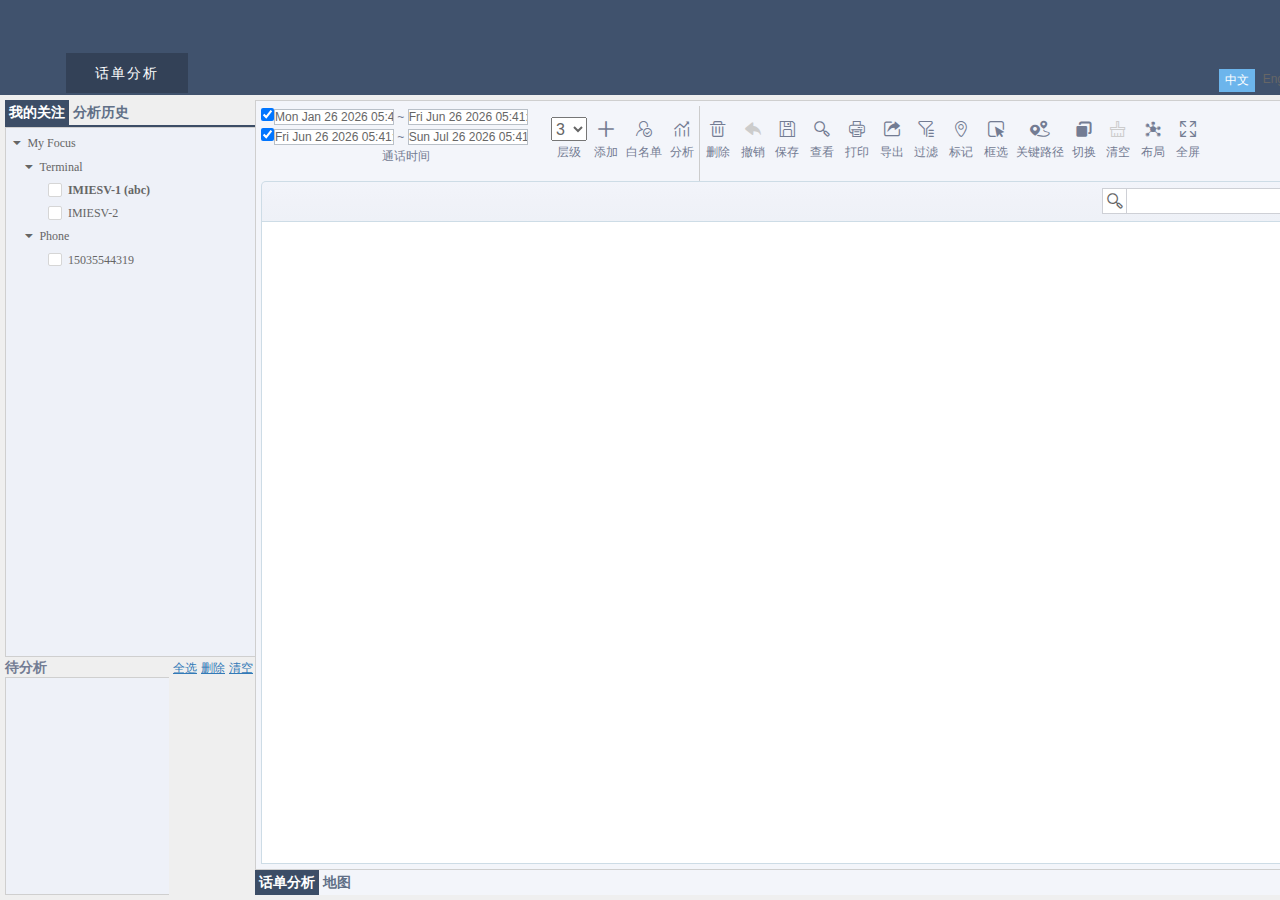
==== commit 6a6153ca: "create" ====
--- a/index.html
+++ b/index.html
@@ -7,8 +7,8 @@
 
   <meta name="viewport" content="width=device-width, initial-scale=1">
   <link rel="icon" type="image/x-icon" href="favicon.ico">
-<link rel="stylesheet" href="styles.873c109c347d9a6bbb8d.css"></head>
+<link rel="stylesheet" href="styles.ead1ffbcaaa6f6926336.css"></head>
 <body>
   <yywl-root></yywl-root>
-<script type="text/javascript" src="runtime.fb4e1117573e88fe2fe6.js"></script><script type="text/javascript" src="polyfills.d89b934b117355b88e55.js"></script><script type="text/javascript" src="scripts.c93350710bf44fd6db7f.js"></script><script type="text/javascript" src="main.645636eebe426a0cb1de.js"></script></body>
+<script type="text/javascript" src="runtime.bf144fda73f1d51c24a1.js"></script><script type="text/javascript" src="polyfills.d89b934b117355b88e55.js"></script><script type="text/javascript" src="scripts.c93350710bf44fd6db7f.js"></script><script type="text/javascript" src="main.d93d8fa99d28e43c16f4.js"></script></body>
 </html>
--- a/styles.ead1ffbcaaa6f6926336.css
+++ b/styles.ead1ffbcaaa6f6926336.css
@@ -0,0 +1 @@
+@charset "UTF-8";.ui-widget :active{outline:0}.ui-widget-content{border:1px solid #d5d5d5;background-color:#fff}.ui-widget-content a{color:#222}.ui-widget-header{border:1px solid #d9d9d9;color:#1b1d1f;font-weight:400}.ui-widget-header a{color:#1b1d1f}.ui-widget-overlay{background-color:#666;opacity:.5;filter:Alpha(Opacity=50)}.ui-state-default{border:1px solid #d6d6d6;background-color:#fff;color:#555}.ui-state-default a{color:#555}.ui-state-active{border-color:#bebebe;background-color:#d6d6d6;color:#212121}.ui-state-active a{color:#212121}.ui-state-highlight{border-color:#156090;background-color:#186ba0;color:#fff}.ui-state-highlight a{color:#fff}.ui-state-focus{border-color:silver;background-color:#eee;color:#212121}.ui-state-focus a{color:#212121}.ui-state-error{border-color:#f44336;background-color:#f5554a;color:#cd0a0a}.ui-state-error a{color:#cd0a0a}.ui-state-disabled,.ui-widget:disabled{opacity:.35;filter:Alpha(Opacity=35);background-image:none;cursor:default!important}.ui-state-disabled *,.ui-widget:disabled *{cursor:default!important}.ui-inputtext:enabled:hover{border-color:silver}.ui-inputtext.ui-state-focus,.ui-inputtext:focus{outline:0;border-color:silver;box-shadow:0 0 5px silver}.ui-inputgroup .ui-inputgroup-addon{border-color:#d6d6d6;background-color:#f0f0f0;color:#222}.ui-inputgroup .ui-inputgroup-addon:first-child{border-top-left-radius:3px;border-bottom-left-radius:3px}.ui-inputgroup .ui-inputgroup-addon:last-child{border-top-right-radius:3px;border-bottom-right-radius:3px}.ui-inputgroup .ui-button:first-child{border-top-left-radius:3px;border-bottom-left-radius:3px}.ui-inputgroup .ui-button:last-child{border-top-right-radius:3px;border-bottom-right-radius:3px}.ui-float-label input.ng-dirty.ng-invalid~label{color:#cd0a0a}.ui-autocomplete .ui-autocomplete-multiple-container:not(.ui-state-disabled).ui-state-focus,.ui-autocomplete .ui-autocomplete-multiple-container:not(.ui-state-disabled):hover,.ui-chips>ul:not(.ui-state-disabled).ui-state-focus,.ui-chips>ul:not(.ui-state-disabled):hover{border-color:silver}.ui-button:enabled:hover a,.ui-button:focus a,.ui-fileupload-choose:not(.ui-state-disabled):hover a{color:#212121}.ui-chkbox-box:not(.ui-state-disabled):not(.ui-state-active):hover{border-color:silver;background-color:#eee;color:#212121}.ui-chkbox-box:not(.ui-state-disabled):not(.ui-state-active):hover a{color:#212121}.ui-radiobutton-box:not(.ui-state-disabled):not(.ui-state-active):hover{border-color:silver;background-color:#eee;color:#212121}.ui-radiobutton-box:not(.ui-state-disabled):not(.ui-state-active):hover a{color:#212121}.ui-dropdown .ui-dropdown-clear-icon{color:#888}.ui-dropdown:not(.ui-state-disabled):hover{border-color:silver;background-color:#eee;color:#212121}.ui-dropdown:not(.ui-state-disabled):hover a{color:#212121}.ui-dropdown-panel .ui-dropdown-item:not(.ui-state-highlight):not(.ui-state-disabled):hover{border-color:silver;background-color:#eee;color:#212121}.ui-dropdown-panel .ui-dropdown-item:not(.ui-state-highlight):not(.ui-state-disabled):hover a{color:#212121}.ui-listbox .ui-listbox-header .ui-listbox-filter-container .fa{color:#222}.ui-listbox:not(.ui-state-disabled) .ui-listbox-item:not(.ui-state-highlight):not(.ui-state-disabled):hover{border-color:silver;background-color:#eee;color:#212121}.ui-listbox:not(.ui-state-disabled) .ui-listbox-item:not(.ui-state-highlight):not(.ui-state-disabled):hover a{color:#212121}.ui-listbox:not(.ui-state-disabled) .ui-listbox-item.ui-state-disabled .ui-chkbox-box:hover{background-color:#fff;border-color:#d6d6d6}.ui-listbox.ui-state-disabled .ui-chkbox-box:not(.ui-state-active):hover{border-color:#d6d6d6;background-color:#fff;color:#555}.ui-multiselect:not(.ui-state-disabled):hover{border-color:silver;background-color:#eee;color:#212121}.ui-multiselect:not(.ui-state-disabled):hover a{color:#212121}.ui-multiselect-panel .ui-multiselect-item:not(.ui-state-highlight):not(.ui-state-disabled):hover{border-color:silver;background-color:#eee;color:#212121}.ui-multiselect-panel .ui-multiselect-item:not(.ui-state-highlight):not(.ui-state-disabled):hover a{color:#212121}.ui-multiselect-panel .ui-multiselect-item.ui-state-disabled:hover .ui-chkbox-box{background-color:#fff;border-color:#d6d6d6}.ui-multiselect-panel .ui-multiselect-close{color:#1b1d1f}.ui-multiselect-panel .ui-multiselect-filter-container .fa{color:#222}.ui-spinner:not(.ui-state-disabled) .ui-spinner-button:enabled:hover a{color:#212121}.ui-selectbutton .ui-button:not(.ui-state-disabled):not(.ui-state-active):hover{border-color:silver;background-color:#eee;color:#212121}.ui-selectbutton .ui-button:not(.ui-state-disabled):not(.ui-state-active):hover a{color:#212121}.ui-togglebutton:not(.ui-state-disabled):not(.ui-state-active):hover{border-color:silver;background-color:#eee;color:#212121}.ui-togglebutton:not(.ui-state-disabled):not(.ui-state-active):hover a{color:#212121}.ui-paginator a:not(.ui-state-disabled):not(.ui-state-active):hover{border-color:silver;background-color:#eee;color:#212121}.ui-paginator a:not(.ui-state-disabled):not(.ui-state-active):hover a{color:#212121}.ui-paginator a{color:#555}.ui-datatable .ui-rowgroup-header a{color:#1b1d1f}.ui-datatable .ui-sortable-column:not(.ui-state-active):hover{background-color:#eee;color:#212121}.ui-datatable .ui-row-toggler{color:#222}.ui-datatable tbody.ui-datatable-hoverable-rows>tr.ui-widget-content:not(.ui-state-highlight):hover{cursor:pointer;background-color:#eee;color:#212121}.ui-orderlist .ui-orderlist-item:not(.ui-state-highlight):hover{border-color:silver;background-color:#eee;color:#212121}.ui-orderlist .ui-orderlist-item:not(.ui-state-highlight):hover a{color:#212121}.ui-picklist .ui-picklist-item:not(.ui-state-disabled):not(.ui-state-highlight):hover{border-color:silver;background-color:#eee;color:#212121}.ui-picklist .ui-picklist-item:not(.ui-state-disabled):not(.ui-state-highlight):hover a{color:#212121}.ui-picklist .ui-picklist-droppoint-highlight{border-color:#156090;background-color:#186ba0;color:#1f1f1f}.ui-picklist .ui-picklist-droppoint-highlight a{color:#1f1f1f}.ui-picklist .ui-picklist-highlight{border-color:#156090;color:#1f1f1f}.ui-picklist .ui-picklist-highlight a{color:#1f1f1f}.ui-tree.ui-treenode-dragover{border-color:#156090}.ui-tree .ui-treenode-content.ui-treenode-selectable .ui-treenode-label:not(.ui-state-highlight):hover a{color:#212121}.ui-tree .ui-treenode-content.ui-treenode-dragover{background-color:#d6d6d6;color:#212121}.ui-tree.ui-tree-horizontal .ui-treenode-content.ui-treenode-selectable .ui-treenode-label:not(.ui-state-highlight):hover{background-color:inherit;color:inherit}.ui-tree.ui-tree-horizontal .ui-treenode-content.ui-treenode-selectable:not(.ui-state-highlight):hover{border-color:silver;background-color:#eee;color:#212121}.ui-tree.ui-tree-horizontal .ui-treenode-content.ui-treenode-selectable:not(.ui-state-highlight):hover a{color:#212121}.ui-organizationchart .ui-organizationchart-node-content.ui-organizationchart-selectable-node:not(.ui-state-highlight):hover{border-color:silver;background-color:#eee;color:#212121}.ui-organizationchart .ui-organizationchart-node-content.ui-organizationchart-selectable-node:not(.ui-state-highlight):hover a{color:#212121}.ui-accordion .ui-accordion-header:not(.ui-state-active):not(.ui-state-disabled):hover{border-color:silver;color:#212121}.ui-accordion .ui-accordion-header:not(.ui-state-active):not(.ui-state-disabled):hover a{color:#212121}.ui-fieldset.ui-fieldset-toggleable .ui-fieldset-legend:hover{border-color:silver;background-color:#eee;color:#212121}.ui-fieldset.ui-fieldset-toggleable .ui-fieldset-legend:hover a{color:#212121}.ui-panel .ui-panel-titlebar .ui-panel-titlebar-icon:hover{border-color:silver;background-color:#eee;color:#212121}.ui-panel .ui-panel-titlebar .ui-panel-titlebar-icon:hover a{color:#212121}.ui-tabview .ui-tabview-nav li:not(.ui-state-active):not(.ui-state-disabled):hover{border-color:silver;background-color:#eee;color:#212121}.ui-tabview .ui-tabview-nav li:not(.ui-state-active):not(.ui-state-disabled):hover a{color:#212121}.ui-dialog .ui-dialog-titlebar-icon:hover a{color:#212121}.ui-sidebar .ui-sidebar-close{color:#1b1d1f}.ui-sidebar .ui-sidebar-close:hover{border-color:silver;background-color:#eee;color:#212121}.ui-sidebar .ui-sidebar-close:hover a{color:#212121}.ui-overlaypanel .ui-overlaypanel-close:hover{border-color:silver;background-color:#eee;color:#212121}.ui-overlaypanel .ui-overlaypanel-close:hover a{color:#212121}.ui-inplace .ui-inplace-display:hover{border-color:silver;background-color:#eee;color:#212121}.ui-inplace .ui-inplace-display:hover a{color:#212121}.ui-breadcrumb a{color:#1b1d1f}.ui-menuitem .ui-menuitem-link{color:#222}.ui-menuitem .ui-menuitem-link:hover{border-color:transparent;background-color:#eee;color:#212121}.ui-menuitem .ui-menuitem-link:hover a{color:#212121}.ui-menuitem.ui-menuitem-active>.ui-menuitem-link{border-color:transparent;background-color:#eee;color:#212121}.ui-menuitem.ui-menuitem-active>.ui-menuitem-link a{color:#212121}.ui-tabmenu .ui-tabmenu-nav li:not(.ui-state-active):hover{border-color:silver;background-color:#eee;color:#212121}.ui-tabmenu .ui-tabmenu-nav li:not(.ui-state-active):hover a{color:#212121}.ui-steps .ui-steps-item:not(.ui-state-highlight):not(.ui-state-disabled):hover{border-color:silver;background-color:#eee;color:#212121}.ui-steps .ui-steps-item:not(.ui-state-highlight):not(.ui-state-disabled):hover a{color:#212121}.ui-panelmenu .ui-panelmenu-header:not(.ui-state-active):hover{border-color:#d6d6d6;background-color:#eee;color:#212121}.ui-panelmenu .ui-panelmenu-header.ui-state-active a,.ui-panelmenu .ui-panelmenu-header:not(.ui-state-active):hover a{color:#212121}.ui-panelmenu .ui-panelmenu-content .ui-menuitem-link{color:#222}.ui-panelmenu .ui-panelmenu-content .ui-menuitem-link:hover{border-color:transparent;background-color:#eee;color:#212121}.ui-panelmenu .ui-panelmenu-content .ui-menuitem-link:hover a{color:#212121}.ui-datepicker .ui-datepicker-header a{color:#1b1d1f}.ui-datepicker .ui-datepicker-header a:hover{border-color:silver;background-color:#eee;color:#212121}.ui-datepicker .ui-datepicker-header a:hover a{color:#212121}.ui-datepicker .ui-datepicker-calendar td:not(.ui-state-disabled) a:hover{border-color:silver;background-color:#eee;color:#212121}.ui-datepicker .ui-datepicker-calendar td:not(.ui-state-disabled) a:hover a{color:#212121}.ui-datepicker .ui-monthpicker .ui-monthpicker-month:hover{border-color:silver;background-color:#eee;color:#212121}.ui-datepicker .ui-monthpicker .ui-monthpicker-month:hover a{color:#212121}.fc .fc-toolbar .fc-prev-button .ui-icon-circle-triangle-w{margin-top:.3em;background:0 0!important;font-family:primeicons;speak:none;font-style:normal;font-weight:400;font-variant:normal;text-transform:none;line-height:1;display:inline-block;-webkit-font-smoothing:antialiased;-moz-osx-font-smoothing:grayscale;text-indent:0!important;text-align:center}.fc .fc-toolbar .fc-prev-button .ui-icon-circle-triangle-w:before{content:""}.fc .fc-toolbar .fc-next-button .ui-icon-circle-triangle-e{margin-top:.3em;background:0 0!important;font-family:primeicons;speak:none;font-style:normal;font-weight:400;font-variant:normal;text-transform:none;line-height:1;display:inline-block;-webkit-font-smoothing:antialiased;-moz-osx-font-smoothing:grayscale;text-indent:0!important;text-align:center}.fc .fc-toolbar .fc-next-button .ui-icon-circle-triangle-e:before{content:""}.ui-rating a{color:#222}.ui-organizationchart .ui-organizationchart-line-down{background-color:#bcbcbc}.ui-organizationchart .ui-organizationchart-line-left{border-right:1px solid #bcbcbc}.ui-organizationchart .ui-organizationchart-line-top{border-top:1px solid #bcbcbc}.ui-organizationchart .ui-organizationchart-node-content{border-color:#bcbcbc}.ui-organizationchart .ui-organizationchart-node-content .ui-node-toggler{color:#bcbcbc}.ui-table .ui-table-tfoot>tr>td,.ui-table .ui-table-thead>tr>th{border:1px solid #d9d9d9;color:#1b1d1f}.ui-table .ui-table-tbody>tr{background-color:#fff;color:#222}.ui-table .ui-table-tbody>tr>td{border:1px solid #d5d5d5;background-color:inherit}.ui-table .ui-table-tbody>tr.ui-state-highlight{background-color:#186ba0;color:#fff}.ui-table .ui-table-tbody>tr.ui-contextmenu-selected{background-color:#3ca1e2;color:#fff}.ui-table .ui-sortable-column .ui-sortable-column-icon{color:#1b1d1f}.ui-table .ui-sortable-column.ui-state-highlight{background-color:#186ba0;color:#fff}.ui-table .ui-sortable-column.ui-state-highlight .ui-sortable-column-icon{color:#fff}.ui-table .ui-sortable-column:not(.ui-state-highlight):hover{color:#212121}.ui-table .ui-sortable-column:not(.ui-state-highlight):hover .ui-sortable-column-icon{color:#212121}.ui-table.ui-table-hoverable-rows .ui-table-tbody>tr:not(.ui-state-highlight):not(.ui-contextmenu-selected):hover{cursor:pointer;background-color:#eee;color:#212121}.ui-table .ui-table-tbody>tr.ui-table-dragpoint-top>td{box-shadow:inset 0 2px 0 0 #186ba0}.ui-table .ui-table-tbody>tr.ui-table-dragpoint-bottom>td{box-shadow:inset 0 -2px 0 0 #186ba0}.ui-treetable .ui-treetable-tfoot>tr>td,.ui-treetable .ui-treetable-thead>tr>th{border:1px solid #d9d9d9;color:#1b1d1f}.ui-treetable .ui-treetable-tbody>tr{background-color:#fff;color:#222}.ui-treetable .ui-treetable-tbody>tr>td{border:1px solid #d5d5d5;background-color:inherit}.ui-treetable .ui-treetable-tbody>tr.ui-state-highlight{background-color:#186ba0;color:#fff}.ui-treetable .ui-treetable-tbody>tr.ui-state-highlight .ui-treetable-toggler{color:#fff}.ui-treetable .ui-treetable-tbody>tr.ui-contextmenu-selected{background-color:#3ca1e2;color:#fff}.ui-treetable .ui-treetable-tbody>tr.ui-contextmenu-selected .ui-treetable-toggler{color:#fff}.ui-treetable .ui-treetable-tbody>tr .ui-treetable-toggler{color:#222}.ui-treetable .ui-sortable-column .ui-sortable-column-icon{color:#1b1d1f}.ui-treetable .ui-sortable-column.ui-state-highlight{background-color:#186ba0;color:#fff}.ui-treetable .ui-sortable-column.ui-state-highlight .ui-sortable-column-icon{color:#fff}.ui-treetable .ui-sortable-column:not(.ui-state-highlight):hover{color:#212121}.ui-treetable .ui-sortable-column:not(.ui-state-highlight):hover .ui-sortable-column-icon{color:#212121}.ui-treetable.ui-treetable-hoverable-rows .ui-treetable-tbody>tr:not(.ui-state-highlight):not(.ui-contextmenu-selected):hover{cursor:pointer;background-color:#eee;color:#212121}@media (max-width:35em){.ui-table-responsive .ui-table-tbody>tr,.ui-treetable-responsive .ui-treetable-tbody>tr{border-top:1px solid #d5d5d5;border-bottom:1px solid #d5d5d5}}.ui-treetable .ui-treetable-tbody>tr.ui-treetable-dragpoint-top>td{box-shadow:inset 0 2px 0 0 #186ba0}.ui-treetable .ui-treetable-tbody>tr.ui-treetable-dragpoint-bottom>td{box-shadow:inset 0 -2px 0 0 #186ba0}.ui-inputswitch .ui-inputswitch-slider{transition:background-color .3s,box-shadow .2s;background:#ccc}.ui-inputswitch .ui-inputswitch-slider:before{background-color:#fff}.ui-inputswitch.ui-inputswitch-focus .ui-inputswitch-slider{box-shadow:0 0 5px silver}.ui-inputswitch:not(.ui-state-disabled):hover .ui-inputswitch-slider{background-color:#b7b7b7}.ui-inputswitch.ui-inputswitch-checked .ui-inputswitch-slider{background-color:#186ba0}.ui-inputswitch.ui-inputswitch-checked:not(.ui-state-disabled):hover .ui-inputswitch-slider{background-color:#114d74}.ui-inputtext.ng-dirty.ng-invalid,p-autocomplete.ng-dirty.ng-invalid>.ui-autocomplete>.ui-inputtext,p-calendar.ng-dirty.ng-invalid>.ui-calendar>.ui-inputtext,p-checkbox.ng-dirty.ng-invalid .ui-chkbox-box,p-chips.ng-dirty.ng-invalid>.ui-inputtext,p-dropdown.ng-dirty.ng-invalid>.ui-dropdown,p-inputmask.ng-dirty.ng-invalid>.ui-inputtext,p-inputswitch.ng-dirty.ng-invalid .ui-inputswitch,p-listbox.ng-dirty.ng-invalid .ui-inputtext,p-multiselect.ng-dirty.ng-invalid>.ui-multiselect,p-radiobutton.ng-dirty.ng-invalid .ui-radiobutton-box,p-selectbutton.ng-dirty.ng-invalid .ui-button,p-spinner.ng-dirty.ng-invalid>.ui-inputtext,p-togglebutton.ng-dirty.ng-invalid .ui-button{border-bottom-color:#f44336}.ui-corner-tl{border-top-left-radius:3px}.ui-corner-tr{border-top-right-radius:3px}.ui-corner-bl{border-bottom-left-radius:3px}.ui-corner-br{border-bottom-right-radius:3px}.ui-corner-top{border-top-left-radius:3px;border-top-right-radius:3px}.ui-corner-bottom{border-bottom-left-radius:3px;border-bottom-right-radius:3px}.ui-corner-right{border-top-right-radius:3px;border-bottom-right-radius:3px}.ui-corner-left{border-top-left-radius:3px;border-bottom-left-radius:3px}.ui-corner-all{border-radius:3px}@font-face{font-family:Roboto;font-style:normal;font-weight:400;src:url(roboto-v15-latin-regular.9f916e330c478bbfa2a0.eot);src:local("Roboto"),local("Roboto-Regular"),url(roboto-v15-latin-regular.9f916e330c478bbfa2a0.eot?#iefix) format("embedded-opentype"),url(roboto-v15-latin-regular.7e367be02cd17a96d513.woff2) format("woff2"),url(roboto-v15-latin-regular.16e1d930cf13fb7a9563.woff) format("woff"),url(roboto-v15-latin-regular.38861cba61c66739c145.ttf) format("truetype"),url(roboto-v15-latin-regular.3d3a53586bd78d1069ae.svg#Roboto) format("svg")}.ui-widget-header{background:repeat-x #f6f7f9;background:linear-gradient(to bottom,#f6f7f9 0,#ebedf0 100%)}.ui-accordion .ui-accordion-header{background:#f6f7f9;border-top:1px solid #d9d9d9;cursor:pointer;position:relative;margin-top:1px;zoom:1}.ui-accordion .ui-accordion-header a{color:#1b1d1f;display:block;padding:.5em}.ui-accordion .ui-accordion-header:not(.ui-state-active):not(.ui-state-disabled):hover{background:#ededf0}.ui-accordion .ui-accordion-header.ui-state-active{background:#fff;border-left-color:transparent;border-right-color:transparent;border-bottom-color:transparent;border-radius:0}.ui-accordion .ui-accordion-content,.ui-tabview.ui-widget-content{border:0}.ui-tabview .ui-tabview-nav{background:0 0}.ui-tabview .ui-tabview-nav>li.ui-state-default{background:#f6f7f9}.ui-tabview .ui-tabview-nav>li.ui-state-active{background:#fff;font-weight:400;color:#555}.ui-tabview .ui-tabview-nav>li:not(.ui-state-active):not(.ui-state-disabled):hover{background:#ededf0}.ui-spinner:not(.ui-state-disabled) .ui-spinner-button:enabled:hover{border:1px solid #1f89ce;background:#1f89ce;outline:0;color:#fff}.ui-spinner:not(.ui-state-disabled) .ui-spinner-button:enabled:active{border:1px solid #156090;background:#186ba0;color:#fff}.ui-slider{background:#838688;border:none;box-shadow:0 1px 3px rgba(0,0,0,.6) inset}.ui-slider .ui-slider-handle{outline:0;border:none}.ui-slider .ui-slider-range{z-index:1;background:#14a4ff;box-shadow:0 1px 3px rgba(0,0,0,.6) inset;border-radius:3px}.ui-slider .ui-slider-handle.ui-state-active{background-position:-17px 0}.ui-slider-horizontal .ui-slider-handle{top:-2px!important}.ui-slider-vertical .ui-slider-handle{left:-.1em!important}.ui-progressbar.ui-progressbar-determinate .ui-progressbar-value{border:0;background:#8ec5fc}.ui-progressbar.ui-progressbar-determinate .ui-progressbar .ui-progressbar-label{color:#222}.ui-progressbar.ui-progressbar-indeterminate{background:#8ec5fc}.ui-progressbar.ui-progressbar-indeterminate .ui-progressbar-value{border:0;background-color:#186ba0}.ui-button,.ui-widget-content .ui-button,.ui-widget-header .ui-button,.ui-widget.ui-button{border:1px solid #2399e5;color:#fff;transition:background-color .2s}.ui-button:enabled:hover,.ui-button:focus,.ui-widget-content .ui-button:enabled:hover,.ui-widget-content .ui-button:focus,.ui-widget-header .ui-button:enabled:hover,.ui-widget-header .ui-button:focus,.ui-widget.ui-button:enabled:hover,.ui-widget.ui-button:focus{border:1px solid #1f89ce;background:#1f89ce;outline:0;color:#fff}.ui-button:enabled:active,.ui-widget-content .ui-button:enabled:active,.ui-widget-header .ui-button:enabled:active,.ui-widget.ui-button:enabled:active{border:1px solid #156090;background:#186ba0;color:#fff}.ui-fileupload-choose.ui-state-focus,.ui-fileupload-choose:not(.ui-state-disabled):hover{border:1px solid #1f89ce;background:#1f89ce;outline:0;color:#fff}.ui-chkbox-box.ui-state-active,.ui-fileupload-choose:not(.ui-state-disabled):active,.ui-radiobutton-box.ui-state-active{border:1px solid #156090;background:#186ba0;color:#fff}.ui-chkbox-box.ui-state-focus,.ui-radiobutton-box.ui-state-focus{box-shadow:0 0 5px #1f89ce}.ui-chkbox-box.ui-state-focus.ui-state-active{background:#186ba0}.ui-inputtext{background:#fff;transition:.2s}.ui-inputswitch.ui-inputswitch-focus .ui-inputswitch-slider,.ui-inputtext.ui-state-focus,.ui-inputtext:focus{box-shadow:0 0 5px #1f89ce}.ui-paginator .ui-paginator-page.ui-state-active{background:#186ba0;color:#fff;border-color:#156090}.ui-datatable th.ui-state-default{background:#ebedf0;border-color:#d9d9d9}.ui-datatable th.ui-sortable-column:not(.ui-state-active):hover{background:#d3d5d8;border-color:#d9d9d9}.ui-datatable th.ui-state-active{background:#186ba0;color:#fff}.ui-datatable tbody>tr.ui-widget-content{border-color:#d9d9d9}.ui-datatable tbody>tr.ui-widget-content.ui-datatable-odd{background-color:#fafafb}.ui-datatable tbody>tr.ui-widget-content.ui-state-highlight{background-color:#186ba0;color:#fff}.ui-datatable tfoot td.ui-state-default{background:#ebedf0;border-color:#d9d9d9}.ui-table .ui-table-tfoot>tr>td,.ui-table .ui-table-thead>tr>th{background-color:#ebedf0;border-color:#d9d9d9}.ui-table .ui-sortable-column:not(.ui-state-highlight):hover{background-color:#d3d5d8;border-color:#d9d9d9}.ui-table .ui-table-tbody>tr:nth-child(even){background-color:#fafafb}.ui-table .ui-table-tbody>tr:nth-child(even).ui-state-highlight{background-color:#186ba0;color:#fff}.ui-table .ui-table-tbody>tr:nth-child(even).ui-contextmenu-selected{background-color:#3ca1e2;color:#fff}.ui-treetable .ui-treetable-tfoot>tr>td,.ui-treetable .ui-treetable-thead>tr>th{background-color:#ebedf0;border-color:#d9d9d9}.ui-treetable .ui-sortable-column:not(.ui-state-highlight):hover{background-color:#d3d5d8;border-color:#d9d9d9}.ui-panel.ui-widget{padding:0}.ui-panel.ui-widget .ui-panel-titlebar.ui-corner-all{-moz-border-radius-bottom-left:0;border-bottom-left-radius:0;-moz-border-radius-bottom-right:0;border-bottom-right-radius:0}.ui-panel.ui-widget .ui-panel-titlebar{border-width:0 0 1px}.ui-panel.ui-widget .ui-panel-titlebar-icon span{position:relative;top:1px}.ui-treetable th.ui-state-default{background:#ebedf0;border-color:#d9d9d9}.ui-selectbutton .ui-button.ui-state-default,.ui-togglebutton.ui-button.ui-state-default{border:1px solid #d6d6d6;background:#fff;font-weight:400;color:#555}.ui-selectbutton .ui-button.ui-state-focus,.ui-selectbutton .ui-button.ui-state-hover,.ui-selectbutton .ui-button:focus,.ui-togglebutton.ui-button.ui-state-focus,.ui-togglebutton.ui-button.ui-state-hover{border:1px solid silver;background:#eee;font-weight:400;color:#212121}.ui-selectbutton .ui-button.ui-state-active:focus,.ui-selectbutton .ui-button.ui-state-focus.ui-state-active,.ui-togglebutton.ui-button.ui-state-focus{box-shadow:0 0 5px #1f89ce}.ui-selectbutton .ui-button.ui-state-active,.ui-togglebutton.ui-button.ui-state-active{border:1px solid #156090;background:#186ba0;color:#fff}.ui-multiselect .ui-multiselect-label{background-color:#fff}.ui-dropdown.ui-state-focus,.ui-multiselect.ui-state-focus{box-shadow:0 0 5px #1f89ce}.ui-growl-item-container.ui-state-highlight.ui-growl-message-info{background-color:#2196f3;border-color:#2196f3}.ui-growl-item-container.ui-state-highlight.ui-growl-message-error{background-color:#f44336;border-color:#f44336}.ui-growl-item-container.ui-state-highlight.ui-growl-message-warn{background-color:#ffb300;border-color:#ffb300}.ui-growl-item-container.ui-state-highlight.ui-growl-message-success{background-color:#4caf50;border-color:#4caf50}.ui-tabmenu{border:0}.ui-tabmenu .ui-tabmenu-nav{background:0 0}.ui-tabmenu .ui-tabmenu-nav>li.ui-state-default{background:#f6f7f9}.ui-tabmenu .ui-tabmenu-nav>li.ui-state-active{background:#fff;font-weight:400;color:#555}.ui-tabmenu .ui-tabmenu-nav>li:not(.ui-state-active):not(.ui-state-disabled):hover{background:#ededf0}.ui-contextmenu,.ui-contextmenu .ui-submenu-list,.ui-megamenu,.ui-menu,.ui-menubar,.ui-menubar .ui-submenu-list,.ui-slidemenu,.ui-slidemenu .ui-submenu-list,.ui-tieredmenu,.ui-tieredmenu .ui-submenu-list{color:#1b1d1f;background:repeat-x #f6f7f9;background:linear-gradient(to bottom,#f6f7f9 0,#ebedf0 100%)}.ui-contextmenu .ui-menuitem.ui-menuitem-active>.ui-menuitem-link,.ui-contextmenu .ui-menuitem>.ui-menuitem-link:hover,.ui-megamenu .ui-menuitem.ui-menuitem-active>.ui-menuitem-link,.ui-megamenu .ui-menuitem>.ui-menuitem-link:hover,.ui-menu .ui-menuitem.ui-menuitem-active>.ui-menuitem-link,.ui-menu .ui-menuitem>.ui-menuitem-link:hover,.ui-menubar .ui-menuitem.ui-menuitem-active>.ui-menuitem-link,.ui-menubar .ui-menuitem>.ui-menuitem-link:hover,.ui-slidemenu .ui-menuitem.ui-menuitem-active>.ui-menuitem-link,.ui-slidemenu .ui-menuitem>.ui-menuitem-link:hover,.ui-tieredmenu .ui-menuitem.ui-menuitem-active>.ui-menuitem-link,.ui-tieredmenu .ui-menuitem>.ui-menuitem-link:hover{background-color:#a6a6a6;color:#fff}.ui-panelmenu .ui-panelmenu-header.ui-state-active,.ui-panelmenu .ui-panelmenu-header.ui-state-active a{border-color:#156090;background:#186ba0;color:#fff}.ui-datepicker.ui-widget{padding:0}.ui-datepicker.ui-widget .ui-datepicker-header{border-radius:0;border-top:0;border-left:0;border-right:0}.ui-datepicker.ui-widget .ui-datepicker-header a:hover{border-width:1px}.ui-datepicker.ui-widget .ui-datepicker-calendar{margin:0}.ui-datepicker.ui-widget .ui-datepicker-calendar thead th{background-color:#f6f8fa}.ui-datepicker.ui-widget .ui-datepicker-calendar td{border-bottom:1px solid rgba(213,213,213,.5)}.ui-datepicker.ui-widget .ui-datepicker-calendar td a.ui-state-highlight{background-color:#d6d6d6;color:#212121}.ui-datepicker.ui-widget .ui-datepicker-calendar td a.ui-state-active{background-color:#186ba0;color:#fff}.ui-datepicker.ui-widget .ui-datepicker-calendar tr:last-child td{border-bottom:0}.ui-datepicker.ui-widget .ui-monthpicker a.ui-state-active{background-color:#186ba0;color:#fff}.ui-datepicker.ui-widget .ui-timepicker{border-bottom:0;border-left:0;border-right:0;border-radius:0}.ui-datepicker.ui-widget.ui-datepicker-timeonly .ui-timepicker{border-top:0}.ui-steps .ui-steps-item.ui-state-highlight .ui-menuitem-link{color:#fff}.ui-dialog.ui-widget .ui-dialog-titlebar .ui-dialog-title{font-size:1.25em}.ui-dialog.ui-widget .ui-dialog-content{padding:1em 1.5em}.fc .fc-button-group .ui-state-active{border:1px solid #156090;background:#186ba0;color:#fff}.ui-widget,.ui-widget *{box-sizing:border-box}.ui-helper-hidden{display:none!important}.ui-helper-hidden-accessible{border:0;clip:rect(0 0 0 0);height:1px;margin:-1px;overflow:hidden;padding:0;position:absolute;width:1px}.ui-helper-hidden-accessible input,.ui-helper-hidden-accessible select{-webkit-transform:scale(0);transform:scale(0)}.ui-helper-reset{margin:0;padding:0;border:0;outline:0;line-height:1.3;text-decoration:none;font-size:100%;list-style:none}.ui-helper-clearfix::after,.ui-helper-clearfix::before{content:"";display:table}.ui-helper-clearfix::after{clear:both}.ui-helper-clearfix{zoom:1}.ui-helper-zfix{width:100%;height:100%;top:0;left:0;position:absolute;opacity:0;filter:Alpha(Opacity=0)}.ui-state-disabled,.ui-state-disabled a{cursor:default!important}.ui-icon{display:block;text-indent:-99999px;overflow:hidden;background-repeat:no-repeat}.ui-widget-overlay{position:absolute;top:0;left:0;width:100%;height:100%}.ui-resizable{position:relative}.ui-resizable-handle{position:absolute;font-size:.1px;display:block}.ui-resizable-autohide .ui-resizable-handle,.ui-resizable-disabled .ui-resizable-handle{display:none}.ui-resizable-n{cursor:n-resize;height:7px;width:100%;top:-5px;left:0}.ui-resizable-s{cursor:s-resize;height:7px;width:100%;bottom:-5px;left:0}.ui-resizable-e{cursor:e-resize;width:7px;right:-5px;top:0;height:100%}.ui-resizable-w{cursor:w-resize;width:7px;left:-5px;top:0;height:100%}.ui-resizable-se{cursor:se-resize;width:12px;height:12px;right:1px;bottom:1px}.ui-resizable-sw{cursor:sw-resize;width:9px;height:9px;left:-5px;bottom:-5px}.ui-resizable-nw{cursor:nw-resize;width:9px;height:9px;left:-5px;top:-5px}.ui-resizable-ne{cursor:ne-resize;width:9px;height:9px;right:-5px;top:-5px}.ui-shadow{box-shadow:0 1px 3px 0 rgba(0,0,0,.3)}.ui-unselectable-text{-webkit-user-select:none;-moz-user-select:none;-o-user-select:none;-ms-user-select:none;user-select:none}.ui-scrollbar-measure{width:100px;height:100px;overflow:scroll;position:absolute;top:-9999px}.ui-overflow-hidden{overflow:hidden}::-webkit-input-placeholder{color:#898989}:-moz-placeholder{color:#898989;opacity:1}::-moz-placeholder{color:#898989;opacity:1}:-ms-input-placeholder{color:#898989}::-ms-input-placeholder{color:#898989}.ui-placeholder{color:#898989}button,input[type=button],input[type=file]::-webkit-file-upload-button,input[type=reset],input[type=submit]{border-radius:0}.ui-accordion{width:100%}.ui-accordion .ui-accordion-header-text,.ui-accordion .ui-accordion-toggle-icon{vertical-align:middle}.ui-accordion .ui-accordion-content{padding:1em;border-top:0;overflow:visible;zoom:1}.ui-accordion .ui-accordion-header.ui-state-disabled,.ui-accordion .ui-accordion-header.ui-state-disabled a{cursor:default}.ui-accordion-content-wrapper-overflown{overflow:hidden}.ui-rtl .ui-accordion .ui-accordion-header a{padding:.5em 2em .5em .5em}.ui-rtl .ui-accordion .ui-accordion-toggle-icon{left:initial;right:.5em}.ui-rtl .ui-accordion .ui-accordion-toggle-icon.pi-caret-right:before{content:'\e904'}.ui-autocomplete{width:auto;zoom:1;cursor:pointer;box-shadow:none;position:relative;display:inline-block}.ui-autocomplete .ui-autocomplete-dropdown{height:100%;width:2em;margin-right:0;vertical-align:top}.ui-autocomplete .ui-autocomplete-input{padding-right:1.5em}.ui-autocomplete-loader{position:absolute;right:.25em;top:50%;margin-top:-.5em}.ui-autocomplete-query{font-weight:700}.ui-autocomplete .ui-autocomplete-panel{min-width:100%}.ui-autocomplete-panel{position:absolute;overflow:auto}.ui-autocomplete-panel .ui-autocomplete-list{padding:.4em;border:0}.ui-autocomplete-panel .ui-autocomplete-list-item{border:0;cursor:pointer;font-weight:400;margin:1px 0;padding:.186em .313em;text-align:left}.ui-autocomplete .ui-button-icon-only,.ui-autocomplete .ui-button-icon-only:enabled:active,.ui-autocomplete .ui-button-icon-only:enabled:focus,.ui-autocomplete .ui-button-icon-only:enabled:hover{border-left:0}.ui-autocomplete-multiple-container{display:inline-block;vertical-align:middle}.ui-autocomplete-multiple-container.ui-inputtext{clear:left;cursor:text;list-style-type:none;margin:0;overflow:hidden;padding:0 1.5em 0 .25em}.ui-autocomplete-token{cursor:default;display:inline-block;vertical-align:middle;overflow:hidden;padding:.125em .5em;white-space:nowrap;position:relative;margin-right:.125em;border:0;font-size:.9em}.ui-autocomplete-token-label{display:block;margin-right:2em}.ui-autocomplete-token-icon{margin-top:-.5em;position:absolute;right:.2em;top:50%;cursor:pointer}.ui-autocomplete-input-token{display:inline-block;vertical-align:middle;list-style-type:none;margin:0 0 0 .125em;padding:.25em .25em .25em 0}.ui-autocomplete-input-token input{border:0;width:10em;outline:0;background-color:transparent;margin:0;padding:0;box-shadow:none;border-radius:0}.ui-autocomplete-dd .ui-autocomplete-loader{right:2.25em}.ui-autocomplete-dd .ui-autocomplete-multiple-container.ui-corner-all,.ui-autocomplete-dd input.ui-corner-all{border-top-right-radius:0;border-bottom-right-radius:0}.ui-autocomplete-dd .ui-autocomplete-dropdown.ui-corner-all{border-top-left-radius:0;border-bottom-left-radius:0}.ui-fluid .ui-autocomplete,.ui-fluid .ui-autocomplete-input,.ui-fluid p-autocomplete{width:100%}.ui-fluid .ui-autocomplete.ui-autocomplete-dd .ui-autocomplete-input,.ui-fluid .ui-autocomplete.ui-autocomplete-dd .ui-autocomplete-multiple-container{width:calc(100% - 2em)}.ui-fluid .ui-autocomplete .ui-autocomplete-dropdown.ui-button{width:2em}.ui-blockui{position:absolute;top:0;left:0;width:100%;height:100%}.ui-blockui-document{position:fixed}.ui-breadcrumb{margin:0;padding:.5em}.ui-breadcrumb ul{margin:0;padding:0}.ui-breadcrumb ul li{display:inline-block;margin:0 .25em}.ui-breadcrumb-chevron,.ui-breadcrumb-home{vertical-align:middle}.ui-breadcrumb ul li .ui-menuitem-link{text-decoration:none}.ui-breadcrumb .ui-menuitem-icon{margin-right:.25em;vertical-align:middle}.ui-breadcrumb .ui-menuitem-text{vertical-align:middle}.ui-button{display:inline-block;position:relative;padding:0;text-decoration:none!important;cursor:pointer;text-align:center;zoom:1;overflow:visible}p-button{display:inline-block}.ui-button .ui-button-text{display:block;line-height:normal}.ui-button-text-only .ui-button-text{padding:.25em 1em}.ui-button-icon-only .ui-button-text,.ui-button-text-empty .ui-button-text{padding:.25em;text-indent:-9999999px}.ui-button-text-icon-left .ui-button-text{padding:.25em 1em .25em 2.1em}.ui-button-text-icon-right .ui-button-text{padding:.25em 2.1em .25em 1em}.ui-button-icon-only .ui-button-icon-left,.ui-button-text-icon-left .ui-button-icon-left,.ui-button-text-icon-right .ui-button-icon-right{position:absolute;top:50%;margin-top:-.5em;height:1em}.ui-button-icon-only .ui-button-icon-left{top:50%;left:50%;margin-top:-.5em;margin-left:-.5em;width:1em;height:1em}.ui-button-icon-left{left:.5em}.ui-button-icon-right{right:.5em}.ui-buttonset .ui-button{margin-left:0;margin-right:0}button.ui-button::-moz-focus-inner{border:0;padding:0}.ui-fluid .ui-button{width:100%}.ui-fluid .ui-button-text-icon-left .ui-button-text,.ui-fluid .ui-button-text-icon-right .ui-button-text{padding-left:1em;padding-right:1em}.ui-fluid .ui-buttonset,.ui-fluid .ui-buttonset.ui-buttonset-1 .ui-button{width:100%}.ui-fluid .ui-buttonset.ui-buttonset-2 .ui-button{width:50%}.ui-fluid .ui-buttonset.ui-buttonset-3 .ui-button{width:33.3%}.ui-fluid .ui-buttonset.ui-buttonset-4 .ui-button{width:25%}.ui-fluid .ui-buttonset.ui-buttonset-5 .ui-button{width:20%}.ui-fluid .ui-buttonset.ui-buttonset-6 .ui-button{width:16.6%}@media(max-width:640px){.ui-fluid .ui-buttonset.ui-buttonset-1 .ui-button,.ui-fluid .ui-buttonset.ui-buttonset-2 .ui-button,.ui-fluid .ui-buttonset.ui-buttonset-3 .ui-button,.ui-fluid .ui-buttonset.ui-buttonset-4 .ui-button,.ui-fluid .ui-buttonset.ui-buttonset-5 .ui-button,.ui-fluid .ui-buttonset.ui-buttonset-6 .ui-button{width:100%}}.ui-calendar{position:relative;display:inline-block}.ui-calendar .ui-calendar-button{position:absolute;height:100%;border-top-left-radius:0;border-bottom-left-radius:0;width:2em;border-left:0}.ui-calendar .ui-calendar-button:enabled:hover,.ui-calendar .ui-calendar-button:focus{border-left:0}.ui-calendar .ui-datepicker{min-width:100%}.ui-fluid .ui-calendar{width:100%}.ui-fluid .ui-calendar-button{width:2em}.ui-fluid .ui-datepicker-buttonbar button{width:auto}.ui-fluid .ui-calendar.ui-calendar-w-btn .ui-inputtext{width:calc(100% - 2em)}.ui-datepicker{padding:.2em;position:absolute}.ui-datepicker.ui-datepicker-inline{display:inline-block;position:static}.ui-datepicker .ui-datepicker-group{border-width:0}.ui-datepicker .ui-datepicker-header{position:relative;padding:.5em 0}.ui-datepicker .ui-datepicker-next,.ui-datepicker .ui-datepicker-prev{position:absolute;top:.5em;width:1.8em;height:1.8em}.ui-datepicker .ui-datepicker-prev{left:.125em}.ui-datepicker .ui-datepicker-next{right:.125em}.ui-datepicker .ui-datepicker-next span,.ui-datepicker .ui-datepicker-prev span{display:block;position:absolute;left:50%;top:50%;margin-top:-.5em;margin-left:-.5em}.ui-datepicker .ui-datepicker-title{margin:0 2.3em;line-height:1.8em;text-align:center}.ui-datepicker .ui-datepicker-title select{font-size:1em;margin:.125em 0;vertical-align:middle}.ui-datepicker select.ui-datepicker-month{margin-right:.25em}.ui-datepicker span.ui-datepicker-year{margin-left:.25em}.ui-datepicker-multiple-month .ui-datepicker-group{display:table-cell;border-width:0 1px 0 0}.ui-datepicker table{width:100%;font-size:.9em;border-collapse:collapse;margin:0 0 .4em}.ui-datepicker th{padding:.5em;text-align:center;font-weight:700;border:0}.ui-datepicker td{border:0;padding:0}.ui-datepicker td>a,.ui-datepicker td>span{display:block;padding:.5em;text-decoration:none;border:0;text-align:center}.ui-datepicker .ui-datepicker-buttonbar{border-left:0;border-right:0;border-bottom:0;padding:.5em}.ui-datepicker .ui-datepicker-buttonbar>.ui-g>div:last-child{text-align:right}.ui-datepicker .ui-datepicker-buttonbar>.ui-g>div{padding:0}.ui-calendar.ui-calendar-w-btn input{border-top-right-radius:0;border-bottom-right-radius:0}.ui-monthpicker .ui-monthpicker-month{width:33.3%;display:inline-block;text-align:center;padding:.5em}.ui-datepicker-monthpicker select.ui-datepicker-year{width:auto}.ui-timepicker{text-align:center;padding:.5em 0}.ui-timepicker>div{display:inline-block;margin-left:.5em;min-width:1.5em}.ui-timepicker>.ui-minute-picker,.ui-timepicker>.ui-second-picker{margin-left:0}.ui-timepicker>.ui-separator{margin-left:0;min-width:.75em}.ui-timepicker>.ui-separator a{visibility:hidden}.ui-timepicker>div a{display:block;opacity:.7;filter:Alpha(Opacity=70);cursor:pointer}.ui-timepicker>div a:last-child{margin-top:.3em}.ui-timepicker>div a:hover{display:block;opacity:1;filter:Alpha(Opacity=100)}input[type=text]::-ms-clear{display:none}.ui-calendar .ui-datepicker-touch-ui,.ui-datepicker-touch-ui{position:fixed;top:50%;left:50%;min-width:80vw}.ui-datepicker-touch-ui.ui-datepicker th{padding:2em 0}.ui-datepicker-touch-ui.ui-datepicker td{padding:0}.ui-datepicker-touch-ui.ui-datepicker td>a,.ui-datepicker-touch-ui.ui-datepicker td>span{padding:2em 0}.ui-datepicker-touch-ui .ui-timepicker{padding:1em 0}.ui-datepicker-touch-ui .ui-timepicker>div a{font-size:2em}.ui-datepicker-mask{position:fixed;width:100%;height:100%}@media screen and (max-width:40em){.ui-datepicker-multiple-month{width:17em;overflow:auto}.ui-datepicker-touch-ui.ui-datepicker td a,.ui-datepicker-touch-ui.ui-datepicker td span,.ui-datepicker-touch-ui.ui-datepicker th{padding:1em 0}}.ui-card-header img{width:100%}.ui-card-body{padding:1em}.ui-card-title{font-size:1.5em;font-weight:700;margin-bottom:.5em}.ui-card-subtitle{opacity:.7;margin-bottom:.5em;margin-top:-.25em;font-weight:700}.ui-card-footer{padding-top:1em}.ui-carousel{position:relative;padding:.063em}.ui-carousel .ui-carousel-viewport .ui-carousel-items{list-style:none;margin:0;padding:0;position:relative;width:32000px;left:0}.ui-carousel .ui-carousel-viewport .ui-carousel-items .ui-carousel-item{margin:1px;padding:0;float:left;box-sizing:border-box}.ui-carousel .ui-carousel-viewport{overflow:hidden;position:relative;border:0}.ui-carousel .ui-carousel-footer{margin:1px 1px 0;padding:.5em;overflow:hidden}.ui-carousel .ui-carousel-header{margin:0 1px;overflow:hidden;padding:.625em}.ui-carousel .ui-carousel-header .ui-carousel-header-title{display:inline-block;overflow:hidden}.ui-carousel .ui-carousel-dropdown,.ui-carousel .ui-carousel-mobiledropdown{float:right;margin:0 .625em;background-image:none}.ui-carousel .ui-carousel-dropdown option,.ui-carousel .ui-carousel-mobiledropdown option{background-image:none;border:0;box-shadow:none;-moz-box-shadow:none;-webkit-box-shadow:none}.ui-carousel .ui-carousel-button{float:right;margin:.125em}.ui-carousel .ui-carousel-page-link{float:left;margin:0 .125em;text-decoration:none}.ui-carousel .ui-carousel-button,.ui-carousel .ui-carousel-page-link{cursor:pointer}.ui-carousel .ui-carousel-page-links{margin:.125em .5em 0;float:right}.ui-carousel .ui-carousel-mobiledropdown{display:none}.ui-chkbox{display:inline-block;cursor:pointer;vertical-align:middle;margin-right:.25em;-ms-user-select:none;user-select:none;-moz-user-select:none;-webkit-user-select:none}.ui-chkbox .ui-chkbox-box{width:1.125em;height:1.125em;line-height:1.125em;border-radius:2px;text-align:center}.ui-chkbox .ui-chkbox-icon{display:block}.ui-chkbox-label{vertical-align:middle}.ui-chips>ul.ui-inputtext{clear:left;cursor:text;list-style-type:none;margin:0;overflow:hidden;padding:0 .25em}.ui-chips-token{cursor:default;display:inline-block;vertical-align:middle;overflow:hidden;padding:.125em .5em;white-space:nowrap;position:relative;margin-right:.125em;border:0;font-size:.9em}.ui-chips-token .ui-chips-token-label{display:block;margin-right:2em}.ui-chips>.ui-state-disabled .ui-chips-token-label{margin-right:0}.ui-chips-token .ui-chips-token-icon{margin-top:-.5em;position:absolute;right:.2em;top:50%;cursor:pointer}.ui-chips-input-token{display:inline-block;vertical-align:middle;list-style-type:none;margin:0 0 0 .125em;padding:.25em .25em .25em 0}.ui-chips-input-token input{border:0;width:10em;outline:0;background-color:transparent;margin:0;padding:0;box-shadow:none;border-radius:0}.ui-colorpicker{display:inline-block}.ui-colorpicker-dragging{cursor:pointer}.ui-colorpicker-overlay{position:relative}.ui-colorpicker-panel{position:relative;width:193px;height:166px;background-color:#323232;border-color:#191919}.ui-colorpicker-overlay-panel{position:absolute}.ui-colorpicker-preview{width:2em;cursor:pointer}.ui-colorpicker-panel .ui-colorpicker-content{position:relative}.ui-colorpicker-panel .ui-colorpicker-color-selector{width:150px;height:150px;top:8px;left:8px;position:absolute}.ui-colorpicker-panel .ui-colorpicker-color{width:150px;height:150px;background:url(color.c7a33805ffda0d32bd2a.png) left top no-repeat}.ui-colorpicker-panel .ui-colorpicker-color-handle{position:absolute;top:0;left:150px;border-radius:100%;width:10px;height:10px;border:1px solid #fff;margin:-5px 0 0 -5px;cursor:pointer}.ui-colorpicker-panel .ui-colorpicker-hue{background:url(hue.0614c27197fc3ce572e1.png) left top no-repeat;width:17px;height:150px;top:8px;left:167px;position:absolute;opacity:.85}.ui-colorpicker-panel .ui-colorpicker-hue-handle{position:absolute;top:150px;left:0;width:21px;margin-left:-2px;margin-top:-5px;height:10px;border:2px solid #fff;opacity:.85;cursor:pointer}.ui-colorpicker-panel.ui-state-disabled .ui-colorpicker-color-handle,.ui-colorpicker-panel.ui-state-disabled .ui-colorpicker-hue-handle{opacity:.5}.ui-contextmenu{padding:.25em;position:absolute;display:none}.ui-contextmenu .ui-menu-separator{border-width:1px 0 0}.ui-contextmenu ul{list-style:none;margin:0;padding:0}.ui-contextmenu .ui-submenu-list{display:none;position:absolute;width:12.5em;padding:.25em}.ui-contextmenu .ui-menuitem-link{display:block;position:relative}.ui-contextmenu .ui-menuitem-icon{margin-right:.25em;vertical-align:middle}.ui-contextmenu .ui-menuitem-text{vertical-align:middle}.ui-contextmenu .ui-menuitem{position:relative}.ui-contextmenu .ui-menuitem-link .ui-submenu-icon{position:absolute;margin-top:-.5em;right:0;top:50%}.ui-contextmenu .ui-menuitem-active>.ui-submenu>.ui-submenu-list{display:block!important}.ui-datagrid .ui-paginator{text-align:center}.ui-datagrid-column{padding:.25em}.ui-datagrid-content-empty{padding:.25em .625em}.ui-datagrid .ui-datagrid-footer,.ui-datagrid .ui-datagrid-header{text-align:center;padding:.5em .75em}.ui-datagrid .ui-datagrid-header{border-bottom:0}.ui-datagrid .ui-datagrid-footer{border-top:0}.ui-datagrid .ui-paginator-top{border-bottom:0}.ui-datagrid .ui-paginator-bottom{border-top:0}.ui-datalist .ui-datalist-footer,.ui-datalist .ui-datalist-header{text-align:center;padding:.5em .75em}.ui-datalist .ui-datalist-header{border-bottom:0}.ui-datalist .ui-datalist-footer{border-top:0}.ui-datalist .ui-datalist-data{margin:0;padding:0}.ui-datalist .ui-datalist-data>li{list-style-type:none}.ui-datalist .ui-datalist-emptymessage{padding:.5em .75em}.ui-datalist.ui-datalist-scrollable .ui-datalist-content{overflow:auto}.ui-datalist .ui-paginator-top{border-bottom:0}.ui-datalist .ui-paginator-bottom{border-top:0}.ui-datascroller .ui-datascroller-header{text-align:center;padding:.5em .75em;border-bottom:0}.ui-datascroller .ui-datascroller-footer{text-align:center;padding:.25em .625em;border-top:0}.ui-datascroller .ui-datascroller-content{padding:.25em .625em}.ui-datascroller-inline .ui-datascroller-content{overflow:auto}.ui-datascroller .ui-datascroller-list{list-style-type:none;margin:0;padding:0}.ui-datatable{position:relative}.ui-datatable table{border-collapse:collapse;width:100%;table-layout:fixed}.ui-datatable .ui-datatable-caption,.ui-datatable .ui-datatable-footer,.ui-datatable .ui-datatable-header{text-align:center;padding:.5em .75em;box-sizing:border-box}.ui-datatable .ui-datatable-caption,.ui-datatable .ui-datatable-header{border-bottom:0}.ui-datatable .ui-datatable-footer{border-top:0}.ui-datatable tfoot td,.ui-datatable thead th{text-align:center}.ui-datatable thead tr{border-width:0}.ui-datatable .ui-datatable-data>tr>td,.ui-datatable .ui-datatable-tfoot>tr>td,.ui-datatable .ui-datatable-thead>tr>th{box-sizing:border-box;padding:.25em .5em;border:1px solid;border-color:inherit}.ui-datatable.ui-datatable-resizable .ui-datatable-data>tr>td,.ui-datatable.ui-datatable-resizable .ui-datatable-tfoot>tr>td,.ui-datatable.ui-datatable-resizable .ui-datatable-thead>tr>th{overflow:hidden}.ui-datatable .ui-datatable-tfoot>tr>td,.ui-datatable .ui-datatable-thead>tr>th{font-weight:400}.ui-datatable tbody{outline:0}.ui-datatable .ui-sortable-column{cursor:pointer}.ui-datatable .ui-sortable-column-icon{display:inline-block;margin-left:.125em}.ui-datatable tr.ui-state-highlight{cursor:pointer}.ui-datatable-scrollable-body{overflow:auto;overflow-anchor:none;min-height:0}.ui-datatable-scrollable-footer,.ui-datatable-scrollable-header{overflow:hidden}.ui-datatable-scrollable .ui-datatable-scrollable-footer,.ui-datatable-scrollable .ui-datatable-scrollable-header{position:relative;border:0}.ui-datatable-scrollable .ui-datatable-scrollable-header td{font-weight:400}.ui-datatable-scrollable-body .ui-datatable-data,.ui-datatable-scrollable-body .ui-datatable-data>tr:first-child{border-top-color:transparent}.ui-datatable .ui-datatable-data tr.ui-state-highlight,.ui-datatable .ui-datatable-data tr.ui-state-hover{border-color:inherit;font-weight:inherit;cursor:pointer}.ui-datatable .ui-datatable-data tr.ui-rowgroup-header td a,.ui-datatable .ui-datatable-data tr.ui-rowgroup-header td span.ui-rowgroup-header-name{display:inline-block;vertical-align:middle}.ui-datatable-scrollable-theadclone,.ui-datatable-scrollable-theadclone tr{height:0}.ui-datatable-scrollable-theadclone th.ui-state-default{height:0;border-bottom-width:0;border-top-width:0;padding-top:0;padding-bottom:0;outline:0}.ui-datatable-scrollable-theadclone th span.ui-column-title{display:block;height:0}.ui-datatable .ui-paginator{padding:.125em}.ui-datatable .ui-paginator-top{border-bottom-width:0}.ui-datatable .ui-paginator-bottom{border-top-width:0}.ui-datatable-rtl{direction:rtl}.ui-datatable-rtl.ui-datatable tfoot td,.ui-datatable-rtl.ui-datatable thead th{text-align:right}.ui-row-toggler{cursor:pointer}.ui-datatable .ui-column-resizer{display:block;position:absolute!important;top:0;right:0;margin:0;width:.5em;height:100%;padding:0;cursor:col-resize;border:1px solid transparent}.ui-datatable .ui-column-resizer-helper{width:1px;position:absolute;z-index:10;display:none}.ui-datatable-resizable{padding-bottom:1px;overflow:auto}.ui-datatable-resizable tbody td,.ui-datatable-resizable tfoot td,.ui-datatable-resizable thead th{white-space:nowrap}.ui-datatable-resizable th.ui-resizable-column{background-clip:padding-box;position:relative}.ui-datatable-reflow .ui-datatable-data td .ui-column-title{display:none}.ui-datatable .ui-column-filter{display:block;width:100%;box-sizing:border-box;margin-top:.25em}.ui-datatable .ui-editable-column input{width:100%;outline:0}.ui-datatable .ui-datatable-data>tr>td.ui-editable-column{padding:.5em}.ui-datatable .ui-editable-column>.ui-cell-editor{display:none}.ui-datatable .ui-datatable-data>tr>td.ui-editable-column.ui-cell-editing{padding:1px}.ui-datatable .ui-editable-column.ui-cell-editing>.ui-cell-editor{display:block}.ui-datatable .ui-editable-column.ui-cell-editing>.ui-cell-data{display:none}.ui-datatable-stacked tfoot td,.ui-datatable-stacked thead th{display:none!important}.ui-datatable.ui-datatable-stacked .ui-datatable-data>tr>td{text-align:left;display:block;border:0;width:100%;box-sizing:border-box;float:left;clear:left}.ui-datatable.ui-datatable-stacked .ui-datatable-data.ui-widget-content{border:0}.ui-datatable-stacked .ui-datatable-data tr.ui-widget-content{border-left:0;border-right:0}.ui-datatable-stacked .ui-datatable-data td .ui-column-title{padding:.4em;min-width:30%;display:inline-block;margin:-.4em 1em -.4em -.4em;font-weight:700}.ui-datatable .ui-selection-column .ui-chkbox,.ui-datatable .ui-selection-column .ui-radiobutton{margin:0;display:block}.ui-datatable .ui-selection-column .ui-chkbox-box,.ui-datatable .ui-selection-column .ui-radiobutton-box{display:block;box-sizing:border-box;margin:0}.ui-datatable-scrollable-wrapper{position:relative}.ui-datatable-frozen-view .ui-datatable-scrollable-body{overflow:hidden}.ui-datatable-unfrozen-view{position:absolute;top:0}.ui-datatable .ui-datatable-load-status{width:100%;height:100%;top:0;left:0}.ui-datatable .ui-datatable-virtual-table{position:absolute;top:0;left:0}.ui-datatable .ui-datatable-loading{position:absolute;width:100%;height:100%;-ms-filter:"alpha(opacity=10)";opacity:.1;z-index:1}.ui-datatable .ui-datatable-loading-content{position:absolute;left:50%;top:25%;z-index:2}@media(max-width:35em){.ui-datatable-reflow tfoot td,.ui-datatable-reflow thead th{display:none!important}.ui-datatable-reflow .ui-datatable-data>tr>td{text-align:left;display:block;border:0;width:100%!important;box-sizing:border-box;float:left;clear:left}.ui-datatable-reflow .ui-datatable-data.ui-widget-content{border:0}.ui-datatable-reflow .ui-datatable-data tr.ui-widget-content{border-left:0;border-right:0}.ui-datatable-reflow .ui-datatable-data td .ui-column-title{padding:.4em;min-width:30%;display:inline-block;margin:-.4em 1em -.4em -.4em;font-weight:700}.ui-datatable-reflow.ui-datatable-scrollable .ui-datatable-scrollable-body colgroup{display:block}}.ui-dataview{position:relative}.ui-dataview .ui-paginator{text-align:center}.ui-dataview-column{padding:.25em}.ui-dataview-content-empty{padding:.25em .625em}.ui-dataview .ui-dataview-footer,.ui-dataview .ui-dataview-header{padding:.5em .75em}.ui-dataview .ui-dataview-header{border-bottom:0}.ui-dataview .ui-dataview-footer{border-top:0}.ui-dataview .ui-paginator-top{border-bottom:0}.ui-dataview .ui-paginator-bottom{border-top:0}.ui-dataview.ui-dataview-list>.ui-dataview-content>div.ui-g>div{width:100%}.ui-dataview .ui-dataview-emptymessage{padding:.5em .75em}.ui-dataview-loading{position:absolute;width:100%;height:100%;-ms-filter:"alpha(opacity=10)";opacity:.1;z-index:1}.ui-dataview-loading-content{position:absolute;left:50%;top:50%;z-index:2;margin-top:-1em;margin-left:-1em}.ui-dataview-loading-icon{font-size:2em}.ui-dialog{position:fixed;padding:0}.ui-dialog .ui-dialog-titlebar{padding:.5em .75em;position:relative;border:0}.ui-dialog .ui-dialog-content{position:relative;border:0;padding:.5em .75em;background:0;overflow:auto;zoom:1}.ui-dialog .ui-resizable-se{width:14px;height:14px;right:3px;bottom:3px}.ui-draggable .ui-dialog-titlebar{cursor:move}.ui-dialog .ui-dialog-titlebar-icon{text-decoration:none;float:right;padding:.125em;cursor:pointer;border:1px solid transparent}.ui-dialog .ui-dialog-titlebar-icon span{display:block;margin:0}.ui-dialog-footer{padding:1em;border-width:1px 0 0;text-align:right}.ui-dialog-mask{position:fixed;width:100%;height:100%}.ui-dialog-maximized{transition:left .3s,top .3s,width .3s,height .3s}.ui-confirmdialog{width:30em}.ui-confirmdialog.ui-dialog .ui-dialog-content{padding:1em 2em}.ui-confirmdialog .ui-dialog-content .ui-confirmdialog-icon{font-size:1.5em;vertical-align:middle;margin-right:.5em}.ui-confirmdialog .ui-dialog-content .ui-confirmdialog-message{vertical-align:middle}.ui-dialog-footer .ui-button{margin-right:.25em}.ui-fluid .ui-dialog-footer .ui-button{width:auto}.ui-rtl .ui-dialog .ui-dialog-titlebar-close{float:left}.ui-rtl .ui-dialog .ui-dialog-buttonpane button{text-align:right}@media screen and (max-width:40em){.ui-confirmdialog{width:90%}}.ui-dropdown{display:inline-block;position:relative;cursor:pointer;vertical-align:middle}.ui-dropdown .ui-dropdown-clear-icon{position:absolute;right:2em;top:50%;font-size:1em;height:1em;margin-top:-.5em}.ui-dropdown .ui-dropdown-trigger{border-right:0;border-top:0;border-bottom:0;cursor:pointer;width:1.5em;height:100%;position:absolute;right:0;top:0;padding:0 .25em}.ui-dropdown .ui-dropdown-trigger .ui-dropdown-trigger-icon{top:50%;left:50%;margin-top:-.5em;margin-left:-.5em;position:absolute}.ui-dropdown .ui-dropdown-label{display:block;border:0;white-space:nowrap;overflow:hidden;font-weight:400;width:100%;padding-right:2.5em}.ui-dropdown-item-empty,.ui-dropdown-label-empty{text-indent:-9999px;overflow:hidden}.ui-dropdown.ui-state-disabled .ui-dropdown-label,.ui-dropdown.ui-state-disabled .ui-dropdown-trigger{cursor:default}.ui-dropdown label.ui-dropdown-label{cursor:pointer}.ui-dropdown input.ui-dropdown-label{cursor:default}.ui-dropdown .ui-dropdown-panel{min-width:100%}.ui-dropdown-panel{position:absolute;height:auto}.ui-dropdown-panel .ui-dropdown-items-wrapper{overflow:auto}.ui-dropdown-panel .ui-dropdown-item{font-weight:400;border:0;cursor:pointer;margin:1px 0;padding:.125em .25em;text-align:left}.ui-dropdown-panel .ui-dropdown-item-group{font-weight:700;cursor:default}.ui-dropdown-panel .ui-dropdown-list{border:0}.ui-dropdown-panel .ui-dropdown-filter{width:100%;box-sizing:border-box;padding-right:1.5em}.ui-dropdown-panel .ui-dropdown-filter-container{position:relative;margin:0;padding:.4em;display:inline-block;width:100%}.ui-dropdown-panel .ui-dropdown-filter-container .ui-dropdown-filter-icon{position:absolute;top:.8em;right:1em}.ui-fluid .ui-dropdown{width:100%}.ui-fieldset,.ui-fieldset .ui-fieldset-legend{padding:.5em 1em}.ui-fieldset-toggleable .ui-fieldset-legend{padding:0}.ui-fieldset-toggleable .ui-fieldset-legend a{padding:.5em 1em;cursor:pointer;white-space:nowrap;display:block}.ui-fieldset .ui-fieldset-toggler{margin-right:.1em;display:inline-block;vertical-align:middle}.ui-fieldset .ui-fieldset-legend-text{vertical-align:middle}.ui-fieldset .ui-fieldset-content-wrapper-overflown{overflow:hidden}.ui-fileupload-buttonbar .ui-fileupload-choose.ui-state-disabled input{cursor:default}.ui-fileupload-buttonbar{padding:.5em;border-bottom:0}.ui-fileupload-buttonbar .ui-button{vertical-align:middle;margin-right:.25em}.ui-fileupload-content{padding:1em;position:relative;transition:border-color .3s}.ui-fileupload-content.ui-fileupload-highlight{border-color:#156090}.ui-fileupload-files img{border:0}.ui-fileupload-files{display:table}.ui-fileupload-row{display:table-row}.ui-fileupload-row>div{display:table-cell;padding:.5em 1em;vertical-align:middle}.ui-fileupload-content .ui-progressbar{width:100%;position:absolute;top:1px;left:0;height:.25em;border:0}.ui-fileupload-content .ui-progressbar-value{border-radius:0;border:0}.ui-fileupload-choose{position:relative;overflow:hidden}.ui-fileupload-choose input[type=file]{position:absolute;top:0;right:0;margin:0;opacity:0;min-height:100%;font-size:100px;text-align:right;filter:alpha(opacity=0);direction:ltr;cursor:pointer}.ui-fileupload-choose.ui-fileupload-choose-selected input[type=file]{display:none}.ui-fluid .ui-fileupload .ui-button{width:auto}.ui-fluid .ui-fileupload-content .ui-button-icon-only{width:2em}@media(max-width:40em){.ui-fileupload-buttonbar .ui-button{display:block;width:100%;margin-right:0;margin-bottom:.25em}.ui-fileupload-buttonbar .ui-button:last-child{margin-bottom:0}.ui-fileupload-row>div{display:block}}.ui-galleria{overflow:hidden;visibility:hidden;position:relative}.ui-galleria .ui-galleria-panel-wrapper{position:relative;padding:0;margin:0}.ui-galleria .ui-galleria-panel{-webkit-filter:inherit;filter:inherit;position:absolute;top:0;left:0;list-style-type:none}.ui-galleria .ui-galleria-filmstrip-wrapper{overflow:hidden;margin:.25em auto;position:relative}.ui-galleria .ui-galleria-filmstrip{list-style:none;margin:0;padding:0;width:2340px;z-index:900;position:absolute;top:0;left:0}.ui-galleria .ui-galleria-frame{float:left;margin-right:5px;opacity:.3;cursor:pointer}.ui-galleria .ui-galleria-frame-active{opacity:1}.ui-galleria .ui-galleria-frame-content{overflow:hidden}.ui-galleria .ui-galleria-nav-next,.ui-galleria .ui-galleria-nav-prev{cursor:pointer;position:absolute;z-index:910}.ui-galleria .ui-galleria-nav-prev{left:4px}.ui-galleria .ui-galleria-nav-next{right:4px}.ui-galleria .ui-galleria-caption{position:absolute;left:1px;background-color:rgba(0,0,0,.5);display:none;color:#ededed;padding:.2em 1em}.ui-galleria .ui-galleria-caption h4{color:#ededed}.ui-galleria .ui-galleria-panel-content{padding:1em 1.4em}.ui-grid{clear:both;padding:0;margin:0}.ui-grid::after,.ui-grid::before{content:"";display:table}.ui-grid::after{clear:both}.ui-grid .ui-grid-row{display:flex;clear:both}.ui-grid-row::after{clear:both;content:"";display:table}.ui-grid-col-1,.ui-grid-col-10,.ui-grid-col-11,.ui-grid-col-12,.ui-grid-col-2,.ui-grid-col-3,.ui-grid-col-4,.ui-grid-col-5,.ui-grid-col-6,.ui-grid-col-7,.ui-grid-col-8,.ui-grid-col-9{float:left;box-sizing:border-box}.ui-grid-col-1{width:8.33333%}.ui-grid-col-2{width:16.66666%}.ui-grid-col-3{width:25%}.ui-grid-col-4{width:33.33333%}.ui-grid-col-5{width:41.66666%}.ui-grid-col-6{width:50%}.ui-grid-col-7{width:58.33333%}.ui-grid-col-8{width:66.66666%}.ui-grid-col-9{width:75%}.ui-grid-col-10{width:83.33333%}.ui-grid-col-11{width:91.66666%}.ui-grid-col-12{width:100%}@media(min-width:480px){.ui-grid-fixed{width:480px}}@media(min-width:768px){.ui-grid-fixed{width:768px}}@media(min-width:960px){.ui-grid-fixed{width:960px}}@media(min-width:1024px){.ui-grid-fixed{width:1024px}}.ui-grid.ui-grid-pad>.ui-grid-row>div{padding:.25em .5em}@media(max-width:640px){.ui-grid-responsive .ui-grid-row{display:block}.ui-grid-responsive .ui-grid-col-1,.ui-grid-responsive .ui-grid-col-10,.ui-grid-responsive .ui-grid-col-11,.ui-grid-responsive .ui-grid-col-12,.ui-grid-responsive .ui-grid-col-2,.ui-grid-responsive .ui-grid-col-3,.ui-grid-responsive .ui-grid-col-4,.ui-grid-responsive .ui-grid-col-5,.ui-grid-responsive .ui-grid-col-6,.ui-grid-responsive .ui-grid-col-7,.ui-grid-responsive .ui-grid-col-8,.ui-grid-responsive .ui-grid-col-9{width:100%;float:none}}.ui-g{display:flex;flex-wrap:wrap;box-sizing:border-box}.ui-g::after{clear:both;content:"";display:table;box-sizing:border-box}.ui-g-1,.ui-g-10,.ui-g-11,.ui-g-12,.ui-g-2,.ui-g-3,.ui-g-4,.ui-g-5,.ui-g-6,.ui-g-7,.ui-g-8,.ui-g-9{float:left;box-sizing:border-box;padding:.5em}.ui-g-1{width:8.3333%}.ui-g-2{width:16.6667%}.ui-g-3{width:25%}.ui-g-4{width:33.3333%}.ui-g-5{width:41.6667%}.ui-g-6{width:50%}.ui-g-7{width:58.3333%}.ui-g-8{width:66.6667%}.ui-g-9{width:75%}.ui-g-10{width:83.3333%}.ui-g-11{width:91.6667%}.ui-g-12{width:100%}.ui-g-offset-12{margin-left:100%}.ui-g-offset-11{margin-left:91.66666667%}.ui-g-offset-10{margin-left:83.33333333%}.ui-g-offset-9{margin-left:75%}.ui-g-offset-8{margin-left:66.66666667%}.ui-g-offset-7{margin-left:58.33333333%}.ui-g-offset-6{margin-left:50%}.ui-g-offset-5{margin-left:41.66666667%}.ui-g-offset-4{margin-left:33.33333333%}.ui-g-offset-3{margin-left:25%}.ui-g-offset-2{margin-left:16.66666667%}.ui-g-offset-1{margin-left:8.33333333%}.ui-g-offset-0{margin-left:0}@media screen and (max-width:40em){.ui-sm-1,.ui-sm-10,.ui-sm-11,.ui-sm-12,.ui-sm-2,.ui-sm-3,.ui-sm-4,.ui-sm-5,.ui-sm-6,.ui-sm-7,.ui-sm-8,.ui-sm-9{padding:.5em}.ui-sm-1{width:8.3333%}.ui-sm-2{width:16.6667%}.ui-sm-3{width:25%}.ui-sm-4{width:33.3333%}.ui-sm-5{width:41.6667%}.ui-sm-6{width:50%}.ui-sm-7{width:58.3333%}.ui-sm-8{width:66.6667%}.ui-sm-9{width:75%}.ui-sm-10{width:83.3333%}.ui-sm-11{width:91.6667%}.ui-sm-12{width:100%}.ui-sm-offset-12{margin-left:100%}.ui-sm-offset-11{margin-left:91.66666667%}.ui-sm-offset-10{margin-left:83.33333333%}.ui-sm-offset-9{margin-left:75%}.ui-sm-offset-8{margin-left:66.66666667%}.ui-sm-offset-7{margin-left:58.33333333%}.ui-sm-offset-6{margin-left:50%}.ui-sm-offset-5{margin-left:41.66666667%}.ui-sm-offset-4{margin-left:33.33333333%}.ui-sm-offset-3{margin-left:25%}.ui-sm-offset-2{margin-left:16.66666667%}.ui-sm-offset-1{margin-left:8.33333333%}.ui-sm-offset-0{margin-left:0}}@media screen and (min-width:40.063em){.ui-md-1,.ui-md-10,.ui-md-11,.ui-md-12,.ui-md-2,.ui-md-3,.ui-md-4,.ui-md-5,.ui-md-6,.ui-md-7,.ui-md-8,.ui-md-9{padding:.5em}.ui-md-1{width:8.3333%}.ui-md-2{width:16.6667%}.ui-md-3{width:25%}.ui-md-4{width:33.3333%}.ui-md-5{width:41.6667%}.ui-md-6{width:50%}.ui-md-7{width:58.3333%}.ui-md-8{width:66.6667%}.ui-md-9{width:75%}.ui-md-10{width:83.3333%}.ui-md-11{width:91.6667%}.ui-md-12{width:100%}.ui-md-offset-12{margin-left:100%}.ui-md-offset-11{margin-left:91.66666667%}.ui-md-offset-10{margin-left:83.33333333%}.ui-md-offset-9{margin-left:75%}.ui-md-offset-8{margin-left:66.66666667%}.ui-md-offset-7{margin-left:58.33333333%}.ui-md-offset-6{margin-left:50%}.ui-md-offset-5{margin-left:41.66666667%}.ui-md-offset-4{margin-left:33.33333333%}.ui-md-offset-3{margin-left:25%}.ui-md-offset-2{margin-left:16.66666667%}.ui-md-offset-1{margin-left:8.33333333%}.ui-md-offset-0{margin-left:0}}@media screen and (min-width:64.063em){.ui-lg-1,.ui-lg-10,.ui-lg-11,.ui-lg-12,.ui-lg-2,.ui-lg-3,.ui-lg-4,.ui-lg-5,.ui-lg-6,.ui-lg-7,.ui-lg-8,.ui-lg-9{padding:.5em}.ui-lg-1{width:8.3333%}.ui-lg-2{width:16.6667%}.ui-lg-3{width:25%}.ui-lg-4{width:33.3333%}.ui-lg-5{width:41.6667%}.ui-lg-6{width:50%}.ui-lg-7{width:58.3333%}.ui-lg-8{width:66.6667%}.ui-lg-9{width:75%}.ui-lg-10{width:83.3333%}.ui-lg-11{width:91.6667%}.ui-lg-12{width:100%}.ui-lg-offset-12{margin-left:100%}.ui-lg-offset-11{margin-left:91.66666667%}.ui-lg-offset-10{margin-left:83.33333333%}.ui-lg-offset-9{margin-left:75%}.ui-lg-offset-8{margin-left:66.66666667%}.ui-lg-offset-7{margin-left:58.33333333%}.ui-lg-offset-6{margin-left:50%}.ui-lg-offset-5{margin-left:41.66666667%}.ui-lg-offset-4{margin-left:33.33333333%}.ui-lg-offset-3{margin-left:25%}.ui-lg-offset-2{margin-left:16.66666667%}.ui-lg-offset-1{margin-left:8.33333333%}.ui-lg-offset-0{margin-left:0}}@media screen and (min-width:90.063em){.ui-xl-1,.ui-xl-10,.ui-xl-11,.ui-xl-12,.ui-xl-2,.ui-xl-3,.ui-xl-4,.ui-xl-5,.ui-xl-6,.ui-xl-7,.ui-xl-8,.ui-xl-9{padding:.5em}.ui-xl-1{width:8.3333%}.ui-xl-2{width:16.6667%}.ui-xl-3{width:25%}.ui-xl-4{width:33.3333%}.ui-xl-5{width:41.6667%}.ui-xl-6{width:50%}.ui-xl-7{width:58.3333%}.ui-xl-8{width:66.6667%}.ui-xl-9{width:75%}.ui-xl-10{width:83.3333%}.ui-xl-11{width:91.6667%}.ui-xl-12{width:100%}.ui-xl-offset-12{margin-left:100%}.ui-xl-offset-11{margin-left:91.66666667%}.ui-xl-offset-10{margin-left:83.33333333%}.ui-xl-offset-9{margin-left:75%}.ui-xl-offset-8{margin-left:66.66666667%}.ui-xl-offset-7{margin-left:58.33333333%}.ui-xl-offset-6{margin-left:50%}.ui-xl-offset-5{margin-left:41.66666667%}.ui-xl-offset-4{margin-left:33.33333333%}.ui-xl-offset-3{margin-left:25%}.ui-xl-offset-2{margin-left:16.66666667%}.ui-xl-offset-1{margin-left:8.33333333%}.ui-xl-offset-0{margin-left:0}}.ui-g-nopad{padding:0}.ui-growl{position:fixed;top:20px;right:20px;width:20em}.ui-growl-item-container{position:relative;margin:0 0 10px;opacity:.95;filter:alpha(opacity=95)}.ui-growl-item{position:relative;display:block;padding:.5em 1em}.ui-growl-item p{padding:0;margin:0}.ui-growl-icon-close{position:absolute;top:4px;right:4px;cursor:pointer}.ui-growl-title{font-weight:700;padding:0 0 .5em;display:block}.ui-growl-image{position:absolute;display:inline-block;left:.5em;top:.25em;padding:0;font-size:2em}.ui-growl-message{padding:0 0 .25em;margin-left:2.5em}.ui-growl-message p{font-weight:400}.ui-inplace .ui-inplace-display{display:inline;cursor:pointer;border:0;padding:.25em;font-weight:400}.ui-inplace .ui-inplace-content{display:inline}.ui-inputswitch{position:relative;display:inline-block;width:3em;height:1.75em}.ui-inputswitch-slider{position:absolute;cursor:pointer;top:0;left:0;right:0;bottom:0;transition:.3s;border-radius:30px}.ui-inputswitch-slider:before{position:absolute;content:"";height:1.25em;width:1.25em;left:.25em;bottom:.25em;border-radius:50%;transition:.3s}.ui-inputswitch-checked .ui-inputswitch-slider:before{-webkit-transform:translateX(1.25em);transform:translateX(1.25em)}.ui-inputtext{margin:0;outline:0;padding:.25em;font-weight:400}.ui-widget-content .ui-inputtext,.ui-widget-header .ui-inputtext{font-weight:400}.ui-fluid .ui-inputtext{width:100%;box-sizing:border-box;-webkit-box-sizing:border-box;-moz-box-sizing:border-box}.ui-inputgroup{display:flex}.ui-inputgroup .ui-inputgroup-addon{display:inline-block;text-align:center;min-width:1.5em;padding:.25em;border-width:1px;border-style:solid}.ui-inputgroup .ui-inputgroup-addon+.ui-inputgroup-addon{border-left:0}.ui-inputgroup .ui-inputtext{padding-left:.5em}.ui-inputgroup .ui-inputtext:not(:first-child){border-top-left-radius:0;border-bottom-left-radius:0;border-left:0}.ui-inputgroup .ui-inputtext:not(:last-child){border-top-right-radius:0;border-bottom-right-radius:0;border-right:0}.ui-inputgroup .ui-button{margin-right:0;border-radius:0}.ui-fluid .ui-inputgroup .ui-button{width:auto}.ui-fluid .ui-inputgroup .ui-inputtext{flex:1 1 auto}.ui-inputgroup .ui-chkbox,.ui-inputgroup .ui-radiobutton{margin-right:0;vertical-align:bottom}.ui-float-label{display:block;position:relative}.ui-float-label>label{font-weight:400;position:absolute;pointer-events:none;left:.25em;top:50%;margin-top:-.5em;transition:.3s ease all;-moz-transition:.3s;-webkit-transition:.3s;color:#898989;line-height:1}.ui-float-label>input:-webkit-autofill~label{top:-.75em;font-size:12px}.ui-float-label>.ui-inputwrapper-filled~label,.ui-float-label>.ui-inputwrapper-focus~label,.ui-float-label>input.ui-state-filled~label,.ui-float-label>input:focus~label{top:-.75em;font-size:12px}.ui-inputtextarea-resizable{overflow:hidden;resize:none}.ui-fluid .ui-inputtextarea{width:100%}.ui-float-label textarea.ui-state-filled~label,.ui-float-label textarea:-webkit-autofill~label,.ui-float-label textarea:focus~label{top:-.75em;font-size:12px}.ui-lightbox{position:fixed;display:none}.ui-lightbox-content-wrapper{position:relative}.ui-lightbox-content{position:relative;margin:0;padding:0;background-color:#000}.ui-lightbox-nav-left,.ui-lightbox-nav-right{position:absolute;top:50%;cursor:pointer;opacity:.5}.ui-lightbox-nav-left{left:0}.ui-lightbox-nav-right{right:0}.ui-lightbox-loading .ui-lightbox-content{background:url(loading.8732a6660b528fadfaeb.gif) center center no-repeat #000}.ui-lightbox-caption{padding:.2em .4em;display:none}.ui-lightbox-caption-text{margin:.3em 0 .1em;float:left}.ui-lightbox-close{float:right;margin:0;padding:.125em}.ui-lightbox-close.ui-state-hover{padding:0}.ui-lightbox-nav-left:hover,.ui-lightbox-nav-right:hover{opacity:1}.ui-listbox{padding:.25em;width:10em}.ui-listbox .ui-listbox-list-wrapper{overflow:auto}.ui-listbox .ui-listbox-list{list-style-type:none;margin:0;padding:0}.ui-listbox .ui-listbox-item{padding:.25em;border:0;cursor:pointer;font-weight:400;margin-bottom:1px}.ui-listbox .ui-listbox-item>span{vertical-align:middle}.ui-listbox .ui-listbox-item:last-child{margin-bottom:0}.ui-listbox.ui-state-disabled .ui-listbox-item{cursor:default}.ui-listbox-header{margin-bottom:.3em;padding:.125em .2em;position:relative}.ui-listbox-header .ui-chkbox{display:inline-block;vertical-align:middle;cursor:pointer}.ui-listbox-header .ui-listbox-filter-container{display:inline-block;vertical-align:middle;position:relative;width:100%}.ui-listbox-header.ui-listbox-header-w-checkbox .ui-listbox-filter-container{width:calc(100% - 2em)}.ui-listbox-header .ui-listbox-filter-container .ui-listbox-filter-icon{position:absolute;top:.25em;left:.25em}.ui-listbox-header .ui-inputtext{padding:.125em .125em .125em 1.25em;width:100%}.ui-listbox-footer{padding:.125em .2em}.ui-megamenu{padding:.25em}.ui-megamenu-root-list{margin:0;padding:0;list-style:none}.ui-megamenu-root-list>.ui-menuitem{position:relative}.ui-megamenu .ui-menuitem-link{padding:.25em;display:block;text-decoration:none}.ui-megamenu .ui-menuitem-icon{margin-right:.25em;vertical-align:middle}.ui-megamenu .ui-menuitem-text{vertical-align:middle}.ui-megamenu-panel{display:none;position:absolute;width:auto}.ui-megamenu-root-list>.ui-menuitem-active>.ui-megamenu-panel{display:block}.ui-megamenu-panel .ui-menuitem{margin:.125em 0}.ui-megamenu-submenu{margin:0;padding:0;list-style:none;width:12.5em}.ui-megamenu-submenu-header{padding:.25em}.ui-megamenu-horizontal .ui-megamenu-root-list>.ui-menuitem{display:inline-block}.ui-megamenu-horizontal .ui-megamenu-root-list>.ui-menuitem>.ui-menuitem-link>.ui-submenu-icon{vertical-align:middle;margin-left:.25em}.ui-megamenu-vertical{width:12.5em}.ui-megamenu-vertical .ui-megamenu-root-list>.ui-menuitem{display:block}.ui-megamenu-vertical .ui-megamenu-root-list>.ui-menuitem>.ui-menuitem-link{position:relative}.ui-megamenu-vertical .ui-megamenu-root-list>.ui-menuitem>.ui-menuitem-link>.ui-submenu-icon{position:absolute;width:1em;height:1em;top:50%;right:0;margin-top:-.5em}.ui-megamenu .ui-g{flex-wrap:nowrap}.ui-menu{width:12.5em;padding:.25em}.ui-menu.ui-menu-dynamic{position:absolute}.ui-menu .ui-menu-separator{border-width:1px 0 0}.ui-menu ul{list-style:none;margin:0;padding:0}.ui-menu .ui-submenu-header{padding:.25em .5em;margin:.125em 0}.ui-menu .ui-menuitem{margin:.125em 0}.ui-menu .ui-menuitem-link{padding:.25em;display:block;text-decoration:none}.ui-menu .ui-menuitem-icon{margin-right:.25em;vertical-align:middle}.ui-menu .ui-menuitem-text{vertical-align:middle}.ui-menubar{padding:.25em}.ui-menubar .ui-menu-separator{border-width:1px 0 0}.ui-menubar:after{content:"";clear:both;display:table}.ui-menubar ul{margin:0;padding:0;list-style:none}.ui-menubar .ui-menuitem-link{display:block;padding:.25em;position:relative;text-decoration:none}.ui-menubar .ui-menubar-root-list{display:inline-block}.ui-menubar .ui-menubar-root-list>.ui-menuitem{display:inline-block;position:relative}.ui-menubar .ui-menubar-root-list>.ui-menuitem>.ui-menuitem-link{padding:.5em}.ui-menubar .ui-menubar-root-list>.ui-menuitem>.ui-menuitem-link>.ui-submenu-icon{vertical-align:middle;margin-left:.25em}.ui-menubar .ui-menubar-root-list>li ul{display:none}.ui-menubar .ui-submenu-list{display:none;position:absolute;min-width:12.5em;padding:.25em}.ui-menubar .ui-submenu-list .ui-menuitem{margin:.125em 0;position:relative}.ui-menubar .ui-menuitem-icon{margin-right:.25em;vertical-align:middle}.ui-menubar .ui-menuitem-text{vertical-align:middle}.ui-menubar .ui-submenu-list .ui-menuitem-link .ui-submenu-icon{position:absolute;margin-top:-.5em;right:0;top:50%}.ui-menubar .ui-menuitem-active>.ui-submenu>.ui-submenu-list{display:block}.ui-menubar .ui-menubar-custom{float:right;padding:.25em}.ui-message{border:1px solid;margin:0 .25em;padding:.25em .5em;display:inline-block;vertical-align:top}.ui-message .ui-message-icon,.ui-message .ui-message-text{vertical-align:middle}.ui-fluid .ui-message{display:block}.ui-messages{border:1px solid;margin:.5em 0;padding:1em 1em 1em .5em;position:relative}.ui-messages .ui-messages-icon{display:inline-block;padding:0;vertical-align:middle;font-size:2em}.ui-messages .ui-messages-summary{font-weight:700;margin-left:.25em}.ui-messages .ui-messages-detail{margin-left:.25em}.ui-messages ul{margin:0;padding:0;list-style-type:none;display:inline-block;vertical-align:middle}.ui-messages ul>li{padding:.25em 0}.ui-messages.ui-messages-noicon ul{margin:0 1.5em 0 0}.ui-messages .ui-messages-close{cursor:pointer;position:absolute;top:5px;right:5px}.ui-multiselect{display:inline-block;position:relative;width:auto;cursor:pointer}.ui-multiselect .ui-multiselect-trigger{border-right:0;border-top:0;border-bottom:0;cursor:pointer;width:1.5em;height:100%;position:absolute;right:0;top:0;padding:0 .25em}.ui-multiselect .ui-multiselect-trigger .ui-multiselect-trigger-icon{top:50%;left:50%;margin-top:-.5em;margin-left:-.5em;position:absolute}.ui-multiselect .ui-multiselect-label-container{overflow:hidden}.ui-multiselect .ui-multiselect-label{display:block;padding:.25em 2em .25em .25em;width:auto;border:0;cursor:pointer;text-overflow:ellipsis;overflow:hidden}.ui-multiselect.ui-state-disabled .ui-multiselect-label,.ui-multiselect.ui-state-disabled .ui-multiselect-trigger{cursor:auto}.ui-multiselect-panel{padding:.2em;position:absolute;min-width:12em}.ui-multiselect .ui-multiselect-panel{min-width:100%}.ui-multiselect-panel .ui-multiselect-items-wrapper{overflow:auto;position:relative;padding:.2em 0}.ui-multiselect-panel .ui-multiselect-list{border:0}.ui-multiselect-panel .ui-multiselect-item{border:0;cursor:pointer;font-weight:400;margin:1px 0;padding:.125em .25em;text-align:left;white-space:nowrap;display:block;position:relative}.ui-multiselect-panel .ui-multiselect-item .ui-chkbox,.ui-multiselect-panel .ui-multiselect-item label{display:inline-block;vertical-align:middle}.ui-multiselect-header{margin-bottom:.3em;padding:.25em;position:relative;text-align:left;min-height:2em}.ui-multiselect-header .ui-chkbox{display:inline-block;vertical-align:middle;cursor:pointer}.ui-multiselect-header .ui-multiselect-filter-container{position:relative;display:inline-block;vertical-align:middle;width:65%}.ui-multiselect-header.ui-multiselect-header-no-toggleall .ui-multiselect-filter-container{width:85%}.ui-multiselect-header .ui-multiselect-filter-container .ui-multiselect-filter-icon{position:absolute;top:.25em;left:.125em}.ui-multiselect-header .ui-inputtext{padding:.125em .125em .125em 1.25em;width:100%}.ui-multiselect-header .ui-multiselect-close{position:absolute;right:.375em;top:.375em;display:block;border:0;cursor:pointer}.ui-multiselect-header a.ui-multiselect-all,.ui-multiselect-header a.ui-multiselect-none{float:left;margin-right:10px;display:block}.ui-multiselect-footer{padding:.25em}.ui-fluid .ui-multiselect{width:100%;box-sizing:border-box}.ui-organizationchart .ui-organizationchart-table{border-spacing:0;border-collapse:separate;margin:0 auto}.ui-organizationchart .ui-organizationchart-table>tr>td{text-align:center;vertical-align:top;padding:0 .75em}.ui-organizationchart .ui-organizationchart-node-content{padding:.5em .75em;display:inline-block;position:relative}.ui-organizationchart .ui-organizationchart-node-content .ui-node-toggler{position:absolute;bottom:-9px;margin-left:-8px;z-index:2;left:50%}.ui-organizationchart .ui-organizationchart-line-down{margin:0 auto;height:20px;width:1px;float:none}.ui-organizationchart .ui-organizationchart-line-left,.ui-organizationchart .ui-organizationchart-line-right{float:none;border-radius:0}.ui-organizationchart .ui-organizationchart-node-content.ui-organizationchart-selectable-node{cursor:pointer}.ui-orderlist{display:flex;flex-wrap:wrap}.ui-orderlist-controls-left{flex-direction:row}.ui-orderlist-controls-right{flex-direction:row-reverse}.ui-orderlist-controls,.ui-orderlist-list-container{flex:0 0 auto}.ui-orderlist-controls{padding:0 .25em;width:16.66666%;align-self:center}.ui-orderlist-controls .ui-button.ui-button-icon-only{display:block;margin-bottom:.25em;width:100%}.ui-orderlist-list-container{width:83.33333%}.ui-orderlist-list{list-style-type:none;margin:0;padding:0;overflow:auto;height:12.5em}.ui-orderlist-caption{text-align:center;padding:.5em .75em;border-bottom:0}.ui-orderlist-item{margin:1px;padding:.125em;cursor:pointer;border:0;font-weight:inherit}.ui-orderlist-filter-container{position:relative;width:100%;padding:.5em .6em;border-bottom:0}.ui-orderlist-filter-container .ui-inputtext{text-indent:1.1em;width:100%}.ui-orderlist-filter-container .ui-orderlist-filter-icon{position:absolute;top:50%;left:1em;margin-top:-.6em}.ui-orderlist.ui-state-disabled .ui-button,.ui-orderlist.ui-state-disabled .ui-orderlist-item{cursor:default}.ui-orderlist.ui-state-disabled .ui-orderlist-list{overflow:hidden}.ui-orderlist .ui-orderlist-droppoint{height:6px;list-style-type:none}@media(max-width:767px){.ui-orderlist-controls{width:100%;text-align:center}.ui-orderlist .ui-orderlist-list-container{width:100%}.ui-orderlist .ui-orderlist-controls .ui-button.ui-button.ui-button-icon-only{display:inline-block;width:20%;margin-right:.25em}}.ui-overlaypanel{padding:0;margin:0;position:absolute}.ui-overlaypanel-content{padding:.5em 1em}.ui-overlaypanel-close{position:absolute;top:-1em;right:-1em;width:2em;height:2em;line-height:2em;text-align:center;border-radius:100%;cursor:pointer}.ui-overlaypanel-close-icon{line-height:inherit}.ui-paginator{margin:0;text-align:center;padding:.125em}.ui-paginator .ui-paginator-top{border-bottom:0}.ui-paginator .ui-paginator-bottom{border-top:0}.ui-paginator .ui-paginator-left-content{float:left}.ui-paginator .ui-paginator-right-content{float:right}.ui-paginator .ui-paginator-current,.ui-paginator .ui-paginator-first,.ui-paginator .ui-paginator-last,.ui-paginator .ui-paginator-next,.ui-paginator .ui-paginator-page,.ui-paginator .ui-paginator-pages,.ui-paginator .ui-paginator-prev{display:inline-block;width:1.5em;height:1.5em;line-height:1.5em;zoom:1;margin-left:.063em;margin-right:.063em;text-decoration:none;vertical-align:middle;text-align:center;position:relative}.ui-paginator .ui-paginator-pages{width:auto;line-height:1}.ui-paginator .ui-paginator-icon{display:block;position:absolute;left:50%;top:50%;width:1em;height:1em;margin-top:-.5em;margin-left:-.5em}.ui-paginator .ui-paginator-first,.ui-paginator .ui-paginator-last,.ui-paginator .ui-paginator-next,.ui-paginator .ui-paginator-page,.ui-paginator .ui-paginator-prev{cursor:pointer}.ui-paginator .ui-paginator-current,.ui-paginator .ui-paginator-rpp-options{margin-left:1em;margin-right:1em;background-image:none}.ui-paginator .ui-paginator-jtp-select option,.ui-paginator .ui-paginator-rpp-options option{background-image:none;border:0;box-shadow:none;-moz-box-shadow:none;-webkit-box-shadow:none}.ui-paginator a.ui-state-disabled{outline:0}.ui-paginator .ui-dropdown{min-width:4em;margin-left:.375em}.ui-fluid .ui-paginator .ui-dropdown{width:auto}.ui-panel{padding:.2em}.ui-panel .ui-panel-titlebar{padding:.5em .75em}.ui-panel .ui-panel-titlebar.ui-panel-titlebar-clickable{cursor:pointer}.ui-panel .ui-panel-titlebar-icon{float:right;cursor:pointer;margin-left:.2em;margin-top:-.1em}.ui-panel .ui-panel-content{border:0;background:0;padding:.5em .75em}.ui-panel .ui-panel-footer{border-width:1px 0 0;padding:.25em .5em;text-align:left}.ui-panel-content-wrapper-overflown{overflow:hidden}.ui-panelmenu{width:auto}.ui-panelmenu .ui-menu-separator{border-width:1px 0 0}.ui-panelmenu .ui-panelmenu-content-wrapper{overflow:hidden}.ui-panelmenu .ui-panelmenu-header{margin:-1px 0 0;zoom:1}.ui-panelmenu .ui-panelmenu-header-link{padding:.5em;display:block;text-decoration:none}.ui-panelmenu .ui-menuitem-text,.ui-panelmenu .ui-panelmenu-icon{vertical-align:middle}.ui-panelmenu .ui-menuitem-icon{margin-right:.25em;vertical-align:middle}.ui-panelmenu .ui-panelmenu-content{padding:.25em;border-top:0;margin-bottom:1px}.ui-panelmenu .ui-submenu-list{margin:0 0 0 1.5em;padding:0;list-style:none}.ui-panelmenu .ui-panelmenu-content>.ui-panelmenu-root-submenu>.ui-submenu-list{margin-left:0}.ui-panelmenu .ui-menuitem{overflow:hidden;margin:.125em 0}.ui-panelmenu .ui-menuitem-link{padding:.25em;display:block;text-decoration:none}.ui-password-panel{padding:.25em .5em;position:absolute;-webkit-transform:translateY(5%);transform:translateY(5%);opacity:0;transition:opacity .3s,-webkit-transform .3s;transition:transform .3s,opacity .3s;transition:transform .3s,opacity .3s,-webkit-transform .3s}.ui-password-panel .ui-password-meter{height:10px;background:url(password-meter.d59e6dc2616c53ce8e77.png) left top no-repeat;padding:0;margin:0}.ui-password-info{margin-top:.25em}.ui-password-panel-visible{-webkit-transform:translateY(0);transform:translateY(0);opacity:1}.ui-password-panel-hidden{opacity:0;-webkit-transform:translateY(5%);transform:translateY(5%);transition:opacity .15s,-webkit-transform .3s;transition:transform .3s,opacity .15s;transition:transform .3s,opacity .15s,-webkit-transform .3s}.ui-picklist .ui-picklist-buttons{height:12.5em;padding:0 .25em;vertical-align:middle}.ui-picklist .ui-picklist-list{list-style-type:none;margin:0;padding:0;overflow:auto;height:12.5em;width:12.5em}.ui-picklist .ui-picklist-list li{margin:1px;padding:.125em}.ui-picklist .ui-button{display:block;margin-bottom:.25em}.ui-picklist .ui-button-text-icon-left{width:100%}.ui-picklist .ui-picklist-item{cursor:pointer;border:0;font-weight:inherit}.ui-picklist .ui-picklist-caption{text-align:center;padding:.5em .75em;border-bottom:0}.ui-picklist table{width:100%;border-collapse:collapse}.ui-picklist .ui-picklist-filter-container{position:relative;width:100%;padding:.5em .6em;border-bottom:0}.ui-picklist .ui-picklist-filter-container .ui-picklist-filter{text-indent:1.1em;width:100%}.ui-picklist .ui-picklist-filter-container .ui-picklist-filter-icon{position:absolute;top:50%;left:1em;margin-top:-.6em}.ui-picklist{display:table}.ui-picklist>div{float:none;display:table-cell;vertical-align:top}.ui-picklist.ui-picklist-vertical{display:table}.ui-picklist.ui-picklist-vertical>div{float:none;display:table-row;vertical-align:top}.ui-picklist.ui-picklist-vertical .ui-picklist-buttons{text-align:center;height:auto}.ui-picklist.ui-picklist-vertical .ui-picklist-buttons .ui-button{display:inline-block}.ui-picklist.ui-picklist-vertical .ui-button{margin-top:.25em}.ui-picklist-outline{outline:#000 dotted 1px;z-index:1}.ui-picklist .ui-picklist-droppoint{height:6px;list-style-type:none}.ui-picklist .ui-picklist-list .ui-picklist-droppoint-empty{height:100%;list-style-type:none}.ui-picklist-list.ui-picklist-source,.ui-picklist-list.ui-picklist-target{outline:0}.ui-picklist.ui-picklist-responsive *{box-sizing:border-box}.ui-picklist.ui-picklist-responsive{width:100%}.ui-picklist.ui-picklist-responsive .ui-picklist-listwrapper{width:35%}.ui-picklist.ui-picklist-responsive .ui-picklist-listwrapper.ui-picklist-listwrapper-nocontrols{width:45%}.ui-picklist.ui-picklist-responsive .ui-picklist-buttons{width:10%}.ui-picklist.ui-picklist-responsive .ui-picklist-buttons button{width:100%}.ui-picklist.ui-picklist-responsive .ui-picklist-list{width:auto}@media(max-width:40em){.ui-picklist.ui-picklist-responsive{display:block}.ui-picklist.ui-picklist-responsive>div{display:block;width:100%!important}.ui-picklist.ui-picklist-responsive .ui-picklist-buttons{text-align:center;height:auto;padding:.4em 0}.ui-picklist.ui-picklist-responsive .ui-picklist-buttons button{display:inline-block;width:20%;margin-bottom:0;margin-right:.25em}.ui-picklist.ui-picklist-responsive .ui-picklist-source-controls.ui-picklist-buttons{padding-bottom:.4em}.ui-picklist.ui-picklist-responsive .ui-picklist-target-controls.ui-picklist-buttons{padding-top:.4em}.ui-picklist.ui-picklist-responsive .ui-picklist-buttons .pi-angle-right::before{content:"\e930"}.ui-picklist.ui-picklist-responsive .ui-picklist-buttons .pi-angle-double-right::before{content:"\e92c"}.ui-picklist.ui-picklist-responsive .ui-picklist-buttons .pi-angle-left::before{content:"\e933"}.ui-picklist.ui-picklist-responsive .ui-picklist-buttons .pi-angle-double-left::before{content:"\e92f"}}.ui-progressbar{height:1.2em;text-align:left;position:relative;overflow:hidden}.ui-progressbar-determinate .ui-progressbar-value{height:100%;width:0;position:absolute;display:none;border:0}.ui-progressbar-determinate .ui-progressbar-value-animate{transition:width 1s ease-in-out}.ui-progressbar-determinate .ui-progressbar-label{text-align:center;height:100%;width:100%;position:absolute;display:none;font-weight:700}.ui-progressbar-indeterminate{height:.5em}.ui-progressbar-indeterminate .ui-progressbar-value{border:0}.ui-progressbar-indeterminate .ui-progressbar-value::before{content:'';position:absolute;background-color:inherit;top:0;left:0;bottom:0;will-change:left,right;-webkit-animation:2.1s cubic-bezier(.65,.815,.735,.395) infinite ui-progressbar-indeterminate-anim;animation:2.1s cubic-bezier(.65,.815,.735,.395) infinite ui-progressbar-indeterminate-anim}.ui-progressbar-indeterminate .ui-progressbar-value::after{content:'';position:absolute;background-color:inherit;top:0;left:0;bottom:0;will-change:left,right;-webkit-animation:2.1s cubic-bezier(.165,.84,.44,1) infinite ui-progressbar-indeterminate-anim-short;animation:2.1s cubic-bezier(.165,.84,.44,1) infinite ui-progressbar-indeterminate-anim-short;-webkit-animation-delay:1.15s;animation-delay:1.15s}@-webkit-keyframes ui-progressbar-indeterminate-anim{0%{left:-35%;right:100%}100%,60%{left:100%;right:-90%}}@keyframes ui-progressbar-indeterminate-anim{0%{left:-35%;right:100%}100%,60%{left:100%;right:-90%}}@-webkit-keyframes ui-progressbar-indeterminate-anim-short{0%{left:-200%;right:100%}100%,60%{left:107%;right:-8%}}@keyframes ui-progressbar-indeterminate-anim-short{0%{left:-200%;right:100%}100%,60%{left:107%;right:-8%}}.ui-progress-spinner{position:relative;margin:0 auto;width:100px;height:100px;display:inline-block}.ui-progress-spinner::before{content:'';display:block;padding-top:100%}.ui-progress-spinner-svg{-webkit-animation:2s linear infinite ui-progress-spinner-rotate;animation:2s linear infinite ui-progress-spinner-rotate;height:100%;-webkit-transform-origin:center center;transform-origin:center center;width:100%;position:absolute;top:0;bottom:0;left:0;right:0;margin:auto}.ui-progress-spinner-circle{stroke-dasharray:1,200;stroke-dashoffset:0;-webkit-animation:1.5s ease-in-out infinite ui-progress-spinner-dash,6s ease-in-out infinite ui-progress-spinner-color;animation:1.5s ease-in-out infinite ui-progress-spinner-dash,6s ease-in-out infinite ui-progress-spinner-color;stroke-linecap:round}@-webkit-keyframes ui-progress-spinner-rotate{100%{-webkit-transform:rotate(360deg);transform:rotate(360deg)}}@keyframes ui-progress-spinner-rotate{100%{-webkit-transform:rotate(360deg);transform:rotate(360deg)}}@-webkit-keyframes ui-progress-spinner-dash{0%{stroke-dasharray:1,200;stroke-dashoffset:0}50%{stroke-dasharray:89,200;stroke-dashoffset:-35px}100%{stroke-dasharray:89,200;stroke-dashoffset:-124px}}@keyframes ui-progress-spinner-dash{0%{stroke-dasharray:1,200;stroke-dashoffset:0}50%{stroke-dasharray:89,200;stroke-dashoffset:-35px}100%{stroke-dasharray:89,200;stroke-dashoffset:-124px}}@-webkit-keyframes ui-progress-spinner-color{0%,100%{stroke:#d62d20}40%{stroke:#0057e7}66%{stroke:#008744}80%,90%{stroke:#ffa700}}@keyframes ui-progress-spinner-color{0%,100%{stroke:#d62d20}40%{stroke:#0057e7}66%{stroke:#008744}80%,90%{stroke:#ffa700}}.ui-rating{font-size:1.25em}.ui-radiobutton{display:inline-block;cursor:pointer;margin-right:.25em;-ms-user-select:none;user-select:none;-moz-user-select:none;-webkit-user-select:none}.ui-radiobutton-box{width:1.125em;height:1.125em;line-height:1.125em;border-radius:100%;text-align:center;position:relative}.ui-radiobutton-icon{display:block;position:absolute;left:50%;top:50%;width:1em;height:1em;margin-top:-.5em;margin-left:-.5em}.ui-radiobutton,.ui-radiobutton-label{vertical-align:middle}.ui-scrollpanel-wrapper{overflow:hidden;width:100%;height:100%;position:relative;z-index:1;float:left}.ui-scrollpanel-content{height:calc(100% + 18px);width:calc(100% + 18px);padding:0 18px 18px 0;position:relative;overflow:auto;box-sizing:border-box}.ui-scrollpanel-bar{position:relative;background:#c1c1c1;border-radius:3px;z-index:2;cursor:pointer;opacity:0;transition:opacity .25s linear}.ui-scrollpanel-bar-y{width:9px;top:0}.ui-scrollpanel-bar-x{height:9px;bottom:0}.ui-scrollpanel-hidden{visibility:hidden}.ui-scrollpanel:active .ui-scrollpanel-bar,.ui-scrollpanel:hover .ui-scrollpanel-bar{opacity:1}.ui-scrollpanel-grabbed{-o-user-select:none;-ms-user-select:none;-moz-user-select:none;-webkit-user-select:none;user-select:none}.ui-fluid .fc .ui-button{width:auto}.ui-selectbutton{display:inline-block}.ui-selectbutton.ui-state-error{padding:0}.ui-selectbutton .ui-button.ui-state-focus{outline:0}.ui-sidebar{position:fixed;padding:.5em 1em;transition:-webkit-transform .3s;transition:transform .3s;transition:transform .3s,-webkit-transform .3s}.ui-sidebar-left{top:0;left:0;width:20em;height:100%;-webkit-transform:translateX(-100%);transform:translateX(-100%)}.ui-sidebar-right{top:0;right:0;width:20em;height:100%;-webkit-transform:translateX(100%);transform:translateX(100%)}.ui-sidebar-top{top:0;left:0;width:100%;height:10em;-webkit-transform:translateY(-100%);transform:translateY(-100%)}.ui-sidebar-bottom{bottom:0;left:0;width:100%;height:10em;-webkit-transform:translateY(100%);transform:translateY(100%)}.ui-sidebar-full{width:100%;height:100%;left:0;transition:-webkit-transform 0s;transition:transform 0s;transition:transform 0s,-webkit-transform 0s}.ui-sidebar-left.ui-sidebar-active,.ui-sidebar-right.ui-sidebar-active{-webkit-transform:translateX(0);transform:translateX(0)}.ui-sidebar-left.ui-sidebar-sm,.ui-sidebar-right.ui-sidebar-sm{width:20em}.ui-sidebar-left.ui-sidebar-md,.ui-sidebar-right.ui-sidebar-md{width:40em}.ui-sidebar-left.ui-sidebar-lg,.ui-sidebar-right.ui-sidebar-lg{width:60em}.ui-sidebar-bottom.ui-sidebar-active,.ui-sidebar-top.ui-sidebar-active{-webkit-transform:translateY(0);transform:translateY(0)}.ui-sidebar-bottom.ui-sidebar-sm,.ui-sidebar-top.ui-sidebar-sm{height:10em}.ui-sidebar-bottom.ui-sidebar-md,.ui-sidebar-top.ui-sidebar-md{height:20em}.ui-sidebar-bottom.ui-sidebar-lg,.ui-sidebar-top.ui-sidebar-lg{height:30em}.ui-sidebar-mask{position:fixed;width:100%;height:100%}.ui-sidebar-close{float:right}@media screen and (max-width:64em){.ui-sidebar-left.ui-sidebar-lg,.ui-sidebar-left.ui-sidebar-md,.ui-sidebar-right.ui-sidebar-lg,.ui-sidebar-right.ui-sidebar-md{width:20em}}.ui-slidemenu{width:12.5em;padding:.25em}.ui-slidemenu.ui-slidemenu-dynamic{position:absolute}.ui-slidemenu .ui-menu-separator{border-width:1px 0 0}.ui-slidemenu ul{list-style:none;margin:0;padding:0}.ui-slidemenu .ui-slidemenu-rootlist{position:absolute;top:0}.ui-slidemenu .ui-submenu-list{display:none;position:absolute;top:0;width:12.5em;padding:.25em}.ui-slidemenu .ui-menuitem-link{padding:.25em;display:block;position:relative;text-decoration:none}.ui-slidemenu .ui-menuitem-icon{margin-right:.25em;vertical-align:middle}.ui-slidemenu .ui-menuitem-text{vertical-align:middle}.ui-slidemenu .ui-menuitem{position:relative;margin:.125em 0}.ui-slidemenu .ui-menuitem-link .ui-submenu-icon{position:absolute;margin-top:-.5em;right:0;top:50%}.ui-slidemenu .ui-slidemenu-wrapper{position:relative}.ui-slidemenu .ui-slidemenu-content{overflow-x:hidden;overflow-y:auto;position:relative}.ui-slidemenu-backward{position:absolute;bottom:0;width:100%;padding:.25em;cursor:pointer;display:none}.ui-slidemenu-backward .ui-slidemenu-backward-icon,.ui-slidemenu-backward span{vertical-align:middle}.ui-slidemenu .ui-menuitem-active{position:static}.ui-slidemenu .ui-menuitem-active>.ui-submenu>.ui-submenu-list{display:block}.ui-slidemenu .ui-active-submenu>.ui-menuitem-active>.ui-submenu>.ui-submenu-list,.ui-slidemenu ul:not(.ui-active-submenu)>.ui-menuitem:not(.ui-menuitem-active){display:none}.ui-slidemenu .ui-active-submenu>.ui-menuitem-active~.ui-menuitem{display:block}.ui-slider{position:relative;text-align:left}.ui-slider .ui-slider-handle{position:absolute;cursor:default;touch-action:none;z-index:1}.ui-slider .ui-slider-handle.ui-slider-handle-active{z-index:2}.ui-slider .ui-slider-range{position:absolute;font-size:.7em;display:block;border:0;background-position:0 0}.ui-slider-horizontal{height:.8em}.ui-slider-horizontal .ui-slider-handle{margin-left:-.6em}.ui-slider-horizontal .ui-slider-range{top:0;height:100%}.ui-slider-horizontal .ui-slider-range-min{left:0}.ui-slider-horizontal .ui-slider-range-max{right:0}.ui-slider-vertical{width:.8em;height:100px}.ui-slider-vertical .ui-slider-handle{margin-left:0;margin-bottom:-.6em}.ui-slider-vertical .ui-slider-range{left:0;width:100%}.ui-slider-vertical .ui-slider-range-min{bottom:0}.ui-slider-vertical .ui-slider-range-max{top:0}.ui-slider-animate .ui-slider-handle{transition:left .3s}.ui-spinner{display:inline-block;overflow:visible;padding:0;position:relative;vertical-align:middle}.ui-spinner-input{vertical-align:middle;padding-right:1.5em}.ui-spinner-button{cursor:default;display:block;height:50%;margin:0;overflow:hidden;padding:0;position:absolute;right:0;text-align:center;vertical-align:middle;width:1.5em}.ui-spinner .ui-spinner-button-icon{position:absolute;top:50%;left:50%;margin-top:-.5em;margin-left:-.5em;width:1em}.ui-spinner-up{top:0}.ui-spinner-down{bottom:0}.ui-fluid .ui-spinner{width:100%}.ui-fluid .ui-spinner .ui-spinner-input{padding-right:2em;width:100%}.ui-fluid .ui-spinner .ui-spinner-button{width:1.5em}.ui-fluid .ui-spinner .ui-spinner-button .ui-spinner-button-icon{left:.7em}.ui-splitbutton{position:relative;display:inline-block;zoom:1}.ui-splitbutton .ui-button.ui-splitbutton-menubutton{width:2em;vertical-align:top}.ui-splitbutton.ui-state-disabled button{cursor:default}.ui-fluid .ui-splitbutton{width:100%}.ui-fluid .ui-splitbutton .ui-button:first-child{width:calc(100% - 2em)}.ui-fluid .ui-splitbutton .ui-button.ui-splitbutton-menubutton{width:2em}.ui-steps ul{list-style-type:none;padding:0;margin:0}.ui-steps .ui-steps-item{float:left;box-sizing:border-box;cursor:pointer}.ui-steps.ui-steps-readonly .ui-steps-item{cursor:auto}.ui-steps .ui-steps-item .ui-menuitem-link{text-decoration:none;display:block;padding:1em;position:relative;text-align:center}.ui-steps .ui-steps-item.ui-state-disabled .ui-menuitem-link,.ui-steps .ui-steps-item.ui-state-highlight .ui-menuitem-link{cursor:default}.ui-steps .ui-steps-number{font-size:2em;display:block}.ui-steps .ui-steps-title{display:block;white-space:nowrap}@media(max-width:40em){.ui-steps .ui-steps-item .ui-menuitem-link{padding:.5em}.ui-steps .ui-steps-item .ui-steps-title{display:none}}.ui-table{position:relative}.ui-table table{border-collapse:collapse;width:100%;table-layout:fixed}.ui-table .ui-table-tbody>tr>td,.ui-table .ui-table-tfoot>tr>td,.ui-table .ui-table-thead>tr>th{padding:.25em .5em}.ui-table .ui-sortable-column{cursor:pointer}.ui-table p-sorticon{vertical-align:middle}.ui-table-auto-layout>.ui-table-wrapper{overflow-x:auto}.ui-table-auto-layout>.ui-table-wrapper>table{table-layout:auto}.ui-table-caption,.ui-table-summary{padding:.25em .5em;text-align:center;font-weight:700}.ui-table-caption{border-bottom:0}.ui-table-summary{border-top:0}.ui-table .ui-paginator-top{border-bottom:0}.ui-table .ui-paginator-bottom{border-top:0}.ui-table-scrollable-wrapper{position:relative}.ui-table-scrollable-footer,.ui-table-scrollable-header{overflow:hidden;border:0}.ui-table-scrollable-body{overflow:auto;position:relative}.ui-table-scrollable-body>table>.ui-table-tbody>tr:first-child>td{border-top:0}.ui-table-virtual-table{position:absolute}.ui-table-frozen-view .ui-table-scrollable-body{overflow:hidden}.ui-table-frozen-view>.ui-table-scrollable-body>table>.ui-table-tbody>tr>td:last-child{border-right:0}.ui-table-unfrozen-view{position:absolute;top:0}.ui-table-resizable>.ui-table-wrapper{overflow-x:auto}.ui-table-resizable .ui-table-tbody>tr>td,.ui-table-resizable .ui-table-tfoot>tr>td,.ui-table-resizable .ui-table-thead>tr>th{overflow:hidden}.ui-table-resizable .ui-resizable-column{background-clip:padding-box;position:relative}.ui-table-resizable-fit .ui-resizable-column:last-child .ui-column-resizer{display:none}.ui-table .ui-column-resizer{display:block;position:absolute!important;top:0;right:0;margin:0;width:.5em;height:100%;padding:0;cursor:col-resize;border:1px solid transparent}.ui-table .ui-column-resizer-helper{width:1px;position:absolute;z-index:10;display:none}.ui-table .ui-table-tbody>tr>td.ui-editing-cell{padding:0}.ui-table .ui-table-tbody>tr>td.ui-editing-cell p-celleditor>*{width:100%}.ui-table-reorder-indicator-down,.ui-table-reorder-indicator-up{position:absolute;display:none}.ui-table-responsive .ui-table-tbody>tr>td .ui-column-title{display:none}@media screen and (max-width:40em){.ui-table-responsive .ui-table-tfoot>tr>td,.ui-table-responsive .ui-table-thead>tr>th{display:none!important}.ui-table-responsive .ui-table-tbody>tr>td{text-align:left;display:block;border:0;width:100%!important;box-sizing:border-box;float:left;clear:left}.ui-table-responsive .ui-table-tbody>tr>td .ui-column-title{padding:.4em;min-width:30%;display:inline-block;margin:-.4em 1em -.4em -.4em;font-weight:700}}.ui-table-loading{position:absolute;width:100%;height:100%;-ms-filter:"alpha(opacity=10)";opacity:.1;z-index:1}.ui-table-loading-content{position:absolute;left:50%;top:50%;z-index:2;margin-top:-1em;margin-left:-1em}.ui-table .ui-table-loading-icon{font-size:2em}.ui-tabmenu .ui-tabmenu-nav{margin:0;padding:.25em .5em 0 .25em}.ui-tabmenu .ui-tabmenu-nav .ui-tabmenuitem{list-style:none;float:left;position:relative;margin:0 .2em 1px 0;padding:0;white-space:nowrap;display:block;border-bottom:0;top:1px}.ui-tabmenu .ui-tabmenu-nav .ui-tabmenuitem a{float:left;padding:.5em 1em;text-decoration:none}.ui-tabmenu .ui-tabmenu-nav a{padding:.5em 1em}.ui-tabmenu .ui-menuitem-icon{margin-right:.25em;vertical-align:middle}.ui-tabmenu .ui-menuitem-text{vertical-align:middle}.ui-tabmenu .ui-tabmenu-nav .ui-tabmenuitem.ui-state-disabled a{cursor:default}.ui-tabview{padding:.25em}.ui-tabview .ui-tabview-nav{margin:0}.ui-tabview .ui-tabview-nav li{list-style:none;float:left;position:relative;margin:0 .125em 1px 0;padding:0;white-space:nowrap;display:block}.ui-tabview .ui-tabview-nav li a{float:left;padding:.5em 1em;text-decoration:none}.ui-tabview .ui-tabview-nav li.ui-state-disabled a,.ui-tabview .ui-tabview-nav li.ui-state-processing a,.ui-tabview .ui-tabview-nav li.ui-tabview-selected a{cursor:text}.ui-tabview .ui-tabview-nav li a,.ui-tabview.ui-tabview-collapsible .ui-tabview-nav li.ui-tabview-selected a{cursor:pointer}.ui-tabview .ui-tabview-panel{border-width:0;padding:1em;background:0}.ui-tabview .ui-tabview-nav li .ui-tabview-left-icon{margin-right:.25em;vertical-align:middle}.ui-tabview .ui-tabview-nav li .ui-tabview-right-icon{margin-left:.25em;vertical-align:middle}.ui-tabview .ui-tabview-title{vertical-align:middle}.ui-tabview .ui-tabview-nav li .ui-tabview-close{margin:.5em .3em 0 0;cursor:pointer}.ui-tabview.ui-tabview-top>.ui-tabview-nav li{border-bottom:0;top:1px}.ui-tabview.ui-tabview-top>.ui-tabview-nav{padding:.2em .2em 0}.ui-tabview.ui-tabview-bottom>.ui-tabview-nav{padding:0 .2em .2em}.ui-tabview.ui-tabview-bottom>.ui-tabview-nav li{border-top:0}.ui-tabview-left::after,.ui-tabview-right::after{clear:both;content:".";display:block;height:0;visibility:hidden}.ui-tabview-left>.ui-tabview-nav{float:left;width:25%;height:300px;background-image:none;padding-top:1px}.ui-tabview-left>.ui-tabview-panels{float:right;width:75%}.ui-tabview.ui-tabview-left>.ui-tabview-nav li,.ui-tabview.ui-tabview-right>.ui-tabview-nav li{display:block;float:right;white-space:normal;width:99%}.ui-tabview.ui-tabview-left>.ui-tabview-nav li{margin:0 0 1px;border-right:0}.ui-tabview.ui-tabview-right>.ui-tabview-nav{float:right;width:25%;height:300px;background-image:none;padding-top:1px}.ui-tabview.ui-tabview-right>.ui-tabview-panels{float:left;width:75%}.ui-tabview.ui-tabview-right>.ui-tabview-nav li{margin:0 0 1px;border-left:0}.ui-rtl .ui-tabview .ui-tabview-nav li{float:right}.ui-terminal{height:18em;overflow:auto;padding:.25em}.ui-terminal-input{border:0;background-color:transparent;color:inherit;padding:0;margin:0 0 0 .125em;width:75%;outline:0;vertical-align:baseline}.ui-terminal-command{margin-left:.125em;-moz-margin-start:.125em}.ui-terminal-input::-ms-clear{display:none}.ui-tieredmenu{width:12.5em;padding:.25em}.ui-tieredmenu.ui-tieredmenu-dynamic{position:absolute}.ui-tieredmenu .ui-menu-separator{border-width:1px 0 0}.ui-tieredmenu ul{list-style:none;margin:0;padding:0}.ui-tieredmenu .ui-submenu-list{display:none;position:absolute;width:12.5em;padding:.25em}.ui-tieredmenu .ui-menuitem-link{padding:.25em;display:block;position:relative;text-decoration:none}.ui-tieredmenu .ui-menuitem-icon{margin-right:.25em;vertical-align:middle}.ui-tieredmenu .ui-menuitem-text{vertical-align:middle}.ui-tieredmenu .ui-menuitem{position:relative;margin:.125em 0}.ui-tieredmenu .ui-menuitem-link .ui-submenu-icon{position:absolute;margin-top:-.5em;right:0;top:50%}.ui-tieredmenu .ui-menuitem-active>.ui-submenu>.ui-submenu-list{display:block}.ui-toast{position:fixed;width:20em}.ui-toast .ui-toast-message{position:relative;display:block;margin-bottom:.75em;overflow:hidden}.ui-toast .ui-toast-message-content{padding:.5em 1em}.ui-toast .ui-toast-close-icon{position:absolute;top:.25em;right:.25em;cursor:pointer;display:inline-block}.ui-toast .ui-toast-summary{font-weight:700;padding:0 0 .5em}.ui-toast .ui-toast-icon{position:absolute;display:inline-block;left:.5em;padding:0;font-size:2em}.ui-toast .ui-toast-message-text-content{padding:0 0 .25em;margin-left:2.5em}.ui-toast-top-right{top:20px;right:20px}.ui-toast-top-left{top:20px;left:20px}.ui-toast-bottom-left,.ui-toast-bottom-right{bottom:20px;right:20px}.ui-toast-top-center{top:20px;left:50%;margin-left:-10em}.ui-toast-bottom-center{bottom:20px;left:50%;margin-left:-10em}.ui-toast-center{left:50%;top:50%;min-width:20vw;-webkit-transform:translate(-50%,-50%);transform:translate(-50%,-50%)}.ui-toolbar{padding:.25em .5em}.ui-toolbar-group-left{float:left}.ui-toolbar-group-right{float:right}.ui-tooltip{position:absolute;display:none;padding:.25em .5em;max-width:12.5em}.ui-tooltip.ui-tooltip-left,.ui-tooltip.ui-tooltip-right{padding:0 .25em}.ui-tooltip.ui-tooltip-bottom,.ui-tooltip.ui-tooltip-top{padding:.25em 0}.ui-tooltip .ui-tooltip-text{padding:.125em .5em;background-color:#4c4c4c;color:#fff;white-space:pre-line}.ui-tooltip-arrow{position:absolute;width:0;height:0;border-color:transparent;border-style:solid}.ui-tooltip-right .ui-tooltip-arrow{top:50%;left:0;margin-top:-.25em;border-width:.25em .25em .25em 0;border-right-color:#4c4c4c}.ui-tooltip-left .ui-tooltip-arrow{top:50%;right:0;margin-top:-.25em;border-width:.25em 0 .25em .25em;border-left-color:#4c4c4c}.ui-tooltip.ui-tooltip-top{padding:.25em 0}.ui-tooltip-top .ui-tooltip-arrow{bottom:0;left:50%;margin-left:-.25em;border-width:.25em .25em 0;border-top-color:#4c4c4c}.ui-tooltip-bottom .ui-tooltip-arrow{top:0;left:50%;margin-left:-.25em;border-width:0 .25em .25em;border-bottom-color:#4c4c4c}.ui-tree .ui-treenode-selectable.ui-treenode-content{cursor:pointer}.ui-tree .ui-tree-container{height:100%;margin:0;padding:.25em;white-space:nowrap}.ui-tree-empty-message{padding:.25em}.ui-tree .ui-treenode-children{margin:0;padding:0 0 0 1em}.ui-tree .ui-treenode{background-attachment:scroll;background-color:transparent;background-image:none;background-position:0 0;background-repeat:repeat-y;list-style:none;margin:0}.ui-tree .ui-treenode-droppoint{height:4px;list-style-type:none}.ui-tree .ui-treenode-droppoint-active{border:0}.ui-tree .ui-tree-toggler{cursor:pointer;display:inline-block;vertical-align:middle}.ui-tree .ui-treenode-icon{display:inline-block;vertical-align:middle}.ui-tree .ui-treenode-label{display:inline-block;padding:0 .25em;vertical-align:middle}.ui-tree .ui-treenode-label.ui-state-highlight,.ui-tree .ui-treenode-label.ui-state-hover{font-weight:400;border:0}.ui-tree .ui-treenode.ui-treenode-leaf>.ui-treenode-content>.ui-tree-toggler{visibility:hidden}.ui-tree .ui-chkbox-box{cursor:pointer}.ui-tree .ui-chkbox{display:inline-block;vertical-align:middle}.ui-tree .ui-chkbox .ui-chkbox-icon{margin-left:1px}.ui-fluid .ui-tree{width:100%}.ui-tree-horizontal{width:auto;padding:.5em 0;overflow:auto}.ui-tree.ui-tree-horizontal table,.ui-tree.ui-tree-horizontal td,.ui-tree.ui-tree-horizontal tr{border-collapse:collapse;margin:0;padding:0;vertical-align:middle}.ui-tree.ui-tree-horizontal .ui-tree-toggler{vertical-align:middle;margin:0}.ui-tree-horizontal .ui-treenode-content{font-weight:400;padding:.4em 1em .4em .2em}.ui-tree.ui-tree-horizontal .ui-tree-node-label{margin:0}.ui-tree-horizontal .ui-treenode-parent .ui-treenode-content{font-weight:400;white-space:nowrap}.ui-tree.ui-tree-horizontal .ui-treenode{background:url(line.567f57385ea3dde2c9ae.gif) center center repeat-x;padding:.25em 2.5em}.ui-tree.ui-tree-horizontal .ui-treenode.ui-treenode-collapsed,.ui-tree.ui-tree-horizontal .ui-treenode.ui-treenode-leaf{padding-right:0}.ui-tree.ui-tree-horizontal .ui-treenode-children{padding:0;margin:0}.ui-tree.ui-tree-horizontal .ui-treenode-connector{width:1px}.ui-tree.ui-tree-horizontal .ui-treenode-connector-table{height:100%;width:1px}.ui-tree.ui-tree-horizontal .ui-treenode-connector-line{background:url(line.567f57385ea3dde2c9ae.gif) repeat-y;width:1px}.ui-tree.ui-tree-horizontal table{height:0}.ui-tree.ui-tree-horizontal .ui-chkbox{vertical-align:bottom;margin-right:.25em}.ui-tree.ui-tree-loading{position:relative;min-height:4em}.ui-tree .ui-tree-loading-mask{position:absolute;width:100%;height:100%;-ms-filter:"alpha(opacity=10)";opacity:.1;z-index:1}.ui-tree .ui-tree-loading-content{position:absolute;left:50%;top:50%;z-index:2;margin-top:-1em;margin-left:-1em}.ui-tree .ui-tree-loading-content .ui-tree-loading-icon{font-size:2em}.ui-treetable{position:relative}.ui-treetable table{border-collapse:collapse;width:100%;table-layout:fixed}.ui-treetable .ui-treetable-tbody>tr>td,.ui-treetable .ui-treetable-tfoot>tr>td,.ui-treetable .ui-treetable-thead>tr>th{padding:.25em .5em}.ui-treetable .ui-treetable-toggler{cursor:pointer;display:inline-block;height:1em;position:relative;top:50%;margin-top:-.5em}.ui-treetable .ui-sortable-column{cursor:pointer}.ui-treetable p-treetablesorticon{vertical-align:middle}.ui-treetable-auto-layout>.ui-treetable-wrapper{overflow-x:auto}.ui-treetable-auto-layout>.ui-treetable-wrapper>table{table-layout:auto}.ui-treetable .ui-treetable-chkbox{margin:0 .25em;vertical-align:middle}.ui-treetable-caption,.ui-treetable-summary{padding:.25em .5em;text-align:center;font-weight:700}.ui-treetable-caption{border-bottom:0}.ui-treetable-summary{border-top:0}.ui-treetable .ui-paginator-top{border-bottom:0}.ui-treetable .ui-paginator-bottom{border-top:0}.ui-treetable-scrollable-wrapper{position:relative}.ui-treetable-scrollable-footer,.ui-treetable-scrollable-header{overflow:hidden;border:0}.ui-treetable-scrollable-body{overflow:auto;position:relative}.ui-treetable-scrollable-body>table>.ui-treetable-tbody>tr:first-child>td{border-top:0}.ui-treetable-virtual-table{position:absolute}.ui-treetable-frozen-view .ui-treetable-scrollable-body{overflow:hidden}.ui-treetable-frozen-view>.ui-treetable-scrollable-body>table>.ui-treetable-tbody>tr>td:last-child{border-right:0}.ui-treetable-unfrozen-view{position:absolute;top:0}.ui-treetable-resizable>.ui-treetable-wrapper{overflow-x:auto}.ui-treetable-resizable .ui-treetable-tbody>tr>td,.ui-treetable-resizable .ui-treetable-tfoot>tr>td,.ui-treetable-resizable .ui-treetable-thead>tr>th{overflow:hidden}.ui-treetable-resizable .ui-resizable-column{background-clip:padding-box;position:relative}.ui-treetable-resizable-fit .ui-resizable-column:last-child .ui-column-resizer{display:none}.ui-treetable .ui-column-resizer{display:block;position:absolute!important;top:0;right:0;margin:0;width:.5em;height:100%;padding:0;cursor:col-resize;border:1px solid transparent}.ui-treetable .ui-column-resizer-helper{width:1px;position:absolute;z-index:10;display:none}.ui-treetable-reorder-indicator-down,.ui-treetable-reorder-indicator-up{position:absolute;display:none}.ui-treetable-responsive .ui-treetable-tbody>tr>td .ui-column-title{display:none}@media screen and (max-width:40em){.ui-treetable-responsive .ui-treetable-tfoot>tr>td,.ui-treetable-responsive .ui-treetable-thead>tr>th{display:none!important}.ui-treetable-responsive .ui-treetable-tbody>tr>td{text-align:left;display:block;border:0;width:100%!important;box-sizing:border-box;float:left;clear:left}.ui-treetable-responsive .ui-treetable-tbody>tr>td .ui-column-title{padding:.4em;min-width:30%;display:inline-block;margin:-.4em 1em -.4em -.4em;font-weight:700}}.ui-treetable-loading{position:absolute;width:100%;height:100%;-ms-filter:"alpha(opacity=10)";opacity:.1;z-index:1}.ui-treetable-loading-content{position:absolute;left:50%;top:50%;z-index:2;margin-top:-1em;margin-left:-1em}.ui-treetable .ui-treetable-loading-icon{font-size:2em}@font-face{font-family:PrimeIcons;src:url(primeicons.b8eccb1059ea5faaf6d8.eot);src:url(primeicons.b8eccb1059ea5faaf6d8.eot?#iefix) format('embedded-opentype'),url(primeicons.473e2a746d3c151d7dca.ttf) format('truetype'),url(primeicons.71bb3d79dcf18b45ae84.woff) format('woff'),url(primeicons.38d77552b0353684a208.svg?#primeicons) format('svg');font-weight:400;font-style:normal}.pi{font-family:primeicons;speak:none;font-style:normal;font-weight:400;font-variant:normal;text-transform:none;line-height:1;display:inline-block;-webkit-font-smoothing:antialiased;-moz-osx-font-smoothing:grayscale}.pi-fw{width:1.28571429em;text-align:center}.pi-spin{-webkit-animation:2s linear infinite fa-spin;animation:2s linear infinite fa-spin}@-webkit-keyframes fa-spin{0%{-webkit-transform:rotate(0);transform:rotate(0)}100%{-webkit-transform:rotate(359deg);transform:rotate(359deg)}}@keyframes fa-spin{0%{-webkit-transform:rotate(0);transform:rotate(0)}100%{-webkit-transform:rotate(359deg);transform:rotate(359deg)}}.pi-mobile:before{content:"\e982"}.pi-tablet:before{content:"\e983"}.pi-key:before{content:"\e981"}.pi-shopping-cart:before{content:"\e980"}.pi-comments:before{content:"\e97e"}.pi-comment:before{content:"\e97f"}.pi-briefcase:before{content:"\e97d"}.pi-bell:before{content:"\e97c"}.pi-paperclip:before{content:"\e97b"}.pi-share-alt:before{content:"\e97a"}.pi-envelope:before{content:"\e979"}.pi-volume-down:before{content:"\e976"}.pi-volume-up:before{content:"\e977"}.pi-volume-off:before{content:"\e978"}.pi-eject:before{content:"\e975"}.pi-money-bill:before{content:"\e974"}.pi-images:before{content:"\e973"}.pi-image:before{content:"\e972"}.pi-sign-in:before{content:"\e970"}.pi-sign-out:before{content:"\e971"}.pi-wifi:before{content:"\e96f"}.pi-sitemap:before{content:"\e96e"}.pi-chart-bar:before{content:"\e96d"}.pi-camera:before{content:"\e96c"}.pi-dollar:before{content:"\e96b"}.pi-lock-open:before{content:"\e96a"}.pi-table:before{content:"\e969"}.pi-map-marker:before{content:"\e968"}.pi-list:before{content:"\e967"}.pi-eye-slash:before{content:"\e965"}.pi-eye:before{content:"\e966"}.pi-folder-open:before{content:"\e964"}.pi-folder:before{content:"\e963"}.pi-video:before{content:"\e962"}.pi-inbox:before{content:"\e961"}.pi-lock:before{content:"\e95f"}.pi-unlock:before{content:"\e960"}.pi-tags:before{content:"\e95d"}.pi-tag:before{content:"\e95e"}.pi-power-off:before{content:"\e95c"}.pi-save:before{content:"\e95b"}.pi-question-circle:before{content:"\e959"}.pi-question:before{content:"\e95a"}.pi-copy:before{content:"\e957"}.pi-file:before{content:"\e958"}.pi-clone:before{content:"\e955"}.pi-calendar-times:before{content:"\e952"}.pi-calendar-minus:before{content:"\e953"}.pi-calendar-plus:before{content:"\e954"}.pi-ellipsis-v:before{content:"\e950"}.pi-ellipsis-h:before{content:"\e951"}.pi-bookmark:before{content:"\e94e"}.pi-globe:before{content:"\e94f"}.pi-replay:before{content:"\e94d"}.pi-filter:before{content:"\e94c"}.pi-print:before{content:"\e94b"}.pi-align-right:before{content:"\e946"}.pi-align-left:before{content:"\e947"}.pi-align-center:before{content:"\e948"}.pi-align-justify:before{content:"\e949"}.pi-cog:before{content:"\e94a"}.pi-cloud-download:before{content:"\e943"}.pi-cloud-upload:before{content:"\e944"}.pi-cloud:before{content:"\e945"}.pi-pencil:before{content:"\e942"}.pi-users:before{content:"\e941"}.pi-clock:before{content:"\e940"}.pi-user-minus:before{content:"\e93e"}.pi-user-plus:before{content:"\e93f"}.pi-trash:before{content:"\e93d"}.pi-external-link:before{content:"\e93c"}.pi-window-maximize:before{content:"\e93b"}.pi-window-minimize:before{content:"\e93a"}.pi-refresh:before{content:"\e938"}.pi-user:before{content:"\e939"}.pi-exclamation-triangle:before{content:"\e922"}.pi-calendar:before{content:"\e927"}.pi-chevron-circle-left:before{content:"\e928"}.pi-chevron-circle-down:before{content:"\e929"}.pi-chevron-circle-right:before{content:"\e92a"}.pi-chevron-circle-up:before{content:"\e92b"}.pi-angle-double-down:before{content:"\e92c"}.pi-angle-double-left:before{content:"\e92d"}.pi-angle-double-right:before{content:"\e92e"}.pi-angle-double-up:before{content:"\e92f"}.pi-angle-down:before{content:"\e930"}.pi-angle-left:before{content:"\e931"}.pi-angle-right:before{content:"\e932"}.pi-angle-up:before{content:"\e933"}.pi-upload:before{content:"\e934"}.pi-download:before{content:"\e956"}.pi-ban:before{content:"\e935"}.pi-star-o:before{content:"\e936"}.pi-star:before{content:"\e937"}.pi-chevron-left:before{content:"\e900"}.pi-chevron-right:before{content:"\e901"}.pi-chevron-down:before{content:"\e902"}.pi-chevron-up:before{content:"\e903"}.pi-caret-left:before{content:"\e904"}.pi-caret-right:before{content:"\e905"}.pi-caret-down:before{content:"\e906"}.pi-caret-up:before{content:"\e907"}.pi-search:before{content:"\e908"}.pi-check:before{content:"\e909"}.pi-check-circle:before{content:"\e90a"}.pi-times:before{content:"\e90b"}.pi-times-circle:before{content:"\e90c"}.pi-plus:before{content:"\e90d"}.pi-plus-circle:before{content:"\e90e"}.pi-minus:before{content:"\e90f"}.pi-minus-circle:before{content:"\e910"}.pi-circle-on:before{content:"\e911"}.pi-circle-off:before{content:"\e912"}.pi-sort-down:before{content:"\e913"}.pi-sort-up:before{content:"\e914"}.pi-sort:before{content:"\e915"}.pi-step-backward:before{content:"\e916"}.pi-step-forward:before{content:"\e917"}.pi-th-large:before{content:"\e918"}.pi-arrow-down:before{content:"\e919"}.pi-arrow-left:before{content:"\e91a"}.pi-arrow-right:before{content:"\e91b"}.pi-arrow-up:before{content:"\e91c"}.pi-bars:before{content:"\e91d"}.pi-arrow-circle-down:before{content:"\e91e"}.pi-arrow-circle-left:before{content:"\e91f"}.pi-arrow-circle-right:before{content:"\e920"}.pi-arrow-circle-up:before{content:"\e921"}.pi-info:before{content:"\e923"}.pi-info-circle:before{content:"\e924"}.pi-home:before{content:"\e925"}.pi-spinner:before{content:"\e926"}@font-face{font-family:iconfont;src:url(iconfont.eded92d99f3a8a90d1c4.eot?t=1536129560188);src:url(iconfont.eded92d99f3a8a90d1c4.eot?t=1536129560188#iefix) format('embedded-opentype'),url('[data-uri]') format('woff'),url(iconfont.795661d660912db2344b.ttf?t=1536129560188) format('truetype'),url(iconfont.11d0fd5401e3fc09f82c.svg?t=1536129560188#iconfont) format('svg')}.iconfont{font-family:iconfont!important;font-size:16px;font-style:normal;-webkit-font-smoothing:antialiased;-moz-osx-font-smoothing:grayscale}.icon-move:before{content:"\e600"}.icon-export:before{content:"\e62e"}.icon-import:before{content:"\e62f"}.icon-fenxi:before{content:"\e60e"}.icon-jiahao:before{content:"\e614"}.icon-phonesign:before{content:"\e6ea"}.icon-htmal5icon44:before{content:"\e62c"}.icon-htmal5icon45:before{content:"\e62d"}.icon-leixing:before{content:"\e862"}.icon-close:before{content:"\e63a"}.icon-zanting:before{content:"\e6ca"}.icon-yuancircle46:before{content:"\e75d"}.icon-quanpingzuidahua:before{content:"\e786"}.icon-tuichuquanping:before{content:"\e79d"}.icon-map:before{content:"\e6d2"}.icon-headset:before{content:"\e6c2"}.icon-jiantou11:before{content:"\e725"}.icon-jiantou12:before{content:"\e726"}.icon-yaochi:before{content:"\e6cb"}.icon-lujing:before{content:"\e622"}.icon-caijian:before{content:"\e610"}.icon-zanting1:before{content:"\e618"}.icon-liclose:before{content:"\e6c3"}.icon-mark:before{content:"\e60b"}.icon-man2:before{content:"\e616"}.icon-shanchu:before{content:"\e61b"}.icon-pinci:before{content:"\e619"}.icon-ditu:before{content:"\e613"}.icon-lu:before{content:"\e625"}.icon-dayin:before{content:"\e623"}.icon-Terminal:before{content:"\e605"}.icon-fangdajing:before{content:"\e6b1"}.icon-select:before{content:"\e604"}.icon-sms:before{content:"\e60c"}.icon-qiehuan:before{content:"\e6c6"}.icon-baimingdan:before{content:"\e606"}.icon-vector-polygon:before{content:"\e913"}.icon-save:before{content:"\e61f"}.icon-suo:before{content:"\e657"}.icon-remark:before{content:"\e6c8"}.icon-users:before{content:"\e6b4"}.icon-listen:before{content:"\e694"}.icon-chexiao:before{content:"\e658"}.icon-shujuyuan:before{content:"\e637"}.icon-weizhi:before{content:"\e654"}.icon-shangchuan:before{content:"\e60a"}.icon-arrow-right:before{content:"\e624"}.icon-clear:before{content:"\e751"}.icon-layout:before{content:"\e80b"}.icon-call:before{content:"\e655"}.icon-guolv:before{content:"\e6c7"}.icon-daochu:before{content:"\e634"}.icon-arrow-left:before{content:"\e914"}.ui-inputtext,.ui-widget,.ui-widget-content{color:#666;font-size:12px;font-family:"Microsoft Yahei",serif}.ui-button{color:#fff}.ui-button,.ui-widget-content .ui-button,.ui-widget-header .ui-button,.ui-widget.ui-button{border-color:#6cb5ec;background:#6cb5ec}.ui-widget button,.ui-widget input,.ui-widget select,.ui-widget textarea{color:#666;font-size:12px;font-family:"Microsoft Yahei",serif}.ui-widget.ui-state-focus{box-shadow:none}.ui-widget.ui-inputtext.ui-state-default{border:1px solid #b9c0c8}.ui-widget.ui-inputtext.ng-dirty.ng-invalid{border:1px solid #f5222d}.ui-widget.ui-inputtext:enabled:focus{box-shadow:none;border-color:#68768b}.ui-widget .ui-state-highlight{background-color:#6cb5ec}.ui-widget .ui-selectable-row,.ui-widget .ui-treenode-selectable{outline:0}.ui-chkbox-box.ui-state-active,.ui-radiobutton-box.ui-state-active{border:1px solid #6cb5ec;background:#6cb5ec}.ui-chkbox-label{cursor:pointer}.ui-chkbox-label.ui-label-disabled{color:#aaa;cursor:default}.form-single-row{padding:15px 2px;font-size:14px}.form-single-row input{margin-left:6px;padding:2px 6px;height:28px}.form-single-row+label:not(:first-child){margin-left:8px}.form-single-row.small{padding:10px 2px;font-size:12px}.form-single-row.small input{margin-left:2px}.btn-cancel,.btn-default{display:inline-block;margin-left:6px;padding:0 10px;line-height:26px;text-align:center;border:1px solid #b9bfc7;background-color:#eef1f6;color:#737c93!important;font-size:14px;font-weight:700;-webkit-user-select:none;-moz-user-select:none;-ms-user-select:none;user-select:none}.btn-cancel:hover,.btn-default:hover{background-image:linear-gradient(to top,#d4d5d8,#f0f2f6)}.btn-cancel{background-image:linear-gradient(to top,#eceeef,#fff)}.btn-blue{display:inline-block;padding:0 10px;line-height:26px;border-radius:3px;background-color:#49a1d5;color:#fff!important;cursor:pointer}.btn-blue:hover{background-color:#169bd5}textarea.ng-touched.ng-invalid{border-color:red}.ui-tooltip-text{line-height:18px}.ui-tree{width:100%;border:none}.ui-tree .ui-treenode{padding:0;line-height:26px}.ui-tree .ui-treenode-content{cursor:default}.ui-tree .ui-treenode-content-selected{background-color:#c0d4ed;outline:0}.ui-tree .ui-treenode-content:not(.ui-treenode-selectable) div.ui-chkbox{display:none;visibility:hidden}.ui-tree .ui-treenode-content:not(.ui-treenode-content-selected):hover{background-color:#dbeeff}.ui-tree .ui-state-highlight{background-color:#c0d4ed;color:inherit}.ui-tree .ui-treenode-content.ui-treenode-selectable .ui-treenode-label:not(.ui-state-highlight):hover{color:#212121;border:none;background:0 0;color:inherit}.ui-tree.small .ui-treenode{line-height:22px}.ui-tree.cursor-default .ui-treenode-selectable.ui-treenode-content{cursor:default}.ui-tree .ui-treenode-icon{color:#aaa;font-size:16px}.ui-tree .fa-file{font-size:14px}.ui-tree .ui-tree-container{overflow:hidden}.ui-tree.overflow-visible .ui-tree-container{overflow:visible}.ui-selectbutton.bigger .ui-button{padding:3px 9px}.ui-selectbutton .ui-button{padding:3px 6px}.ui-selectbutton .ui-button.ui-state-default{border:none;color:#666;background-color:transparent}.ui-selectbutton .ui-button.ui-state-active{border:none;background:#6cb5ec;color:#fff}.ui-selectbutton .ui-button.ui-state-active.ui-state-focus{box-shadow:none}.ui-datepicker{width:auto}.ui-calendar{margin-right:26px}.ui-calendar .ui-datepicker.ui-widget .ui-datepicker-calendar td a{padding:6px 8px}.ui-calendar .ui-datepicker.ui-widget .ui-datepicker-calendar td a.ui-state-active{background-color:#6cb5ec}.ui-calendar .ui-timepicker{padding:0}.ui-calendar .ui-inputtext{overflow:hidden;white-space:nowrap;text-overflow:ellipsis}.ui-calendar .pi-calendar{font-size:16px}.ui-dialog{border:none}.ui-dialog.ui-widget .ui-dialog-titlebar{padding:0 8px;height:36px;line-height:36px;background:#3c4d66;color:#fff;cursor:default}.ui-dialog .ui-dialog-titlebar-icon{margin-top:10px;color:#fff;vertical-align:middle}.ui-dialog .ui-dialog-titlebar-icon:hover{border-color:transparent;background:0 0;color:#fff}.ui-dialog .btn-cancel,.ui-dialog .btn-default{width:76px;line-height:24px}.ui-dialog .dialog-btn-container{position:absolute;right:20px;bottom:10px}.ui-dialog .ui-dialog-footer{padding:0;height:42px;border:none;background-color:transparent}.ui-toast{left:50%;-webkit-transform:translate(-50%,0);transform:translate(-50%,0)}.ui-toast .ui-toast-summary{display:none}.ui-toast .ui-toast-icon{top:3px}.ui-toast .ui-toast-message{color:#fff}.ui-toast .ui-toast-message.ui-toast-message-info{background-color:#2196f3}.ui-toast .ui-toast-message.ui-toast-message-success{background-color:#4caf50}.ui-toast .ui-toast-message.ui-toast-message-warn{background-color:#ffb300}.ui-toast .ui-toast-message.ui-toast-message-error{background-color:#f44336}.ui-radiobutton .ui-radiobutton-box{width:16px;height:16px}.ui-radiobutton .ui-radiobutton-icon{width:16px;height:16px;margin-left:-8px;margin-top:-6px}.ui-radiobutton+.ui-radiobutton-label{cursor:pointer}.checks .ui-button-text-only .ui-button-text{padding:0!important}.child .ui-chkbox-label{display:inline-block;vertical-align:middle;width:85px}.ui-slider{display:inline-block}.ui-slider .ui-slider-handle{width:8px!important;height:8px!important;border-radius:50%;background:0 0}.ui-dropdown-panel .ui-dropdown-list{padding:2px}.ui-dropdown-panel .ui-dropdown-list .ui-dropdown-item{padding:2px 6px}.ui-contextmenu{width:auto;min-width:90px}.ui-contextmenu .ui-menuitem-link{padding:3px 8px}.ui-contextmenu .ui-menuitem-icon{width:12px;font-size:12px;text-align:center}.ui-multiselect .ui-multiselect-label{height:100%;white-space:nowrap}.ui-state-disabled,.ui-widget:disabled,input:disabled{background-color:#ccc;border-color:#888;opacity:.4}a.disabled{color:inherit;cursor:default}*{box-sizing:border-box}body,button,form,h1,h2,h3,h4,html,input,li,ol,p,pre,td,textarea,th,ul{margin:0;padding:0}ol,ul{list-style-type:none}body,input,select,td,textarea,th{font-family:"Microsoft Yahei","Hiragino Sans GB",arial,sans-serif;font-size:12px;color:#666}a{text-decoration:none;cursor:pointer;outline:0}img{border:0;vertical-align:middle}input,textarea{outline:0;border:1px solid #b9c0c8}textarea{resize:none}input:focus,textarea:focus{border-color:#68768b}html{height:100%}body{height:100%;min-width:1325px;background-color:#efefef}.fl{float:left}.fr{float:right}.cf:after{content:".";display:block;height:0;clear:both;visibility:hidden}.cf{zoom:1}.text-right{text-align:right}.hidden{display:none}.invisible{visibility:hidden}.mb10{margin-bottom:10px}.mr10{margin-right:10px}.red{color:red}.blue{color:#1c8ed7}.mainWidth{margin:10px 17px}.button{color:#737c93;font-weight:700;font-size:14px;font-family:"Microsoft Yahei",serif;border:1px solid #b9bfc7;background:#eef1f6;padding:3px 12px;border-radius:3px;outline:0}.button:active{background:#dce0e8}.mask-center{position:absolute;left:50%;top:50%;color:#000}.cursor-pointer{cursor:pointer}input::-webkit-inner-spin-button,input::-webkit-outer-spin-button{-webkit-appearance:none}input[type=number]{-moz-appearance:textfield}.scrollbar-new{overflow:auto}.scrollbar-new::-webkit-scrollbar{width:6px;height:6px}.scrollbar-new::-webkit-scrollbar-corner{background:#f1f3f9}.scrollbar-new::-webkit-scrollbar-thumb{background:padding-box #6cb5ec;border:none;border-radius:5px;min-height:10px}.scrollbar-new::-webkit-scrollbar-track-piece{background-color:#eef1f8;border:none}.label{display:inline-block;margin-right:4px;text-align:right;vertical-align:middle}.label.top{vertical-align:top}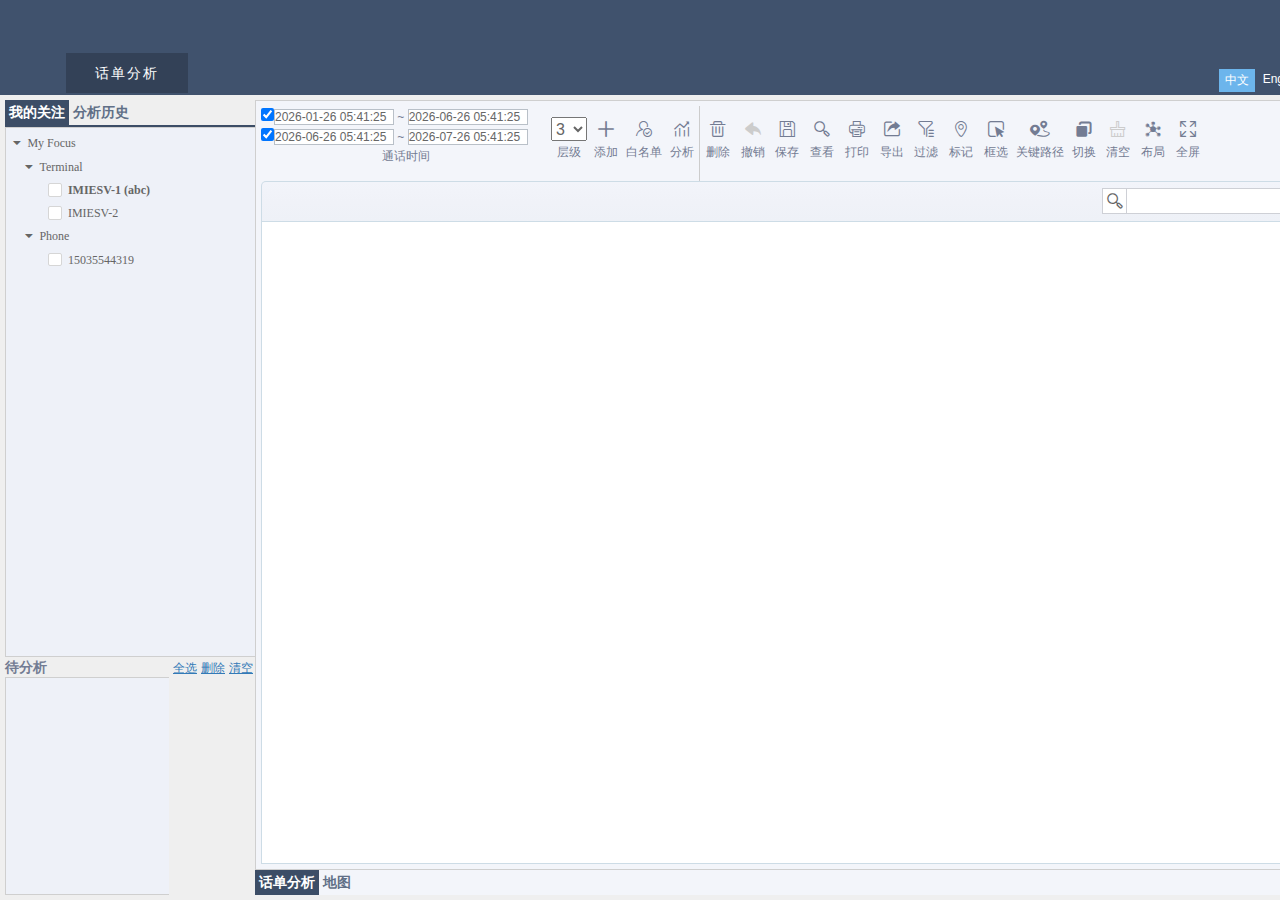
==== commit 8b0ca3a6: "create" ====
--- a/index.html
+++ b/index.html
@@ -7,8 +7,8 @@
 
   <meta name="viewport" content="width=device-width, initial-scale=1">
   <link rel="icon" type="image/x-icon" href="favicon.ico">
-<link rel="stylesheet" href="styles.ead1ffbcaaa6f6926336.css"></head>
+<link rel="stylesheet" href="styles.469ea327acb5ab2f1278.css"></head>
 <body>
   <yywl-root></yywl-root>
-<script type="text/javascript" src="runtime.bf144fda73f1d51c24a1.js"></script><script type="text/javascript" src="polyfills.d89b934b117355b88e55.js"></script><script type="text/javascript" src="scripts.c93350710bf44fd6db7f.js"></script><script type="text/javascript" src="main.d93d8fa99d28e43c16f4.js"></script></body>
+<script type="text/javascript" src="runtime.7380de5636488f37a676.js"></script><script type="text/javascript" src="polyfills.d89b934b117355b88e55.js"></script><script type="text/javascript" src="scripts.c93350710bf44fd6db7f.js"></script><script type="text/javascript" src="main.d93d8fa99d28e43c16f4.js"></script></body>
 </html>
--- a/styles.469ea327acb5ab2f1278.css
+++ b/styles.469ea327acb5ab2f1278.css
@@ -0,0 +1 @@
+@charset "UTF-8";.ui-widget :active{outline:0}.ui-widget-content{border:1px solid #d5d5d5;background-color:#fff}.ui-widget-content a{color:#222}.ui-widget-header{border:1px solid #d9d9d9;color:#1b1d1f;font-weight:400}.ui-widget-header a{color:#1b1d1f}.ui-widget-overlay{background-color:#666;opacity:.5;filter:Alpha(Opacity=50)}.ui-state-default{border:1px solid #d6d6d6;background-color:#fff;color:#555}.ui-state-default a{color:#555}.ui-state-active{border-color:#bebebe;background-color:#d6d6d6;color:#212121}.ui-state-active a{color:#212121}.ui-state-highlight{border-color:#156090;background-color:#186ba0;color:#fff}.ui-state-highlight a{color:#fff}.ui-state-focus{border-color:silver;background-color:#eee;color:#212121}.ui-state-focus a{color:#212121}.ui-state-error{border-color:#f44336;background-color:#f5554a;color:#cd0a0a}.ui-state-error a{color:#cd0a0a}.ui-state-disabled,.ui-widget:disabled{opacity:.35;filter:Alpha(Opacity=35);background-image:none;cursor:default!important}.ui-state-disabled *,.ui-widget:disabled *{cursor:default!important}.ui-inputtext:enabled:hover{border-color:silver}.ui-inputtext.ui-state-focus,.ui-inputtext:focus{outline:0;border-color:silver;box-shadow:0 0 5px silver}.ui-inputgroup .ui-inputgroup-addon{border-color:#d6d6d6;background-color:#f0f0f0;color:#222}.ui-inputgroup .ui-inputgroup-addon:first-child{border-top-left-radius:3px;border-bottom-left-radius:3px}.ui-inputgroup .ui-inputgroup-addon:last-child{border-top-right-radius:3px;border-bottom-right-radius:3px}.ui-inputgroup .ui-button:first-child{border-top-left-radius:3px;border-bottom-left-radius:3px}.ui-inputgroup .ui-button:last-child{border-top-right-radius:3px;border-bottom-right-radius:3px}.ui-float-label input.ng-dirty.ng-invalid~label{color:#cd0a0a}.ui-autocomplete .ui-autocomplete-multiple-container:not(.ui-state-disabled).ui-state-focus,.ui-autocomplete .ui-autocomplete-multiple-container:not(.ui-state-disabled):hover,.ui-chips>ul:not(.ui-state-disabled).ui-state-focus,.ui-chips>ul:not(.ui-state-disabled):hover{border-color:silver}.ui-button:enabled:hover a,.ui-button:focus a,.ui-fileupload-choose:not(.ui-state-disabled):hover a{color:#212121}.ui-chkbox-box:not(.ui-state-disabled):not(.ui-state-active):hover{border-color:silver;background-color:#eee;color:#212121}.ui-chkbox-box:not(.ui-state-disabled):not(.ui-state-active):hover a{color:#212121}.ui-radiobutton-box:not(.ui-state-disabled):not(.ui-state-active):hover{border-color:silver;background-color:#eee;color:#212121}.ui-radiobutton-box:not(.ui-state-disabled):not(.ui-state-active):hover a{color:#212121}.ui-dropdown .ui-dropdown-clear-icon{color:#888}.ui-dropdown:not(.ui-state-disabled):hover{border-color:silver;background-color:#eee;color:#212121}.ui-dropdown:not(.ui-state-disabled):hover a{color:#212121}.ui-dropdown-panel .ui-dropdown-item:not(.ui-state-highlight):not(.ui-state-disabled):hover{border-color:silver;background-color:#eee;color:#212121}.ui-dropdown-panel .ui-dropdown-item:not(.ui-state-highlight):not(.ui-state-disabled):hover a{color:#212121}.ui-listbox .ui-listbox-header .ui-listbox-filter-container .fa{color:#222}.ui-listbox:not(.ui-state-disabled) .ui-listbox-item:not(.ui-state-highlight):not(.ui-state-disabled):hover{border-color:silver;background-color:#eee;color:#212121}.ui-listbox:not(.ui-state-disabled) .ui-listbox-item:not(.ui-state-highlight):not(.ui-state-disabled):hover a{color:#212121}.ui-listbox:not(.ui-state-disabled) .ui-listbox-item.ui-state-disabled .ui-chkbox-box:hover{background-color:#fff;border-color:#d6d6d6}.ui-listbox.ui-state-disabled .ui-chkbox-box:not(.ui-state-active):hover{border-color:#d6d6d6;background-color:#fff;color:#555}.ui-multiselect:not(.ui-state-disabled):hover{border-color:silver;background-color:#eee;color:#212121}.ui-multiselect:not(.ui-state-disabled):hover a{color:#212121}.ui-multiselect-panel .ui-multiselect-item:not(.ui-state-highlight):not(.ui-state-disabled):hover{border-color:silver;background-color:#eee;color:#212121}.ui-multiselect-panel .ui-multiselect-item:not(.ui-state-highlight):not(.ui-state-disabled):hover a{color:#212121}.ui-multiselect-panel .ui-multiselect-item.ui-state-disabled:hover .ui-chkbox-box{background-color:#fff;border-color:#d6d6d6}.ui-multiselect-panel .ui-multiselect-close{color:#1b1d1f}.ui-multiselect-panel .ui-multiselect-filter-container .fa{color:#222}.ui-spinner:not(.ui-state-disabled) .ui-spinner-button:enabled:hover a{color:#212121}.ui-selectbutton .ui-button:not(.ui-state-disabled):not(.ui-state-active):hover{border-color:silver;background-color:#eee;color:#212121}.ui-selectbutton .ui-button:not(.ui-state-disabled):not(.ui-state-active):hover a{color:#212121}.ui-togglebutton:not(.ui-state-disabled):not(.ui-state-active):hover{border-color:silver;background-color:#eee;color:#212121}.ui-togglebutton:not(.ui-state-disabled):not(.ui-state-active):hover a{color:#212121}.ui-paginator a:not(.ui-state-disabled):not(.ui-state-active):hover{border-color:silver;background-color:#eee;color:#212121}.ui-paginator a:not(.ui-state-disabled):not(.ui-state-active):hover a{color:#212121}.ui-paginator a{color:#555}.ui-datatable .ui-rowgroup-header a{color:#1b1d1f}.ui-datatable .ui-sortable-column:not(.ui-state-active):hover{background-color:#eee;color:#212121}.ui-datatable .ui-row-toggler{color:#222}.ui-datatable tbody.ui-datatable-hoverable-rows>tr.ui-widget-content:not(.ui-state-highlight):hover{cursor:pointer;background-color:#eee;color:#212121}.ui-orderlist .ui-orderlist-item:not(.ui-state-highlight):hover{border-color:silver;background-color:#eee;color:#212121}.ui-orderlist .ui-orderlist-item:not(.ui-state-highlight):hover a{color:#212121}.ui-picklist .ui-picklist-item:not(.ui-state-disabled):not(.ui-state-highlight):hover{border-color:silver;background-color:#eee;color:#212121}.ui-picklist .ui-picklist-item:not(.ui-state-disabled):not(.ui-state-highlight):hover a{color:#212121}.ui-picklist .ui-picklist-droppoint-highlight{border-color:#156090;background-color:#186ba0;color:#1f1f1f}.ui-picklist .ui-picklist-droppoint-highlight a{color:#1f1f1f}.ui-picklist .ui-picklist-highlight{border-color:#156090;color:#1f1f1f}.ui-picklist .ui-picklist-highlight a{color:#1f1f1f}.ui-tree.ui-treenode-dragover{border-color:#156090}.ui-tree .ui-treenode-content.ui-treenode-selectable .ui-treenode-label:not(.ui-state-highlight):hover a{color:#212121}.ui-tree .ui-treenode-content.ui-treenode-dragover{background-color:#d6d6d6;color:#212121}.ui-tree.ui-tree-horizontal .ui-treenode-content.ui-treenode-selectable .ui-treenode-label:not(.ui-state-highlight):hover{background-color:inherit;color:inherit}.ui-tree.ui-tree-horizontal .ui-treenode-content.ui-treenode-selectable:not(.ui-state-highlight):hover{border-color:silver;background-color:#eee;color:#212121}.ui-tree.ui-tree-horizontal .ui-treenode-content.ui-treenode-selectable:not(.ui-state-highlight):hover a{color:#212121}.ui-organizationchart .ui-organizationchart-node-content.ui-organizationchart-selectable-node:not(.ui-state-highlight):hover{border-color:silver;background-color:#eee;color:#212121}.ui-organizationchart .ui-organizationchart-node-content.ui-organizationchart-selectable-node:not(.ui-state-highlight):hover a{color:#212121}.ui-accordion .ui-accordion-header:not(.ui-state-active):not(.ui-state-disabled):hover{border-color:silver;color:#212121}.ui-accordion .ui-accordion-header:not(.ui-state-active):not(.ui-state-disabled):hover a{color:#212121}.ui-fieldset.ui-fieldset-toggleable .ui-fieldset-legend:hover{border-color:silver;background-color:#eee;color:#212121}.ui-fieldset.ui-fieldset-toggleable .ui-fieldset-legend:hover a{color:#212121}.ui-panel .ui-panel-titlebar .ui-panel-titlebar-icon:hover{border-color:silver;background-color:#eee;color:#212121}.ui-panel .ui-panel-titlebar .ui-panel-titlebar-icon:hover a{color:#212121}.ui-tabview .ui-tabview-nav li:not(.ui-state-active):not(.ui-state-disabled):hover{border-color:silver;background-color:#eee;color:#212121}.ui-tabview .ui-tabview-nav li:not(.ui-state-active):not(.ui-state-disabled):hover a{color:#212121}.ui-dialog .ui-dialog-titlebar-icon:hover a{color:#212121}.ui-sidebar .ui-sidebar-close{color:#1b1d1f}.ui-sidebar .ui-sidebar-close:hover{border-color:silver;background-color:#eee;color:#212121}.ui-sidebar .ui-sidebar-close:hover a{color:#212121}.ui-overlaypanel .ui-overlaypanel-close:hover{border-color:silver;background-color:#eee;color:#212121}.ui-overlaypanel .ui-overlaypanel-close:hover a{color:#212121}.ui-inplace .ui-inplace-display:hover{border-color:silver;background-color:#eee;color:#212121}.ui-inplace .ui-inplace-display:hover a{color:#212121}.ui-breadcrumb a{color:#1b1d1f}.ui-menuitem .ui-menuitem-link{color:#222}.ui-menuitem .ui-menuitem-link:hover{border-color:transparent;background-color:#eee;color:#212121}.ui-menuitem .ui-menuitem-link:hover a{color:#212121}.ui-menuitem.ui-menuitem-active>.ui-menuitem-link{border-color:transparent;background-color:#eee;color:#212121}.ui-menuitem.ui-menuitem-active>.ui-menuitem-link a{color:#212121}.ui-tabmenu .ui-tabmenu-nav li:not(.ui-state-active):hover{border-color:silver;background-color:#eee;color:#212121}.ui-tabmenu .ui-tabmenu-nav li:not(.ui-state-active):hover a{color:#212121}.ui-steps .ui-steps-item:not(.ui-state-highlight):not(.ui-state-disabled):hover{border-color:silver;background-color:#eee;color:#212121}.ui-steps .ui-steps-item:not(.ui-state-highlight):not(.ui-state-disabled):hover a{color:#212121}.ui-panelmenu .ui-panelmenu-header:not(.ui-state-active):hover{border-color:#d6d6d6;background-color:#eee;color:#212121}.ui-panelmenu .ui-panelmenu-header.ui-state-active a,.ui-panelmenu .ui-panelmenu-header:not(.ui-state-active):hover a{color:#212121}.ui-panelmenu .ui-panelmenu-content .ui-menuitem-link{color:#222}.ui-panelmenu .ui-panelmenu-content .ui-menuitem-link:hover{border-color:transparent;background-color:#eee;color:#212121}.ui-panelmenu .ui-panelmenu-content .ui-menuitem-link:hover a{color:#212121}.ui-datepicker .ui-datepicker-header a{color:#1b1d1f}.ui-datepicker .ui-datepicker-header a:hover{border-color:silver;background-color:#eee;color:#212121}.ui-datepicker .ui-datepicker-header a:hover a{color:#212121}.ui-datepicker .ui-datepicker-calendar td:not(.ui-state-disabled) a:hover{border-color:silver;background-color:#eee;color:#212121}.ui-datepicker .ui-datepicker-calendar td:not(.ui-state-disabled) a:hover a{color:#212121}.ui-datepicker .ui-monthpicker .ui-monthpicker-month:hover{border-color:silver;background-color:#eee;color:#212121}.ui-datepicker .ui-monthpicker .ui-monthpicker-month:hover a{color:#212121}.fc .fc-toolbar .fc-prev-button .ui-icon-circle-triangle-w{margin-top:.3em;background:0 0!important;font-family:primeicons;speak:none;font-style:normal;font-weight:400;font-variant:normal;text-transform:none;line-height:1;display:inline-block;-webkit-font-smoothing:antialiased;-moz-osx-font-smoothing:grayscale;text-indent:0!important;text-align:center}.fc .fc-toolbar .fc-prev-button .ui-icon-circle-triangle-w:before{content:""}.fc .fc-toolbar .fc-next-button .ui-icon-circle-triangle-e{margin-top:.3em;background:0 0!important;font-family:primeicons;speak:none;font-style:normal;font-weight:400;font-variant:normal;text-transform:none;line-height:1;display:inline-block;-webkit-font-smoothing:antialiased;-moz-osx-font-smoothing:grayscale;text-indent:0!important;text-align:center}.fc .fc-toolbar .fc-next-button .ui-icon-circle-triangle-e:before{content:""}.ui-rating a{color:#222}.ui-organizationchart .ui-organizationchart-line-down{background-color:#bcbcbc}.ui-organizationchart .ui-organizationchart-line-left{border-right:1px solid #bcbcbc}.ui-organizationchart .ui-organizationchart-line-top{border-top:1px solid #bcbcbc}.ui-organizationchart .ui-organizationchart-node-content{border-color:#bcbcbc}.ui-organizationchart .ui-organizationchart-node-content .ui-node-toggler{color:#bcbcbc}.ui-table .ui-table-tfoot>tr>td,.ui-table .ui-table-thead>tr>th{border:1px solid #d9d9d9;color:#1b1d1f}.ui-table .ui-table-tbody>tr{background-color:#fff;color:#222}.ui-table .ui-table-tbody>tr>td{border:1px solid #d5d5d5;background-color:inherit}.ui-table .ui-table-tbody>tr.ui-state-highlight{background-color:#186ba0;color:#fff}.ui-table .ui-table-tbody>tr.ui-contextmenu-selected{background-color:#3ca1e2;color:#fff}.ui-table .ui-sortable-column .ui-sortable-column-icon{color:#1b1d1f}.ui-table .ui-sortable-column.ui-state-highlight{background-color:#186ba0;color:#fff}.ui-table .ui-sortable-column.ui-state-highlight .ui-sortable-column-icon{color:#fff}.ui-table .ui-sortable-column:not(.ui-state-highlight):hover{color:#212121}.ui-table .ui-sortable-column:not(.ui-state-highlight):hover .ui-sortable-column-icon{color:#212121}.ui-table.ui-table-hoverable-rows .ui-table-tbody>tr:not(.ui-state-highlight):not(.ui-contextmenu-selected):hover{cursor:pointer;background-color:#eee;color:#212121}.ui-table .ui-table-tbody>tr.ui-table-dragpoint-top>td{box-shadow:inset 0 2px 0 0 #186ba0}.ui-table .ui-table-tbody>tr.ui-table-dragpoint-bottom>td{box-shadow:inset 0 -2px 0 0 #186ba0}.ui-treetable .ui-treetable-tfoot>tr>td,.ui-treetable .ui-treetable-thead>tr>th{border:1px solid #d9d9d9;color:#1b1d1f}.ui-treetable .ui-treetable-tbody>tr{background-color:#fff;color:#222}.ui-treetable .ui-treetable-tbody>tr>td{border:1px solid #d5d5d5;background-color:inherit}.ui-treetable .ui-treetable-tbody>tr.ui-state-highlight{background-color:#186ba0;color:#fff}.ui-treetable .ui-treetable-tbody>tr.ui-state-highlight .ui-treetable-toggler{color:#fff}.ui-treetable .ui-treetable-tbody>tr.ui-contextmenu-selected{background-color:#3ca1e2;color:#fff}.ui-treetable .ui-treetable-tbody>tr.ui-contextmenu-selected .ui-treetable-toggler{color:#fff}.ui-treetable .ui-treetable-tbody>tr .ui-treetable-toggler{color:#222}.ui-treetable .ui-sortable-column .ui-sortable-column-icon{color:#1b1d1f}.ui-treetable .ui-sortable-column.ui-state-highlight{background-color:#186ba0;color:#fff}.ui-treetable .ui-sortable-column.ui-state-highlight .ui-sortable-column-icon{color:#fff}.ui-treetable .ui-sortable-column:not(.ui-state-highlight):hover{color:#212121}.ui-treetable .ui-sortable-column:not(.ui-state-highlight):hover .ui-sortable-column-icon{color:#212121}.ui-treetable.ui-treetable-hoverable-rows .ui-treetable-tbody>tr:not(.ui-state-highlight):not(.ui-contextmenu-selected):hover{cursor:pointer;background-color:#eee;color:#212121}@media (max-width:35em){.ui-table-responsive .ui-table-tbody>tr,.ui-treetable-responsive .ui-treetable-tbody>tr{border-top:1px solid #d5d5d5;border-bottom:1px solid #d5d5d5}}.ui-treetable .ui-treetable-tbody>tr.ui-treetable-dragpoint-top>td{box-shadow:inset 0 2px 0 0 #186ba0}.ui-treetable .ui-treetable-tbody>tr.ui-treetable-dragpoint-bottom>td{box-shadow:inset 0 -2px 0 0 #186ba0}.ui-inputswitch .ui-inputswitch-slider{transition:background-color .3s,box-shadow .2s;background:#ccc}.ui-inputswitch .ui-inputswitch-slider:before{background-color:#fff}.ui-inputswitch.ui-inputswitch-focus .ui-inputswitch-slider{box-shadow:0 0 5px silver}.ui-inputswitch:not(.ui-state-disabled):hover .ui-inputswitch-slider{background-color:#b7b7b7}.ui-inputswitch.ui-inputswitch-checked .ui-inputswitch-slider{background-color:#186ba0}.ui-inputswitch.ui-inputswitch-checked:not(.ui-state-disabled):hover .ui-inputswitch-slider{background-color:#114d74}.ui-inputtext.ng-dirty.ng-invalid,p-autocomplete.ng-dirty.ng-invalid>.ui-autocomplete>.ui-inputtext,p-calendar.ng-dirty.ng-invalid>.ui-calendar>.ui-inputtext,p-checkbox.ng-dirty.ng-invalid .ui-chkbox-box,p-chips.ng-dirty.ng-invalid>.ui-inputtext,p-dropdown.ng-dirty.ng-invalid>.ui-dropdown,p-inputmask.ng-dirty.ng-invalid>.ui-inputtext,p-inputswitch.ng-dirty.ng-invalid .ui-inputswitch,p-listbox.ng-dirty.ng-invalid .ui-inputtext,p-multiselect.ng-dirty.ng-invalid>.ui-multiselect,p-radiobutton.ng-dirty.ng-invalid .ui-radiobutton-box,p-selectbutton.ng-dirty.ng-invalid .ui-button,p-spinner.ng-dirty.ng-invalid>.ui-inputtext,p-togglebutton.ng-dirty.ng-invalid .ui-button{border-bottom-color:#f44336}.ui-corner-tl{border-top-left-radius:3px}.ui-corner-tr{border-top-right-radius:3px}.ui-corner-bl{border-bottom-left-radius:3px}.ui-corner-br{border-bottom-right-radius:3px}.ui-corner-top{border-top-left-radius:3px;border-top-right-radius:3px}.ui-corner-bottom{border-bottom-left-radius:3px;border-bottom-right-radius:3px}.ui-corner-right{border-top-right-radius:3px;border-bottom-right-radius:3px}.ui-corner-left{border-top-left-radius:3px;border-bottom-left-radius:3px}.ui-corner-all{border-radius:3px}@font-face{font-family:Roboto;font-style:normal;font-weight:400;src:url(roboto-v15-latin-regular.9f916e330c478bbfa2a0.eot);src:local("Roboto"),local("Roboto-Regular"),url(roboto-v15-latin-regular.9f916e330c478bbfa2a0.eot?#iefix) format("embedded-opentype"),url(roboto-v15-latin-regular.7e367be02cd17a96d513.woff2) format("woff2"),url(roboto-v15-latin-regular.16e1d930cf13fb7a9563.woff) format("woff"),url(roboto-v15-latin-regular.38861cba61c66739c145.ttf) format("truetype"),url(roboto-v15-latin-regular.3d3a53586bd78d1069ae.svg#Roboto) format("svg")}.ui-widget-header{background:repeat-x #f6f7f9;background:linear-gradient(to bottom,#f6f7f9 0,#ebedf0 100%)}.ui-accordion .ui-accordion-header{background:#f6f7f9;border-top:1px solid #d9d9d9;cursor:pointer;position:relative;margin-top:1px;zoom:1}.ui-accordion .ui-accordion-header a{color:#1b1d1f;display:block;padding:.5em}.ui-accordion .ui-accordion-header:not(.ui-state-active):not(.ui-state-disabled):hover{background:#ededf0}.ui-accordion .ui-accordion-header.ui-state-active{background:#fff;border-left-color:transparent;border-right-color:transparent;border-bottom-color:transparent;border-radius:0}.ui-accordion .ui-accordion-content,.ui-tabview.ui-widget-content{border:0}.ui-tabview .ui-tabview-nav{background:0 0}.ui-tabview .ui-tabview-nav>li.ui-state-default{background:#f6f7f9}.ui-tabview .ui-tabview-nav>li.ui-state-active{background:#fff;font-weight:400;color:#555}.ui-tabview .ui-tabview-nav>li:not(.ui-state-active):not(.ui-state-disabled):hover{background:#ededf0}.ui-spinner:not(.ui-state-disabled) .ui-spinner-button:enabled:hover{border:1px solid #1f89ce;background:#1f89ce;outline:0;color:#fff}.ui-spinner:not(.ui-state-disabled) .ui-spinner-button:enabled:active{border:1px solid #156090;background:#186ba0;color:#fff}.ui-slider{background:#838688;border:none;box-shadow:0 1px 3px rgba(0,0,0,.6) inset}.ui-slider .ui-slider-handle{outline:0;border:none}.ui-slider .ui-slider-range{z-index:1;background:#14a4ff;box-shadow:0 1px 3px rgba(0,0,0,.6) inset;border-radius:3px}.ui-slider .ui-slider-handle.ui-state-active{background-position:-17px 0}.ui-slider-horizontal .ui-slider-handle{top:-2px!important}.ui-slider-vertical .ui-slider-handle{left:-.1em!important}.ui-progressbar.ui-progressbar-determinate .ui-progressbar-value{border:0;background:#8ec5fc}.ui-progressbar.ui-progressbar-determinate .ui-progressbar .ui-progressbar-label{color:#222}.ui-progressbar.ui-progressbar-indeterminate{background:#8ec5fc}.ui-progressbar.ui-progressbar-indeterminate .ui-progressbar-value{border:0;background-color:#186ba0}.ui-button,.ui-widget-content .ui-button,.ui-widget-header .ui-button,.ui-widget.ui-button{border:1px solid #2399e5;color:#fff;transition:background-color .2s}.ui-button:enabled:hover,.ui-button:focus,.ui-widget-content .ui-button:enabled:hover,.ui-widget-content .ui-button:focus,.ui-widget-header .ui-button:enabled:hover,.ui-widget-header .ui-button:focus,.ui-widget.ui-button:enabled:hover,.ui-widget.ui-button:focus{border:1px solid #1f89ce;background:#1f89ce;outline:0;color:#fff}.ui-button:enabled:active,.ui-widget-content .ui-button:enabled:active,.ui-widget-header .ui-button:enabled:active,.ui-widget.ui-button:enabled:active{border:1px solid #156090;background:#186ba0;color:#fff}.ui-fileupload-choose.ui-state-focus,.ui-fileupload-choose:not(.ui-state-disabled):hover{border:1px solid #1f89ce;background:#1f89ce;outline:0;color:#fff}.ui-chkbox-box.ui-state-active,.ui-fileupload-choose:not(.ui-state-disabled):active,.ui-radiobutton-box.ui-state-active{border:1px solid #156090;background:#186ba0;color:#fff}.ui-chkbox-box.ui-state-focus,.ui-radiobutton-box.ui-state-focus{box-shadow:0 0 5px #1f89ce}.ui-chkbox-box.ui-state-focus.ui-state-active{background:#186ba0}.ui-inputtext{background:#fff;transition:.2s}.ui-inputswitch.ui-inputswitch-focus .ui-inputswitch-slider,.ui-inputtext.ui-state-focus,.ui-inputtext:focus{box-shadow:0 0 5px #1f89ce}.ui-paginator .ui-paginator-page.ui-state-active{background:#186ba0;color:#fff;border-color:#156090}.ui-datatable th.ui-state-default{background:#ebedf0;border-color:#d9d9d9}.ui-datatable th.ui-sortable-column:not(.ui-state-active):hover{background:#d3d5d8;border-color:#d9d9d9}.ui-datatable th.ui-state-active{background:#186ba0;color:#fff}.ui-datatable tbody>tr.ui-widget-content{border-color:#d9d9d9}.ui-datatable tbody>tr.ui-widget-content.ui-datatable-odd{background-color:#fafafb}.ui-datatable tbody>tr.ui-widget-content.ui-state-highlight{background-color:#186ba0;color:#fff}.ui-datatable tfoot td.ui-state-default{background:#ebedf0;border-color:#d9d9d9}.ui-table .ui-table-tfoot>tr>td,.ui-table .ui-table-thead>tr>th{background-color:#ebedf0;border-color:#d9d9d9}.ui-table .ui-sortable-column:not(.ui-state-highlight):hover{background-color:#d3d5d8;border-color:#d9d9d9}.ui-table .ui-table-tbody>tr:nth-child(even){background-color:#fafafb}.ui-table .ui-table-tbody>tr:nth-child(even).ui-state-highlight{background-color:#186ba0;color:#fff}.ui-table .ui-table-tbody>tr:nth-child(even).ui-contextmenu-selected{background-color:#3ca1e2;color:#fff}.ui-treetable .ui-treetable-tfoot>tr>td,.ui-treetable .ui-treetable-thead>tr>th{background-color:#ebedf0;border-color:#d9d9d9}.ui-treetable .ui-sortable-column:not(.ui-state-highlight):hover{background-color:#d3d5d8;border-color:#d9d9d9}.ui-panel.ui-widget{padding:0}.ui-panel.ui-widget .ui-panel-titlebar.ui-corner-all{-moz-border-radius-bottom-left:0;border-bottom-left-radius:0;-moz-border-radius-bottom-right:0;border-bottom-right-radius:0}.ui-panel.ui-widget .ui-panel-titlebar{border-width:0 0 1px}.ui-panel.ui-widget .ui-panel-titlebar-icon span{position:relative;top:1px}.ui-treetable th.ui-state-default{background:#ebedf0;border-color:#d9d9d9}.ui-selectbutton .ui-button.ui-state-default,.ui-togglebutton.ui-button.ui-state-default{border:1px solid #d6d6d6;background:#fff;font-weight:400;color:#555}.ui-selectbutton .ui-button.ui-state-focus,.ui-selectbutton .ui-button.ui-state-hover,.ui-selectbutton .ui-button:focus,.ui-togglebutton.ui-button.ui-state-focus,.ui-togglebutton.ui-button.ui-state-hover{border:1px solid silver;background:#eee;font-weight:400;color:#212121}.ui-selectbutton .ui-button.ui-state-active:focus,.ui-selectbutton .ui-button.ui-state-focus.ui-state-active,.ui-togglebutton.ui-button.ui-state-focus{box-shadow:0 0 5px #1f89ce}.ui-selectbutton .ui-button.ui-state-active,.ui-togglebutton.ui-button.ui-state-active{border:1px solid #156090;background:#186ba0;color:#fff}.ui-multiselect .ui-multiselect-label{background-color:#fff}.ui-dropdown.ui-state-focus,.ui-multiselect.ui-state-focus{box-shadow:0 0 5px #1f89ce}.ui-growl-item-container.ui-state-highlight.ui-growl-message-info{background-color:#2196f3;border-color:#2196f3}.ui-growl-item-container.ui-state-highlight.ui-growl-message-error{background-color:#f44336;border-color:#f44336}.ui-growl-item-container.ui-state-highlight.ui-growl-message-warn{background-color:#ffb300;border-color:#ffb300}.ui-growl-item-container.ui-state-highlight.ui-growl-message-success{background-color:#4caf50;border-color:#4caf50}.ui-tabmenu{border:0}.ui-tabmenu .ui-tabmenu-nav{background:0 0}.ui-tabmenu .ui-tabmenu-nav>li.ui-state-default{background:#f6f7f9}.ui-tabmenu .ui-tabmenu-nav>li.ui-state-active{background:#fff;font-weight:400;color:#555}.ui-tabmenu .ui-tabmenu-nav>li:not(.ui-state-active):not(.ui-state-disabled):hover{background:#ededf0}.ui-contextmenu,.ui-contextmenu .ui-submenu-list,.ui-megamenu,.ui-menu,.ui-menubar,.ui-menubar .ui-submenu-list,.ui-slidemenu,.ui-slidemenu .ui-submenu-list,.ui-tieredmenu,.ui-tieredmenu .ui-submenu-list{color:#1b1d1f;background:repeat-x #f6f7f9;background:linear-gradient(to bottom,#f6f7f9 0,#ebedf0 100%)}.ui-contextmenu .ui-menuitem.ui-menuitem-active>.ui-menuitem-link,.ui-contextmenu .ui-menuitem>.ui-menuitem-link:hover,.ui-megamenu .ui-menuitem.ui-menuitem-active>.ui-menuitem-link,.ui-megamenu .ui-menuitem>.ui-menuitem-link:hover,.ui-menu .ui-menuitem.ui-menuitem-active>.ui-menuitem-link,.ui-menu .ui-menuitem>.ui-menuitem-link:hover,.ui-menubar .ui-menuitem.ui-menuitem-active>.ui-menuitem-link,.ui-menubar .ui-menuitem>.ui-menuitem-link:hover,.ui-slidemenu .ui-menuitem.ui-menuitem-active>.ui-menuitem-link,.ui-slidemenu .ui-menuitem>.ui-menuitem-link:hover,.ui-tieredmenu .ui-menuitem.ui-menuitem-active>.ui-menuitem-link,.ui-tieredmenu .ui-menuitem>.ui-menuitem-link:hover{background-color:#a6a6a6;color:#fff}.ui-panelmenu .ui-panelmenu-header.ui-state-active,.ui-panelmenu .ui-panelmenu-header.ui-state-active a{border-color:#156090;background:#186ba0;color:#fff}.ui-datepicker.ui-widget{padding:0}.ui-datepicker.ui-widget .ui-datepicker-header{border-radius:0;border-top:0;border-left:0;border-right:0}.ui-datepicker.ui-widget .ui-datepicker-header a:hover{border-width:1px}.ui-datepicker.ui-widget .ui-datepicker-calendar{margin:0}.ui-datepicker.ui-widget .ui-datepicker-calendar thead th{background-color:#f6f8fa}.ui-datepicker.ui-widget .ui-datepicker-calendar td{border-bottom:1px solid rgba(213,213,213,.5)}.ui-datepicker.ui-widget .ui-datepicker-calendar td a.ui-state-highlight{background-color:#d6d6d6;color:#212121}.ui-datepicker.ui-widget .ui-datepicker-calendar td a.ui-state-active{background-color:#186ba0;color:#fff}.ui-datepicker.ui-widget .ui-datepicker-calendar tr:last-child td{border-bottom:0}.ui-datepicker.ui-widget .ui-monthpicker a.ui-state-active{background-color:#186ba0;color:#fff}.ui-datepicker.ui-widget .ui-timepicker{border-bottom:0;border-left:0;border-right:0;border-radius:0}.ui-datepicker.ui-widget.ui-datepicker-timeonly .ui-timepicker{border-top:0}.ui-steps .ui-steps-item.ui-state-highlight .ui-menuitem-link{color:#fff}.ui-dialog.ui-widget .ui-dialog-titlebar .ui-dialog-title{font-size:1.25em}.ui-dialog.ui-widget .ui-dialog-content{padding:1em 1.5em}.fc .fc-button-group .ui-state-active{border:1px solid #156090;background:#186ba0;color:#fff}.ui-widget,.ui-widget *{box-sizing:border-box}.ui-helper-hidden{display:none!important}.ui-helper-hidden-accessible{border:0;clip:rect(0 0 0 0);height:1px;margin:-1px;overflow:hidden;padding:0;position:absolute;width:1px}.ui-helper-hidden-accessible input,.ui-helper-hidden-accessible select{-webkit-transform:scale(0);transform:scale(0)}.ui-helper-reset{margin:0;padding:0;border:0;outline:0;line-height:1.3;text-decoration:none;font-size:100%;list-style:none}.ui-helper-clearfix::after,.ui-helper-clearfix::before{content:"";display:table}.ui-helper-clearfix::after{clear:both}.ui-helper-clearfix{zoom:1}.ui-helper-zfix{width:100%;height:100%;top:0;left:0;position:absolute;opacity:0;filter:Alpha(Opacity=0)}.ui-state-disabled,.ui-state-disabled a{cursor:default!important}.ui-icon{display:block;text-indent:-99999px;overflow:hidden;background-repeat:no-repeat}.ui-widget-overlay{position:absolute;top:0;left:0;width:100%;height:100%}.ui-resizable{position:relative}.ui-resizable-handle{position:absolute;font-size:.1px;display:block}.ui-resizable-autohide .ui-resizable-handle,.ui-resizable-disabled .ui-resizable-handle{display:none}.ui-resizable-n{cursor:n-resize;height:7px;width:100%;top:-5px;left:0}.ui-resizable-s{cursor:s-resize;height:7px;width:100%;bottom:-5px;left:0}.ui-resizable-e{cursor:e-resize;width:7px;right:-5px;top:0;height:100%}.ui-resizable-w{cursor:w-resize;width:7px;left:-5px;top:0;height:100%}.ui-resizable-se{cursor:se-resize;width:12px;height:12px;right:1px;bottom:1px}.ui-resizable-sw{cursor:sw-resize;width:9px;height:9px;left:-5px;bottom:-5px}.ui-resizable-nw{cursor:nw-resize;width:9px;height:9px;left:-5px;top:-5px}.ui-resizable-ne{cursor:ne-resize;width:9px;height:9px;right:-5px;top:-5px}.ui-shadow{box-shadow:0 1px 3px 0 rgba(0,0,0,.3)}.ui-unselectable-text{-webkit-user-select:none;-moz-user-select:none;-o-user-select:none;-ms-user-select:none;user-select:none}.ui-scrollbar-measure{width:100px;height:100px;overflow:scroll;position:absolute;top:-9999px}.ui-overflow-hidden{overflow:hidden}::-webkit-input-placeholder{color:#898989}:-moz-placeholder{color:#898989;opacity:1}::-moz-placeholder{color:#898989;opacity:1}:-ms-input-placeholder{color:#898989}::-ms-input-placeholder{color:#898989}.ui-placeholder{color:#898989}button,input[type=button],input[type=file]::-webkit-file-upload-button,input[type=reset],input[type=submit]{border-radius:0}.ui-accordion{width:100%}.ui-accordion .ui-accordion-header-text,.ui-accordion .ui-accordion-toggle-icon{vertical-align:middle}.ui-accordion .ui-accordion-content{padding:1em;border-top:0;overflow:visible;zoom:1}.ui-accordion .ui-accordion-header.ui-state-disabled,.ui-accordion .ui-accordion-header.ui-state-disabled a{cursor:default}.ui-accordion-content-wrapper-overflown{overflow:hidden}.ui-rtl .ui-accordion .ui-accordion-header a{padding:.5em 2em .5em .5em}.ui-rtl .ui-accordion .ui-accordion-toggle-icon{left:initial;right:.5em}.ui-rtl .ui-accordion .ui-accordion-toggle-icon.pi-caret-right:before{content:'\e904'}.ui-autocomplete{width:auto;zoom:1;cursor:pointer;box-shadow:none;position:relative;display:inline-block}.ui-autocomplete .ui-autocomplete-dropdown{height:100%;width:2em;margin-right:0;vertical-align:top}.ui-autocomplete .ui-autocomplete-input{padding-right:1.5em}.ui-autocomplete-loader{position:absolute;right:.25em;top:50%;margin-top:-.5em}.ui-autocomplete-query{font-weight:700}.ui-autocomplete .ui-autocomplete-panel{min-width:100%}.ui-autocomplete-panel{position:absolute;overflow:auto}.ui-autocomplete-panel .ui-autocomplete-list{padding:.4em;border:0}.ui-autocomplete-panel .ui-autocomplete-list-item{border:0;cursor:pointer;font-weight:400;margin:1px 0;padding:.186em .313em;text-align:left}.ui-autocomplete .ui-button-icon-only,.ui-autocomplete .ui-button-icon-only:enabled:active,.ui-autocomplete .ui-button-icon-only:enabled:focus,.ui-autocomplete .ui-button-icon-only:enabled:hover{border-left:0}.ui-autocomplete-multiple-container{display:inline-block;vertical-align:middle}.ui-autocomplete-multiple-container.ui-inputtext{clear:left;cursor:text;list-style-type:none;margin:0;overflow:hidden;padding:0 1.5em 0 .25em}.ui-autocomplete-token{cursor:default;display:inline-block;vertical-align:middle;overflow:hidden;padding:.125em .5em;white-space:nowrap;position:relative;margin-right:.125em;border:0;font-size:.9em}.ui-autocomplete-token-label{display:block;margin-right:2em}.ui-autocomplete-token-icon{margin-top:-.5em;position:absolute;right:.2em;top:50%;cursor:pointer}.ui-autocomplete-input-token{display:inline-block;vertical-align:middle;list-style-type:none;margin:0 0 0 .125em;padding:.25em .25em .25em 0}.ui-autocomplete-input-token input{border:0;width:10em;outline:0;background-color:transparent;margin:0;padding:0;box-shadow:none;border-radius:0}.ui-autocomplete-dd .ui-autocomplete-loader{right:2.25em}.ui-autocomplete-dd .ui-autocomplete-multiple-container.ui-corner-all,.ui-autocomplete-dd input.ui-corner-all{border-top-right-radius:0;border-bottom-right-radius:0}.ui-autocomplete-dd .ui-autocomplete-dropdown.ui-corner-all{border-top-left-radius:0;border-bottom-left-radius:0}.ui-fluid .ui-autocomplete,.ui-fluid .ui-autocomplete-input,.ui-fluid p-autocomplete{width:100%}.ui-fluid .ui-autocomplete.ui-autocomplete-dd .ui-autocomplete-input,.ui-fluid .ui-autocomplete.ui-autocomplete-dd .ui-autocomplete-multiple-container{width:calc(100% - 2em)}.ui-fluid .ui-autocomplete .ui-autocomplete-dropdown.ui-button{width:2em}.ui-blockui{position:absolute;top:0;left:0;width:100%;height:100%}.ui-blockui-document{position:fixed}.ui-breadcrumb{margin:0;padding:.5em}.ui-breadcrumb ul{margin:0;padding:0}.ui-breadcrumb ul li{display:inline-block;margin:0 .25em}.ui-breadcrumb-chevron,.ui-breadcrumb-home{vertical-align:middle}.ui-breadcrumb ul li .ui-menuitem-link{text-decoration:none}.ui-breadcrumb .ui-menuitem-icon{margin-right:.25em;vertical-align:middle}.ui-breadcrumb .ui-menuitem-text{vertical-align:middle}.ui-button{display:inline-block;position:relative;padding:0;text-decoration:none!important;cursor:pointer;text-align:center;zoom:1;overflow:visible}p-button{display:inline-block}.ui-button .ui-button-text{display:block;line-height:normal}.ui-button-text-only .ui-button-text{padding:.25em 1em}.ui-button-icon-only .ui-button-text,.ui-button-text-empty .ui-button-text{padding:.25em;text-indent:-9999999px}.ui-button-text-icon-left .ui-button-text{padding:.25em 1em .25em 2.1em}.ui-button-text-icon-right .ui-button-text{padding:.25em 2.1em .25em 1em}.ui-button-icon-only .ui-button-icon-left,.ui-button-text-icon-left .ui-button-icon-left,.ui-button-text-icon-right .ui-button-icon-right{position:absolute;top:50%;margin-top:-.5em;height:1em}.ui-button-icon-only .ui-button-icon-left{top:50%;left:50%;margin-top:-.5em;margin-left:-.5em;width:1em;height:1em}.ui-button-icon-left{left:.5em}.ui-button-icon-right{right:.5em}.ui-buttonset .ui-button{margin-left:0;margin-right:0}button.ui-button::-moz-focus-inner{border:0;padding:0}.ui-fluid .ui-button{width:100%}.ui-fluid .ui-button-text-icon-left .ui-button-text,.ui-fluid .ui-button-text-icon-right .ui-button-text{padding-left:1em;padding-right:1em}.ui-fluid .ui-buttonset,.ui-fluid .ui-buttonset.ui-buttonset-1 .ui-button{width:100%}.ui-fluid .ui-buttonset.ui-buttonset-2 .ui-button{width:50%}.ui-fluid .ui-buttonset.ui-buttonset-3 .ui-button{width:33.3%}.ui-fluid .ui-buttonset.ui-buttonset-4 .ui-button{width:25%}.ui-fluid .ui-buttonset.ui-buttonset-5 .ui-button{width:20%}.ui-fluid .ui-buttonset.ui-buttonset-6 .ui-button{width:16.6%}@media(max-width:640px){.ui-fluid .ui-buttonset.ui-buttonset-1 .ui-button,.ui-fluid .ui-buttonset.ui-buttonset-2 .ui-button,.ui-fluid .ui-buttonset.ui-buttonset-3 .ui-button,.ui-fluid .ui-buttonset.ui-buttonset-4 .ui-button,.ui-fluid .ui-buttonset.ui-buttonset-5 .ui-button,.ui-fluid .ui-buttonset.ui-buttonset-6 .ui-button{width:100%}}.ui-calendar{position:relative;display:inline-block}.ui-calendar .ui-calendar-button{position:absolute;height:100%;border-top-left-radius:0;border-bottom-left-radius:0;width:2em;border-left:0}.ui-calendar .ui-calendar-button:enabled:hover,.ui-calendar .ui-calendar-button:focus{border-left:0}.ui-calendar .ui-datepicker{min-width:100%}.ui-fluid .ui-calendar{width:100%}.ui-fluid .ui-calendar-button{width:2em}.ui-fluid .ui-datepicker-buttonbar button{width:auto}.ui-fluid .ui-calendar.ui-calendar-w-btn .ui-inputtext{width:calc(100% - 2em)}.ui-datepicker{padding:.2em;position:absolute}.ui-datepicker.ui-datepicker-inline{display:inline-block;position:static}.ui-datepicker .ui-datepicker-group{border-width:0}.ui-datepicker .ui-datepicker-header{position:relative;padding:.5em 0}.ui-datepicker .ui-datepicker-next,.ui-datepicker .ui-datepicker-prev{position:absolute;top:.5em;width:1.8em;height:1.8em}.ui-datepicker .ui-datepicker-prev{left:.125em}.ui-datepicker .ui-datepicker-next{right:.125em}.ui-datepicker .ui-datepicker-next span,.ui-datepicker .ui-datepicker-prev span{display:block;position:absolute;left:50%;top:50%;margin-top:-.5em;margin-left:-.5em}.ui-datepicker .ui-datepicker-title{margin:0 2.3em;line-height:1.8em;text-align:center}.ui-datepicker .ui-datepicker-title select{font-size:1em;margin:.125em 0;vertical-align:middle}.ui-datepicker select.ui-datepicker-month{margin-right:.25em}.ui-datepicker span.ui-datepicker-year{margin-left:.25em}.ui-datepicker-multiple-month .ui-datepicker-group{display:table-cell;border-width:0 1px 0 0}.ui-datepicker table{width:100%;font-size:.9em;border-collapse:collapse;margin:0 0 .4em}.ui-datepicker th{padding:.5em;text-align:center;font-weight:700;border:0}.ui-datepicker td{border:0;padding:0}.ui-datepicker td>a,.ui-datepicker td>span{display:block;padding:.5em;text-decoration:none;border:0;text-align:center}.ui-datepicker .ui-datepicker-buttonbar{border-left:0;border-right:0;border-bottom:0;padding:.5em}.ui-datepicker .ui-datepicker-buttonbar>.ui-g>div:last-child{text-align:right}.ui-datepicker .ui-datepicker-buttonbar>.ui-g>div{padding:0}.ui-calendar.ui-calendar-w-btn input{border-top-right-radius:0;border-bottom-right-radius:0}.ui-monthpicker .ui-monthpicker-month{width:33.3%;display:inline-block;text-align:center;padding:.5em}.ui-datepicker-monthpicker select.ui-datepicker-year{width:auto}.ui-timepicker{text-align:center;padding:.5em 0}.ui-timepicker>div{display:inline-block;margin-left:.5em;min-width:1.5em}.ui-timepicker>.ui-minute-picker,.ui-timepicker>.ui-second-picker{margin-left:0}.ui-timepicker>.ui-separator{margin-left:0;min-width:.75em}.ui-timepicker>.ui-separator a{visibility:hidden}.ui-timepicker>div a{display:block;opacity:.7;filter:Alpha(Opacity=70);cursor:pointer}.ui-timepicker>div a:last-child{margin-top:.3em}.ui-timepicker>div a:hover{display:block;opacity:1;filter:Alpha(Opacity=100)}input[type=text]::-ms-clear{display:none}.ui-calendar .ui-datepicker-touch-ui,.ui-datepicker-touch-ui{position:fixed;top:50%;left:50%;min-width:80vw}.ui-datepicker-touch-ui.ui-datepicker th{padding:2em 0}.ui-datepicker-touch-ui.ui-datepicker td{padding:0}.ui-datepicker-touch-ui.ui-datepicker td>a,.ui-datepicker-touch-ui.ui-datepicker td>span{padding:2em 0}.ui-datepicker-touch-ui .ui-timepicker{padding:1em 0}.ui-datepicker-touch-ui .ui-timepicker>div a{font-size:2em}.ui-datepicker-mask{position:fixed;width:100%;height:100%}@media screen and (max-width:40em){.ui-datepicker-multiple-month{width:17em;overflow:auto}.ui-datepicker-touch-ui.ui-datepicker td a,.ui-datepicker-touch-ui.ui-datepicker td span,.ui-datepicker-touch-ui.ui-datepicker th{padding:1em 0}}.ui-card-header img{width:100%}.ui-card-body{padding:1em}.ui-card-title{font-size:1.5em;font-weight:700;margin-bottom:.5em}.ui-card-subtitle{opacity:.7;margin-bottom:.5em;margin-top:-.25em;font-weight:700}.ui-card-footer{padding-top:1em}.ui-carousel{position:relative;padding:.063em}.ui-carousel .ui-carousel-viewport .ui-carousel-items{list-style:none;margin:0;padding:0;position:relative;width:32000px;left:0}.ui-carousel .ui-carousel-viewport .ui-carousel-items .ui-carousel-item{margin:1px;padding:0;float:left;box-sizing:border-box}.ui-carousel .ui-carousel-viewport{overflow:hidden;position:relative;border:0}.ui-carousel .ui-carousel-footer{margin:1px 1px 0;padding:.5em;overflow:hidden}.ui-carousel .ui-carousel-header{margin:0 1px;overflow:hidden;padding:.625em}.ui-carousel .ui-carousel-header .ui-carousel-header-title{display:inline-block;overflow:hidden}.ui-carousel .ui-carousel-dropdown,.ui-carousel .ui-carousel-mobiledropdown{float:right;margin:0 .625em;background-image:none}.ui-carousel .ui-carousel-dropdown option,.ui-carousel .ui-carousel-mobiledropdown option{background-image:none;border:0;box-shadow:none;-moz-box-shadow:none;-webkit-box-shadow:none}.ui-carousel .ui-carousel-button{float:right;margin:.125em}.ui-carousel .ui-carousel-page-link{float:left;margin:0 .125em;text-decoration:none}.ui-carousel .ui-carousel-button,.ui-carousel .ui-carousel-page-link{cursor:pointer}.ui-carousel .ui-carousel-page-links{margin:.125em .5em 0;float:right}.ui-carousel .ui-carousel-mobiledropdown{display:none}.ui-chkbox{display:inline-block;cursor:pointer;vertical-align:middle;margin-right:.25em;-ms-user-select:none;user-select:none;-moz-user-select:none;-webkit-user-select:none}.ui-chkbox .ui-chkbox-box{width:1.125em;height:1.125em;line-height:1.125em;border-radius:2px;text-align:center}.ui-chkbox .ui-chkbox-icon{display:block}.ui-chkbox-label{vertical-align:middle}.ui-chips>ul.ui-inputtext{clear:left;cursor:text;list-style-type:none;margin:0;overflow:hidden;padding:0 .25em}.ui-chips-token{cursor:default;display:inline-block;vertical-align:middle;overflow:hidden;padding:.125em .5em;white-space:nowrap;position:relative;margin-right:.125em;border:0;font-size:.9em}.ui-chips-token .ui-chips-token-label{display:block;margin-right:2em}.ui-chips>.ui-state-disabled .ui-chips-token-label{margin-right:0}.ui-chips-token .ui-chips-token-icon{margin-top:-.5em;position:absolute;right:.2em;top:50%;cursor:pointer}.ui-chips-input-token{display:inline-block;vertical-align:middle;list-style-type:none;margin:0 0 0 .125em;padding:.25em .25em .25em 0}.ui-chips-input-token input{border:0;width:10em;outline:0;background-color:transparent;margin:0;padding:0;box-shadow:none;border-radius:0}.ui-colorpicker{display:inline-block}.ui-colorpicker-dragging{cursor:pointer}.ui-colorpicker-overlay{position:relative}.ui-colorpicker-panel{position:relative;width:193px;height:166px;background-color:#323232;border-color:#191919}.ui-colorpicker-overlay-panel{position:absolute}.ui-colorpicker-preview{width:2em;cursor:pointer}.ui-colorpicker-panel .ui-colorpicker-content{position:relative}.ui-colorpicker-panel .ui-colorpicker-color-selector{width:150px;height:150px;top:8px;left:8px;position:absolute}.ui-colorpicker-panel .ui-colorpicker-color{width:150px;height:150px;background:url(color.c7a33805ffda0d32bd2a.png) left top no-repeat}.ui-colorpicker-panel .ui-colorpicker-color-handle{position:absolute;top:0;left:150px;border-radius:100%;width:10px;height:10px;border:1px solid #fff;margin:-5px 0 0 -5px;cursor:pointer}.ui-colorpicker-panel .ui-colorpicker-hue{background:url(hue.0614c27197fc3ce572e1.png) left top no-repeat;width:17px;height:150px;top:8px;left:167px;position:absolute;opacity:.85}.ui-colorpicker-panel .ui-colorpicker-hue-handle{position:absolute;top:150px;left:0;width:21px;margin-left:-2px;margin-top:-5px;height:10px;border:2px solid #fff;opacity:.85;cursor:pointer}.ui-colorpicker-panel.ui-state-disabled .ui-colorpicker-color-handle,.ui-colorpicker-panel.ui-state-disabled .ui-colorpicker-hue-handle{opacity:.5}.ui-contextmenu{padding:.25em;position:absolute;display:none}.ui-contextmenu .ui-menu-separator{border-width:1px 0 0}.ui-contextmenu ul{list-style:none;margin:0;padding:0}.ui-contextmenu .ui-submenu-list{display:none;position:absolute;width:12.5em;padding:.25em}.ui-contextmenu .ui-menuitem-link{display:block;position:relative}.ui-contextmenu .ui-menuitem-icon{margin-right:.25em;vertical-align:middle}.ui-contextmenu .ui-menuitem-text{vertical-align:middle}.ui-contextmenu .ui-menuitem{position:relative}.ui-contextmenu .ui-menuitem-link .ui-submenu-icon{position:absolute;margin-top:-.5em;right:0;top:50%}.ui-contextmenu .ui-menuitem-active>.ui-submenu>.ui-submenu-list{display:block!important}.ui-datagrid .ui-paginator{text-align:center}.ui-datagrid-column{padding:.25em}.ui-datagrid-content-empty{padding:.25em .625em}.ui-datagrid .ui-datagrid-footer,.ui-datagrid .ui-datagrid-header{text-align:center;padding:.5em .75em}.ui-datagrid .ui-datagrid-header{border-bottom:0}.ui-datagrid .ui-datagrid-footer{border-top:0}.ui-datagrid .ui-paginator-top{border-bottom:0}.ui-datagrid .ui-paginator-bottom{border-top:0}.ui-datalist .ui-datalist-footer,.ui-datalist .ui-datalist-header{text-align:center;padding:.5em .75em}.ui-datalist .ui-datalist-header{border-bottom:0}.ui-datalist .ui-datalist-footer{border-top:0}.ui-datalist .ui-datalist-data{margin:0;padding:0}.ui-datalist .ui-datalist-data>li{list-style-type:none}.ui-datalist .ui-datalist-emptymessage{padding:.5em .75em}.ui-datalist.ui-datalist-scrollable .ui-datalist-content{overflow:auto}.ui-datalist .ui-paginator-top{border-bottom:0}.ui-datalist .ui-paginator-bottom{border-top:0}.ui-datascroller .ui-datascroller-header{text-align:center;padding:.5em .75em;border-bottom:0}.ui-datascroller .ui-datascroller-footer{text-align:center;padding:.25em .625em;border-top:0}.ui-datascroller .ui-datascroller-content{padding:.25em .625em}.ui-datascroller-inline .ui-datascroller-content{overflow:auto}.ui-datascroller .ui-datascroller-list{list-style-type:none;margin:0;padding:0}.ui-datatable{position:relative}.ui-datatable table{border-collapse:collapse;width:100%;table-layout:fixed}.ui-datatable .ui-datatable-caption,.ui-datatable .ui-datatable-footer,.ui-datatable .ui-datatable-header{text-align:center;padding:.5em .75em;box-sizing:border-box}.ui-datatable .ui-datatable-caption,.ui-datatable .ui-datatable-header{border-bottom:0}.ui-datatable .ui-datatable-footer{border-top:0}.ui-datatable tfoot td,.ui-datatable thead th{text-align:center}.ui-datatable thead tr{border-width:0}.ui-datatable .ui-datatable-data>tr>td,.ui-datatable .ui-datatable-tfoot>tr>td,.ui-datatable .ui-datatable-thead>tr>th{box-sizing:border-box;padding:.25em .5em;border:1px solid;border-color:inherit}.ui-datatable.ui-datatable-resizable .ui-datatable-data>tr>td,.ui-datatable.ui-datatable-resizable .ui-datatable-tfoot>tr>td,.ui-datatable.ui-datatable-resizable .ui-datatable-thead>tr>th{overflow:hidden}.ui-datatable .ui-datatable-tfoot>tr>td,.ui-datatable .ui-datatable-thead>tr>th{font-weight:400}.ui-datatable tbody{outline:0}.ui-datatable .ui-sortable-column{cursor:pointer}.ui-datatable .ui-sortable-column-icon{display:inline-block;margin-left:.125em}.ui-datatable tr.ui-state-highlight{cursor:pointer}.ui-datatable-scrollable-body{overflow:auto;overflow-anchor:none;min-height:0}.ui-datatable-scrollable-footer,.ui-datatable-scrollable-header{overflow:hidden}.ui-datatable-scrollable .ui-datatable-scrollable-footer,.ui-datatable-scrollable .ui-datatable-scrollable-header{position:relative;border:0}.ui-datatable-scrollable .ui-datatable-scrollable-header td{font-weight:400}.ui-datatable-scrollable-body .ui-datatable-data,.ui-datatable-scrollable-body .ui-datatable-data>tr:first-child{border-top-color:transparent}.ui-datatable .ui-datatable-data tr.ui-state-highlight,.ui-datatable .ui-datatable-data tr.ui-state-hover{border-color:inherit;font-weight:inherit;cursor:pointer}.ui-datatable .ui-datatable-data tr.ui-rowgroup-header td a,.ui-datatable .ui-datatable-data tr.ui-rowgroup-header td span.ui-rowgroup-header-name{display:inline-block;vertical-align:middle}.ui-datatable-scrollable-theadclone,.ui-datatable-scrollable-theadclone tr{height:0}.ui-datatable-scrollable-theadclone th.ui-state-default{height:0;border-bottom-width:0;border-top-width:0;padding-top:0;padding-bottom:0;outline:0}.ui-datatable-scrollable-theadclone th span.ui-column-title{display:block;height:0}.ui-datatable .ui-paginator{padding:.125em}.ui-datatable .ui-paginator-top{border-bottom-width:0}.ui-datatable .ui-paginator-bottom{border-top-width:0}.ui-datatable-rtl{direction:rtl}.ui-datatable-rtl.ui-datatable tfoot td,.ui-datatable-rtl.ui-datatable thead th{text-align:right}.ui-row-toggler{cursor:pointer}.ui-datatable .ui-column-resizer{display:block;position:absolute!important;top:0;right:0;margin:0;width:.5em;height:100%;padding:0;cursor:col-resize;border:1px solid transparent}.ui-datatable .ui-column-resizer-helper{width:1px;position:absolute;z-index:10;display:none}.ui-datatable-resizable{padding-bottom:1px;overflow:auto}.ui-datatable-resizable tbody td,.ui-datatable-resizable tfoot td,.ui-datatable-resizable thead th{white-space:nowrap}.ui-datatable-resizable th.ui-resizable-column{background-clip:padding-box;position:relative}.ui-datatable-reflow .ui-datatable-data td .ui-column-title{display:none}.ui-datatable .ui-column-filter{display:block;width:100%;box-sizing:border-box;margin-top:.25em}.ui-datatable .ui-editable-column input{width:100%;outline:0}.ui-datatable .ui-datatable-data>tr>td.ui-editable-column{padding:.5em}.ui-datatable .ui-editable-column>.ui-cell-editor{display:none}.ui-datatable .ui-datatable-data>tr>td.ui-editable-column.ui-cell-editing{padding:1px}.ui-datatable .ui-editable-column.ui-cell-editing>.ui-cell-editor{display:block}.ui-datatable .ui-editable-column.ui-cell-editing>.ui-cell-data{display:none}.ui-datatable-stacked tfoot td,.ui-datatable-stacked thead th{display:none!important}.ui-datatable.ui-datatable-stacked .ui-datatable-data>tr>td{text-align:left;display:block;border:0;width:100%;box-sizing:border-box;float:left;clear:left}.ui-datatable.ui-datatable-stacked .ui-datatable-data.ui-widget-content{border:0}.ui-datatable-stacked .ui-datatable-data tr.ui-widget-content{border-left:0;border-right:0}.ui-datatable-stacked .ui-datatable-data td .ui-column-title{padding:.4em;min-width:30%;display:inline-block;margin:-.4em 1em -.4em -.4em;font-weight:700}.ui-datatable .ui-selection-column .ui-chkbox,.ui-datatable .ui-selection-column .ui-radiobutton{margin:0;display:block}.ui-datatable .ui-selection-column .ui-chkbox-box,.ui-datatable .ui-selection-column .ui-radiobutton-box{display:block;box-sizing:border-box;margin:0}.ui-datatable-scrollable-wrapper{position:relative}.ui-datatable-frozen-view .ui-datatable-scrollable-body{overflow:hidden}.ui-datatable-unfrozen-view{position:absolute;top:0}.ui-datatable .ui-datatable-load-status{width:100%;height:100%;top:0;left:0}.ui-datatable .ui-datatable-virtual-table{position:absolute;top:0;left:0}.ui-datatable .ui-datatable-loading{position:absolute;width:100%;height:100%;-ms-filter:"alpha(opacity=10)";opacity:.1;z-index:1}.ui-datatable .ui-datatable-loading-content{position:absolute;left:50%;top:25%;z-index:2}@media(max-width:35em){.ui-datatable-reflow tfoot td,.ui-datatable-reflow thead th{display:none!important}.ui-datatable-reflow .ui-datatable-data>tr>td{text-align:left;display:block;border:0;width:100%!important;box-sizing:border-box;float:left;clear:left}.ui-datatable-reflow .ui-datatable-data.ui-widget-content{border:0}.ui-datatable-reflow .ui-datatable-data tr.ui-widget-content{border-left:0;border-right:0}.ui-datatable-reflow .ui-datatable-data td .ui-column-title{padding:.4em;min-width:30%;display:inline-block;margin:-.4em 1em -.4em -.4em;font-weight:700}.ui-datatable-reflow.ui-datatable-scrollable .ui-datatable-scrollable-body colgroup{display:block}}.ui-dataview{position:relative}.ui-dataview .ui-paginator{text-align:center}.ui-dataview-column{padding:.25em}.ui-dataview-content-empty{padding:.25em .625em}.ui-dataview .ui-dataview-footer,.ui-dataview .ui-dataview-header{padding:.5em .75em}.ui-dataview .ui-dataview-header{border-bottom:0}.ui-dataview .ui-dataview-footer{border-top:0}.ui-dataview .ui-paginator-top{border-bottom:0}.ui-dataview .ui-paginator-bottom{border-top:0}.ui-dataview.ui-dataview-list>.ui-dataview-content>div.ui-g>div{width:100%}.ui-dataview .ui-dataview-emptymessage{padding:.5em .75em}.ui-dataview-loading{position:absolute;width:100%;height:100%;-ms-filter:"alpha(opacity=10)";opacity:.1;z-index:1}.ui-dataview-loading-content{position:absolute;left:50%;top:50%;z-index:2;margin-top:-1em;margin-left:-1em}.ui-dataview-loading-icon{font-size:2em}.ui-dialog{position:fixed;padding:0}.ui-dialog .ui-dialog-titlebar{padding:.5em .75em;position:relative;border:0}.ui-dialog .ui-dialog-content{position:relative;border:0;padding:.5em .75em;background:0;overflow:auto;zoom:1}.ui-dialog .ui-resizable-se{width:14px;height:14px;right:3px;bottom:3px}.ui-draggable .ui-dialog-titlebar{cursor:move}.ui-dialog .ui-dialog-titlebar-icon{text-decoration:none;float:right;padding:.125em;cursor:pointer;border:1px solid transparent}.ui-dialog .ui-dialog-titlebar-icon span{display:block;margin:0}.ui-dialog-footer{padding:1em;border-width:1px 0 0;text-align:right}.ui-dialog-mask{position:fixed;width:100%;height:100%}.ui-dialog-maximized{transition:left .3s,top .3s,width .3s,height .3s}.ui-confirmdialog{width:30em}.ui-confirmdialog.ui-dialog .ui-dialog-content{padding:1em 2em}.ui-confirmdialog .ui-dialog-content .ui-confirmdialog-icon{font-size:1.5em;vertical-align:middle;margin-right:.5em}.ui-confirmdialog .ui-dialog-content .ui-confirmdialog-message{vertical-align:middle}.ui-dialog-footer .ui-button{margin-right:.25em}.ui-fluid .ui-dialog-footer .ui-button{width:auto}.ui-rtl .ui-dialog .ui-dialog-titlebar-close{float:left}.ui-rtl .ui-dialog .ui-dialog-buttonpane button{text-align:right}@media screen and (max-width:40em){.ui-confirmdialog{width:90%}}.ui-dropdown{display:inline-block;position:relative;cursor:pointer;vertical-align:middle}.ui-dropdown .ui-dropdown-clear-icon{position:absolute;right:2em;top:50%;font-size:1em;height:1em;margin-top:-.5em}.ui-dropdown .ui-dropdown-trigger{border-right:0;border-top:0;border-bottom:0;cursor:pointer;width:1.5em;height:100%;position:absolute;right:0;top:0;padding:0 .25em}.ui-dropdown .ui-dropdown-trigger .ui-dropdown-trigger-icon{top:50%;left:50%;margin-top:-.5em;margin-left:-.5em;position:absolute}.ui-dropdown .ui-dropdown-label{display:block;border:0;white-space:nowrap;overflow:hidden;font-weight:400;width:100%;padding-right:2.5em}.ui-dropdown-item-empty,.ui-dropdown-label-empty{text-indent:-9999px;overflow:hidden}.ui-dropdown.ui-state-disabled .ui-dropdown-label,.ui-dropdown.ui-state-disabled .ui-dropdown-trigger{cursor:default}.ui-dropdown label.ui-dropdown-label{cursor:pointer}.ui-dropdown input.ui-dropdown-label{cursor:default}.ui-dropdown .ui-dropdown-panel{min-width:100%}.ui-dropdown-panel{position:absolute;height:auto}.ui-dropdown-panel .ui-dropdown-items-wrapper{overflow:auto}.ui-dropdown-panel .ui-dropdown-item{font-weight:400;border:0;cursor:pointer;margin:1px 0;padding:.125em .25em;text-align:left}.ui-dropdown-panel .ui-dropdown-item-group{font-weight:700;cursor:default}.ui-dropdown-panel .ui-dropdown-list{border:0}.ui-dropdown-panel .ui-dropdown-filter{width:100%;box-sizing:border-box;padding-right:1.5em}.ui-dropdown-panel .ui-dropdown-filter-container{position:relative;margin:0;padding:.4em;display:inline-block;width:100%}.ui-dropdown-panel .ui-dropdown-filter-container .ui-dropdown-filter-icon{position:absolute;top:.8em;right:1em}.ui-fluid .ui-dropdown{width:100%}.ui-fieldset,.ui-fieldset .ui-fieldset-legend{padding:.5em 1em}.ui-fieldset-toggleable .ui-fieldset-legend{padding:0}.ui-fieldset-toggleable .ui-fieldset-legend a{padding:.5em 1em;cursor:pointer;white-space:nowrap;display:block}.ui-fieldset .ui-fieldset-toggler{margin-right:.1em;display:inline-block;vertical-align:middle}.ui-fieldset .ui-fieldset-legend-text{vertical-align:middle}.ui-fieldset .ui-fieldset-content-wrapper-overflown{overflow:hidden}.ui-fileupload-buttonbar .ui-fileupload-choose.ui-state-disabled input{cursor:default}.ui-fileupload-buttonbar{padding:.5em;border-bottom:0}.ui-fileupload-buttonbar .ui-button{vertical-align:middle;margin-right:.25em}.ui-fileupload-content{padding:1em;position:relative;transition:border-color .3s}.ui-fileupload-content.ui-fileupload-highlight{border-color:#156090}.ui-fileupload-files img{border:0}.ui-fileupload-files{display:table}.ui-fileupload-row{display:table-row}.ui-fileupload-row>div{display:table-cell;padding:.5em 1em;vertical-align:middle}.ui-fileupload-content .ui-progressbar{width:100%;position:absolute;top:1px;left:0;height:.25em;border:0}.ui-fileupload-content .ui-progressbar-value{border-radius:0;border:0}.ui-fileupload-choose{position:relative;overflow:hidden}.ui-fileupload-choose input[type=file]{position:absolute;top:0;right:0;margin:0;opacity:0;min-height:100%;font-size:100px;text-align:right;filter:alpha(opacity=0);direction:ltr;cursor:pointer}.ui-fileupload-choose.ui-fileupload-choose-selected input[type=file]{display:none}.ui-fluid .ui-fileupload .ui-button{width:auto}.ui-fluid .ui-fileupload-content .ui-button-icon-only{width:2em}@media(max-width:40em){.ui-fileupload-buttonbar .ui-button{display:block;width:100%;margin-right:0;margin-bottom:.25em}.ui-fileupload-buttonbar .ui-button:last-child{margin-bottom:0}.ui-fileupload-row>div{display:block}}.ui-galleria{overflow:hidden;visibility:hidden;position:relative}.ui-galleria .ui-galleria-panel-wrapper{position:relative;padding:0;margin:0}.ui-galleria .ui-galleria-panel{-webkit-filter:inherit;filter:inherit;position:absolute;top:0;left:0;list-style-type:none}.ui-galleria .ui-galleria-filmstrip-wrapper{overflow:hidden;margin:.25em auto;position:relative}.ui-galleria .ui-galleria-filmstrip{list-style:none;margin:0;padding:0;width:2340px;z-index:900;position:absolute;top:0;left:0}.ui-galleria .ui-galleria-frame{float:left;margin-right:5px;opacity:.3;cursor:pointer}.ui-galleria .ui-galleria-frame-active{opacity:1}.ui-galleria .ui-galleria-frame-content{overflow:hidden}.ui-galleria .ui-galleria-nav-next,.ui-galleria .ui-galleria-nav-prev{cursor:pointer;position:absolute;z-index:910}.ui-galleria .ui-galleria-nav-prev{left:4px}.ui-galleria .ui-galleria-nav-next{right:4px}.ui-galleria .ui-galleria-caption{position:absolute;left:1px;background-color:rgba(0,0,0,.5);display:none;color:#ededed;padding:.2em 1em}.ui-galleria .ui-galleria-caption h4{color:#ededed}.ui-galleria .ui-galleria-panel-content{padding:1em 1.4em}.ui-grid{clear:both;padding:0;margin:0}.ui-grid::after,.ui-grid::before{content:"";display:table}.ui-grid::after{clear:both}.ui-grid .ui-grid-row{display:flex;clear:both}.ui-grid-row::after{clear:both;content:"";display:table}.ui-grid-col-1,.ui-grid-col-10,.ui-grid-col-11,.ui-grid-col-12,.ui-grid-col-2,.ui-grid-col-3,.ui-grid-col-4,.ui-grid-col-5,.ui-grid-col-6,.ui-grid-col-7,.ui-grid-col-8,.ui-grid-col-9{float:left;box-sizing:border-box}.ui-grid-col-1{width:8.33333%}.ui-grid-col-2{width:16.66666%}.ui-grid-col-3{width:25%}.ui-grid-col-4{width:33.33333%}.ui-grid-col-5{width:41.66666%}.ui-grid-col-6{width:50%}.ui-grid-col-7{width:58.33333%}.ui-grid-col-8{width:66.66666%}.ui-grid-col-9{width:75%}.ui-grid-col-10{width:83.33333%}.ui-grid-col-11{width:91.66666%}.ui-grid-col-12{width:100%}@media(min-width:480px){.ui-grid-fixed{width:480px}}@media(min-width:768px){.ui-grid-fixed{width:768px}}@media(min-width:960px){.ui-grid-fixed{width:960px}}@media(min-width:1024px){.ui-grid-fixed{width:1024px}}.ui-grid.ui-grid-pad>.ui-grid-row>div{padding:.25em .5em}@media(max-width:640px){.ui-grid-responsive .ui-grid-row{display:block}.ui-grid-responsive .ui-grid-col-1,.ui-grid-responsive .ui-grid-col-10,.ui-grid-responsive .ui-grid-col-11,.ui-grid-responsive .ui-grid-col-12,.ui-grid-responsive .ui-grid-col-2,.ui-grid-responsive .ui-grid-col-3,.ui-grid-responsive .ui-grid-col-4,.ui-grid-responsive .ui-grid-col-5,.ui-grid-responsive .ui-grid-col-6,.ui-grid-responsive .ui-grid-col-7,.ui-grid-responsive .ui-grid-col-8,.ui-grid-responsive .ui-grid-col-9{width:100%;float:none}}.ui-g{display:flex;flex-wrap:wrap;box-sizing:border-box}.ui-g::after{clear:both;content:"";display:table;box-sizing:border-box}.ui-g-1,.ui-g-10,.ui-g-11,.ui-g-12,.ui-g-2,.ui-g-3,.ui-g-4,.ui-g-5,.ui-g-6,.ui-g-7,.ui-g-8,.ui-g-9{float:left;box-sizing:border-box;padding:.5em}.ui-g-1{width:8.3333%}.ui-g-2{width:16.6667%}.ui-g-3{width:25%}.ui-g-4{width:33.3333%}.ui-g-5{width:41.6667%}.ui-g-6{width:50%}.ui-g-7{width:58.3333%}.ui-g-8{width:66.6667%}.ui-g-9{width:75%}.ui-g-10{width:83.3333%}.ui-g-11{width:91.6667%}.ui-g-12{width:100%}.ui-g-offset-12{margin-left:100%}.ui-g-offset-11{margin-left:91.66666667%}.ui-g-offset-10{margin-left:83.33333333%}.ui-g-offset-9{margin-left:75%}.ui-g-offset-8{margin-left:66.66666667%}.ui-g-offset-7{margin-left:58.33333333%}.ui-g-offset-6{margin-left:50%}.ui-g-offset-5{margin-left:41.66666667%}.ui-g-offset-4{margin-left:33.33333333%}.ui-g-offset-3{margin-left:25%}.ui-g-offset-2{margin-left:16.66666667%}.ui-g-offset-1{margin-left:8.33333333%}.ui-g-offset-0{margin-left:0}@media screen and (max-width:40em){.ui-sm-1,.ui-sm-10,.ui-sm-11,.ui-sm-12,.ui-sm-2,.ui-sm-3,.ui-sm-4,.ui-sm-5,.ui-sm-6,.ui-sm-7,.ui-sm-8,.ui-sm-9{padding:.5em}.ui-sm-1{width:8.3333%}.ui-sm-2{width:16.6667%}.ui-sm-3{width:25%}.ui-sm-4{width:33.3333%}.ui-sm-5{width:41.6667%}.ui-sm-6{width:50%}.ui-sm-7{width:58.3333%}.ui-sm-8{width:66.6667%}.ui-sm-9{width:75%}.ui-sm-10{width:83.3333%}.ui-sm-11{width:91.6667%}.ui-sm-12{width:100%}.ui-sm-offset-12{margin-left:100%}.ui-sm-offset-11{margin-left:91.66666667%}.ui-sm-offset-10{margin-left:83.33333333%}.ui-sm-offset-9{margin-left:75%}.ui-sm-offset-8{margin-left:66.66666667%}.ui-sm-offset-7{margin-left:58.33333333%}.ui-sm-offset-6{margin-left:50%}.ui-sm-offset-5{margin-left:41.66666667%}.ui-sm-offset-4{margin-left:33.33333333%}.ui-sm-offset-3{margin-left:25%}.ui-sm-offset-2{margin-left:16.66666667%}.ui-sm-offset-1{margin-left:8.33333333%}.ui-sm-offset-0{margin-left:0}}@media screen and (min-width:40.063em){.ui-md-1,.ui-md-10,.ui-md-11,.ui-md-12,.ui-md-2,.ui-md-3,.ui-md-4,.ui-md-5,.ui-md-6,.ui-md-7,.ui-md-8,.ui-md-9{padding:.5em}.ui-md-1{width:8.3333%}.ui-md-2{width:16.6667%}.ui-md-3{width:25%}.ui-md-4{width:33.3333%}.ui-md-5{width:41.6667%}.ui-md-6{width:50%}.ui-md-7{width:58.3333%}.ui-md-8{width:66.6667%}.ui-md-9{width:75%}.ui-md-10{width:83.3333%}.ui-md-11{width:91.6667%}.ui-md-12{width:100%}.ui-md-offset-12{margin-left:100%}.ui-md-offset-11{margin-left:91.66666667%}.ui-md-offset-10{margin-left:83.33333333%}.ui-md-offset-9{margin-left:75%}.ui-md-offset-8{margin-left:66.66666667%}.ui-md-offset-7{margin-left:58.33333333%}.ui-md-offset-6{margin-left:50%}.ui-md-offset-5{margin-left:41.66666667%}.ui-md-offset-4{margin-left:33.33333333%}.ui-md-offset-3{margin-left:25%}.ui-md-offset-2{margin-left:16.66666667%}.ui-md-offset-1{margin-left:8.33333333%}.ui-md-offset-0{margin-left:0}}@media screen and (min-width:64.063em){.ui-lg-1,.ui-lg-10,.ui-lg-11,.ui-lg-12,.ui-lg-2,.ui-lg-3,.ui-lg-4,.ui-lg-5,.ui-lg-6,.ui-lg-7,.ui-lg-8,.ui-lg-9{padding:.5em}.ui-lg-1{width:8.3333%}.ui-lg-2{width:16.6667%}.ui-lg-3{width:25%}.ui-lg-4{width:33.3333%}.ui-lg-5{width:41.6667%}.ui-lg-6{width:50%}.ui-lg-7{width:58.3333%}.ui-lg-8{width:66.6667%}.ui-lg-9{width:75%}.ui-lg-10{width:83.3333%}.ui-lg-11{width:91.6667%}.ui-lg-12{width:100%}.ui-lg-offset-12{margin-left:100%}.ui-lg-offset-11{margin-left:91.66666667%}.ui-lg-offset-10{margin-left:83.33333333%}.ui-lg-offset-9{margin-left:75%}.ui-lg-offset-8{margin-left:66.66666667%}.ui-lg-offset-7{margin-left:58.33333333%}.ui-lg-offset-6{margin-left:50%}.ui-lg-offset-5{margin-left:41.66666667%}.ui-lg-offset-4{margin-left:33.33333333%}.ui-lg-offset-3{margin-left:25%}.ui-lg-offset-2{margin-left:16.66666667%}.ui-lg-offset-1{margin-left:8.33333333%}.ui-lg-offset-0{margin-left:0}}@media screen and (min-width:90.063em){.ui-xl-1,.ui-xl-10,.ui-xl-11,.ui-xl-12,.ui-xl-2,.ui-xl-3,.ui-xl-4,.ui-xl-5,.ui-xl-6,.ui-xl-7,.ui-xl-8,.ui-xl-9{padding:.5em}.ui-xl-1{width:8.3333%}.ui-xl-2{width:16.6667%}.ui-xl-3{width:25%}.ui-xl-4{width:33.3333%}.ui-xl-5{width:41.6667%}.ui-xl-6{width:50%}.ui-xl-7{width:58.3333%}.ui-xl-8{width:66.6667%}.ui-xl-9{width:75%}.ui-xl-10{width:83.3333%}.ui-xl-11{width:91.6667%}.ui-xl-12{width:100%}.ui-xl-offset-12{margin-left:100%}.ui-xl-offset-11{margin-left:91.66666667%}.ui-xl-offset-10{margin-left:83.33333333%}.ui-xl-offset-9{margin-left:75%}.ui-xl-offset-8{margin-left:66.66666667%}.ui-xl-offset-7{margin-left:58.33333333%}.ui-xl-offset-6{margin-left:50%}.ui-xl-offset-5{margin-left:41.66666667%}.ui-xl-offset-4{margin-left:33.33333333%}.ui-xl-offset-3{margin-left:25%}.ui-xl-offset-2{margin-left:16.66666667%}.ui-xl-offset-1{margin-left:8.33333333%}.ui-xl-offset-0{margin-left:0}}.ui-g-nopad{padding:0}.ui-growl{position:fixed;top:20px;right:20px;width:20em}.ui-growl-item-container{position:relative;margin:0 0 10px;opacity:.95;filter:alpha(opacity=95)}.ui-growl-item{position:relative;display:block;padding:.5em 1em}.ui-growl-item p{padding:0;margin:0}.ui-growl-icon-close{position:absolute;top:4px;right:4px;cursor:pointer}.ui-growl-title{font-weight:700;padding:0 0 .5em;display:block}.ui-growl-image{position:absolute;display:inline-block;left:.5em;top:.25em;padding:0;font-size:2em}.ui-growl-message{padding:0 0 .25em;margin-left:2.5em}.ui-growl-message p{font-weight:400}.ui-inplace .ui-inplace-display{display:inline;cursor:pointer;border:0;padding:.25em;font-weight:400}.ui-inplace .ui-inplace-content{display:inline}.ui-inputswitch{position:relative;display:inline-block;width:3em;height:1.75em}.ui-inputswitch-slider{position:absolute;cursor:pointer;top:0;left:0;right:0;bottom:0;transition:.3s;border-radius:30px}.ui-inputswitch-slider:before{position:absolute;content:"";height:1.25em;width:1.25em;left:.25em;bottom:.25em;border-radius:50%;transition:.3s}.ui-inputswitch-checked .ui-inputswitch-slider:before{-webkit-transform:translateX(1.25em);transform:translateX(1.25em)}.ui-inputtext{margin:0;outline:0;padding:.25em;font-weight:400}.ui-widget-content .ui-inputtext,.ui-widget-header .ui-inputtext{font-weight:400}.ui-fluid .ui-inputtext{width:100%;box-sizing:border-box;-webkit-box-sizing:border-box;-moz-box-sizing:border-box}.ui-inputgroup{display:flex}.ui-inputgroup .ui-inputgroup-addon{display:inline-block;text-align:center;min-width:1.5em;padding:.25em;border-width:1px;border-style:solid}.ui-inputgroup .ui-inputgroup-addon+.ui-inputgroup-addon{border-left:0}.ui-inputgroup .ui-inputtext{padding-left:.5em}.ui-inputgroup .ui-inputtext:not(:first-child){border-top-left-radius:0;border-bottom-left-radius:0;border-left:0}.ui-inputgroup .ui-inputtext:not(:last-child){border-top-right-radius:0;border-bottom-right-radius:0;border-right:0}.ui-inputgroup .ui-button{margin-right:0;border-radius:0}.ui-fluid .ui-inputgroup .ui-button{width:auto}.ui-fluid .ui-inputgroup .ui-inputtext{flex:1 1 auto}.ui-inputgroup .ui-chkbox,.ui-inputgroup .ui-radiobutton{margin-right:0;vertical-align:bottom}.ui-float-label{display:block;position:relative}.ui-float-label>label{font-weight:400;position:absolute;pointer-events:none;left:.25em;top:50%;margin-top:-.5em;transition:.3s ease all;-moz-transition:.3s;-webkit-transition:.3s;color:#898989;line-height:1}.ui-float-label>input:-webkit-autofill~label{top:-.75em;font-size:12px}.ui-float-label>.ui-inputwrapper-filled~label,.ui-float-label>.ui-inputwrapper-focus~label,.ui-float-label>input.ui-state-filled~label,.ui-float-label>input:focus~label{top:-.75em;font-size:12px}.ui-inputtextarea-resizable{overflow:hidden;resize:none}.ui-fluid .ui-inputtextarea{width:100%}.ui-float-label textarea.ui-state-filled~label,.ui-float-label textarea:-webkit-autofill~label,.ui-float-label textarea:focus~label{top:-.75em;font-size:12px}.ui-lightbox{position:fixed;display:none}.ui-lightbox-content-wrapper{position:relative}.ui-lightbox-content{position:relative;margin:0;padding:0;background-color:#000}.ui-lightbox-nav-left,.ui-lightbox-nav-right{position:absolute;top:50%;cursor:pointer;opacity:.5}.ui-lightbox-nav-left{left:0}.ui-lightbox-nav-right{right:0}.ui-lightbox-loading .ui-lightbox-content{background:url(loading.8732a6660b528fadfaeb.gif) center center no-repeat #000}.ui-lightbox-caption{padding:.2em .4em;display:none}.ui-lightbox-caption-text{margin:.3em 0 .1em;float:left}.ui-lightbox-close{float:right;margin:0;padding:.125em}.ui-lightbox-close.ui-state-hover{padding:0}.ui-lightbox-nav-left:hover,.ui-lightbox-nav-right:hover{opacity:1}.ui-listbox{padding:.25em;width:10em}.ui-listbox .ui-listbox-list-wrapper{overflow:auto}.ui-listbox .ui-listbox-list{list-style-type:none;margin:0;padding:0}.ui-listbox .ui-listbox-item{padding:.25em;border:0;cursor:pointer;font-weight:400;margin-bottom:1px}.ui-listbox .ui-listbox-item>span{vertical-align:middle}.ui-listbox .ui-listbox-item:last-child{margin-bottom:0}.ui-listbox.ui-state-disabled .ui-listbox-item{cursor:default}.ui-listbox-header{margin-bottom:.3em;padding:.125em .2em;position:relative}.ui-listbox-header .ui-chkbox{display:inline-block;vertical-align:middle;cursor:pointer}.ui-listbox-header .ui-listbox-filter-container{display:inline-block;vertical-align:middle;position:relative;width:100%}.ui-listbox-header.ui-listbox-header-w-checkbox .ui-listbox-filter-container{width:calc(100% - 2em)}.ui-listbox-header .ui-listbox-filter-container .ui-listbox-filter-icon{position:absolute;top:.25em;left:.25em}.ui-listbox-header .ui-inputtext{padding:.125em .125em .125em 1.25em;width:100%}.ui-listbox-footer{padding:.125em .2em}.ui-megamenu{padding:.25em}.ui-megamenu-root-list{margin:0;padding:0;list-style:none}.ui-megamenu-root-list>.ui-menuitem{position:relative}.ui-megamenu .ui-menuitem-link{padding:.25em;display:block;text-decoration:none}.ui-megamenu .ui-menuitem-icon{margin-right:.25em;vertical-align:middle}.ui-megamenu .ui-menuitem-text{vertical-align:middle}.ui-megamenu-panel{display:none;position:absolute;width:auto}.ui-megamenu-root-list>.ui-menuitem-active>.ui-megamenu-panel{display:block}.ui-megamenu-panel .ui-menuitem{margin:.125em 0}.ui-megamenu-submenu{margin:0;padding:0;list-style:none;width:12.5em}.ui-megamenu-submenu-header{padding:.25em}.ui-megamenu-horizontal .ui-megamenu-root-list>.ui-menuitem{display:inline-block}.ui-megamenu-horizontal .ui-megamenu-root-list>.ui-menuitem>.ui-menuitem-link>.ui-submenu-icon{vertical-align:middle;margin-left:.25em}.ui-megamenu-vertical{width:12.5em}.ui-megamenu-vertical .ui-megamenu-root-list>.ui-menuitem{display:block}.ui-megamenu-vertical .ui-megamenu-root-list>.ui-menuitem>.ui-menuitem-link{position:relative}.ui-megamenu-vertical .ui-megamenu-root-list>.ui-menuitem>.ui-menuitem-link>.ui-submenu-icon{position:absolute;width:1em;height:1em;top:50%;right:0;margin-top:-.5em}.ui-megamenu .ui-g{flex-wrap:nowrap}.ui-menu{width:12.5em;padding:.25em}.ui-menu.ui-menu-dynamic{position:absolute}.ui-menu .ui-menu-separator{border-width:1px 0 0}.ui-menu ul{list-style:none;margin:0;padding:0}.ui-menu .ui-submenu-header{padding:.25em .5em;margin:.125em 0}.ui-menu .ui-menuitem{margin:.125em 0}.ui-menu .ui-menuitem-link{padding:.25em;display:block;text-decoration:none}.ui-menu .ui-menuitem-icon{margin-right:.25em;vertical-align:middle}.ui-menu .ui-menuitem-text{vertical-align:middle}.ui-menubar{padding:.25em}.ui-menubar .ui-menu-separator{border-width:1px 0 0}.ui-menubar:after{content:"";clear:both;display:table}.ui-menubar ul{margin:0;padding:0;list-style:none}.ui-menubar .ui-menuitem-link{display:block;padding:.25em;position:relative;text-decoration:none}.ui-menubar .ui-menubar-root-list{display:inline-block}.ui-menubar .ui-menubar-root-list>.ui-menuitem{display:inline-block;position:relative}.ui-menubar .ui-menubar-root-list>.ui-menuitem>.ui-menuitem-link{padding:.5em}.ui-menubar .ui-menubar-root-list>.ui-menuitem>.ui-menuitem-link>.ui-submenu-icon{vertical-align:middle;margin-left:.25em}.ui-menubar .ui-menubar-root-list>li ul{display:none}.ui-menubar .ui-submenu-list{display:none;position:absolute;min-width:12.5em;padding:.25em}.ui-menubar .ui-submenu-list .ui-menuitem{margin:.125em 0;position:relative}.ui-menubar .ui-menuitem-icon{margin-right:.25em;vertical-align:middle}.ui-menubar .ui-menuitem-text{vertical-align:middle}.ui-menubar .ui-submenu-list .ui-menuitem-link .ui-submenu-icon{position:absolute;margin-top:-.5em;right:0;top:50%}.ui-menubar .ui-menuitem-active>.ui-submenu>.ui-submenu-list{display:block}.ui-menubar .ui-menubar-custom{float:right;padding:.25em}.ui-message{border:1px solid;margin:0 .25em;padding:.25em .5em;display:inline-block;vertical-align:top}.ui-message .ui-message-icon,.ui-message .ui-message-text{vertical-align:middle}.ui-fluid .ui-message{display:block}.ui-messages{border:1px solid;margin:.5em 0;padding:1em 1em 1em .5em;position:relative}.ui-messages .ui-messages-icon{display:inline-block;padding:0;vertical-align:middle;font-size:2em}.ui-messages .ui-messages-summary{font-weight:700;margin-left:.25em}.ui-messages .ui-messages-detail{margin-left:.25em}.ui-messages ul{margin:0;padding:0;list-style-type:none;display:inline-block;vertical-align:middle}.ui-messages ul>li{padding:.25em 0}.ui-messages.ui-messages-noicon ul{margin:0 1.5em 0 0}.ui-messages .ui-messages-close{cursor:pointer;position:absolute;top:5px;right:5px}.ui-multiselect{display:inline-block;position:relative;width:auto;cursor:pointer}.ui-multiselect .ui-multiselect-trigger{border-right:0;border-top:0;border-bottom:0;cursor:pointer;width:1.5em;height:100%;position:absolute;right:0;top:0;padding:0 .25em}.ui-multiselect .ui-multiselect-trigger .ui-multiselect-trigger-icon{top:50%;left:50%;margin-top:-.5em;margin-left:-.5em;position:absolute}.ui-multiselect .ui-multiselect-label-container{overflow:hidden}.ui-multiselect .ui-multiselect-label{display:block;padding:.25em 2em .25em .25em;width:auto;border:0;cursor:pointer;text-overflow:ellipsis;overflow:hidden}.ui-multiselect.ui-state-disabled .ui-multiselect-label,.ui-multiselect.ui-state-disabled .ui-multiselect-trigger{cursor:auto}.ui-multiselect-panel{padding:.2em;position:absolute;min-width:12em}.ui-multiselect .ui-multiselect-panel{min-width:100%}.ui-multiselect-panel .ui-multiselect-items-wrapper{overflow:auto;position:relative;padding:.2em 0}.ui-multiselect-panel .ui-multiselect-list{border:0}.ui-multiselect-panel .ui-multiselect-item{border:0;cursor:pointer;font-weight:400;margin:1px 0;padding:.125em .25em;text-align:left;white-space:nowrap;display:block;position:relative}.ui-multiselect-panel .ui-multiselect-item .ui-chkbox,.ui-multiselect-panel .ui-multiselect-item label{display:inline-block;vertical-align:middle}.ui-multiselect-header{margin-bottom:.3em;padding:.25em;position:relative;text-align:left;min-height:2em}.ui-multiselect-header .ui-chkbox{display:inline-block;vertical-align:middle;cursor:pointer}.ui-multiselect-header .ui-multiselect-filter-container{position:relative;display:inline-block;vertical-align:middle;width:65%}.ui-multiselect-header.ui-multiselect-header-no-toggleall .ui-multiselect-filter-container{width:85%}.ui-multiselect-header .ui-multiselect-filter-container .ui-multiselect-filter-icon{position:absolute;top:.25em;left:.125em}.ui-multiselect-header .ui-inputtext{padding:.125em .125em .125em 1.25em;width:100%}.ui-multiselect-header .ui-multiselect-close{position:absolute;right:.375em;top:.375em;display:block;border:0;cursor:pointer}.ui-multiselect-header a.ui-multiselect-all,.ui-multiselect-header a.ui-multiselect-none{float:left;margin-right:10px;display:block}.ui-multiselect-footer{padding:.25em}.ui-fluid .ui-multiselect{width:100%;box-sizing:border-box}.ui-organizationchart .ui-organizationchart-table{border-spacing:0;border-collapse:separate;margin:0 auto}.ui-organizationchart .ui-organizationchart-table>tr>td{text-align:center;vertical-align:top;padding:0 .75em}.ui-organizationchart .ui-organizationchart-node-content{padding:.5em .75em;display:inline-block;position:relative}.ui-organizationchart .ui-organizationchart-node-content .ui-node-toggler{position:absolute;bottom:-9px;margin-left:-8px;z-index:2;left:50%}.ui-organizationchart .ui-organizationchart-line-down{margin:0 auto;height:20px;width:1px;float:none}.ui-organizationchart .ui-organizationchart-line-left,.ui-organizationchart .ui-organizationchart-line-right{float:none;border-radius:0}.ui-organizationchart .ui-organizationchart-node-content.ui-organizationchart-selectable-node{cursor:pointer}.ui-orderlist{display:flex;flex-wrap:wrap}.ui-orderlist-controls-left{flex-direction:row}.ui-orderlist-controls-right{flex-direction:row-reverse}.ui-orderlist-controls,.ui-orderlist-list-container{flex:0 0 auto}.ui-orderlist-controls{padding:0 .25em;width:16.66666%;align-self:center}.ui-orderlist-controls .ui-button.ui-button-icon-only{display:block;margin-bottom:.25em;width:100%}.ui-orderlist-list-container{width:83.33333%}.ui-orderlist-list{list-style-type:none;margin:0;padding:0;overflow:auto;height:12.5em}.ui-orderlist-caption{text-align:center;padding:.5em .75em;border-bottom:0}.ui-orderlist-item{margin:1px;padding:.125em;cursor:pointer;border:0;font-weight:inherit}.ui-orderlist-filter-container{position:relative;width:100%;padding:.5em .6em;border-bottom:0}.ui-orderlist-filter-container .ui-inputtext{text-indent:1.1em;width:100%}.ui-orderlist-filter-container .ui-orderlist-filter-icon{position:absolute;top:50%;left:1em;margin-top:-.6em}.ui-orderlist.ui-state-disabled .ui-button,.ui-orderlist.ui-state-disabled .ui-orderlist-item{cursor:default}.ui-orderlist.ui-state-disabled .ui-orderlist-list{overflow:hidden}.ui-orderlist .ui-orderlist-droppoint{height:6px;list-style-type:none}@media(max-width:767px){.ui-orderlist-controls{width:100%;text-align:center}.ui-orderlist .ui-orderlist-list-container{width:100%}.ui-orderlist .ui-orderlist-controls .ui-button.ui-button.ui-button-icon-only{display:inline-block;width:20%;margin-right:.25em}}.ui-overlaypanel{padding:0;margin:0;position:absolute}.ui-overlaypanel-content{padding:.5em 1em}.ui-overlaypanel-close{position:absolute;top:-1em;right:-1em;width:2em;height:2em;line-height:2em;text-align:center;border-radius:100%;cursor:pointer}.ui-overlaypanel-close-icon{line-height:inherit}.ui-paginator{margin:0;text-align:center;padding:.125em}.ui-paginator .ui-paginator-top{border-bottom:0}.ui-paginator .ui-paginator-bottom{border-top:0}.ui-paginator .ui-paginator-left-content{float:left}.ui-paginator .ui-paginator-right-content{float:right}.ui-paginator .ui-paginator-current,.ui-paginator .ui-paginator-first,.ui-paginator .ui-paginator-last,.ui-paginator .ui-paginator-next,.ui-paginator .ui-paginator-page,.ui-paginator .ui-paginator-pages,.ui-paginator .ui-paginator-prev{display:inline-block;width:1.5em;height:1.5em;line-height:1.5em;zoom:1;margin-left:.063em;margin-right:.063em;text-decoration:none;vertical-align:middle;text-align:center;position:relative}.ui-paginator .ui-paginator-pages{width:auto;line-height:1}.ui-paginator .ui-paginator-icon{display:block;position:absolute;left:50%;top:50%;width:1em;height:1em;margin-top:-.5em;margin-left:-.5em}.ui-paginator .ui-paginator-first,.ui-paginator .ui-paginator-last,.ui-paginator .ui-paginator-next,.ui-paginator .ui-paginator-page,.ui-paginator .ui-paginator-prev{cursor:pointer}.ui-paginator .ui-paginator-current,.ui-paginator .ui-paginator-rpp-options{margin-left:1em;margin-right:1em;background-image:none}.ui-paginator .ui-paginator-jtp-select option,.ui-paginator .ui-paginator-rpp-options option{background-image:none;border:0;box-shadow:none;-moz-box-shadow:none;-webkit-box-shadow:none}.ui-paginator a.ui-state-disabled{outline:0}.ui-paginator .ui-dropdown{min-width:4em;margin-left:.375em}.ui-fluid .ui-paginator .ui-dropdown{width:auto}.ui-panel{padding:.2em}.ui-panel .ui-panel-titlebar{padding:.5em .75em}.ui-panel .ui-panel-titlebar.ui-panel-titlebar-clickable{cursor:pointer}.ui-panel .ui-panel-titlebar-icon{float:right;cursor:pointer;margin-left:.2em;margin-top:-.1em}.ui-panel .ui-panel-content{border:0;background:0;padding:.5em .75em}.ui-panel .ui-panel-footer{border-width:1px 0 0;padding:.25em .5em;text-align:left}.ui-panel-content-wrapper-overflown{overflow:hidden}.ui-panelmenu{width:auto}.ui-panelmenu .ui-menu-separator{border-width:1px 0 0}.ui-panelmenu .ui-panelmenu-content-wrapper{overflow:hidden}.ui-panelmenu .ui-panelmenu-header{margin:-1px 0 0;zoom:1}.ui-panelmenu .ui-panelmenu-header-link{padding:.5em;display:block;text-decoration:none}.ui-panelmenu .ui-menuitem-text,.ui-panelmenu .ui-panelmenu-icon{vertical-align:middle}.ui-panelmenu .ui-menuitem-icon{margin-right:.25em;vertical-align:middle}.ui-panelmenu .ui-panelmenu-content{padding:.25em;border-top:0;margin-bottom:1px}.ui-panelmenu .ui-submenu-list{margin:0 0 0 1.5em;padding:0;list-style:none}.ui-panelmenu .ui-panelmenu-content>.ui-panelmenu-root-submenu>.ui-submenu-list{margin-left:0}.ui-panelmenu .ui-menuitem{overflow:hidden;margin:.125em 0}.ui-panelmenu .ui-menuitem-link{padding:.25em;display:block;text-decoration:none}.ui-password-panel{padding:.25em .5em;position:absolute;-webkit-transform:translateY(5%);transform:translateY(5%);opacity:0;transition:opacity .3s,-webkit-transform .3s;transition:transform .3s,opacity .3s;transition:transform .3s,opacity .3s,-webkit-transform .3s}.ui-password-panel .ui-password-meter{height:10px;background:url(password-meter.d59e6dc2616c53ce8e77.png) left top no-repeat;padding:0;margin:0}.ui-password-info{margin-top:.25em}.ui-password-panel-visible{-webkit-transform:translateY(0);transform:translateY(0);opacity:1}.ui-password-panel-hidden{opacity:0;-webkit-transform:translateY(5%);transform:translateY(5%);transition:opacity .15s,-webkit-transform .3s;transition:transform .3s,opacity .15s;transition:transform .3s,opacity .15s,-webkit-transform .3s}.ui-picklist .ui-picklist-buttons{height:12.5em;padding:0 .25em;vertical-align:middle}.ui-picklist .ui-picklist-list{list-style-type:none;margin:0;padding:0;overflow:auto;height:12.5em;width:12.5em}.ui-picklist .ui-picklist-list li{margin:1px;padding:.125em}.ui-picklist .ui-button{display:block;margin-bottom:.25em}.ui-picklist .ui-button-text-icon-left{width:100%}.ui-picklist .ui-picklist-item{cursor:pointer;border:0;font-weight:inherit}.ui-picklist .ui-picklist-caption{text-align:center;padding:.5em .75em;border-bottom:0}.ui-picklist table{width:100%;border-collapse:collapse}.ui-picklist .ui-picklist-filter-container{position:relative;width:100%;padding:.5em .6em;border-bottom:0}.ui-picklist .ui-picklist-filter-container .ui-picklist-filter{text-indent:1.1em;width:100%}.ui-picklist .ui-picklist-filter-container .ui-picklist-filter-icon{position:absolute;top:50%;left:1em;margin-top:-.6em}.ui-picklist{display:table}.ui-picklist>div{float:none;display:table-cell;vertical-align:top}.ui-picklist.ui-picklist-vertical{display:table}.ui-picklist.ui-picklist-vertical>div{float:none;display:table-row;vertical-align:top}.ui-picklist.ui-picklist-vertical .ui-picklist-buttons{text-align:center;height:auto}.ui-picklist.ui-picklist-vertical .ui-picklist-buttons .ui-button{display:inline-block}.ui-picklist.ui-picklist-vertical .ui-button{margin-top:.25em}.ui-picklist-outline{outline:#000 dotted 1px;z-index:1}.ui-picklist .ui-picklist-droppoint{height:6px;list-style-type:none}.ui-picklist .ui-picklist-list .ui-picklist-droppoint-empty{height:100%;list-style-type:none}.ui-picklist-list.ui-picklist-source,.ui-picklist-list.ui-picklist-target{outline:0}.ui-picklist.ui-picklist-responsive *{box-sizing:border-box}.ui-picklist.ui-picklist-responsive{width:100%}.ui-picklist.ui-picklist-responsive .ui-picklist-listwrapper{width:35%}.ui-picklist.ui-picklist-responsive .ui-picklist-listwrapper.ui-picklist-listwrapper-nocontrols{width:45%}.ui-picklist.ui-picklist-responsive .ui-picklist-buttons{width:10%}.ui-picklist.ui-picklist-responsive .ui-picklist-buttons button{width:100%}.ui-picklist.ui-picklist-responsive .ui-picklist-list{width:auto}@media(max-width:40em){.ui-picklist.ui-picklist-responsive{display:block}.ui-picklist.ui-picklist-responsive>div{display:block;width:100%!important}.ui-picklist.ui-picklist-responsive .ui-picklist-buttons{text-align:center;height:auto;padding:.4em 0}.ui-picklist.ui-picklist-responsive .ui-picklist-buttons button{display:inline-block;width:20%;margin-bottom:0;margin-right:.25em}.ui-picklist.ui-picklist-responsive .ui-picklist-source-controls.ui-picklist-buttons{padding-bottom:.4em}.ui-picklist.ui-picklist-responsive .ui-picklist-target-controls.ui-picklist-buttons{padding-top:.4em}.ui-picklist.ui-picklist-responsive .ui-picklist-buttons .pi-angle-right::before{content:"\e930"}.ui-picklist.ui-picklist-responsive .ui-picklist-buttons .pi-angle-double-right::before{content:"\e92c"}.ui-picklist.ui-picklist-responsive .ui-picklist-buttons .pi-angle-left::before{content:"\e933"}.ui-picklist.ui-picklist-responsive .ui-picklist-buttons .pi-angle-double-left::before{content:"\e92f"}}.ui-progressbar{height:1.2em;text-align:left;position:relative;overflow:hidden}.ui-progressbar-determinate .ui-progressbar-value{height:100%;width:0;position:absolute;display:none;border:0}.ui-progressbar-determinate .ui-progressbar-value-animate{transition:width 1s ease-in-out}.ui-progressbar-determinate .ui-progressbar-label{text-align:center;height:100%;width:100%;position:absolute;display:none;font-weight:700}.ui-progressbar-indeterminate{height:.5em}.ui-progressbar-indeterminate .ui-progressbar-value{border:0}.ui-progressbar-indeterminate .ui-progressbar-value::before{content:'';position:absolute;background-color:inherit;top:0;left:0;bottom:0;will-change:left,right;-webkit-animation:2.1s cubic-bezier(.65,.815,.735,.395) infinite ui-progressbar-indeterminate-anim;animation:2.1s cubic-bezier(.65,.815,.735,.395) infinite ui-progressbar-indeterminate-anim}.ui-progressbar-indeterminate .ui-progressbar-value::after{content:'';position:absolute;background-color:inherit;top:0;left:0;bottom:0;will-change:left,right;-webkit-animation:2.1s cubic-bezier(.165,.84,.44,1) infinite ui-progressbar-indeterminate-anim-short;animation:2.1s cubic-bezier(.165,.84,.44,1) infinite ui-progressbar-indeterminate-anim-short;-webkit-animation-delay:1.15s;animation-delay:1.15s}@-webkit-keyframes ui-progressbar-indeterminate-anim{0%{left:-35%;right:100%}100%,60%{left:100%;right:-90%}}@keyframes ui-progressbar-indeterminate-anim{0%{left:-35%;right:100%}100%,60%{left:100%;right:-90%}}@-webkit-keyframes ui-progressbar-indeterminate-anim-short{0%{left:-200%;right:100%}100%,60%{left:107%;right:-8%}}@keyframes ui-progressbar-indeterminate-anim-short{0%{left:-200%;right:100%}100%,60%{left:107%;right:-8%}}.ui-progress-spinner{position:relative;margin:0 auto;width:100px;height:100px;display:inline-block}.ui-progress-spinner::before{content:'';display:block;padding-top:100%}.ui-progress-spinner-svg{-webkit-animation:2s linear infinite ui-progress-spinner-rotate;animation:2s linear infinite ui-progress-spinner-rotate;height:100%;-webkit-transform-origin:center center;transform-origin:center center;width:100%;position:absolute;top:0;bottom:0;left:0;right:0;margin:auto}.ui-progress-spinner-circle{stroke-dasharray:1,200;stroke-dashoffset:0;-webkit-animation:1.5s ease-in-out infinite ui-progress-spinner-dash,6s ease-in-out infinite ui-progress-spinner-color;animation:1.5s ease-in-out infinite ui-progress-spinner-dash,6s ease-in-out infinite ui-progress-spinner-color;stroke-linecap:round}@-webkit-keyframes ui-progress-spinner-rotate{100%{-webkit-transform:rotate(360deg);transform:rotate(360deg)}}@keyframes ui-progress-spinner-rotate{100%{-webkit-transform:rotate(360deg);transform:rotate(360deg)}}@-webkit-keyframes ui-progress-spinner-dash{0%{stroke-dasharray:1,200;stroke-dashoffset:0}50%{stroke-dasharray:89,200;stroke-dashoffset:-35px}100%{stroke-dasharray:89,200;stroke-dashoffset:-124px}}@keyframes ui-progress-spinner-dash{0%{stroke-dasharray:1,200;stroke-dashoffset:0}50%{stroke-dasharray:89,200;stroke-dashoffset:-35px}100%{stroke-dasharray:89,200;stroke-dashoffset:-124px}}@-webkit-keyframes ui-progress-spinner-color{0%,100%{stroke:#d62d20}40%{stroke:#0057e7}66%{stroke:#008744}80%,90%{stroke:#ffa700}}@keyframes ui-progress-spinner-color{0%,100%{stroke:#d62d20}40%{stroke:#0057e7}66%{stroke:#008744}80%,90%{stroke:#ffa700}}.ui-rating{font-size:1.25em}.ui-radiobutton{display:inline-block;cursor:pointer;margin-right:.25em;-ms-user-select:none;user-select:none;-moz-user-select:none;-webkit-user-select:none}.ui-radiobutton-box{width:1.125em;height:1.125em;line-height:1.125em;border-radius:100%;text-align:center;position:relative}.ui-radiobutton-icon{display:block;position:absolute;left:50%;top:50%;width:1em;height:1em;margin-top:-.5em;margin-left:-.5em}.ui-radiobutton,.ui-radiobutton-label{vertical-align:middle}.ui-scrollpanel-wrapper{overflow:hidden;width:100%;height:100%;position:relative;z-index:1;float:left}.ui-scrollpanel-content{height:calc(100% + 18px);width:calc(100% + 18px);padding:0 18px 18px 0;position:relative;overflow:auto;box-sizing:border-box}.ui-scrollpanel-bar{position:relative;background:#c1c1c1;border-radius:3px;z-index:2;cursor:pointer;opacity:0;transition:opacity .25s linear}.ui-scrollpanel-bar-y{width:9px;top:0}.ui-scrollpanel-bar-x{height:9px;bottom:0}.ui-scrollpanel-hidden{visibility:hidden}.ui-scrollpanel:active .ui-scrollpanel-bar,.ui-scrollpanel:hover .ui-scrollpanel-bar{opacity:1}.ui-scrollpanel-grabbed{-o-user-select:none;-ms-user-select:none;-moz-user-select:none;-webkit-user-select:none;user-select:none}.ui-fluid .fc .ui-button{width:auto}.ui-selectbutton{display:inline-block}.ui-selectbutton.ui-state-error{padding:0}.ui-selectbutton .ui-button.ui-state-focus{outline:0}.ui-sidebar{position:fixed;padding:.5em 1em;transition:-webkit-transform .3s;transition:transform .3s;transition:transform .3s,-webkit-transform .3s}.ui-sidebar-left{top:0;left:0;width:20em;height:100%;-webkit-transform:translateX(-100%);transform:translateX(-100%)}.ui-sidebar-right{top:0;right:0;width:20em;height:100%;-webkit-transform:translateX(100%);transform:translateX(100%)}.ui-sidebar-top{top:0;left:0;width:100%;height:10em;-webkit-transform:translateY(-100%);transform:translateY(-100%)}.ui-sidebar-bottom{bottom:0;left:0;width:100%;height:10em;-webkit-transform:translateY(100%);transform:translateY(100%)}.ui-sidebar-full{width:100%;height:100%;left:0;transition:-webkit-transform 0s;transition:transform 0s;transition:transform 0s,-webkit-transform 0s}.ui-sidebar-left.ui-sidebar-active,.ui-sidebar-right.ui-sidebar-active{-webkit-transform:translateX(0);transform:translateX(0)}.ui-sidebar-left.ui-sidebar-sm,.ui-sidebar-right.ui-sidebar-sm{width:20em}.ui-sidebar-left.ui-sidebar-md,.ui-sidebar-right.ui-sidebar-md{width:40em}.ui-sidebar-left.ui-sidebar-lg,.ui-sidebar-right.ui-sidebar-lg{width:60em}.ui-sidebar-bottom.ui-sidebar-active,.ui-sidebar-top.ui-sidebar-active{-webkit-transform:translateY(0);transform:translateY(0)}.ui-sidebar-bottom.ui-sidebar-sm,.ui-sidebar-top.ui-sidebar-sm{height:10em}.ui-sidebar-bottom.ui-sidebar-md,.ui-sidebar-top.ui-sidebar-md{height:20em}.ui-sidebar-bottom.ui-sidebar-lg,.ui-sidebar-top.ui-sidebar-lg{height:30em}.ui-sidebar-mask{position:fixed;width:100%;height:100%}.ui-sidebar-close{float:right}@media screen and (max-width:64em){.ui-sidebar-left.ui-sidebar-lg,.ui-sidebar-left.ui-sidebar-md,.ui-sidebar-right.ui-sidebar-lg,.ui-sidebar-right.ui-sidebar-md{width:20em}}.ui-slidemenu{width:12.5em;padding:.25em}.ui-slidemenu.ui-slidemenu-dynamic{position:absolute}.ui-slidemenu .ui-menu-separator{border-width:1px 0 0}.ui-slidemenu ul{list-style:none;margin:0;padding:0}.ui-slidemenu .ui-slidemenu-rootlist{position:absolute;top:0}.ui-slidemenu .ui-submenu-list{display:none;position:absolute;top:0;width:12.5em;padding:.25em}.ui-slidemenu .ui-menuitem-link{padding:.25em;display:block;position:relative;text-decoration:none}.ui-slidemenu .ui-menuitem-icon{margin-right:.25em;vertical-align:middle}.ui-slidemenu .ui-menuitem-text{vertical-align:middle}.ui-slidemenu .ui-menuitem{position:relative;margin:.125em 0}.ui-slidemenu .ui-menuitem-link .ui-submenu-icon{position:absolute;margin-top:-.5em;right:0;top:50%}.ui-slidemenu .ui-slidemenu-wrapper{position:relative}.ui-slidemenu .ui-slidemenu-content{overflow-x:hidden;overflow-y:auto;position:relative}.ui-slidemenu-backward{position:absolute;bottom:0;width:100%;padding:.25em;cursor:pointer;display:none}.ui-slidemenu-backward .ui-slidemenu-backward-icon,.ui-slidemenu-backward span{vertical-align:middle}.ui-slidemenu .ui-menuitem-active{position:static}.ui-slidemenu .ui-menuitem-active>.ui-submenu>.ui-submenu-list{display:block}.ui-slidemenu .ui-active-submenu>.ui-menuitem-active>.ui-submenu>.ui-submenu-list,.ui-slidemenu ul:not(.ui-active-submenu)>.ui-menuitem:not(.ui-menuitem-active){display:none}.ui-slidemenu .ui-active-submenu>.ui-menuitem-active~.ui-menuitem{display:block}.ui-slider{position:relative;text-align:left}.ui-slider .ui-slider-handle{position:absolute;cursor:default;touch-action:none;z-index:1}.ui-slider .ui-slider-handle.ui-slider-handle-active{z-index:2}.ui-slider .ui-slider-range{position:absolute;font-size:.7em;display:block;border:0;background-position:0 0}.ui-slider-horizontal{height:.8em}.ui-slider-horizontal .ui-slider-handle{margin-left:-.6em}.ui-slider-horizontal .ui-slider-range{top:0;height:100%}.ui-slider-horizontal .ui-slider-range-min{left:0}.ui-slider-horizontal .ui-slider-range-max{right:0}.ui-slider-vertical{width:.8em;height:100px}.ui-slider-vertical .ui-slider-handle{margin-left:0;margin-bottom:-.6em}.ui-slider-vertical .ui-slider-range{left:0;width:100%}.ui-slider-vertical .ui-slider-range-min{bottom:0}.ui-slider-vertical .ui-slider-range-max{top:0}.ui-slider-animate .ui-slider-handle{transition:left .3s}.ui-spinner{display:inline-block;overflow:visible;padding:0;position:relative;vertical-align:middle}.ui-spinner-input{vertical-align:middle;padding-right:1.5em}.ui-spinner-button{cursor:default;display:block;height:50%;margin:0;overflow:hidden;padding:0;position:absolute;right:0;text-align:center;vertical-align:middle;width:1.5em}.ui-spinner .ui-spinner-button-icon{position:absolute;top:50%;left:50%;margin-top:-.5em;margin-left:-.5em;width:1em}.ui-spinner-up{top:0}.ui-spinner-down{bottom:0}.ui-fluid .ui-spinner{width:100%}.ui-fluid .ui-spinner .ui-spinner-input{padding-right:2em;width:100%}.ui-fluid .ui-spinner .ui-spinner-button{width:1.5em}.ui-fluid .ui-spinner .ui-spinner-button .ui-spinner-button-icon{left:.7em}.ui-splitbutton{position:relative;display:inline-block;zoom:1}.ui-splitbutton .ui-button.ui-splitbutton-menubutton{width:2em;vertical-align:top}.ui-splitbutton.ui-state-disabled button{cursor:default}.ui-fluid .ui-splitbutton{width:100%}.ui-fluid .ui-splitbutton .ui-button:first-child{width:calc(100% - 2em)}.ui-fluid .ui-splitbutton .ui-button.ui-splitbutton-menubutton{width:2em}.ui-steps ul{list-style-type:none;padding:0;margin:0}.ui-steps .ui-steps-item{float:left;box-sizing:border-box;cursor:pointer}.ui-steps.ui-steps-readonly .ui-steps-item{cursor:auto}.ui-steps .ui-steps-item .ui-menuitem-link{text-decoration:none;display:block;padding:1em;position:relative;text-align:center}.ui-steps .ui-steps-item.ui-state-disabled .ui-menuitem-link,.ui-steps .ui-steps-item.ui-state-highlight .ui-menuitem-link{cursor:default}.ui-steps .ui-steps-number{font-size:2em;display:block}.ui-steps .ui-steps-title{display:block;white-space:nowrap}@media(max-width:40em){.ui-steps .ui-steps-item .ui-menuitem-link{padding:.5em}.ui-steps .ui-steps-item .ui-steps-title{display:none}}.ui-table{position:relative}.ui-table table{border-collapse:collapse;width:100%;table-layout:fixed}.ui-table .ui-table-tbody>tr>td,.ui-table .ui-table-tfoot>tr>td,.ui-table .ui-table-thead>tr>th{padding:.25em .5em}.ui-table .ui-sortable-column{cursor:pointer}.ui-table p-sorticon{vertical-align:middle}.ui-table-auto-layout>.ui-table-wrapper{overflow-x:auto}.ui-table-auto-layout>.ui-table-wrapper>table{table-layout:auto}.ui-table-caption,.ui-table-summary{padding:.25em .5em;text-align:center;font-weight:700}.ui-table-caption{border-bottom:0}.ui-table-summary{border-top:0}.ui-table .ui-paginator-top{border-bottom:0}.ui-table .ui-paginator-bottom{border-top:0}.ui-table-scrollable-wrapper{position:relative}.ui-table-scrollable-footer,.ui-table-scrollable-header{overflow:hidden;border:0}.ui-table-scrollable-body{overflow:auto;position:relative}.ui-table-scrollable-body>table>.ui-table-tbody>tr:first-child>td{border-top:0}.ui-table-virtual-table{position:absolute}.ui-table-frozen-view .ui-table-scrollable-body{overflow:hidden}.ui-table-frozen-view>.ui-table-scrollable-body>table>.ui-table-tbody>tr>td:last-child{border-right:0}.ui-table-unfrozen-view{position:absolute;top:0}.ui-table-resizable>.ui-table-wrapper{overflow-x:auto}.ui-table-resizable .ui-table-tbody>tr>td,.ui-table-resizable .ui-table-tfoot>tr>td,.ui-table-resizable .ui-table-thead>tr>th{overflow:hidden}.ui-table-resizable .ui-resizable-column{background-clip:padding-box;position:relative}.ui-table-resizable-fit .ui-resizable-column:last-child .ui-column-resizer{display:none}.ui-table .ui-column-resizer{display:block;position:absolute!important;top:0;right:0;margin:0;width:.5em;height:100%;padding:0;cursor:col-resize;border:1px solid transparent}.ui-table .ui-column-resizer-helper{width:1px;position:absolute;z-index:10;display:none}.ui-table .ui-table-tbody>tr>td.ui-editing-cell{padding:0}.ui-table .ui-table-tbody>tr>td.ui-editing-cell p-celleditor>*{width:100%}.ui-table-reorder-indicator-down,.ui-table-reorder-indicator-up{position:absolute;display:none}.ui-table-responsive .ui-table-tbody>tr>td .ui-column-title{display:none}@media screen and (max-width:40em){.ui-table-responsive .ui-table-tfoot>tr>td,.ui-table-responsive .ui-table-thead>tr>th{display:none!important}.ui-table-responsive .ui-table-tbody>tr>td{text-align:left;display:block;border:0;width:100%!important;box-sizing:border-box;float:left;clear:left}.ui-table-responsive .ui-table-tbody>tr>td .ui-column-title{padding:.4em;min-width:30%;display:inline-block;margin:-.4em 1em -.4em -.4em;font-weight:700}}.ui-table-loading{position:absolute;width:100%;height:100%;-ms-filter:"alpha(opacity=10)";opacity:.1;z-index:1}.ui-table-loading-content{position:absolute;left:50%;top:50%;z-index:2;margin-top:-1em;margin-left:-1em}.ui-table .ui-table-loading-icon{font-size:2em}.ui-tabmenu .ui-tabmenu-nav{margin:0;padding:.25em .5em 0 .25em}.ui-tabmenu .ui-tabmenu-nav .ui-tabmenuitem{list-style:none;float:left;position:relative;margin:0 .2em 1px 0;padding:0;white-space:nowrap;display:block;border-bottom:0;top:1px}.ui-tabmenu .ui-tabmenu-nav .ui-tabmenuitem a{float:left;padding:.5em 1em;text-decoration:none}.ui-tabmenu .ui-tabmenu-nav a{padding:.5em 1em}.ui-tabmenu .ui-menuitem-icon{margin-right:.25em;vertical-align:middle}.ui-tabmenu .ui-menuitem-text{vertical-align:middle}.ui-tabmenu .ui-tabmenu-nav .ui-tabmenuitem.ui-state-disabled a{cursor:default}.ui-tabview{padding:.25em}.ui-tabview .ui-tabview-nav{margin:0}.ui-tabview .ui-tabview-nav li{list-style:none;float:left;position:relative;margin:0 .125em 1px 0;padding:0;white-space:nowrap;display:block}.ui-tabview .ui-tabview-nav li a{float:left;padding:.5em 1em;text-decoration:none}.ui-tabview .ui-tabview-nav li.ui-state-disabled a,.ui-tabview .ui-tabview-nav li.ui-state-processing a,.ui-tabview .ui-tabview-nav li.ui-tabview-selected a{cursor:text}.ui-tabview .ui-tabview-nav li a,.ui-tabview.ui-tabview-collapsible .ui-tabview-nav li.ui-tabview-selected a{cursor:pointer}.ui-tabview .ui-tabview-panel{border-width:0;padding:1em;background:0}.ui-tabview .ui-tabview-nav li .ui-tabview-left-icon{margin-right:.25em;vertical-align:middle}.ui-tabview .ui-tabview-nav li .ui-tabview-right-icon{margin-left:.25em;vertical-align:middle}.ui-tabview .ui-tabview-title{vertical-align:middle}.ui-tabview .ui-tabview-nav li .ui-tabview-close{margin:.5em .3em 0 0;cursor:pointer}.ui-tabview.ui-tabview-top>.ui-tabview-nav li{border-bottom:0;top:1px}.ui-tabview.ui-tabview-top>.ui-tabview-nav{padding:.2em .2em 0}.ui-tabview.ui-tabview-bottom>.ui-tabview-nav{padding:0 .2em .2em}.ui-tabview.ui-tabview-bottom>.ui-tabview-nav li{border-top:0}.ui-tabview-left::after,.ui-tabview-right::after{clear:both;content:".";display:block;height:0;visibility:hidden}.ui-tabview-left>.ui-tabview-nav{float:left;width:25%;height:300px;background-image:none;padding-top:1px}.ui-tabview-left>.ui-tabview-panels{float:right;width:75%}.ui-tabview.ui-tabview-left>.ui-tabview-nav li,.ui-tabview.ui-tabview-right>.ui-tabview-nav li{display:block;float:right;white-space:normal;width:99%}.ui-tabview.ui-tabview-left>.ui-tabview-nav li{margin:0 0 1px;border-right:0}.ui-tabview.ui-tabview-right>.ui-tabview-nav{float:right;width:25%;height:300px;background-image:none;padding-top:1px}.ui-tabview.ui-tabview-right>.ui-tabview-panels{float:left;width:75%}.ui-tabview.ui-tabview-right>.ui-tabview-nav li{margin:0 0 1px;border-left:0}.ui-rtl .ui-tabview .ui-tabview-nav li{float:right}.ui-terminal{height:18em;overflow:auto;padding:.25em}.ui-terminal-input{border:0;background-color:transparent;color:inherit;padding:0;margin:0 0 0 .125em;width:75%;outline:0;vertical-align:baseline}.ui-terminal-command{margin-left:.125em;-moz-margin-start:.125em}.ui-terminal-input::-ms-clear{display:none}.ui-tieredmenu{width:12.5em;padding:.25em}.ui-tieredmenu.ui-tieredmenu-dynamic{position:absolute}.ui-tieredmenu .ui-menu-separator{border-width:1px 0 0}.ui-tieredmenu ul{list-style:none;margin:0;padding:0}.ui-tieredmenu .ui-submenu-list{display:none;position:absolute;width:12.5em;padding:.25em}.ui-tieredmenu .ui-menuitem-link{padding:.25em;display:block;position:relative;text-decoration:none}.ui-tieredmenu .ui-menuitem-icon{margin-right:.25em;vertical-align:middle}.ui-tieredmenu .ui-menuitem-text{vertical-align:middle}.ui-tieredmenu .ui-menuitem{position:relative;margin:.125em 0}.ui-tieredmenu .ui-menuitem-link .ui-submenu-icon{position:absolute;margin-top:-.5em;right:0;top:50%}.ui-tieredmenu .ui-menuitem-active>.ui-submenu>.ui-submenu-list{display:block}.ui-toast{position:fixed;width:20em}.ui-toast .ui-toast-message{position:relative;display:block;margin-bottom:.75em;overflow:hidden}.ui-toast .ui-toast-message-content{padding:.5em 1em}.ui-toast .ui-toast-close-icon{position:absolute;top:.25em;right:.25em;cursor:pointer;display:inline-block}.ui-toast .ui-toast-summary{font-weight:700;padding:0 0 .5em}.ui-toast .ui-toast-icon{position:absolute;display:inline-block;left:.5em;padding:0;font-size:2em}.ui-toast .ui-toast-message-text-content{padding:0 0 .25em;margin-left:2.5em}.ui-toast-top-right{top:20px;right:20px}.ui-toast-top-left{top:20px;left:20px}.ui-toast-bottom-left,.ui-toast-bottom-right{bottom:20px;right:20px}.ui-toast-top-center{top:20px;left:50%;margin-left:-10em}.ui-toast-bottom-center{bottom:20px;left:50%;margin-left:-10em}.ui-toast-center{left:50%;top:50%;min-width:20vw;-webkit-transform:translate(-50%,-50%);transform:translate(-50%,-50%)}.ui-toolbar{padding:.25em .5em}.ui-toolbar-group-left{float:left}.ui-toolbar-group-right{float:right}.ui-tooltip{position:absolute;display:none;padding:.25em .5em;max-width:12.5em}.ui-tooltip.ui-tooltip-left,.ui-tooltip.ui-tooltip-right{padding:0 .25em}.ui-tooltip.ui-tooltip-bottom,.ui-tooltip.ui-tooltip-top{padding:.25em 0}.ui-tooltip .ui-tooltip-text{padding:.125em .5em;background-color:#4c4c4c;color:#fff;white-space:pre-line}.ui-tooltip-arrow{position:absolute;width:0;height:0;border-color:transparent;border-style:solid}.ui-tooltip-right .ui-tooltip-arrow{top:50%;left:0;margin-top:-.25em;border-width:.25em .25em .25em 0;border-right-color:#4c4c4c}.ui-tooltip-left .ui-tooltip-arrow{top:50%;right:0;margin-top:-.25em;border-width:.25em 0 .25em .25em;border-left-color:#4c4c4c}.ui-tooltip.ui-tooltip-top{padding:.25em 0}.ui-tooltip-top .ui-tooltip-arrow{bottom:0;left:50%;margin-left:-.25em;border-width:.25em .25em 0;border-top-color:#4c4c4c}.ui-tooltip-bottom .ui-tooltip-arrow{top:0;left:50%;margin-left:-.25em;border-width:0 .25em .25em;border-bottom-color:#4c4c4c}.ui-tree .ui-treenode-selectable.ui-treenode-content{cursor:pointer}.ui-tree .ui-tree-container{height:100%;margin:0;padding:.25em;white-space:nowrap}.ui-tree-empty-message{padding:.25em}.ui-tree .ui-treenode-children{margin:0;padding:0 0 0 1em}.ui-tree .ui-treenode{background-attachment:scroll;background-color:transparent;background-image:none;background-position:0 0;background-repeat:repeat-y;list-style:none;margin:0}.ui-tree .ui-treenode-droppoint{height:4px;list-style-type:none}.ui-tree .ui-treenode-droppoint-active{border:0}.ui-tree .ui-tree-toggler{cursor:pointer;display:inline-block;vertical-align:middle}.ui-tree .ui-treenode-icon{display:inline-block;vertical-align:middle}.ui-tree .ui-treenode-label{display:inline-block;padding:0 .25em;vertical-align:middle}.ui-tree .ui-treenode-label.ui-state-highlight,.ui-tree .ui-treenode-label.ui-state-hover{font-weight:400;border:0}.ui-tree .ui-treenode.ui-treenode-leaf>.ui-treenode-content>.ui-tree-toggler{visibility:hidden}.ui-tree .ui-chkbox-box{cursor:pointer}.ui-tree .ui-chkbox{display:inline-block;vertical-align:middle}.ui-tree .ui-chkbox .ui-chkbox-icon{margin-left:1px}.ui-fluid .ui-tree{width:100%}.ui-tree-horizontal{width:auto;padding:.5em 0;overflow:auto}.ui-tree.ui-tree-horizontal table,.ui-tree.ui-tree-horizontal td,.ui-tree.ui-tree-horizontal tr{border-collapse:collapse;margin:0;padding:0;vertical-align:middle}.ui-tree.ui-tree-horizontal .ui-tree-toggler{vertical-align:middle;margin:0}.ui-tree-horizontal .ui-treenode-content{font-weight:400;padding:.4em 1em .4em .2em}.ui-tree.ui-tree-horizontal .ui-tree-node-label{margin:0}.ui-tree-horizontal .ui-treenode-parent .ui-treenode-content{font-weight:400;white-space:nowrap}.ui-tree.ui-tree-horizontal .ui-treenode{background:url(line.567f57385ea3dde2c9ae.gif) center center repeat-x;padding:.25em 2.5em}.ui-tree.ui-tree-horizontal .ui-treenode.ui-treenode-collapsed,.ui-tree.ui-tree-horizontal .ui-treenode.ui-treenode-leaf{padding-right:0}.ui-tree.ui-tree-horizontal .ui-treenode-children{padding:0;margin:0}.ui-tree.ui-tree-horizontal .ui-treenode-connector{width:1px}.ui-tree.ui-tree-horizontal .ui-treenode-connector-table{height:100%;width:1px}.ui-tree.ui-tree-horizontal .ui-treenode-connector-line{background:url(line.567f57385ea3dde2c9ae.gif) repeat-y;width:1px}.ui-tree.ui-tree-horizontal table{height:0}.ui-tree.ui-tree-horizontal .ui-chkbox{vertical-align:bottom;margin-right:.25em}.ui-tree.ui-tree-loading{position:relative;min-height:4em}.ui-tree .ui-tree-loading-mask{position:absolute;width:100%;height:100%;-ms-filter:"alpha(opacity=10)";opacity:.1;z-index:1}.ui-tree .ui-tree-loading-content{position:absolute;left:50%;top:50%;z-index:2;margin-top:-1em;margin-left:-1em}.ui-tree .ui-tree-loading-content .ui-tree-loading-icon{font-size:2em}.ui-treetable{position:relative}.ui-treetable table{border-collapse:collapse;width:100%;table-layout:fixed}.ui-treetable .ui-treetable-tbody>tr>td,.ui-treetable .ui-treetable-tfoot>tr>td,.ui-treetable .ui-treetable-thead>tr>th{padding:.25em .5em}.ui-treetable .ui-treetable-toggler{cursor:pointer;display:inline-block;height:1em;position:relative;top:50%;margin-top:-.5em}.ui-treetable .ui-sortable-column{cursor:pointer}.ui-treetable p-treetablesorticon{vertical-align:middle}.ui-treetable-auto-layout>.ui-treetable-wrapper{overflow-x:auto}.ui-treetable-auto-layout>.ui-treetable-wrapper>table{table-layout:auto}.ui-treetable .ui-treetable-chkbox{margin:0 .25em;vertical-align:middle}.ui-treetable-caption,.ui-treetable-summary{padding:.25em .5em;text-align:center;font-weight:700}.ui-treetable-caption{border-bottom:0}.ui-treetable-summary{border-top:0}.ui-treetable .ui-paginator-top{border-bottom:0}.ui-treetable .ui-paginator-bottom{border-top:0}.ui-treetable-scrollable-wrapper{position:relative}.ui-treetable-scrollable-footer,.ui-treetable-scrollable-header{overflow:hidden;border:0}.ui-treetable-scrollable-body{overflow:auto;position:relative}.ui-treetable-scrollable-body>table>.ui-treetable-tbody>tr:first-child>td{border-top:0}.ui-treetable-virtual-table{position:absolute}.ui-treetable-frozen-view .ui-treetable-scrollable-body{overflow:hidden}.ui-treetable-frozen-view>.ui-treetable-scrollable-body>table>.ui-treetable-tbody>tr>td:last-child{border-right:0}.ui-treetable-unfrozen-view{position:absolute;top:0}.ui-treetable-resizable>.ui-treetable-wrapper{overflow-x:auto}.ui-treetable-resizable .ui-treetable-tbody>tr>td,.ui-treetable-resizable .ui-treetable-tfoot>tr>td,.ui-treetable-resizable .ui-treetable-thead>tr>th{overflow:hidden}.ui-treetable-resizable .ui-resizable-column{background-clip:padding-box;position:relative}.ui-treetable-resizable-fit .ui-resizable-column:last-child .ui-column-resizer{display:none}.ui-treetable .ui-column-resizer{display:block;position:absolute!important;top:0;right:0;margin:0;width:.5em;height:100%;padding:0;cursor:col-resize;border:1px solid transparent}.ui-treetable .ui-column-resizer-helper{width:1px;position:absolute;z-index:10;display:none}.ui-treetable-reorder-indicator-down,.ui-treetable-reorder-indicator-up{position:absolute;display:none}.ui-treetable-responsive .ui-treetable-tbody>tr>td .ui-column-title{display:none}@media screen and (max-width:40em){.ui-treetable-responsive .ui-treetable-tfoot>tr>td,.ui-treetable-responsive .ui-treetable-thead>tr>th{display:none!important}.ui-treetable-responsive .ui-treetable-tbody>tr>td{text-align:left;display:block;border:0;width:100%!important;box-sizing:border-box;float:left;clear:left}.ui-treetable-responsive .ui-treetable-tbody>tr>td .ui-column-title{padding:.4em;min-width:30%;display:inline-block;margin:-.4em 1em -.4em -.4em;font-weight:700}}.ui-treetable-loading{position:absolute;width:100%;height:100%;-ms-filter:"alpha(opacity=10)";opacity:.1;z-index:1}.ui-treetable-loading-content{position:absolute;left:50%;top:50%;z-index:2;margin-top:-1em;margin-left:-1em}.ui-treetable .ui-treetable-loading-icon{font-size:2em}@font-face{font-family:PrimeIcons;src:url(primeicons.b8eccb1059ea5faaf6d8.eot);src:url(primeicons.b8eccb1059ea5faaf6d8.eot?#iefix) format('embedded-opentype'),url(primeicons.473e2a746d3c151d7dca.ttf) format('truetype'),url(primeicons.71bb3d79dcf18b45ae84.woff) format('woff'),url(primeicons.38d77552b0353684a208.svg?#primeicons) format('svg');font-weight:400;font-style:normal}.pi{font-family:primeicons;speak:none;font-style:normal;font-weight:400;font-variant:normal;text-transform:none;line-height:1;display:inline-block;-webkit-font-smoothing:antialiased;-moz-osx-font-smoothing:grayscale}.pi-fw{width:1.28571429em;text-align:center}.pi-spin{-webkit-animation:2s linear infinite fa-spin;animation:2s linear infinite fa-spin}@-webkit-keyframes fa-spin{0%{-webkit-transform:rotate(0);transform:rotate(0)}100%{-webkit-transform:rotate(359deg);transform:rotate(359deg)}}@keyframes fa-spin{0%{-webkit-transform:rotate(0);transform:rotate(0)}100%{-webkit-transform:rotate(359deg);transform:rotate(359deg)}}.pi-mobile:before{content:"\e982"}.pi-tablet:before{content:"\e983"}.pi-key:before{content:"\e981"}.pi-shopping-cart:before{content:"\e980"}.pi-comments:before{content:"\e97e"}.pi-comment:before{content:"\e97f"}.pi-briefcase:before{content:"\e97d"}.pi-bell:before{content:"\e97c"}.pi-paperclip:before{content:"\e97b"}.pi-share-alt:before{content:"\e97a"}.pi-envelope:before{content:"\e979"}.pi-volume-down:before{content:"\e976"}.pi-volume-up:before{content:"\e977"}.pi-volume-off:before{content:"\e978"}.pi-eject:before{content:"\e975"}.pi-money-bill:before{content:"\e974"}.pi-images:before{content:"\e973"}.pi-image:before{content:"\e972"}.pi-sign-in:before{content:"\e970"}.pi-sign-out:before{content:"\e971"}.pi-wifi:before{content:"\e96f"}.pi-sitemap:before{content:"\e96e"}.pi-chart-bar:before{content:"\e96d"}.pi-camera:before{content:"\e96c"}.pi-dollar:before{content:"\e96b"}.pi-lock-open:before{content:"\e96a"}.pi-table:before{content:"\e969"}.pi-map-marker:before{content:"\e968"}.pi-list:before{content:"\e967"}.pi-eye-slash:before{content:"\e965"}.pi-eye:before{content:"\e966"}.pi-folder-open:before{content:"\e964"}.pi-folder:before{content:"\e963"}.pi-video:before{content:"\e962"}.pi-inbox:before{content:"\e961"}.pi-lock:before{content:"\e95f"}.pi-unlock:before{content:"\e960"}.pi-tags:before{content:"\e95d"}.pi-tag:before{content:"\e95e"}.pi-power-off:before{content:"\e95c"}.pi-save:before{content:"\e95b"}.pi-question-circle:before{content:"\e959"}.pi-question:before{content:"\e95a"}.pi-copy:before{content:"\e957"}.pi-file:before{content:"\e958"}.pi-clone:before{content:"\e955"}.pi-calendar-times:before{content:"\e952"}.pi-calendar-minus:before{content:"\e953"}.pi-calendar-plus:before{content:"\e954"}.pi-ellipsis-v:before{content:"\e950"}.pi-ellipsis-h:before{content:"\e951"}.pi-bookmark:before{content:"\e94e"}.pi-globe:before{content:"\e94f"}.pi-replay:before{content:"\e94d"}.pi-filter:before{content:"\e94c"}.pi-print:before{content:"\e94b"}.pi-align-right:before{content:"\e946"}.pi-align-left:before{content:"\e947"}.pi-align-center:before{content:"\e948"}.pi-align-justify:before{content:"\e949"}.pi-cog:before{content:"\e94a"}.pi-cloud-download:before{content:"\e943"}.pi-cloud-upload:before{content:"\e944"}.pi-cloud:before{content:"\e945"}.pi-pencil:before{content:"\e942"}.pi-users:before{content:"\e941"}.pi-clock:before{content:"\e940"}.pi-user-minus:before{content:"\e93e"}.pi-user-plus:before{content:"\e93f"}.pi-trash:before{content:"\e93d"}.pi-external-link:before{content:"\e93c"}.pi-window-maximize:before{content:"\e93b"}.pi-window-minimize:before{content:"\e93a"}.pi-refresh:before{content:"\e938"}.pi-user:before{content:"\e939"}.pi-exclamation-triangle:before{content:"\e922"}.pi-calendar:before{content:"\e927"}.pi-chevron-circle-left:before{content:"\e928"}.pi-chevron-circle-down:before{content:"\e929"}.pi-chevron-circle-right:before{content:"\e92a"}.pi-chevron-circle-up:before{content:"\e92b"}.pi-angle-double-down:before{content:"\e92c"}.pi-angle-double-left:before{content:"\e92d"}.pi-angle-double-right:before{content:"\e92e"}.pi-angle-double-up:before{content:"\e92f"}.pi-angle-down:before{content:"\e930"}.pi-angle-left:before{content:"\e931"}.pi-angle-right:before{content:"\e932"}.pi-angle-up:before{content:"\e933"}.pi-upload:before{content:"\e934"}.pi-download:before{content:"\e956"}.pi-ban:before{content:"\e935"}.pi-star-o:before{content:"\e936"}.pi-star:before{content:"\e937"}.pi-chevron-left:before{content:"\e900"}.pi-chevron-right:before{content:"\e901"}.pi-chevron-down:before{content:"\e902"}.pi-chevron-up:before{content:"\e903"}.pi-caret-left:before{content:"\e904"}.pi-caret-right:before{content:"\e905"}.pi-caret-down:before{content:"\e906"}.pi-caret-up:before{content:"\e907"}.pi-search:before{content:"\e908"}.pi-check:before{content:"\e909"}.pi-check-circle:before{content:"\e90a"}.pi-times:before{content:"\e90b"}.pi-times-circle:before{content:"\e90c"}.pi-plus:before{content:"\e90d"}.pi-plus-circle:before{content:"\e90e"}.pi-minus:before{content:"\e90f"}.pi-minus-circle:before{content:"\e910"}.pi-circle-on:before{content:"\e911"}.pi-circle-off:before{content:"\e912"}.pi-sort-down:before{content:"\e913"}.pi-sort-up:before{content:"\e914"}.pi-sort:before{content:"\e915"}.pi-step-backward:before{content:"\e916"}.pi-step-forward:before{content:"\e917"}.pi-th-large:before{content:"\e918"}.pi-arrow-down:before{content:"\e919"}.pi-arrow-left:before{content:"\e91a"}.pi-arrow-right:before{content:"\e91b"}.pi-arrow-up:before{content:"\e91c"}.pi-bars:before{content:"\e91d"}.pi-arrow-circle-down:before{content:"\e91e"}.pi-arrow-circle-left:before{content:"\e91f"}.pi-arrow-circle-right:before{content:"\e920"}.pi-arrow-circle-up:before{content:"\e921"}.pi-info:before{content:"\e923"}.pi-info-circle:before{content:"\e924"}.pi-home:before{content:"\e925"}.pi-spinner:before{content:"\e926"}@font-face{font-family:iconfont;src:url(iconfont.eded92d99f3a8a90d1c4.eot?t=1536129560188);src:url(iconfont.eded92d99f3a8a90d1c4.eot?t=1536129560188#iefix) format('embedded-opentype'),url('[data-uri]') format('woff'),url(iconfont.795661d660912db2344b.ttf?t=1536129560188) format('truetype'),url(iconfont.11d0fd5401e3fc09f82c.svg?t=1536129560188#iconfont) format('svg')}.iconfont{font-family:iconfont!important;font-size:16px;font-style:normal;-webkit-font-smoothing:antialiased;-moz-osx-font-smoothing:grayscale}.icon-move:before{content:"\e600"}.icon-export:before{content:"\e62e"}.icon-import:before{content:"\e62f"}.icon-fenxi:before{content:"\e60e"}.icon-jiahao:before{content:"\e614"}.icon-phonesign:before{content:"\e6ea"}.icon-htmal5icon44:before{content:"\e62c"}.icon-htmal5icon45:before{content:"\e62d"}.icon-leixing:before{content:"\e862"}.icon-close:before{content:"\e63a"}.icon-zanting:before{content:"\e6ca"}.icon-yuancircle46:before{content:"\e75d"}.icon-quanpingzuidahua:before{content:"\e786"}.icon-tuichuquanping:before{content:"\e79d"}.icon-map:before{content:"\e6d2"}.icon-headset:before{content:"\e6c2"}.icon-jiantou11:before{content:"\e725"}.icon-jiantou12:before{content:"\e726"}.icon-yaochi:before{content:"\e6cb"}.icon-lujing:before{content:"\e622"}.icon-caijian:before{content:"\e610"}.icon-zanting1:before{content:"\e618"}.icon-liclose:before{content:"\e6c3"}.icon-mark:before{content:"\e60b"}.icon-man2:before{content:"\e616"}.icon-shanchu:before{content:"\e61b"}.icon-pinci:before{content:"\e619"}.icon-ditu:before{content:"\e613"}.icon-lu:before{content:"\e625"}.icon-dayin:before{content:"\e623"}.icon-Terminal:before{content:"\e605"}.icon-fangdajing:before{content:"\e6b1"}.icon-select:before{content:"\e604"}.icon-sms:before{content:"\e60c"}.icon-qiehuan:before{content:"\e6c6"}.icon-baimingdan:before{content:"\e606"}.icon-vector-polygon:before{content:"\e913"}.icon-save:before{content:"\e61f"}.icon-suo:before{content:"\e657"}.icon-remark:before{content:"\e6c8"}.icon-users:before{content:"\e6b4"}.icon-listen:before{content:"\e694"}.icon-chexiao:before{content:"\e658"}.icon-shujuyuan:before{content:"\e637"}.icon-weizhi:before{content:"\e654"}.icon-shangchuan:before{content:"\e60a"}.icon-arrow-right:before{content:"\e624"}.icon-clear:before{content:"\e751"}.icon-layout:before{content:"\e80b"}.icon-call:before{content:"\e655"}.icon-guolv:before{content:"\e6c7"}.icon-daochu:before{content:"\e634"}.icon-arrow-left:before{content:"\e914"}.ui-inputtext,.ui-widget,.ui-widget-content{color:#666;font-size:12px;font-family:"Microsoft Yahei",serif}.ui-button{color:#fff}.ui-button,.ui-widget-content .ui-button,.ui-widget-header .ui-button,.ui-widget.ui-button{border-color:#6cb5ec;background:#6cb5ec}.ui-widget button,.ui-widget input,.ui-widget select,.ui-widget textarea{color:#666;font-size:12px;font-family:"Microsoft Yahei",serif}.ui-widget.ui-state-focus{box-shadow:none}.ui-widget.ui-inputtext.ui-state-default{border:1px solid #b9c0c8}.ui-widget.ui-inputtext.ng-dirty.ng-invalid{border:1px solid #f5222d}.ui-widget.ui-inputtext:enabled:focus{box-shadow:none;border-color:#68768b}.ui-widget .ui-state-highlight{background-color:#6cb5ec}.ui-widget .ui-selectable-row,.ui-widget .ui-treenode-selectable{outline:0}.ui-chkbox-box.ui-state-active,.ui-radiobutton-box.ui-state-active{border:1px solid #6cb5ec;background:#6cb5ec}.ui-chkbox-label{cursor:pointer}.ui-chkbox-label.ui-label-disabled{color:#aaa;cursor:default}.form-single-row{padding:15px 2px;font-size:14px}.form-single-row input{margin-left:6px;padding:2px 6px;height:28px}.form-single-row+label:not(:first-child){margin-left:8px}.form-single-row.small{padding:10px 2px;font-size:12px}.form-single-row.small input{margin-left:2px}.btn-cancel,.btn-default{display:inline-block;margin-left:6px;padding:0 10px;line-height:26px;text-align:center;border:1px solid #b9bfc7;background-color:#eef1f6;color:#737c93!important;font-size:14px;font-weight:700;-webkit-user-select:none;-moz-user-select:none;-ms-user-select:none;user-select:none}.btn-cancel:hover,.btn-default:hover{background-image:linear-gradient(to top,#d4d5d8,#f0f2f6)}.btn-cancel{background-image:linear-gradient(to top,#eceeef,#fff)}.btn-blue{display:inline-block;padding:0 10px;line-height:26px;border-radius:3px;background-color:#49a1d5;color:#fff!important;cursor:pointer}.btn-blue:hover{background-color:#169bd5}textarea.ng-touched.ng-invalid{border-color:red}.ui-tooltip-text{line-height:18px}.ui-tree{width:100%;border:none}.ui-tree .ui-treenode{padding:0;line-height:26px}.ui-tree .ui-treenode-content{cursor:default}.ui-tree .ui-treenode-content-selected{background-color:#c0d4ed;outline:0}.ui-tree .ui-treenode-content:not(.ui-treenode-selectable) div.ui-chkbox{display:none;visibility:hidden}.ui-tree .ui-treenode-content:not(.ui-treenode-content-selected):hover{background-color:#dbeeff}.ui-tree .ui-state-highlight{background-color:#c0d4ed;color:inherit}.ui-tree .ui-treenode-content.ui-treenode-selectable .ui-treenode-label:not(.ui-state-highlight):hover{color:#212121;border:none;background:0 0;color:inherit}.ui-tree.small .ui-treenode{line-height:22px}.ui-tree.cursor-default .ui-treenode-selectable.ui-treenode-content{cursor:default}.ui-tree .ui-treenode-icon{color:#aaa;font-size:16px}.ui-tree .fa-file{font-size:14px}.ui-tree .ui-tree-container{overflow:hidden}.ui-tree.overflow-visible .ui-tree-container{overflow:visible}.ui-selectbutton.bigger .ui-button{padding:3px 9px}.ui-selectbutton .ui-button{padding:3px 6px}.ui-selectbutton .ui-button.ui-state-default{border:none;color:#666;background-color:transparent}.ui-selectbutton .ui-button.ui-state-active{border:none;background:#6cb5ec;color:#fff}.ui-selectbutton .ui-button.ui-state-active.ui-state-focus{box-shadow:none}.ui-datepicker{width:auto}.ui-calendar{margin-right:26px}.ui-calendar .ui-datepicker.ui-widget .ui-datepicker-calendar td a{padding:6px 8px}.ui-calendar .ui-datepicker.ui-widget .ui-datepicker-calendar td a.ui-state-active{background-color:#6cb5ec}.ui-calendar .ui-timepicker{padding:0}.ui-calendar .ui-inputtext{overflow:hidden;white-space:nowrap;text-overflow:ellipsis}.ui-calendar .pi-calendar{font-size:16px}.ui-dialog{border:none}.ui-dialog.ui-widget .ui-dialog-titlebar{padding:0 8px;height:36px;line-height:36px;background:#3c4d66;color:#fff;cursor:default}.ui-dialog .ui-dialog-titlebar-icon{margin-top:10px;color:#fff;vertical-align:middle}.ui-dialog .ui-dialog-titlebar-icon:hover{border-color:transparent;background:0 0;color:#fff}.ui-dialog .btn-cancel,.ui-dialog .btn-default{width:76px;line-height:24px}.ui-dialog .dialog-btn-container{position:absolute;right:20px;bottom:10px}.ui-dialog .ui-dialog-footer{padding:0;height:42px;border:none;background-color:transparent}.ui-toast{left:50%;-webkit-transform:translate(-50%,0);transform:translate(-50%,0)}.ui-toast .ui-toast-summary{display:none}.ui-toast .ui-toast-icon{top:3px}.ui-toast .ui-toast-message{color:#fff}.ui-toast .ui-toast-message.ui-toast-message-info{background-color:#2196f3}.ui-toast .ui-toast-message.ui-toast-message-success{background-color:#4caf50}.ui-toast .ui-toast-message.ui-toast-message-warn{background-color:#ffb300}.ui-toast .ui-toast-message.ui-toast-message-error{background-color:#f44336}.ui-radiobutton .ui-radiobutton-box{width:16px;height:16px}.ui-radiobutton .ui-radiobutton-icon{width:16px;height:16px;margin-left:-8px;margin-top:-6px}.ui-radiobutton+.ui-radiobutton-label{cursor:pointer}.checks .ui-button-text-only .ui-button-text{padding:0!important}.child .ui-chkbox-label{display:inline-block;vertical-align:middle;width:85px}.ui-slider{display:inline-block}.ui-slider .ui-slider-handle{width:8px!important;height:8px!important;border-radius:50%;background:0 0}.ui-dropdown-panel .ui-dropdown-list{padding:2px}.ui-dropdown-panel .ui-dropdown-list .ui-dropdown-item{padding:2px 6px}.ui-contextmenu{width:auto;min-width:90px}.ui-contextmenu .ui-menuitem-link{padding:3px 8px}.ui-contextmenu .ui-menuitem-icon{width:12px;font-size:12px;text-align:center}.ui-multiselect .ui-multiselect-label{height:100%;white-space:nowrap}.ui-state-disabled,.ui-widget:disabled,input:disabled{background-color:#ccc;border-color:#888;opacity:.4}a.disabled{color:inherit;cursor:default}.lang-select .yywl-select-button .select-button-item{color:#fff}*{box-sizing:border-box}body,button,form,h1,h2,h3,h4,html,input,li,ol,p,pre,td,textarea,th,ul{margin:0;padding:0}ol,ul{list-style-type:none}body,input,select,td,textarea,th{font-family:"Microsoft Yahei","Hiragino Sans GB",arial,sans-serif;font-size:12px;color:#666}a{text-decoration:none;cursor:pointer;outline:0}img{border:0;vertical-align:middle}input,textarea{outline:0;border:1px solid #b9c0c8}textarea{resize:none}input:focus,textarea:focus{border-color:#68768b}html{height:100%}body{height:100%;min-width:1325px;background-color:#efefef}.fl{float:left}.fr{float:right}.cf:after{content:".";display:block;height:0;clear:both;visibility:hidden}.cf{zoom:1}.text-right{text-align:right}.hidden{display:none}.invisible{visibility:hidden}.mb10{margin-bottom:10px}.mr10{margin-right:10px}.red{color:red}.blue{color:#1c8ed7}.mainWidth{margin:10px 17px}.button{color:#737c93;font-weight:700;font-size:14px;font-family:"Microsoft Yahei",serif;border:1px solid #b9bfc7;background:#eef1f6;padding:3px 12px;border-radius:3px;outline:0}.button:active{background:#dce0e8}.mask-center{position:absolute;left:50%;top:50%;color:#000}.cursor-pointer{cursor:pointer}input::-webkit-inner-spin-button,input::-webkit-outer-spin-button{-webkit-appearance:none}input[type=number]{-moz-appearance:textfield}.scrollbar-new{overflow:auto}.scrollbar-new::-webkit-scrollbar{width:6px;height:6px}.scrollbar-new::-webkit-scrollbar-corner{background:#f1f3f9}.scrollbar-new::-webkit-scrollbar-thumb{background:padding-box #6cb5ec;border:none;border-radius:5px;min-height:10px}.scrollbar-new::-webkit-scrollbar-track-piece{background-color:#eef1f8;border:none}.label{display:inline-block;margin-right:4px;text-align:right;vertical-align:middle}.label.top{vertical-align:top}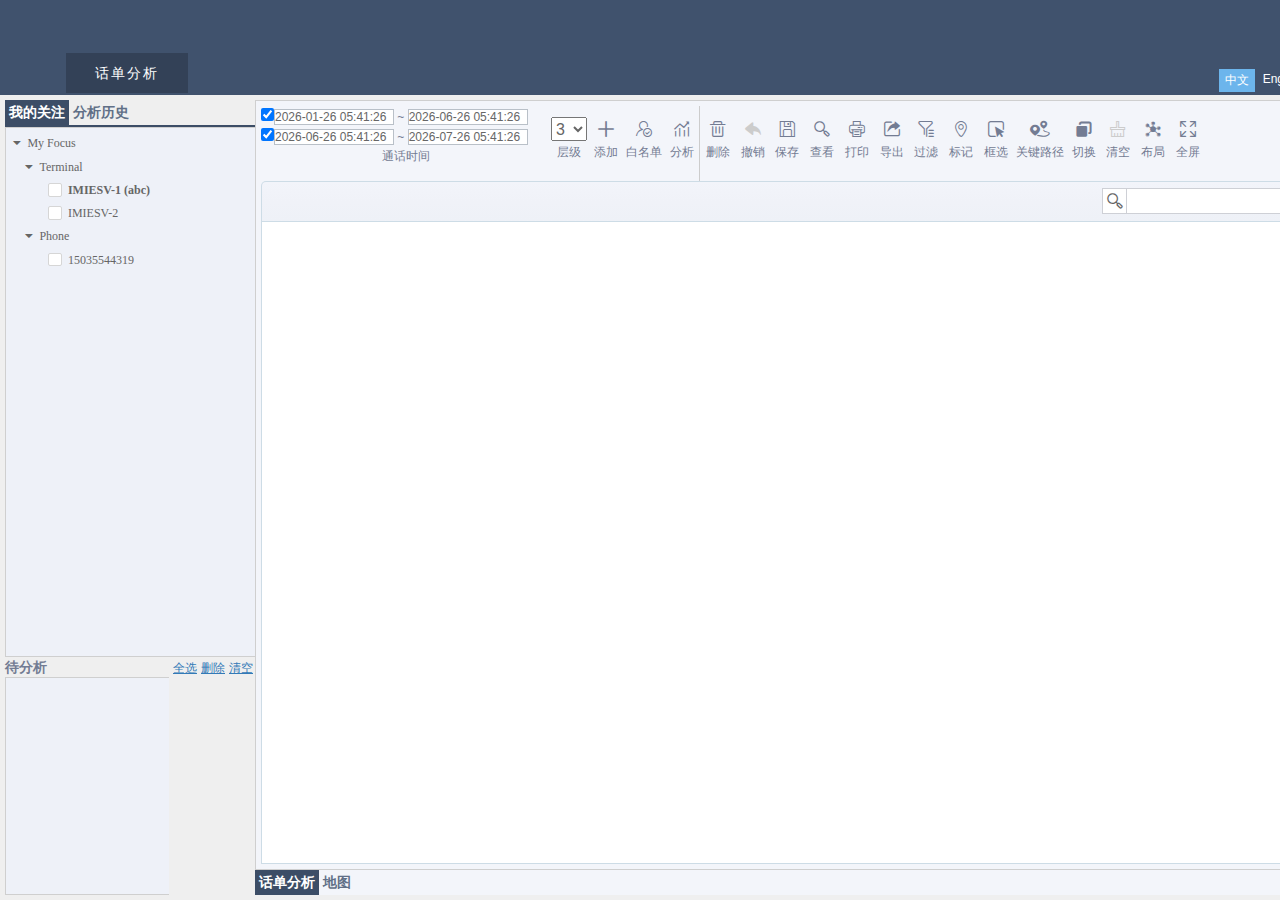
==== commit 7b1a9495: "create" ====
--- a/index.html
+++ b/index.html
@@ -10,5 +10,5 @@
 <link rel="stylesheet" href="styles.469ea327acb5ab2f1278.css"></head>
 <body>
   <yywl-root></yywl-root>
-<script type="text/javascript" src="runtime.7380de5636488f37a676.js"></script><script type="text/javascript" src="polyfills.d89b934b117355b88e55.js"></script><script type="text/javascript" src="scripts.c93350710bf44fd6db7f.js"></script><script type="text/javascript" src="main.d93d8fa99d28e43c16f4.js"></script></body>
+<script type="text/javascript" src="runtime.a3387629ff2541f41997.js"></script><script type="text/javascript" src="polyfills.d89b934b117355b88e55.js"></script><script type="text/javascript" src="scripts.c93350710bf44fd6db7f.js"></script><script type="text/javascript" src="main.d93d8fa99d28e43c16f4.js"></script></body>
 </html>
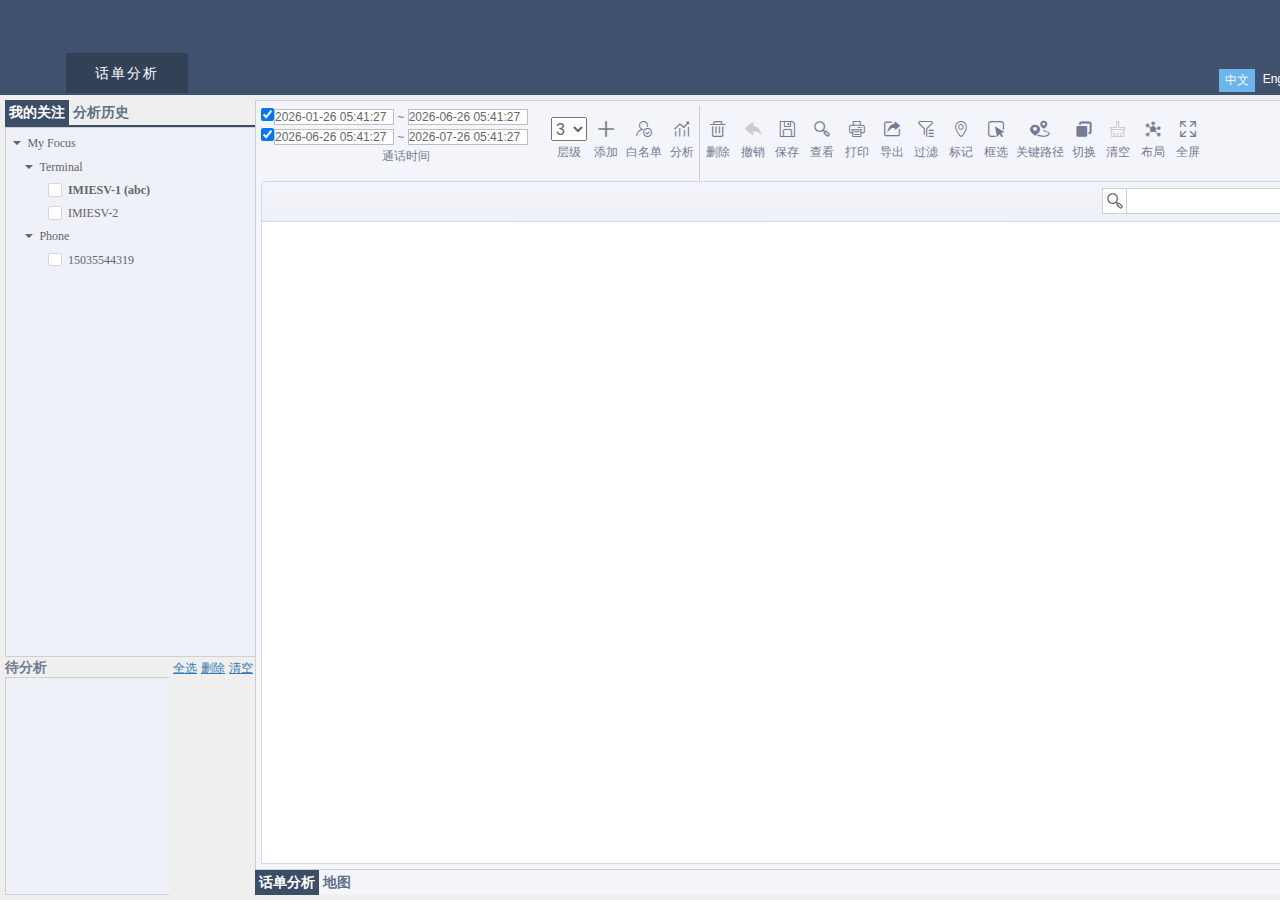
==== commit 99c4a194: "create" ====
--- a/index.html
+++ b/index.html
@@ -2,7 +2,7 @@
 <html lang="en">
 <head>
   <meta charset="utf-8">
-  <title>Intelligent Speech Analysis Platform</title>
+  <title>HDFX</title>
   <base href="/">
 
   <meta name="viewport" content="width=device-width, initial-scale=1">
